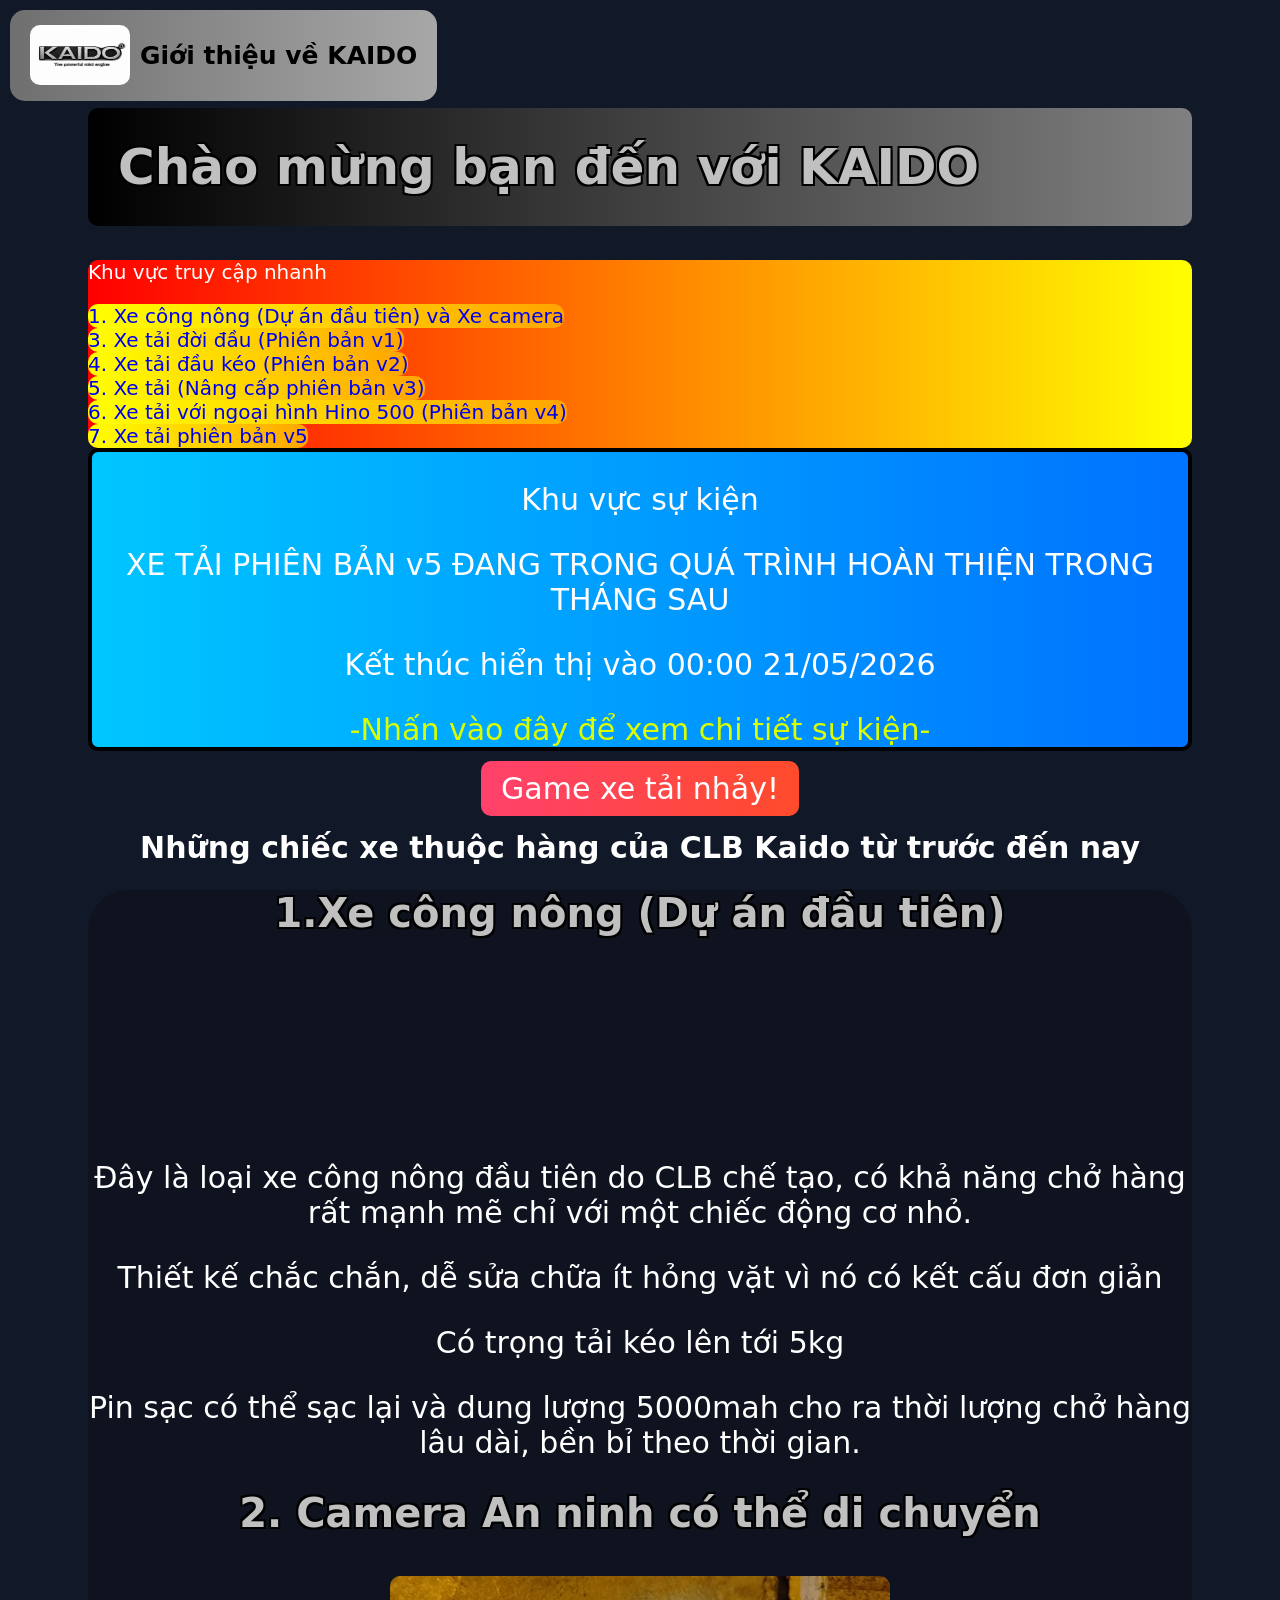
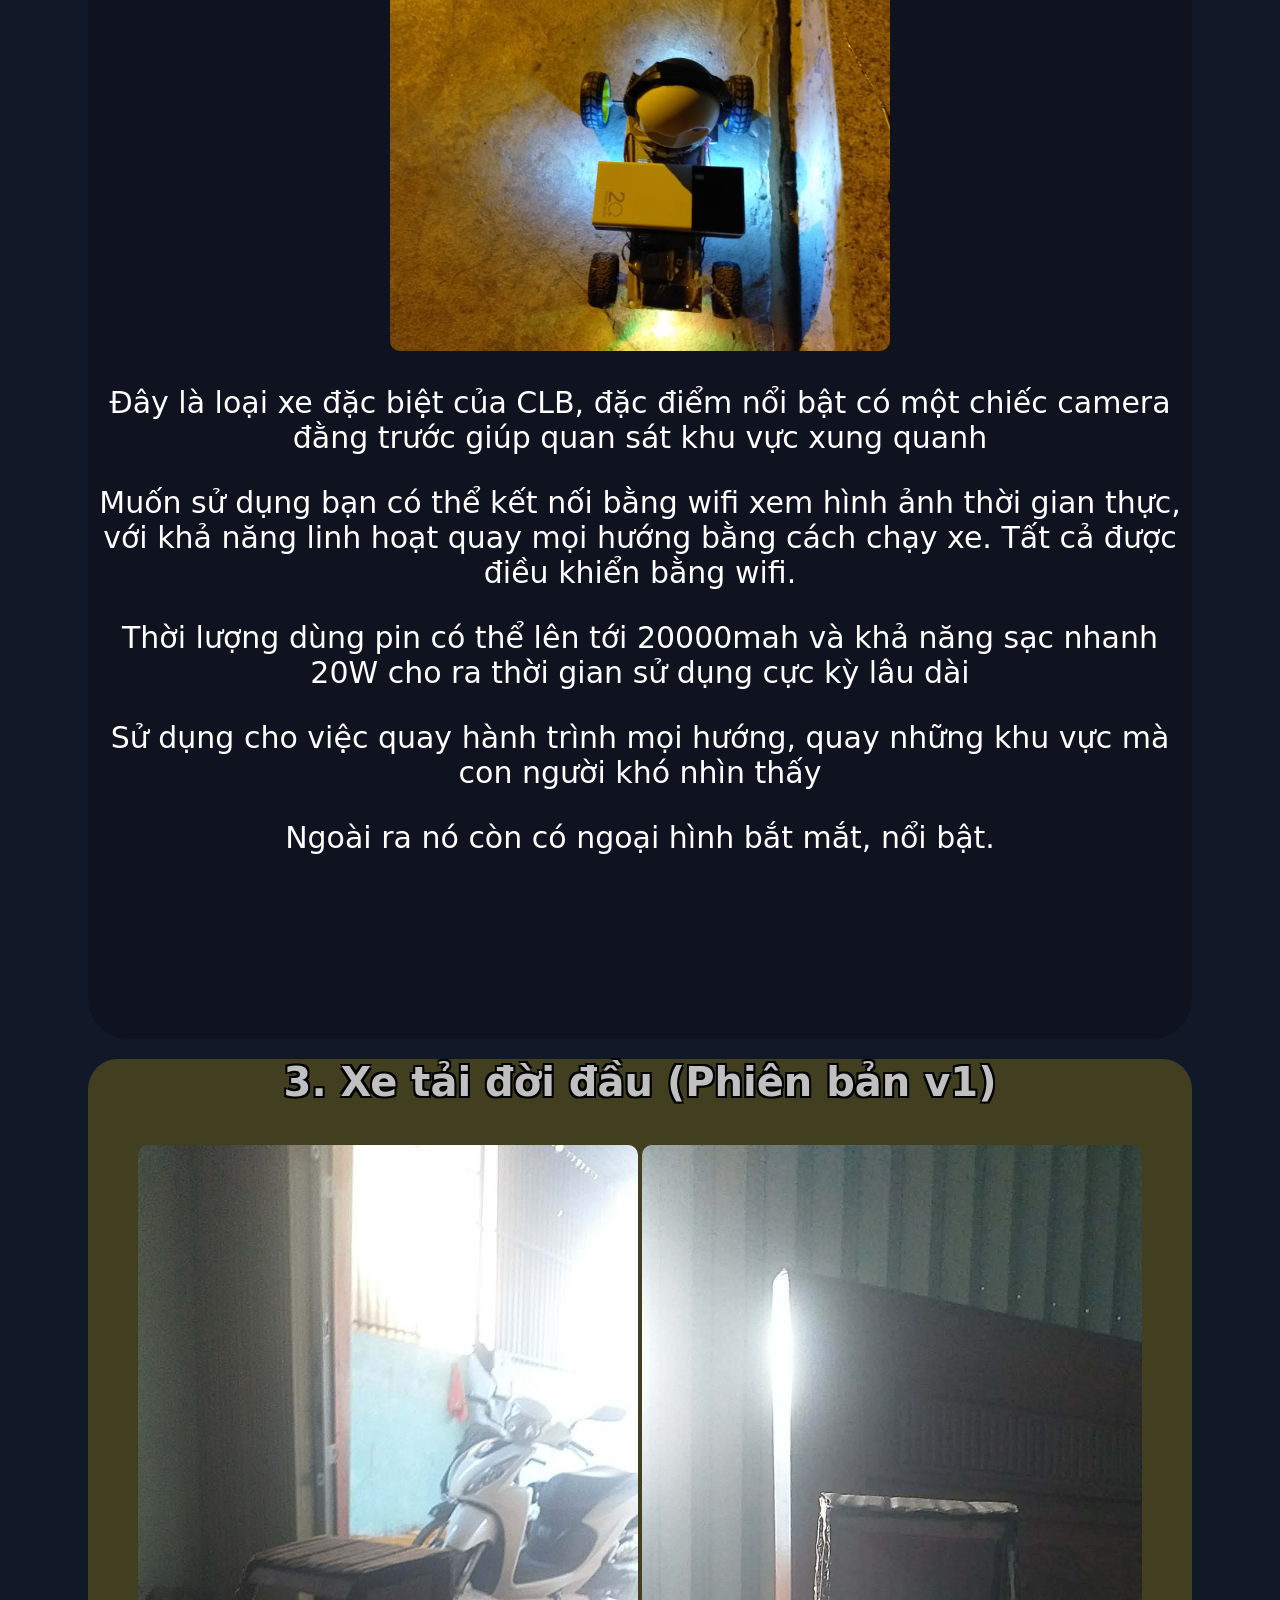
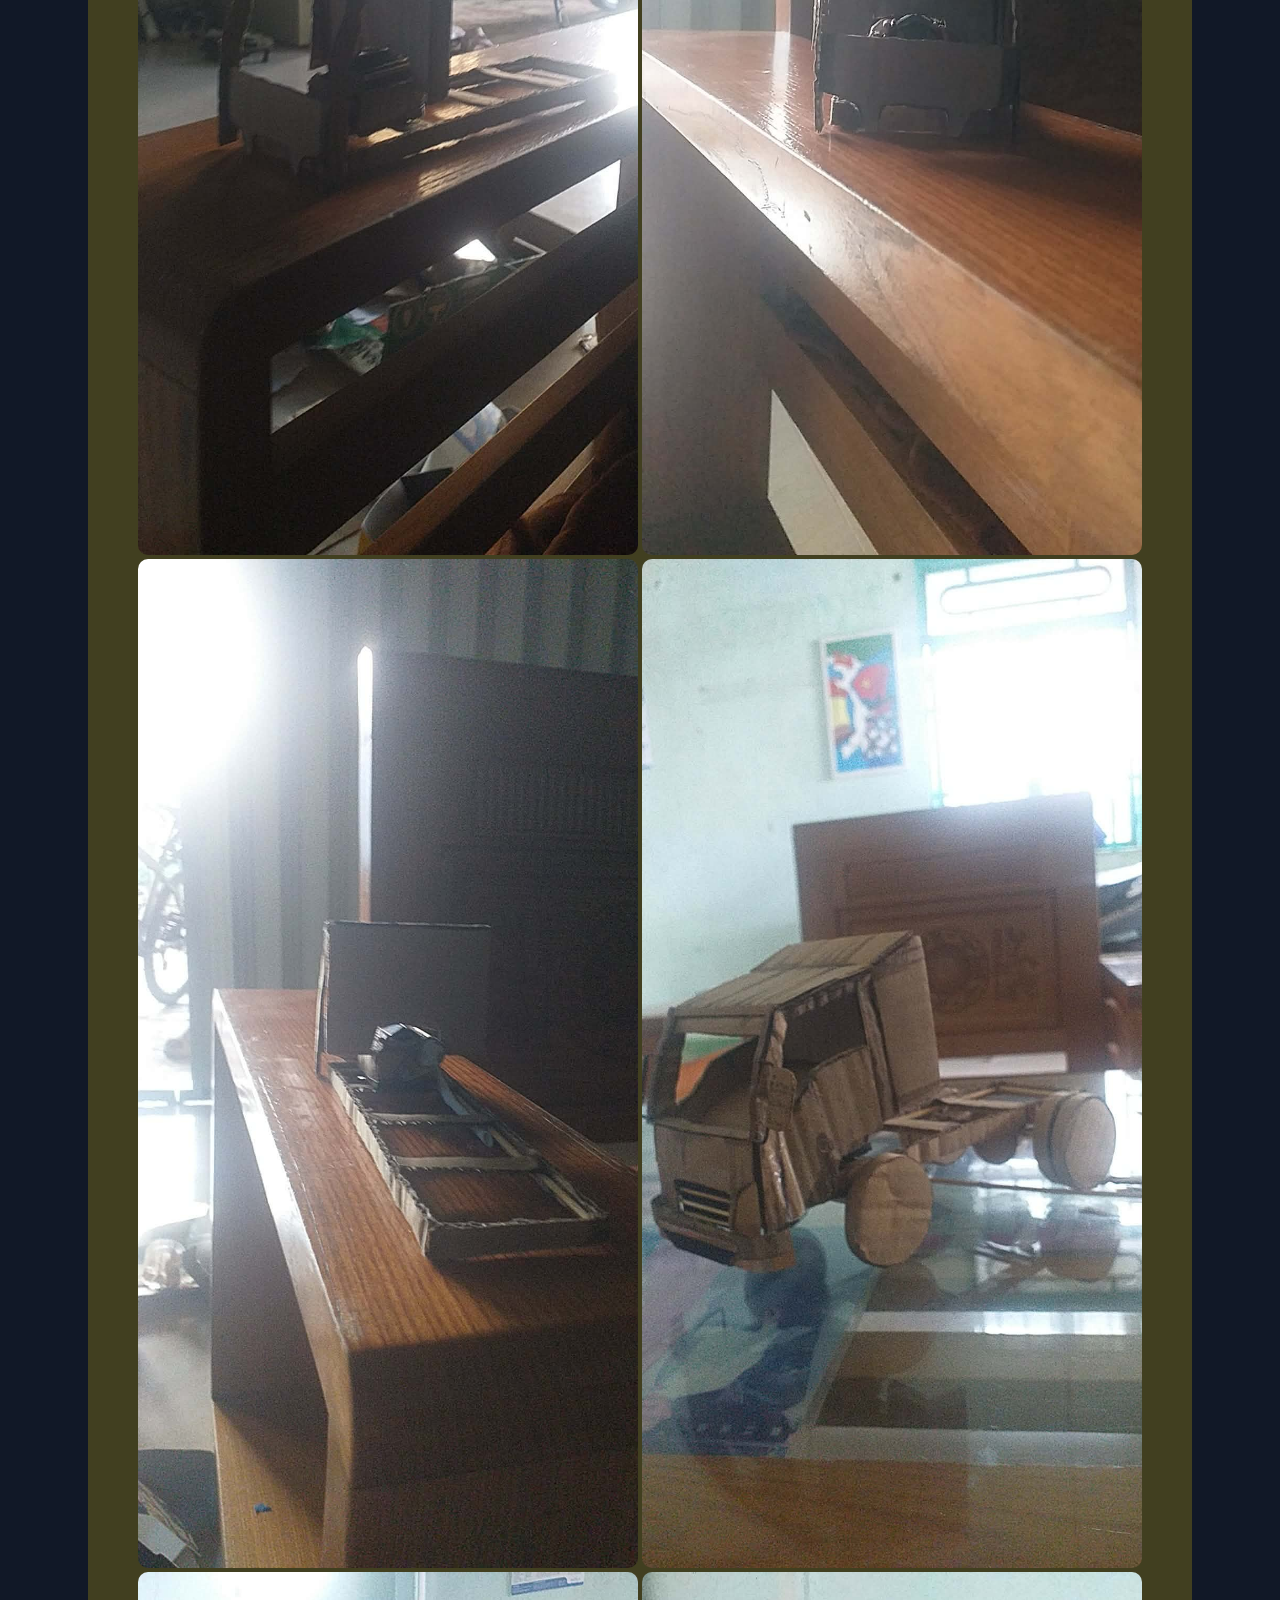
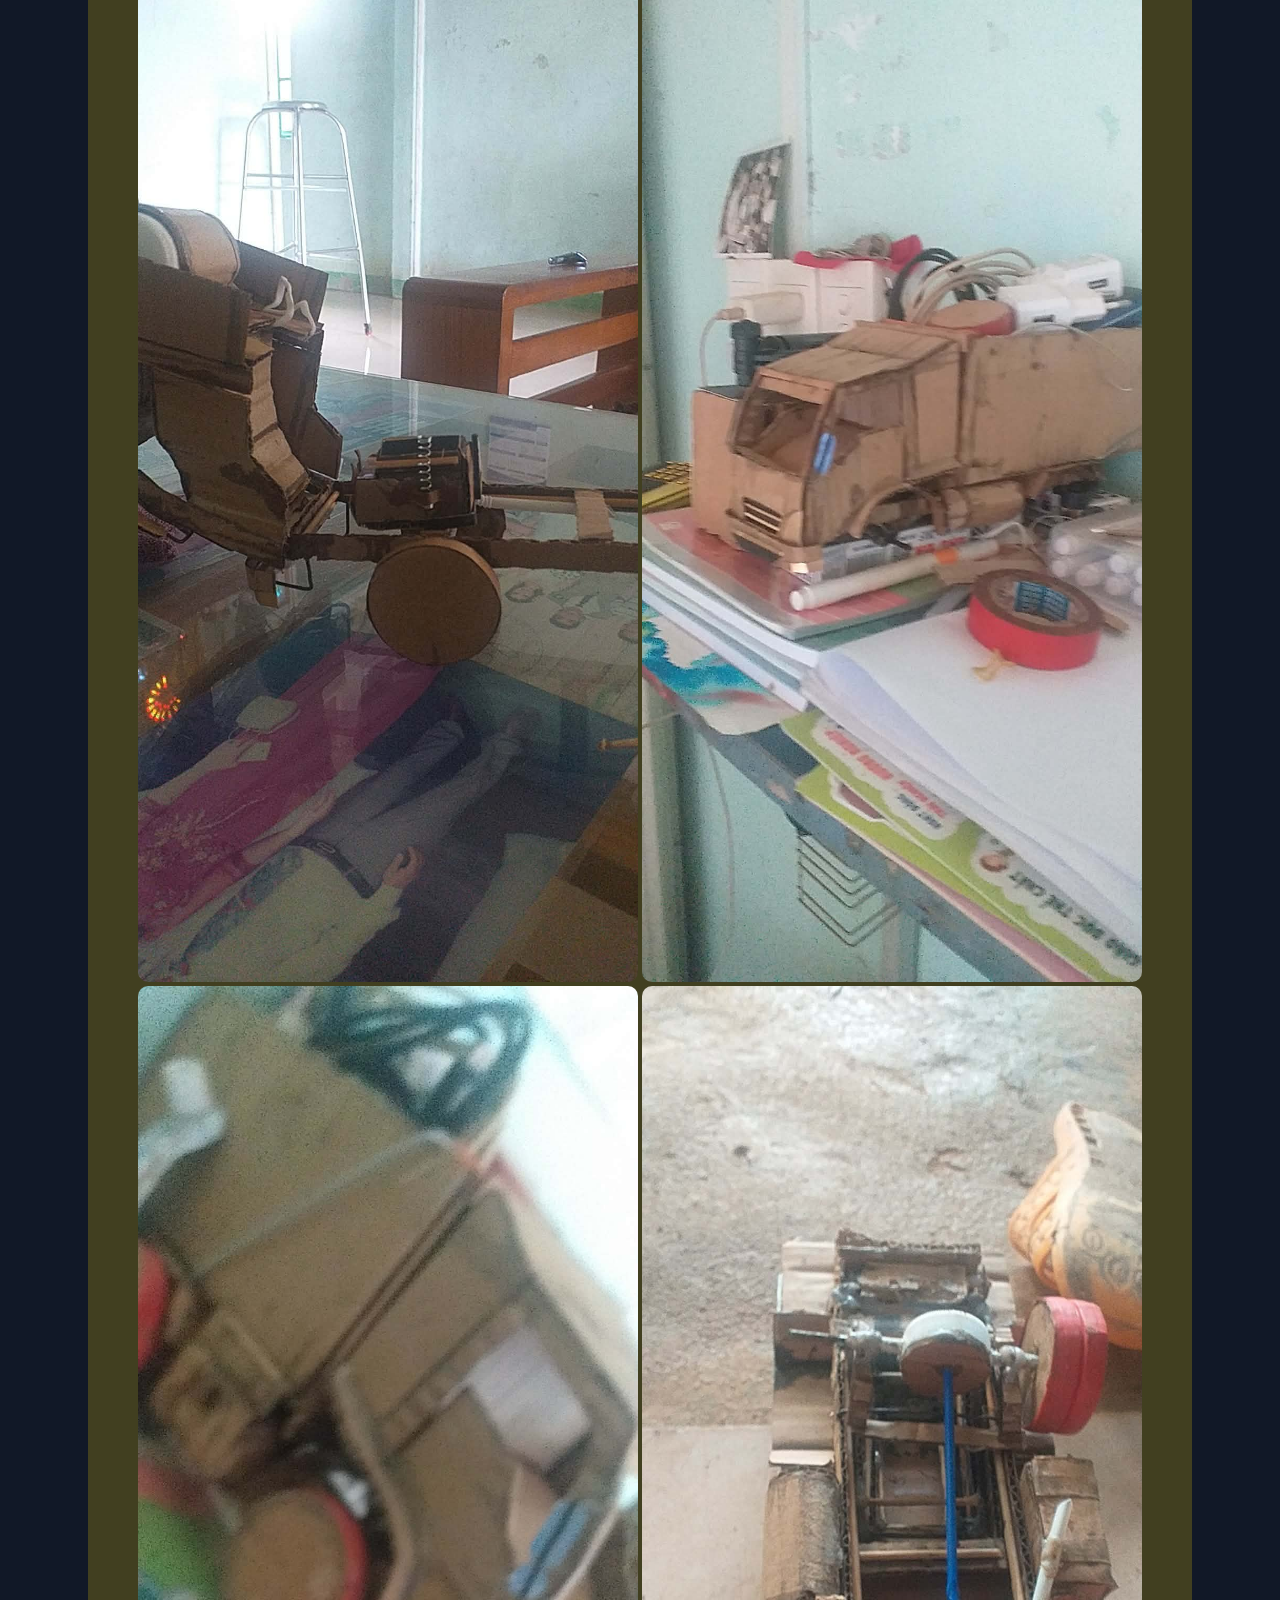
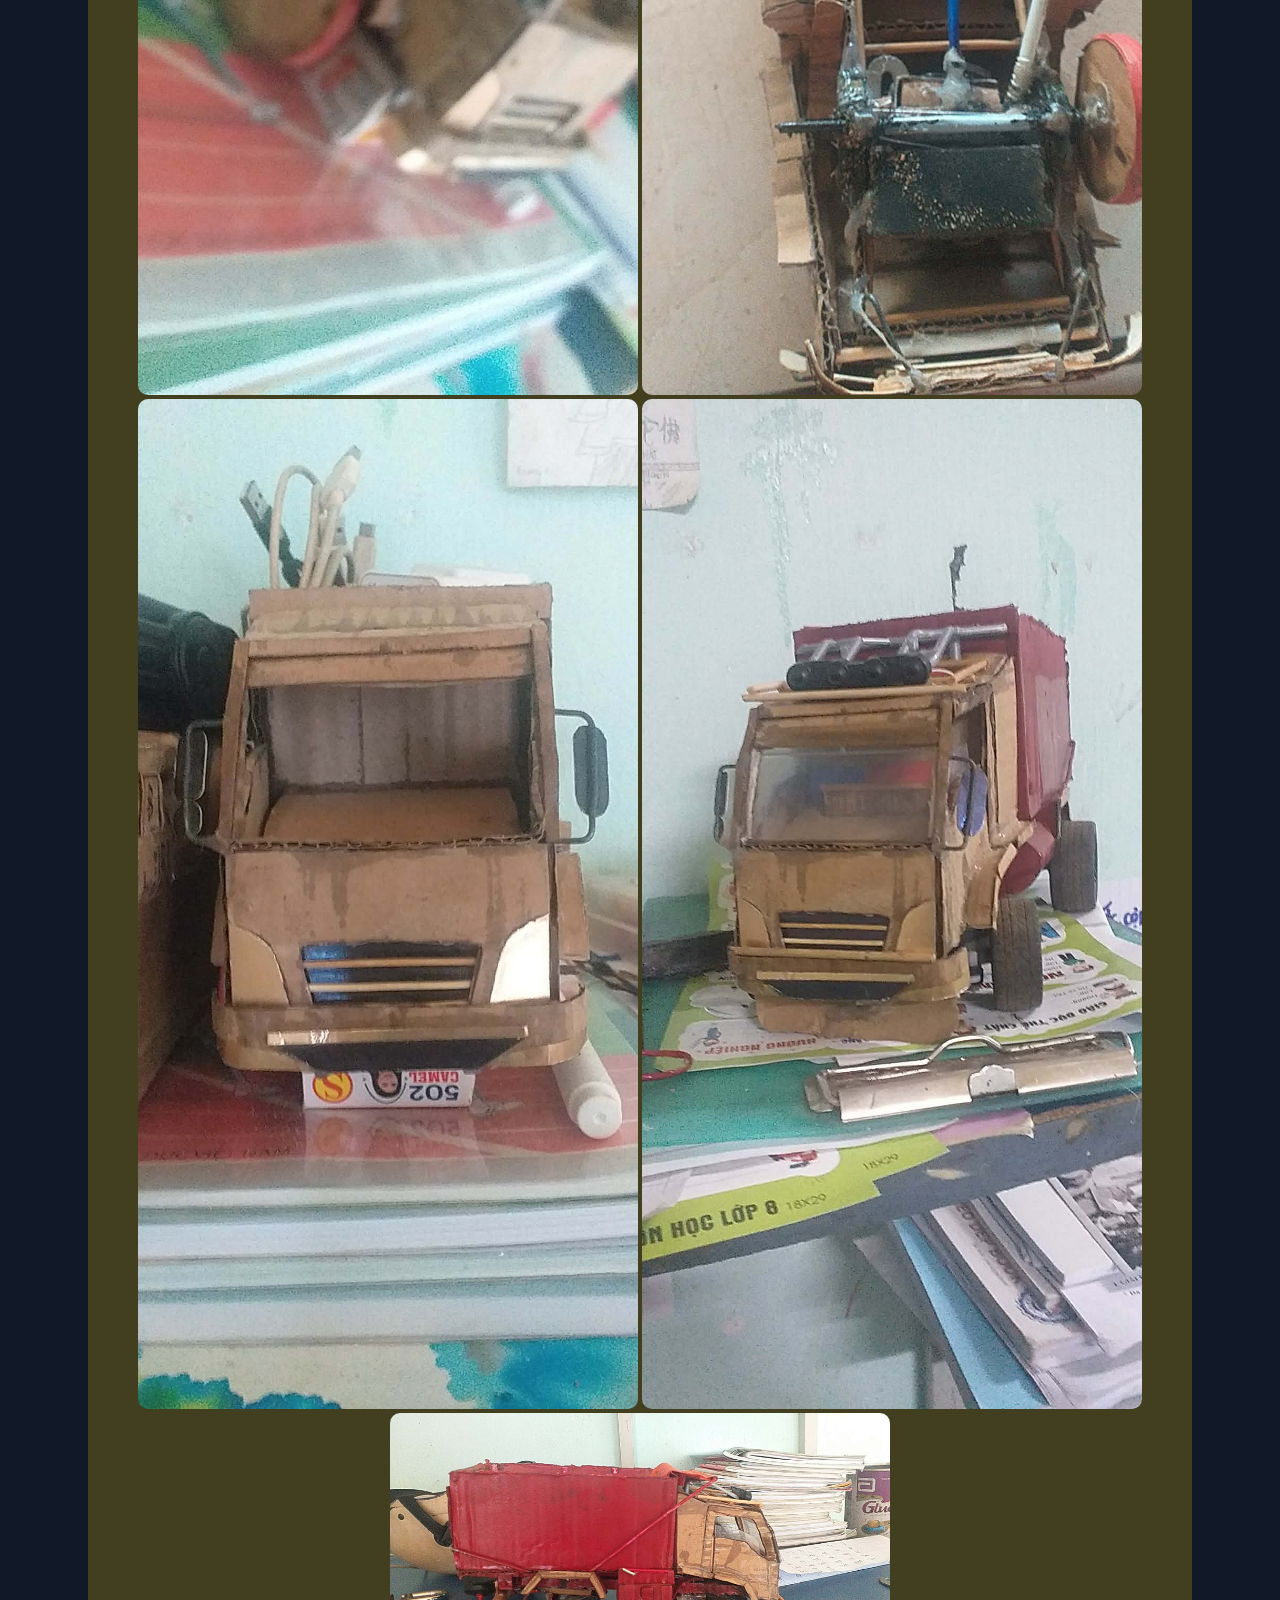
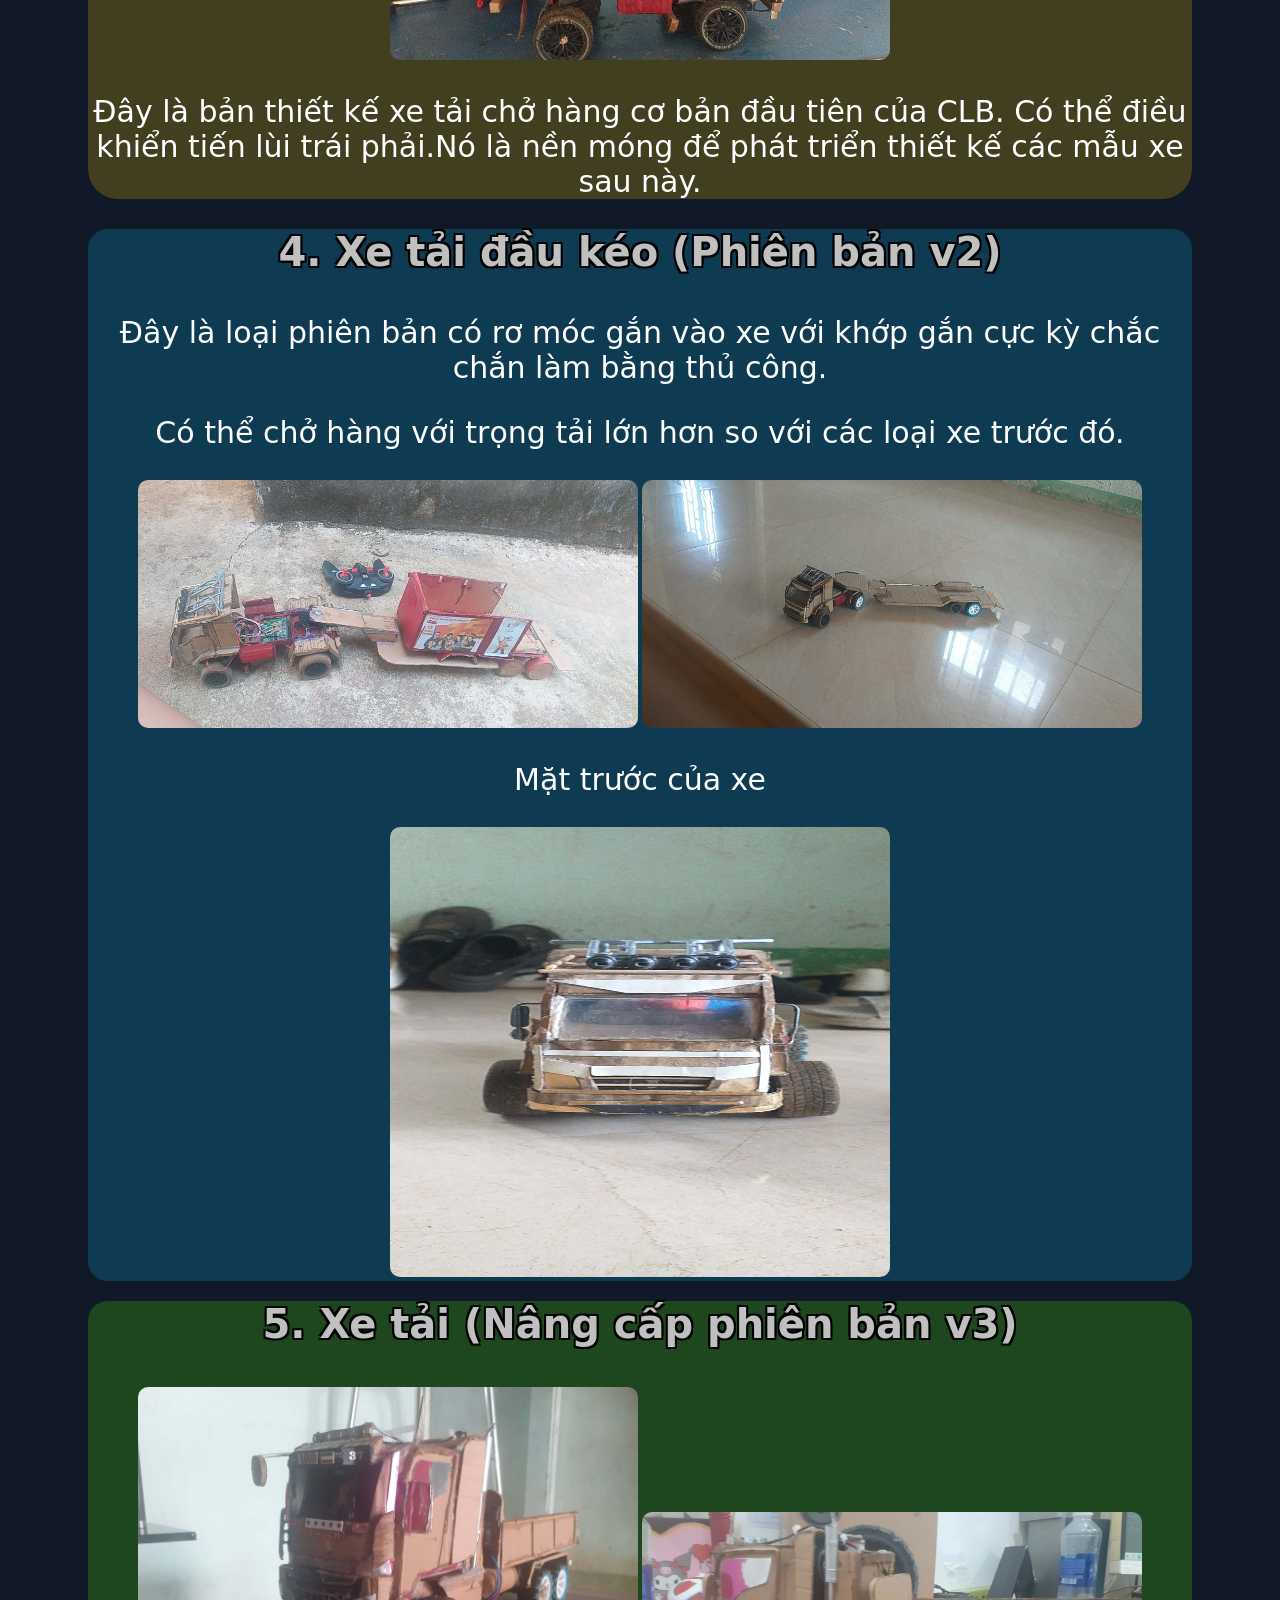
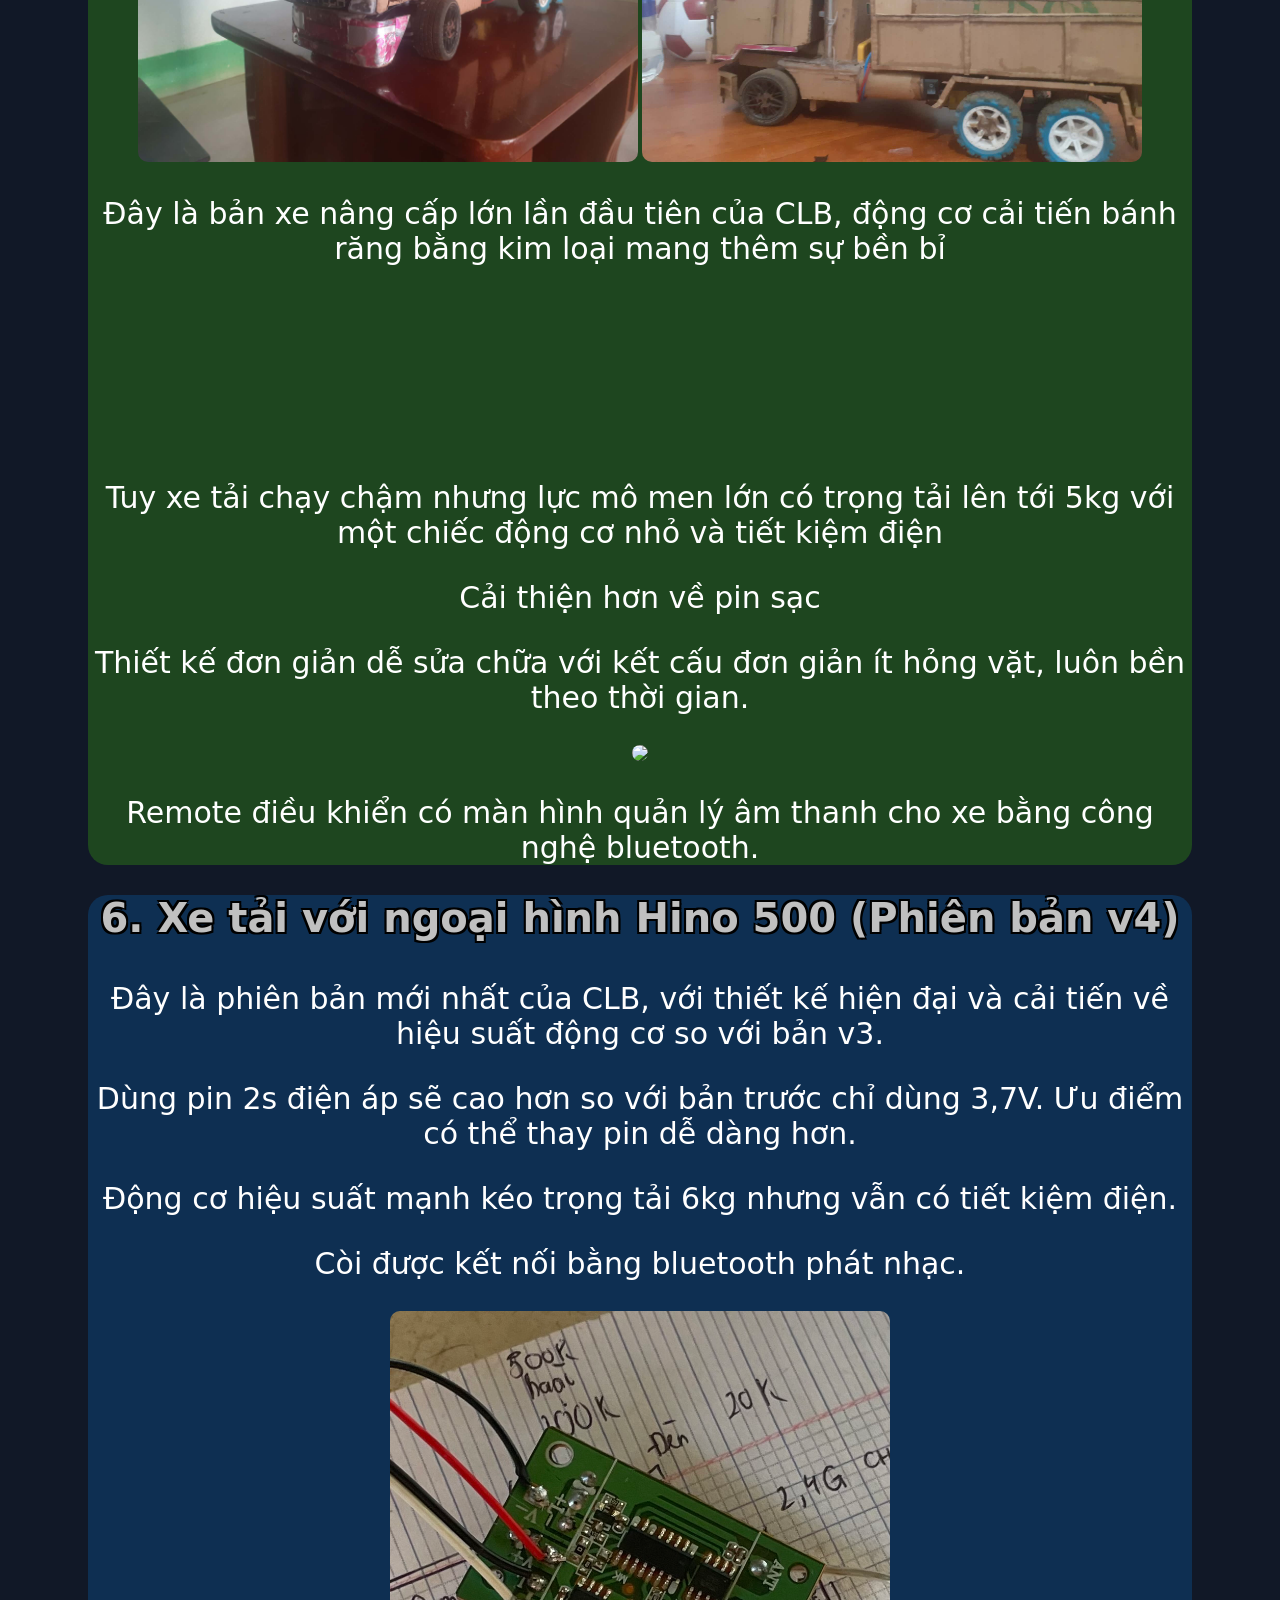
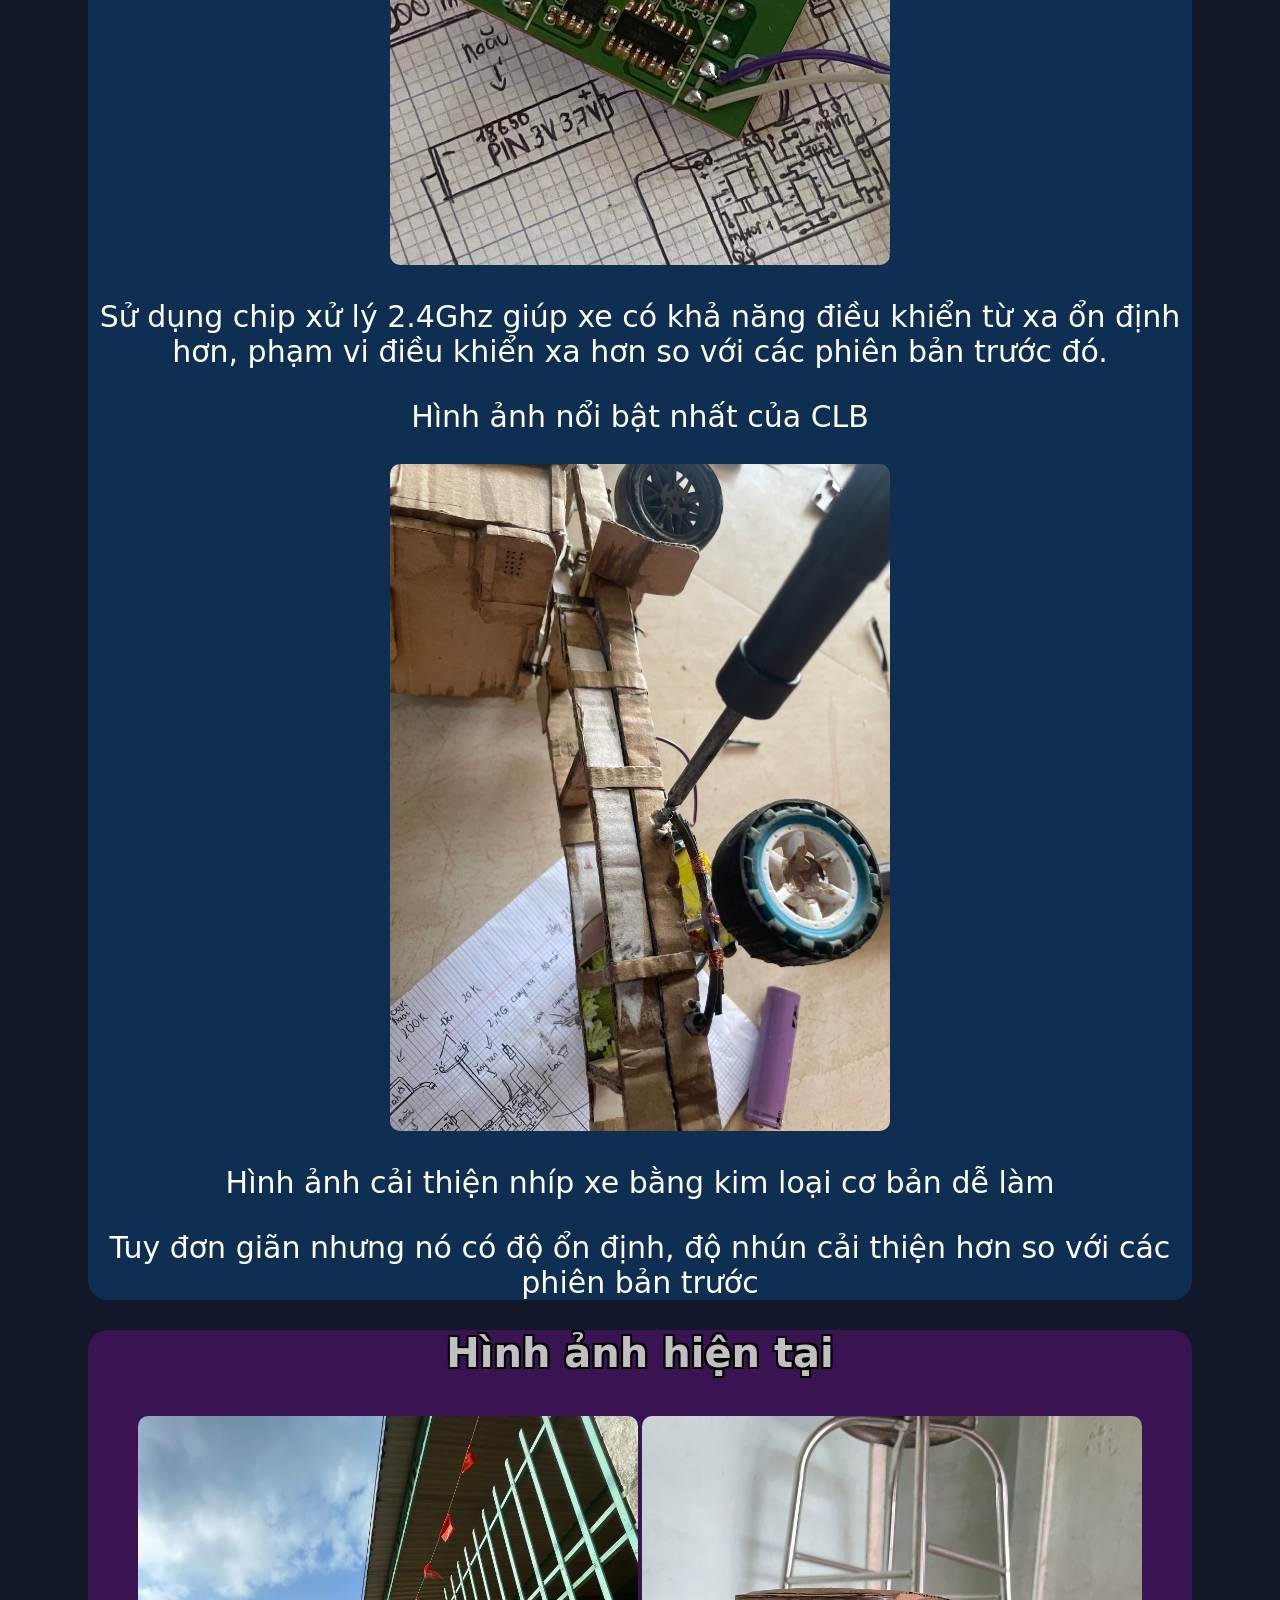
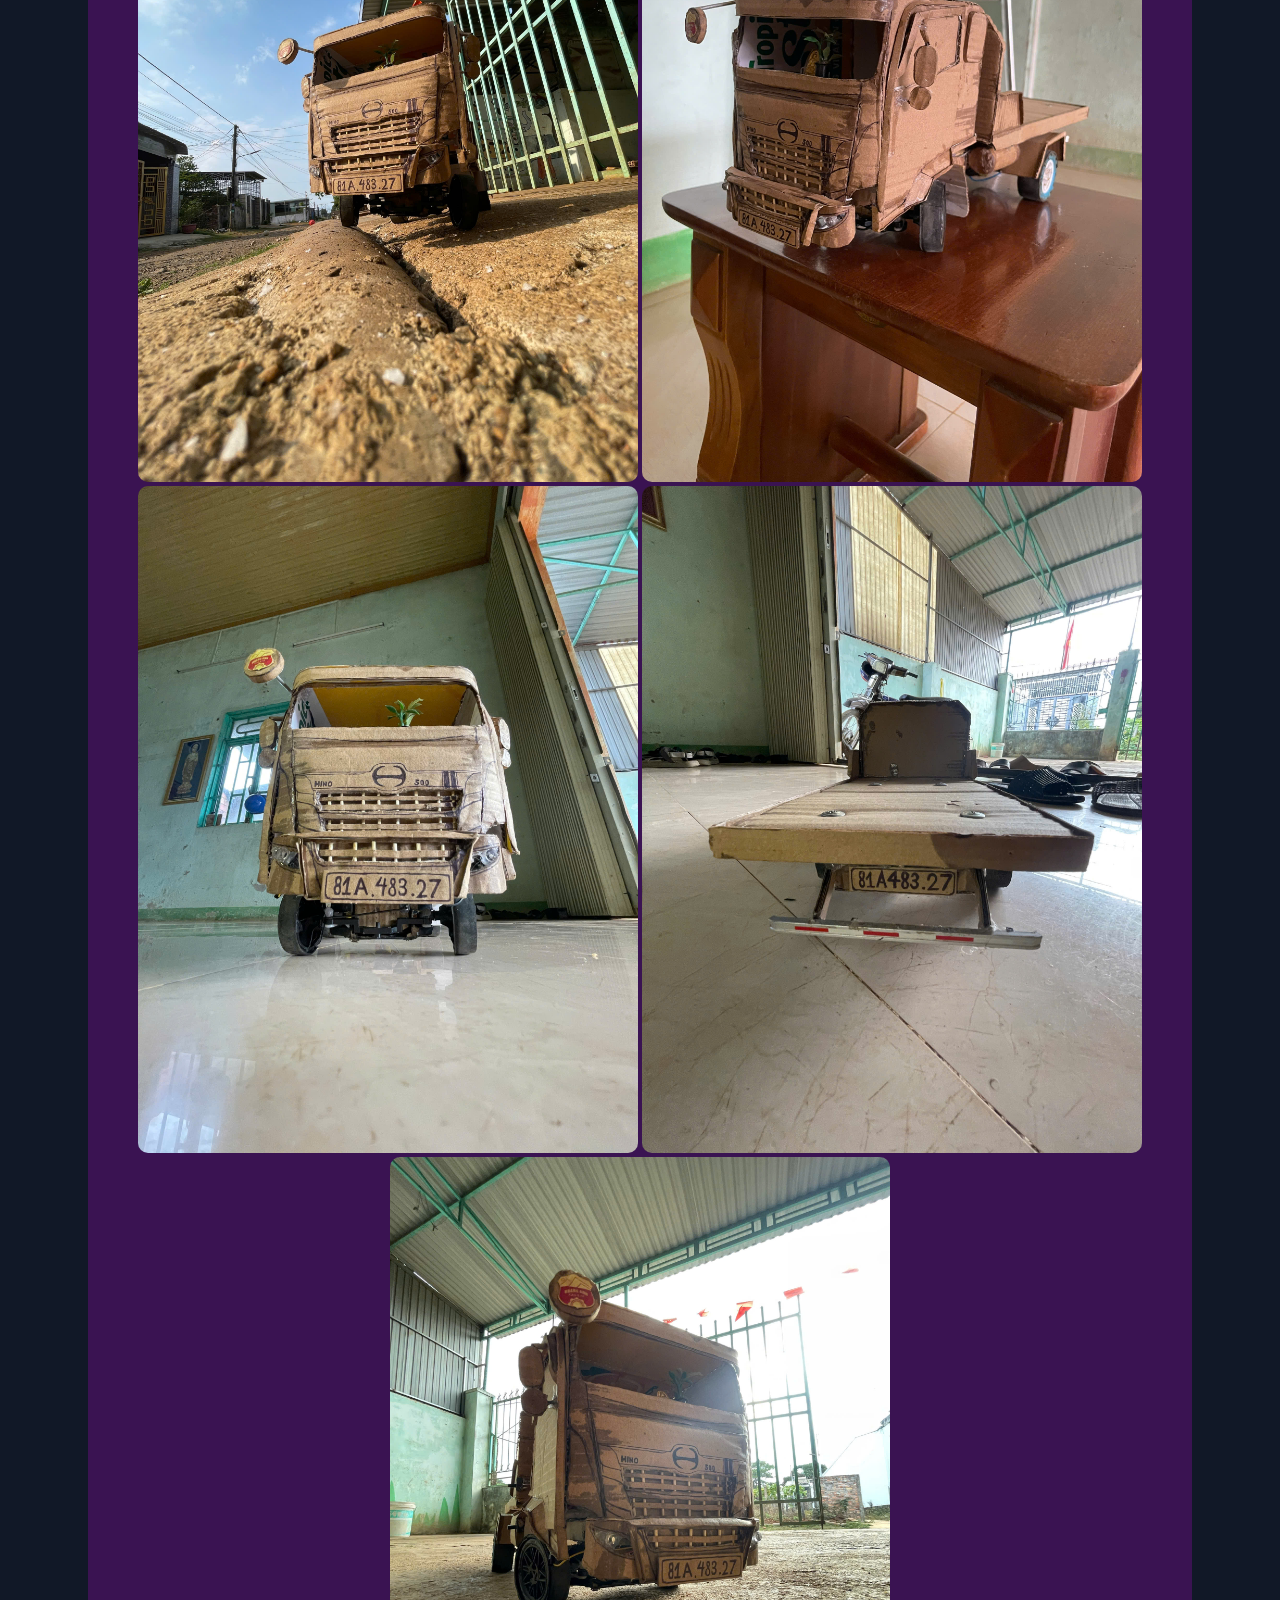
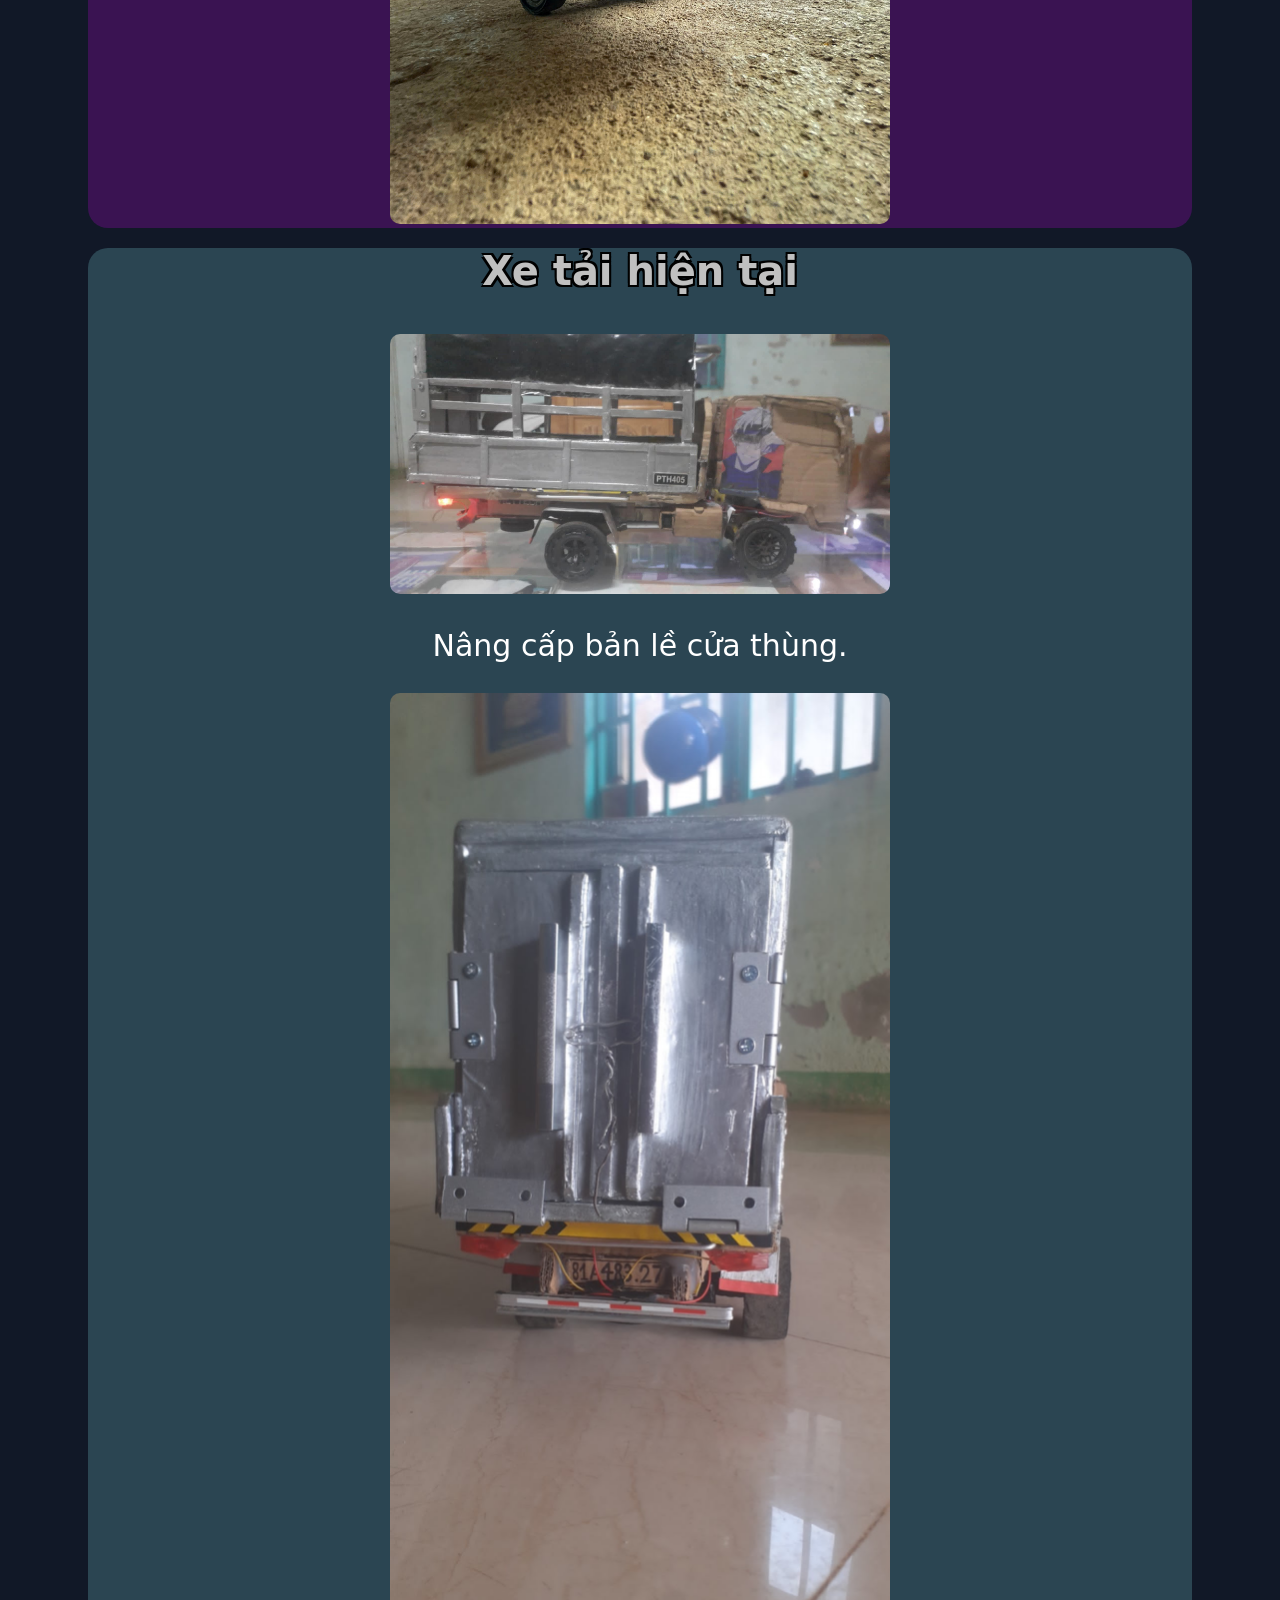
==== index.html @ 40f3bd4f "Add files via upload" ====
<!DOCTYPE html>
<html>
<head>
    <title>Giới thiệu về Kaido</title>
    <link rel="icon" href="kaidoLogomini.png">
    <link rel="stylesheet" href="style.css">
</head>

<body>
    <div class="header">
            <img class="logo" src="kaidologo.jpg">
            <h2>Giới thiệu về KAIDO</h2>
    </div>
    <h1 class="silver">Chào mừng bạn đến với KAIDO</h1>

    <div id="dautrang">
    <div class="gioithieu">
        <p>Khu vực truy cập nhanh</p>
        <a href="#xecongnong">1. Xe công nông (Dự án đầu tiên) và Xe camera</a><br>
        <a href="#xetaidoidau">3. Xe tải đời đầu (Phiên bản v1)</a><br>
        <a href="#xetaidaukeo">4. Xe tải đầu kéo (Phiên bản v2)</a><br>
        <a href="#xetaiv3">5. Xe tải (Nâng cấp phiên bản v3)</a><br>
        <a href="#hientai">6. Xe tải với ngoại hình Hino 500 (Phiên bản v4)</a><br>
        <a href="#xetaiv5">7. Xe tải phiên bản v5</a><br>
    </div>
    </div>

    <div class="sukien">
        <p>Khu vực sự kiện</p>
        <p>XE TẢI PHIÊN BẢN v5 ĐANG TRONG QUÁ TRÌNH HOÀN THIỆN TRONG THÁNG SAU</p>
        <p>Kết thúc hiển thị vào 00:00 21/05/2026</p>
        <a href="#xetaiv5">-Nhấn vào đây để xem chi tiết sự kiện-</a>
    </div>

    <div class="game">
        <a href="gamemini.html">Game xe tải nhảy!</a>
    </div>

    <h2 class="chuyen">Những chiếc xe thuộc hàng của CLB Kaido từ trước đến nay
    </h2>

<div id="xecongnong">
<div class="xe">
        <h3 class="text">1.Xe công nông (Dự án đầu tiên)</h3>
    <video autoplay muted loop width="300">
    <source src="xev1.mp4" type="video/mp4">
    </video>
    <video autoplay muted loop width="300">
    <source src="xev2.mp4" type="video/mp4">
    </video>
    <p>Đây là loại xe công nông đầu tiên do CLB chế tạo, có khả năng chở hàng rất mạnh mẽ chỉ với một chiếc động cơ nhỏ.</p>
    <p>Thiết kế chắc chắn, dễ sửa chữa ít hỏng vặt vì nó có kết cấu đơn giản</p>
    <p>Có trọng tải kéo lên tới 5kg</p>
    <p>Pin sạc có thể sạc lại và dung lượng 5000mah cho ra thời lượng chở hàng lâu dài, bền bỉ theo thời gian.</p>

    <h3 class="text">2. Camera An ninh có thể di chuyển</h3>
    <img class="img" src="xecamera.jpg">
    <p>Đây là loại xe đặc biệt của CLB, đặc điểm nổi bật có một chiếc camera đằng trước giúp quan sát khu vực xung quanh</p>
    <p>Muốn sử dụng bạn có thể kết nối bằng wifi xem hình ảnh thời gian thực, với khả năng linh hoạt quay mọi hướng bằng cách chạy xe. Tất cả được điều khiển bằng wifi.</p>
    <p>Thời lượng dùng pin có thể lên tới 20000mah và khả năng sạc nhanh 20W cho ra thời gian sử dụng cực kỳ lâu dài</p>
    <p>Sử dụng cho việc quay hành trình mọi hướng, quay những khu vực mà con người khó nhìn thấy</p>
    <p>Ngoài ra nó còn có ngoại hình bắt mắt, nổi bật.</p>
    <video autoplay muted loop width="300">
        <source src="xecamdaquay.mp4" type="video/mp4">
    </video>
</div>
</div>

<div id="xetaidoidau">
<div class="thoisokhai">
    <h3 class="text">3. Xe tải đời đầu (Phiên bản v1)</h3>
        <img class="img" src="khungxe.jpg">
        <img class="img" src="khungxe2.jpg">
        <img class="img" src="khungxe3.jpg">
        <img class="img" src="khungxe4.jpg">
        <img class="img" src="khungxe5.jpg">
        <img class="img" src="khungxe6.jpg">
        <img class="img" src="khungxe7.jpg">
        <img class="img" src="khungxe8.jpg">
        <img class="img" src="khungxe9.jpg">
        <img src="matxe10.jpg" width="600">
        <img src="matxe11.jpg" width="600">
        <p>Đây là bản thiết kế xe tải chở hàng cơ bản đầu tiên của CLB. Có thể điều khiển tiến lùi trái phải.Nó là nền móng để phát triển thiết kế các mẫu xe sau này.</p>
    </div>
</div>

<div id="xetaidaukeo">
<div class="thoimoi">
    <h3 class="text">4. Xe tải đầu kéo (Phiên bản v2)</h3>
    <p>Đây là loại phiên bản có rơ móc gắn vào xe với khớp gắn cực kỳ chắc chắn làm bằng thủ công.</p>
    <p>Có thể chở hàng với trọng tải lớn hơn so với các loại xe trước đó.</p>
        <img src="xekeov3.jpg" width="300">
        <img src="xekeohoanthien.jpg" width="300">
        <p>Mặt trước của xe</p>
        <img src="xekeohoanthien2.jpg" height="450">
</div>
</div>

<div id="xetaiv3">
<div class="hiendai">
    <h3 class="text">5. Xe tải (Nâng cấp phiên bản v3)</h3>
    <img src="xeV3.jpg">
    <img src="xev3(3).jpg">
    <p>Đây là bản xe nâng cấp lớn lần đầu tiên của CLB, động cơ cải tiến bánh răng bằng kim loại mang thêm sự bền bỉ</p>
    <video autoplay muted loop width="300">
        <source src="xev3dangchay.mp4" type="video/mp4">
    </video>
    <p>Tuy xe tải chạy chậm nhưng lực mô men lớn có trọng tải lên tới 5kg với một chiếc động cơ nhỏ và tiết kiệm điện</p>
    <p>Cải thiện hơn về pin sạc </p>
    <p>Thiết kế đơn giản dễ sửa chữa với kết cấu đơn giản ít hỏng vặt, luôn bền theo thời gian.</p>
    <img src="matxev3mau.jpg" width="300">
    <p>Remote điều khiển có màn hình quản lý âm thanh cho xe bằng công nghệ bluetooth.</p>
</div>
</div>

<div id="hientai">
<div class="hientai">
    <h3 class="text">6. Xe tải với ngoại hình Hino 500 (Phiên bản v4)</h3>
    <p>Đây là phiên bản mới nhất của CLB, với thiết kế hiện đại và cải tiến về hiệu suất động cơ so với bản v3.</p>
    <p>Dùng pin 2s điện áp sẽ cao hơn so với bản trước chỉ dùng 3,7V. Ưu điểm có thể thay pin dễ dàng hơn.</p>
    <p>Động cơ hiệu suất mạnh kéo trọng tải 6kg nhưng vẫn có tiết kiệm điện.</p>
    <p>Còi được kết nối bằng bluetooth phát nhạc.</p>
    <img src="cpu.jpg" width="300">
    <p>Sử dụng chip xử lý 2.4Ghz giúp xe có khả năng điều khiển từ xa ổn định hơn, phạm vi điều khiển xa hơn so với các phiên bản trước đó.</p>
    <p>Hình ảnh nổi bật nhất của CLB</p>
    <img src="nhipxe.jpg" width="300">
    <p>Hình ảnh cải thiện nhíp xe bằng kim loại cơ bản dễ làm</p>
    <p>Tuy đơn giãn nhưng nó có độ ổn định, độ nhún cải thiện hơn so với các phiên bản trước</p>
</div>
</div>

<div class="hino">
    <h3 class="text">Hình ảnh hiện tại</h3>
    <img src="hino5001.jpg" width="300">
    <img src="hino5002.jpg" width="300">
    <img src="hino5003.jpg" width="300">
    <img src="hino5004.jpg" width="300">
    <img src="hino5005.jpg" width="300">
</div>

<div class="quatrinhhientai">
    <h3 class="text">Xe tải hiện tại</h3>
    <img src="xetaidason.jpg">
    <p>Nâng cấp bản lề cửa thùng.</p>
    <img src="cuaxe.jpg">
</div>

<div id="xetaiv5">
<div class="xetaiv5">
    <h1 class="text">Xe tải phiên bản v5 (Phiên bản mới nhất sẽ ra mắt)</h1>
    <p>Mẫu xe RC lớn nhất thuộc về thương hiệu KAIDO</p>
    <p>Dự kiến sẽ giới thiệu trên web này sau vài tháng!!</p>
    <img src="dauxev5.jpg" width="300">
    <p>Demo đầu xe dựa theo cấu trúc Chenglong H7 cỡ lớn có thể nhún cơ động.</p>
    <p>------------------------</p>
    <p>Mâm xe Chenglong H7</p>
    <img src="mamxev5.jpg" width="300">
    <p>Khung xe tải v5 ban đầu.</p>
    <img src="khungxetaiv5.jpg" width="300">
    <h3 class="text">Dự kiến sẽ có thêm nhiều hình ảnh hơn về xe tải v5 sau vài tháng!!</h3>
    <h3 class="text">Coming soon!!</h3>
</div>
</div>

<div class="thongtinweb">
    <h4 class="text">Thông tin liên hệ</h4>
    <p>Email:nguyenquoccuong20020902@gmail.com</p>
    <a href="https://www.tiktok.com/@nguyn.quc.cng2726?_r=1&_t=ZS-96CnVFHGgEP">Tik tok: @nguyn.quc.cng2726 | Người thiết kế chính</a><br>
    <a href="https://www.tiktok.com/@tonokihikaou207?_r=1&_t=ZS-96Cnfgkrdun">Tik tok: @tonokihikaou207 | Người thiết kế điện tử</a>
    <p>Tik tok: XUÂN TRƯƠNG | Người hỗ trợ</p>
    <a href="https://www.tiktok.com/@tonokihikaou207?_r=1&_t=ZS-96Cnfgkrdun">~~~Ấn ở đây để xem tác giả của trang web~~~</a>
    <h1 id="gio"></h1>
    <script>
function capNhatGio() {
    let now = new Date();
    let gio = now.toLocaleTimeString();
    document.getElementById("gio").innerHTML = gio;
}
setInterval(capNhatGio, 1000);
</script>
    <p class="date">Cập nhật trang web lần cuối: 20/05/2026</p>
</div>

    <div class="quaylai">
        <a href="#dautrang">Bấm vào đây để quay lại đầu trang</a>
    </div>
</body>
</html>
---- style.css ----
body {
    padding: 80px;
    background: #111827;
    color:white;
}
.header {
    position: fixed;
    top: 10px;
    left: 10px;
    width: fit-content;
    padding: 10px 20px;
    border-radius: 15px;
    display: flex;
    align-items: center;
    gap: 10px;
    h2 {
        font-family: 'system-ui';
        color: black;
        font-size: 25px;
    }
    background: linear-gradient(to right, rgb(111, 111, 111), rgb(167, 167, 167));
}
.logo {
    text-align: center;
    width:100px;
    height:60px;
}
.silver {
    color: silver;
    font-size: 50px;
    font-weight: bold;
    font-family: 'system-ui';
    margin-top:20px;
    background: linear-gradient(to right, black, gray);
    padding: 30px;
    border-radius: 10px;

    text-shadow:
        -2px -2px 0 black,
         2px -2px 0 black,
        -2px  2px 0 black,
         2px  2px 0 black;
}
/*Khu vuc thong bao su kien*/
.sukien {
    text-align: center;
    background: linear-gradient(to right, #00c6ff, #0072ff);
    border-radius: 10px;
    border: 4px solid black;
}
.sukien p {
    font-family: system-ui;
    font-size: 30px;
    color: white;
    border-radius: 10px;
}
.sukien {
    animation: moDan 1s infinite;
}
@keyframes moDan {
    0% {
        opacity: 1;
    }
    50% {
        opacity: 0.3;
    }
    100% {
        opacity: 1;
    }
}
.sukien a{
    font-family: system-ui;
    font-size: 30px;
    color: rgba(217, 255, 0);
    text-decoration: none;
}

.game {
    text-align: center;
    margin-top: 20px;
    a {
        font-family: 'system-ui';
        font-size: 30px;
        color: white;
        text-decoration: none;
        background: linear-gradient(to right, #ff416c, #ff4b2b);
        padding: 10px 20px;
        border-radius: 10px;
    }
}

.game {
    animation: moDan 1s infinite;
}
@keyframes moDan {
    0% {
        opacity: 1;
    }
    50% {
        opacity: 0.3;
    }
    100% {
        opacity: 1;
    }
}
/*Khu vuc ket thuc su kien*/
.gioithieu {
    text-align: left;
    background: linear-gradient(to right, rgb(255, 0, 0), rgb(255, 255, 0));
    border-radius: 10px;
    p {
    font-family: 'system-ui';
    font-size: 20px;
    }
    a {
    background: linear-gradient(to right, yellow, orange);
    font-size: 20px;
    font-family: 'system-ui';
    border-radius: 10px;
    text-decoration: none;
    }
}

.chuyen {
    font-family: 'system-ui';
    text-align: center;
    font-size: 30px;
}

.text {
    text-align: center;
    color: silver;
    font-size: 40px;
    font-weight: bold;
    font-family: 'system-ui';
    margin-top:20px;
    border-radius: 10px;

    text-shadow:
        -2px -2px 0 black,
         2px -2px 0 black,
        -2px  2px 0 black,
         2px  2px 0 black;
}

.xe {
    background: rgba(0,0,0,0.2);
    border-radius: 40px;
    display: block;
    text-align: center;
    p {
        font-family: 'system-ui';
        font-size: 30px;
    }
}

.video1 {
    text-align: center;
    border-radius: 30px;
}

img {
    border-radius: 10px;
    width: 500px;
}

.thoisokhai {
    text-align: center;
    background: rgba(255, 218, 7, 0.2);
    border-radius: 30px;
    p {
        font-family: 'system-ui';
        font-size: 30px;
    }
}

.thoimoi {
    text-align: center;
    p {
        font-family: 'system-ui';
        font-size: 30px;
    }
    background: rgb(7, 201, 255, 0.2);
    border-radius: 20px;
}

.hiendai {
    background: rgba(82, 255, 3, 0.2);
    text-align: center;
    border-radius: 20px;
    p {
        font-family: 'system-ui';
        font-size: 30px;
    }
}

.hientai {
    text-align: center;
    background: rgba(0, 140, 255, 0.2);
    border-radius: 20px;
    p {
        font-family: 'system-ui';
        font-size: 30px;
    }
}

.hino {
    text-align: center;
    background: rgba(217, 0, 255, 0.2);
    border-radius: 20px;
}

.thongtinweb {
    text-align: center;
    background: rgba(255, 0, 0, 0.2);
    border-radius: 20px;
    p {
        font-family: 'system-ui';
        font-size: 30px;
    }
    a {
        font-family: 'system-ui';
        color: white;
        text-decoration: none;
        font-size: 30px;
    }
    .date {
        font-style: italic;
        font-size: 30px;
    }
}

.quatrinhhientai {
    text-align: center;
    background: rgba(145, 248, 255, 0.2);
    border-radius: 20px;
    p {
        font-family: 'system-ui';
        font-size: 30px;
    }
}

.xetaiv5 {
    text-align: center;
    background: rgba(217, 255, 0, 0.208);
    border-radius: 20px;
    p {
        font-family: 'system-ui';
        font-size: 30px;
        color: white;
        border-radius: 10px;
    }
}

.quaylai {
    text-align: center;
    background: rgba(255, 0, 0, 0.2);
    border-radius: 20px;
    text-decoration: none;
    margin-top: 20px;
    a {
        font-family: 'system-ui';
        color: pink;
        text-decoration: none;
        font-size: 30px;
    }
    background: rgba(255, 0, 0, 0.2);
}
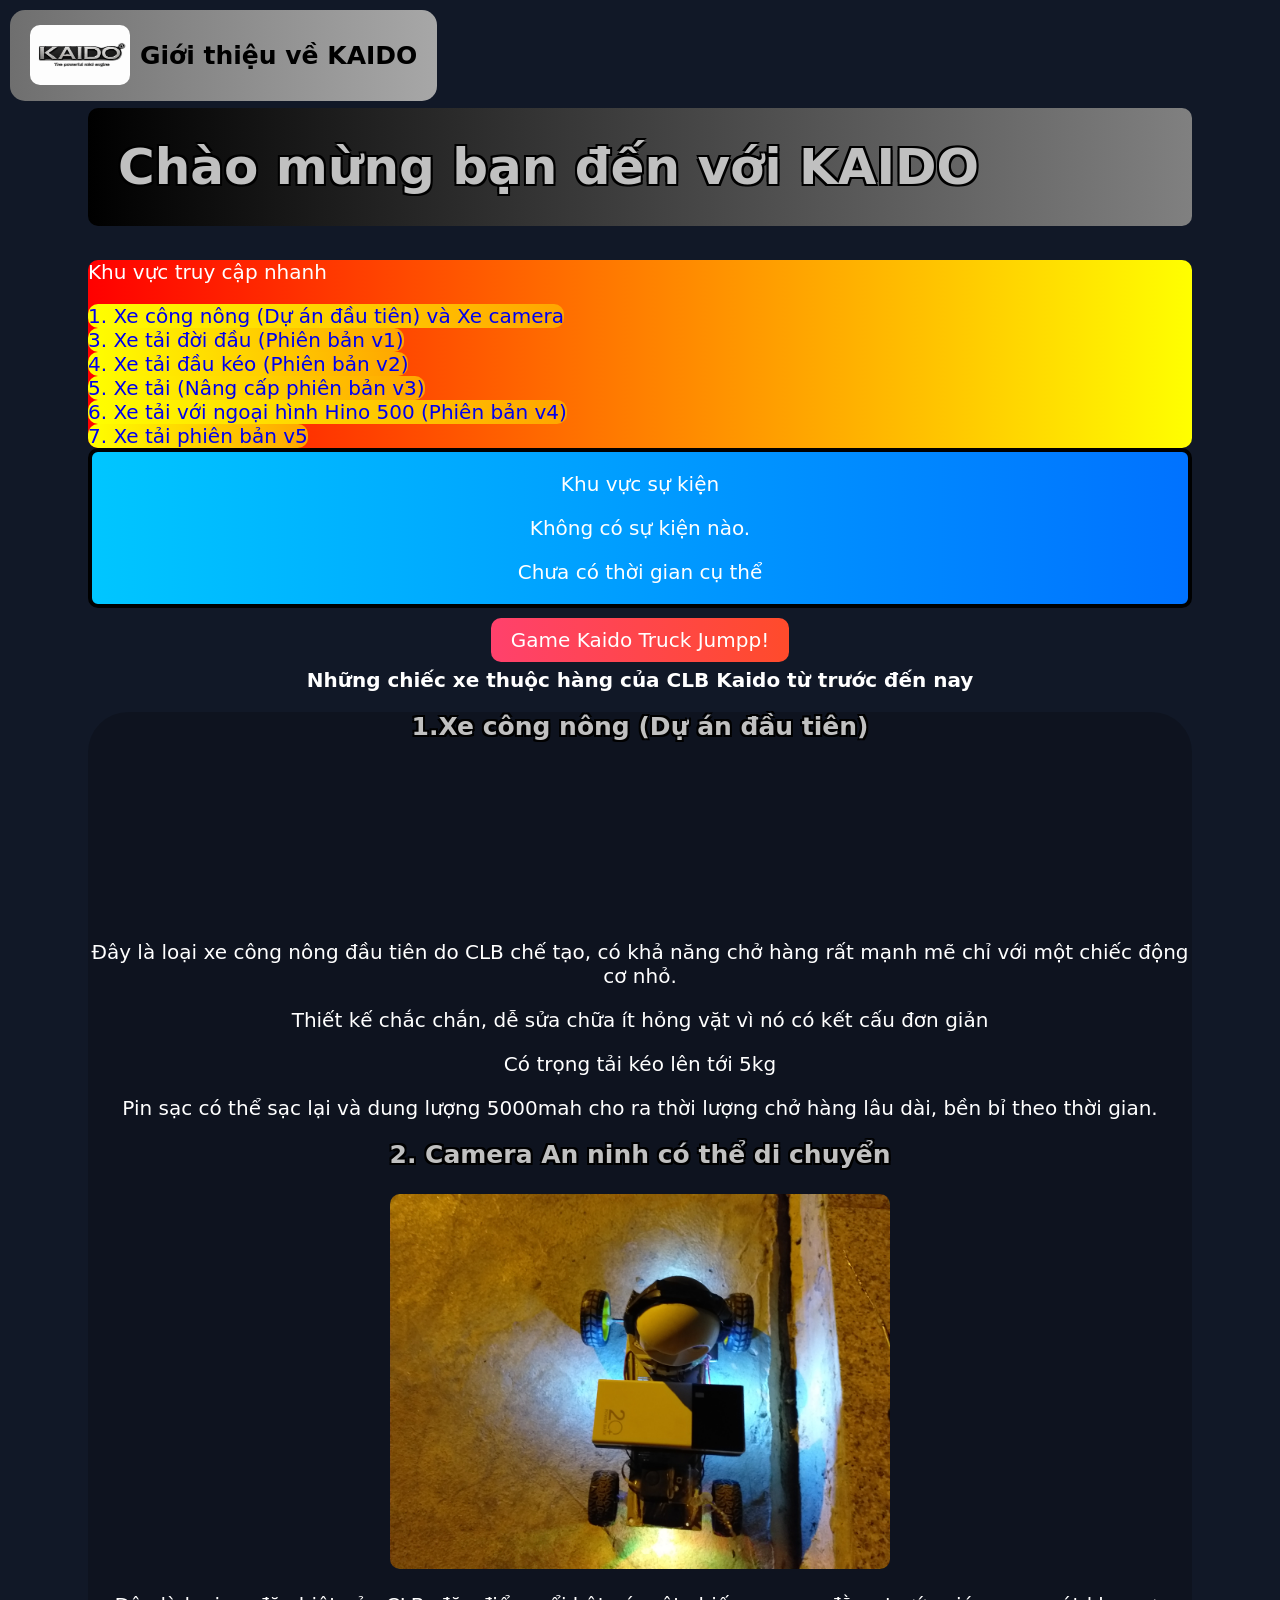
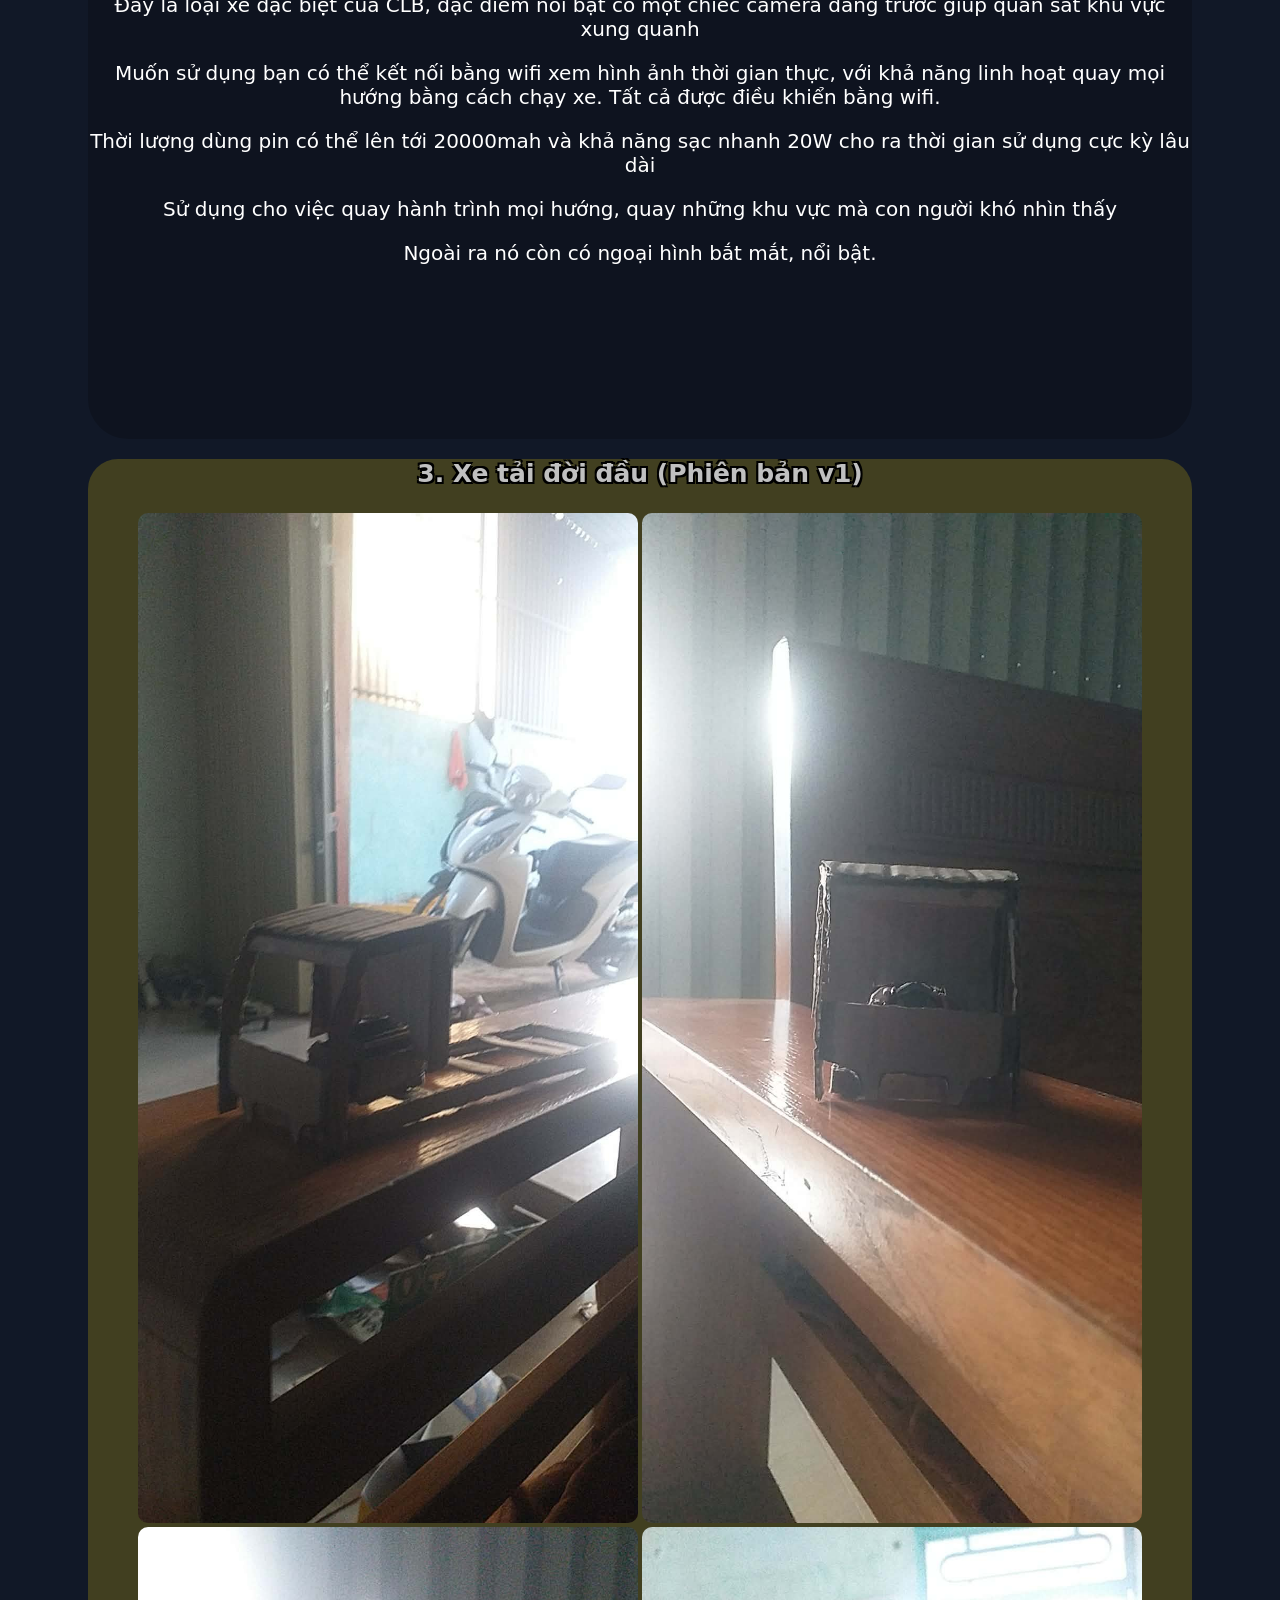
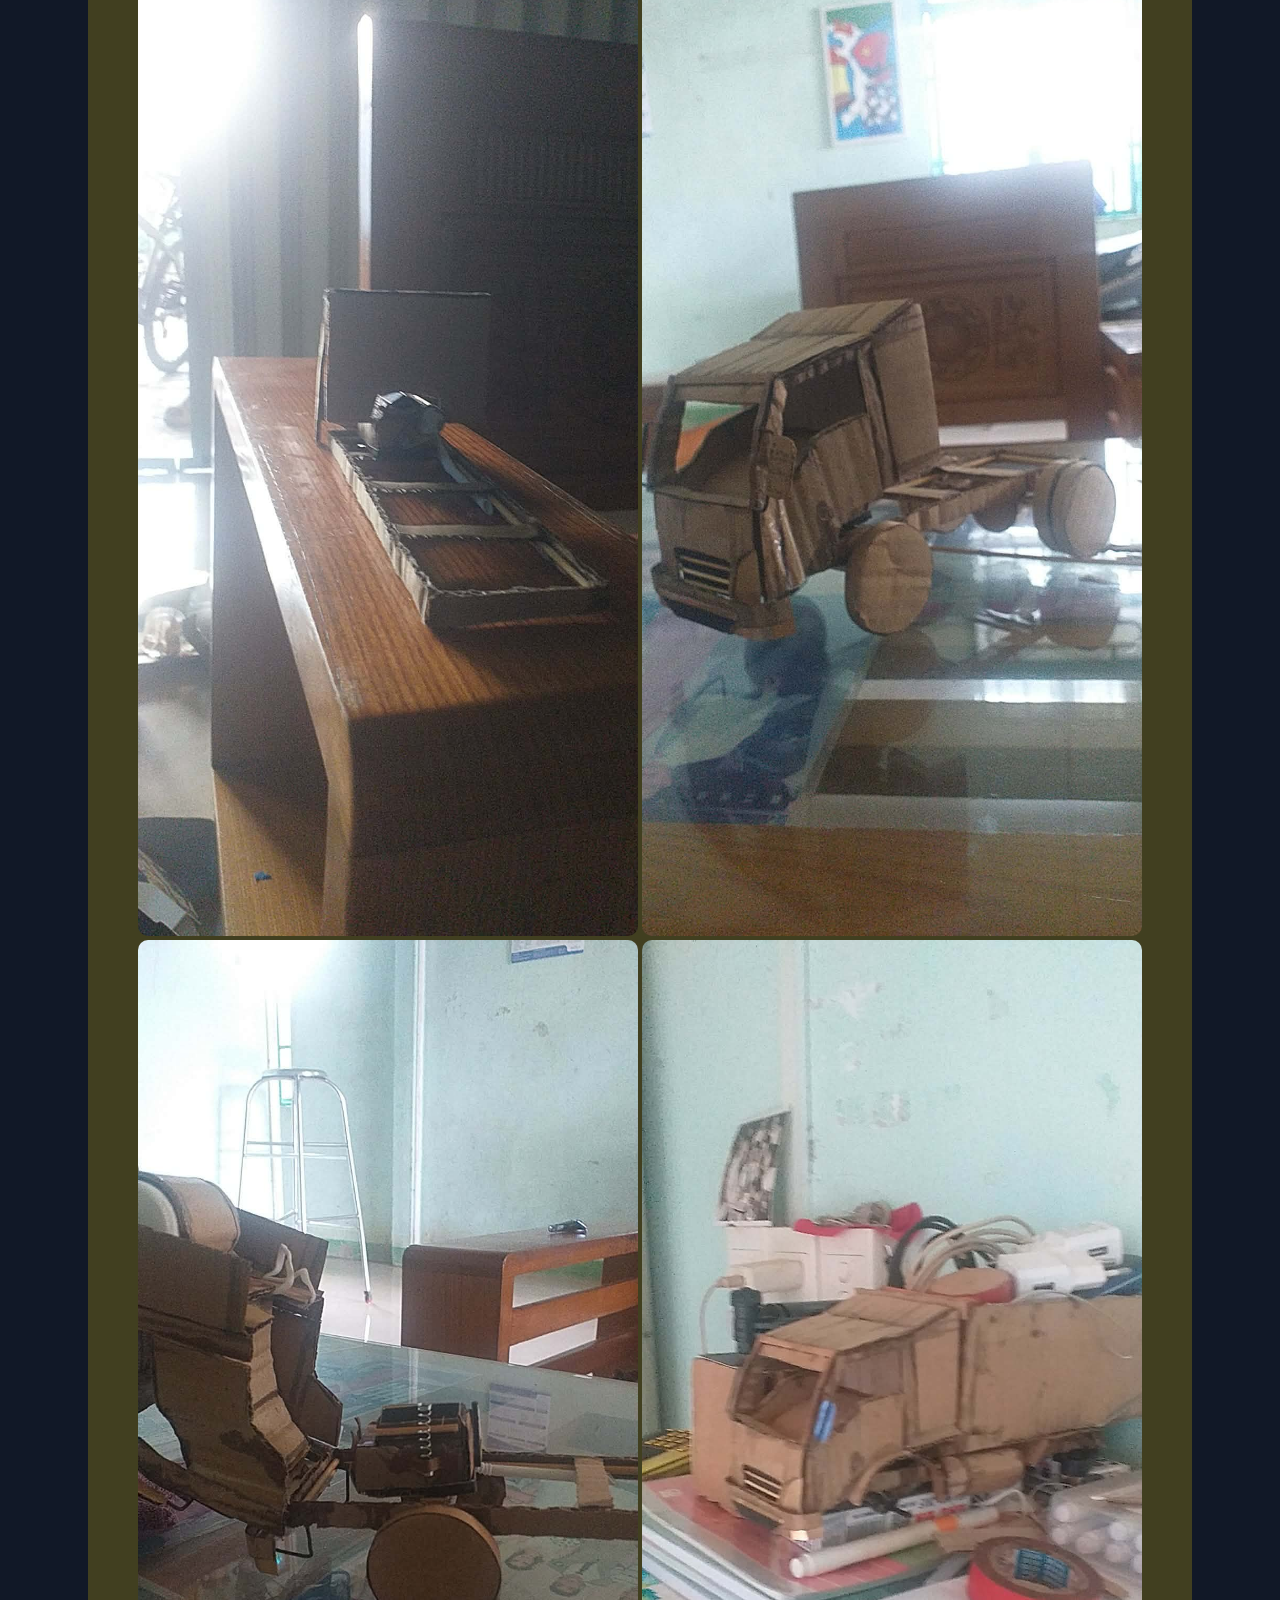
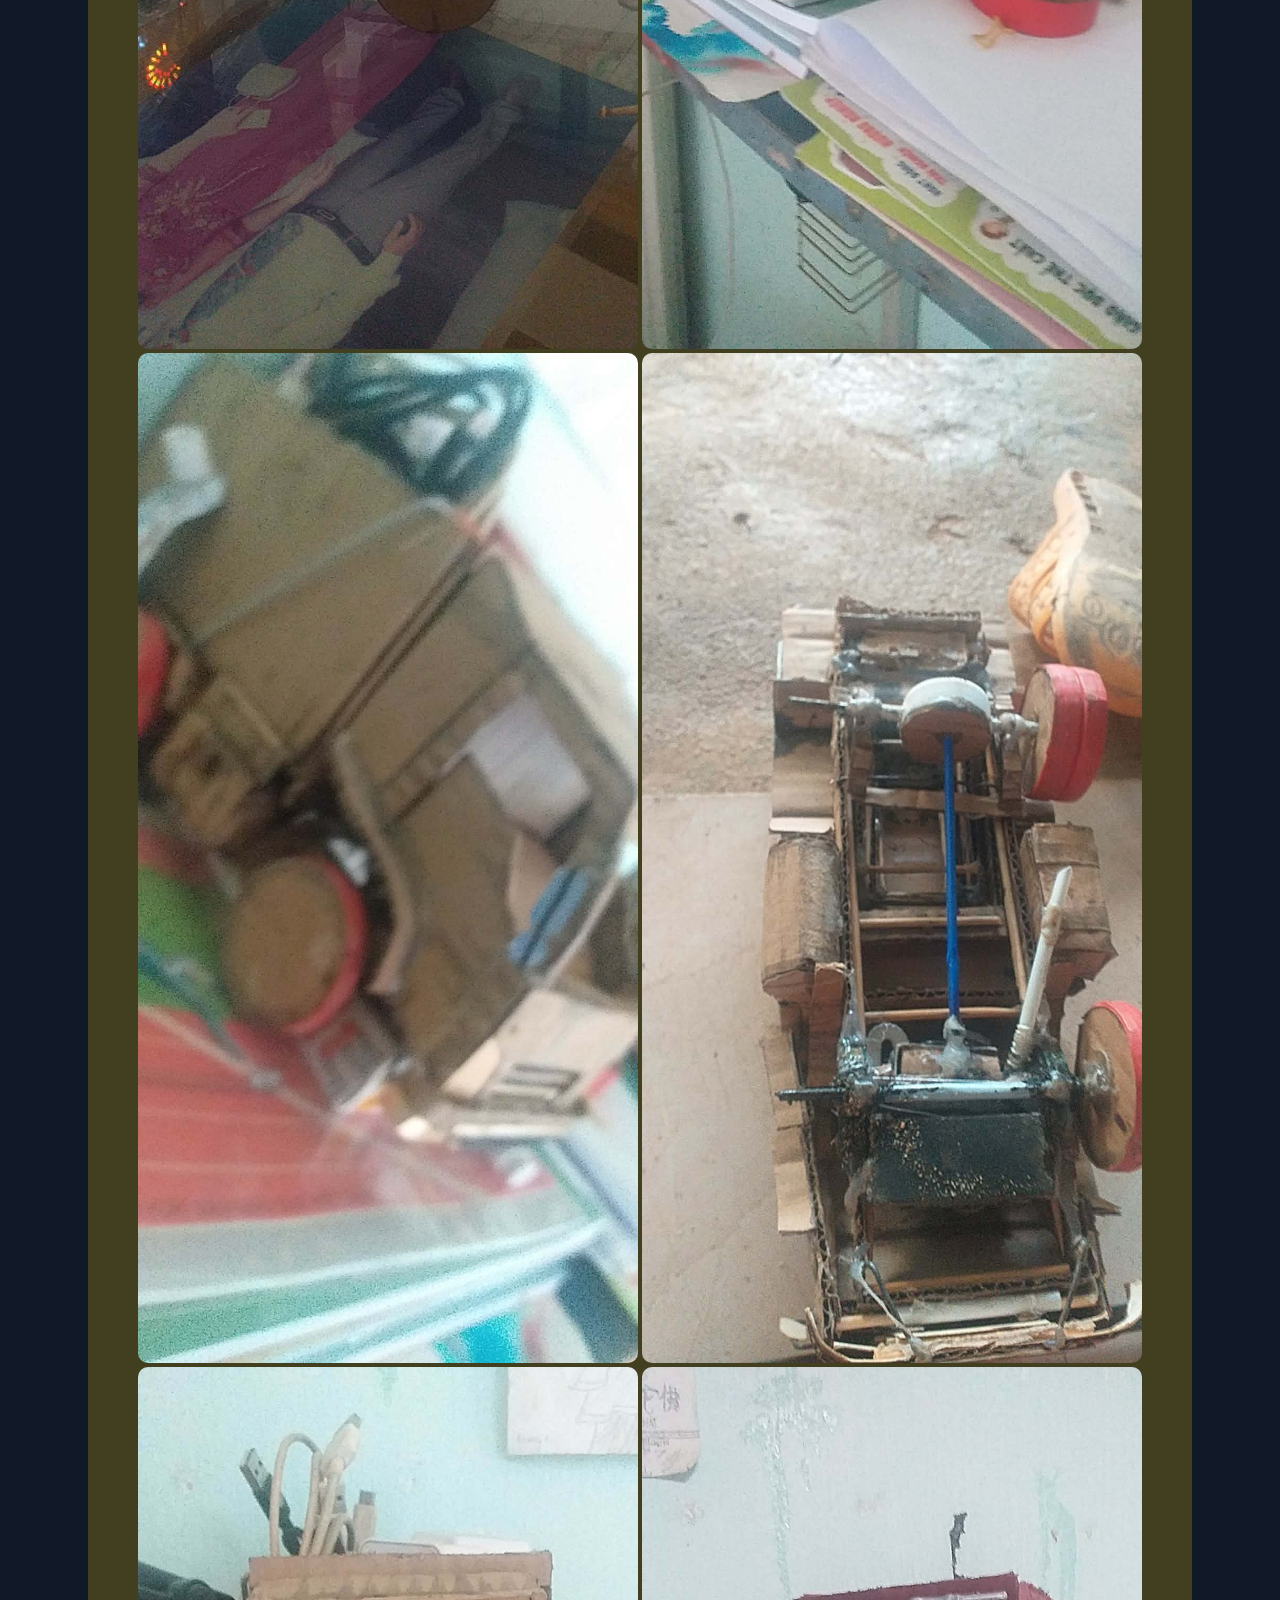
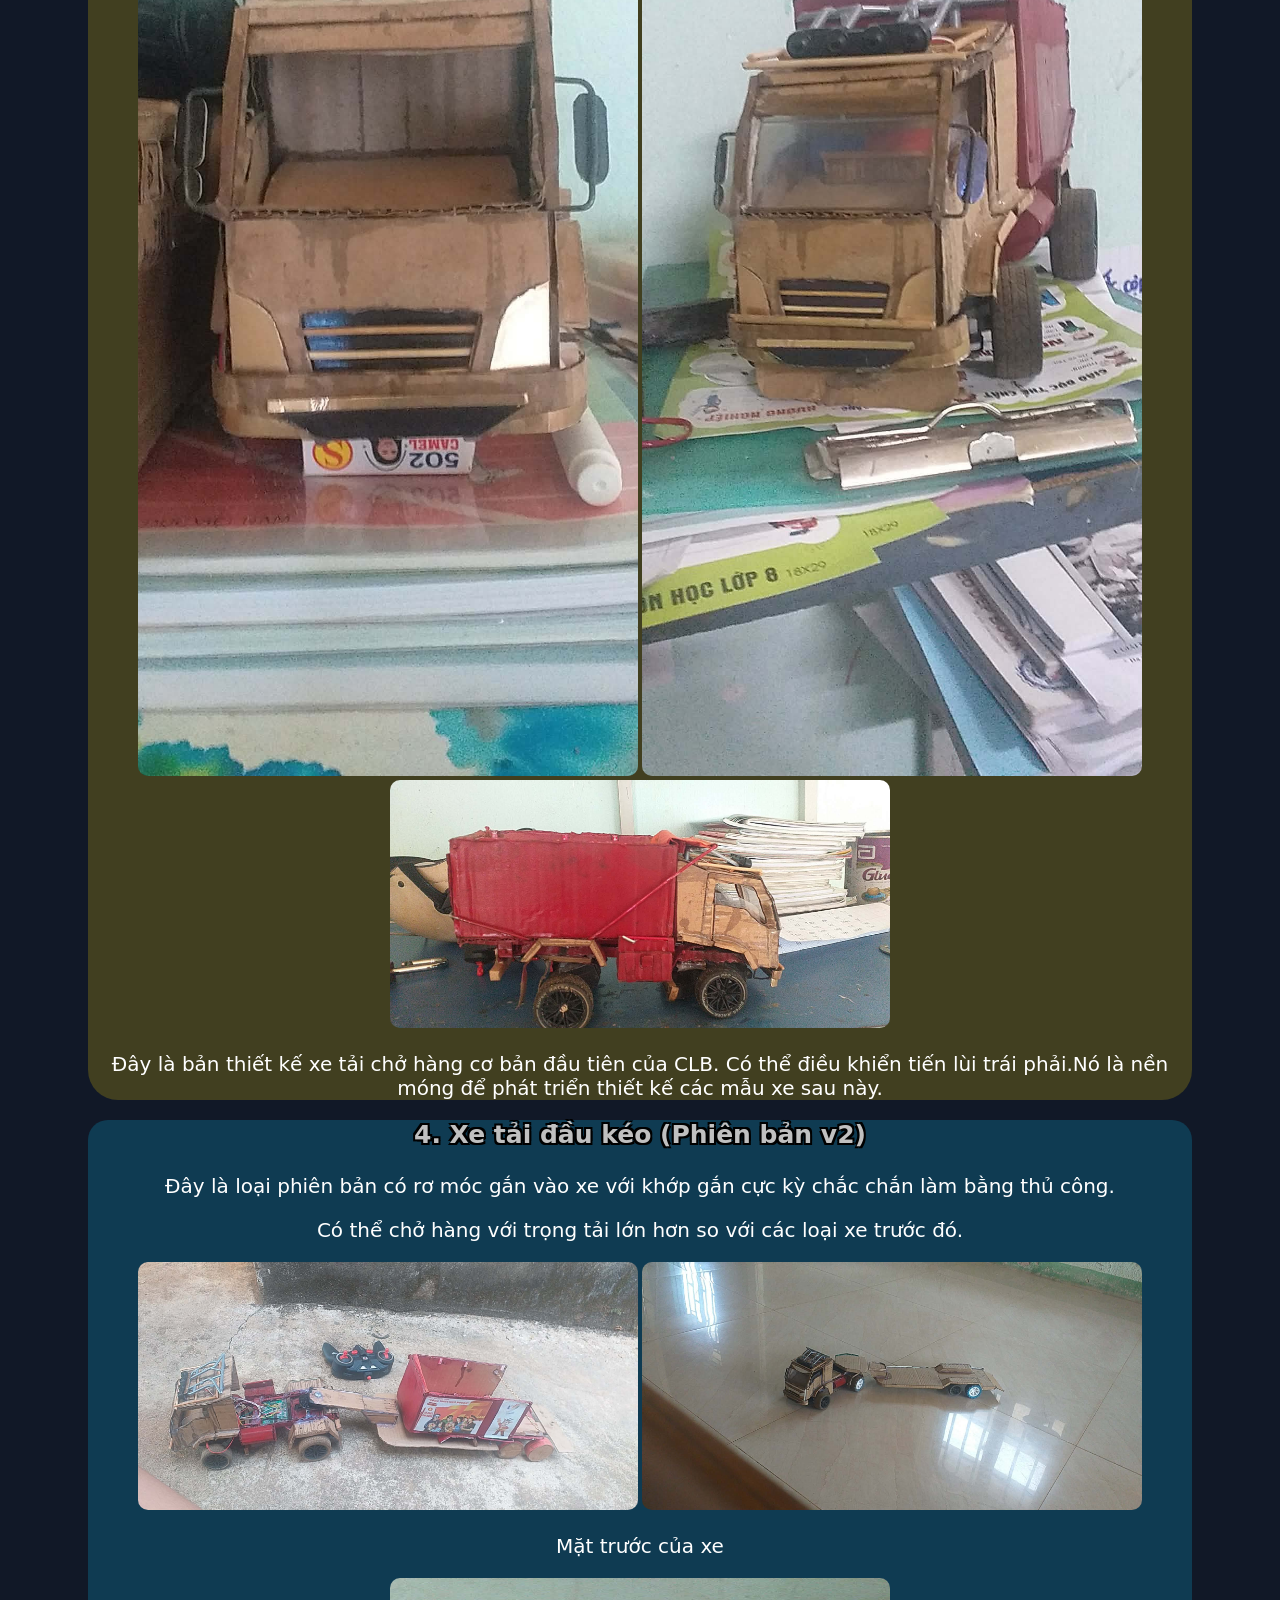
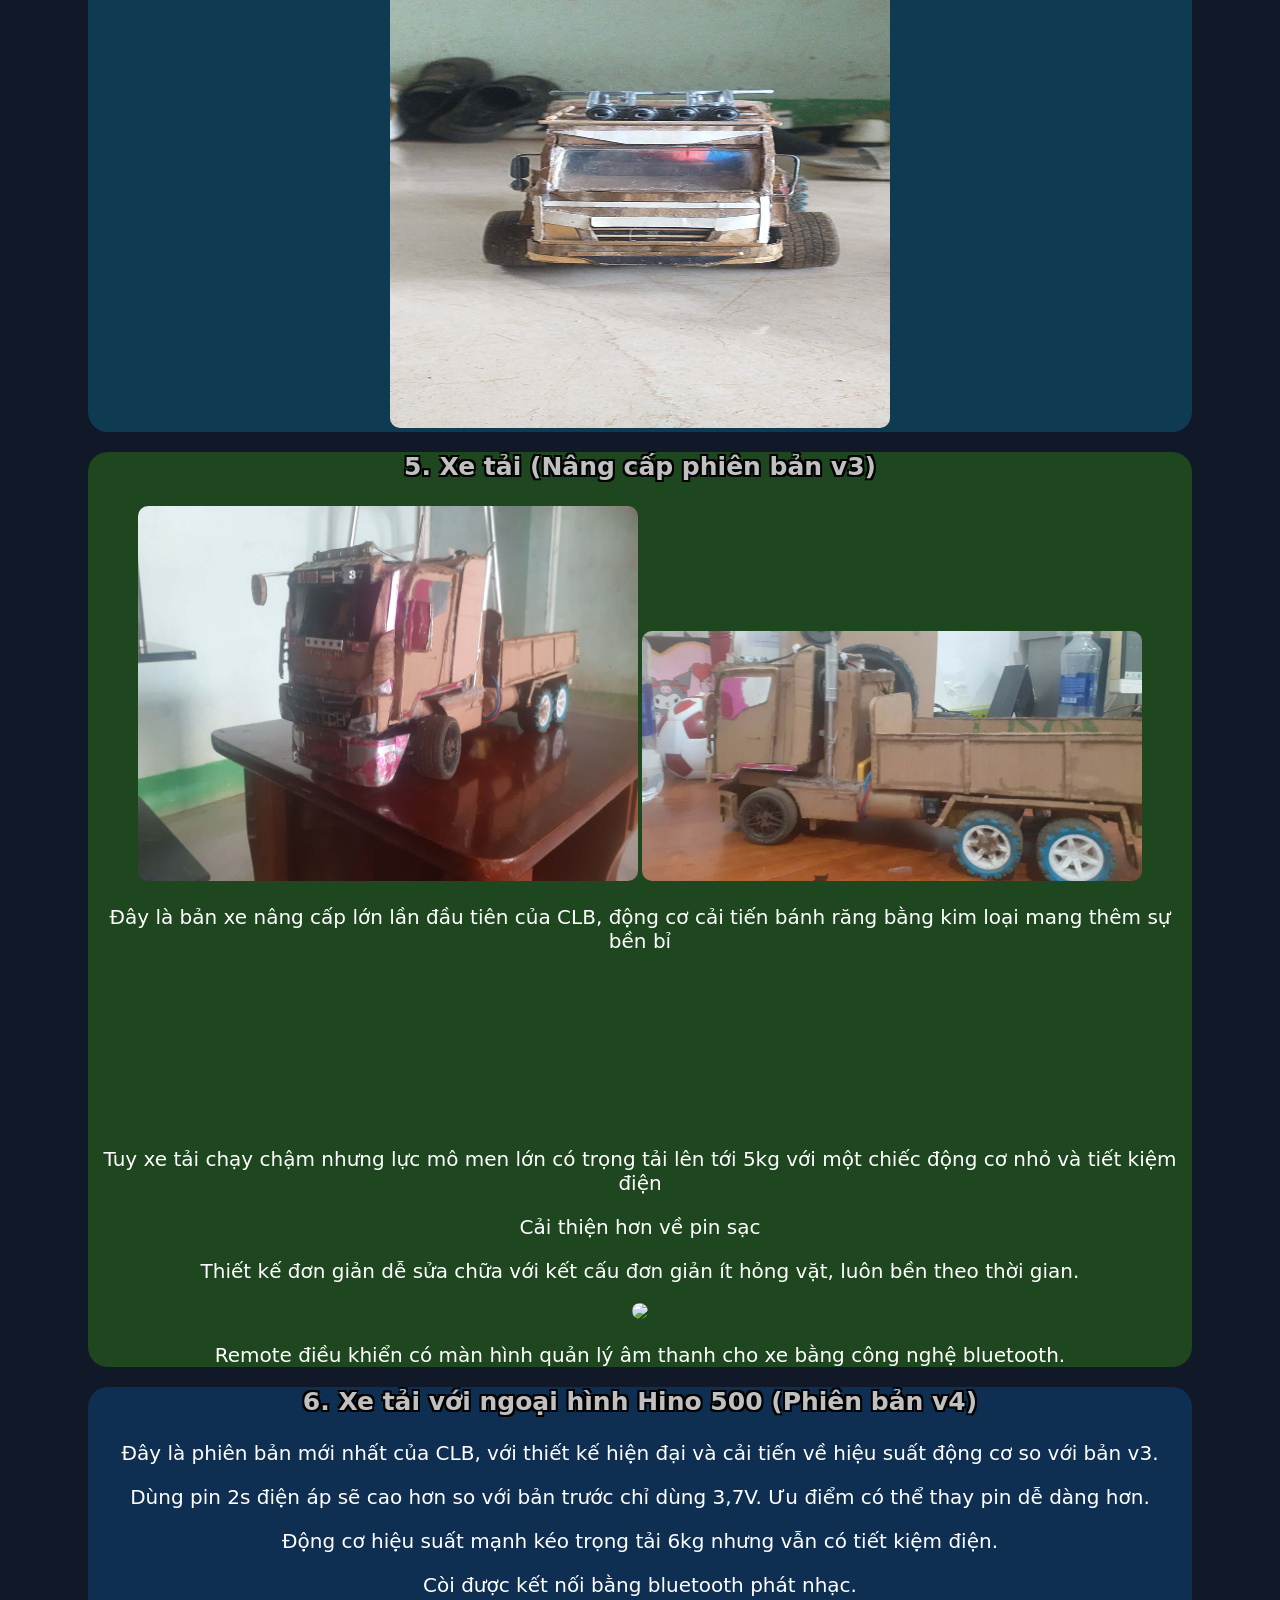
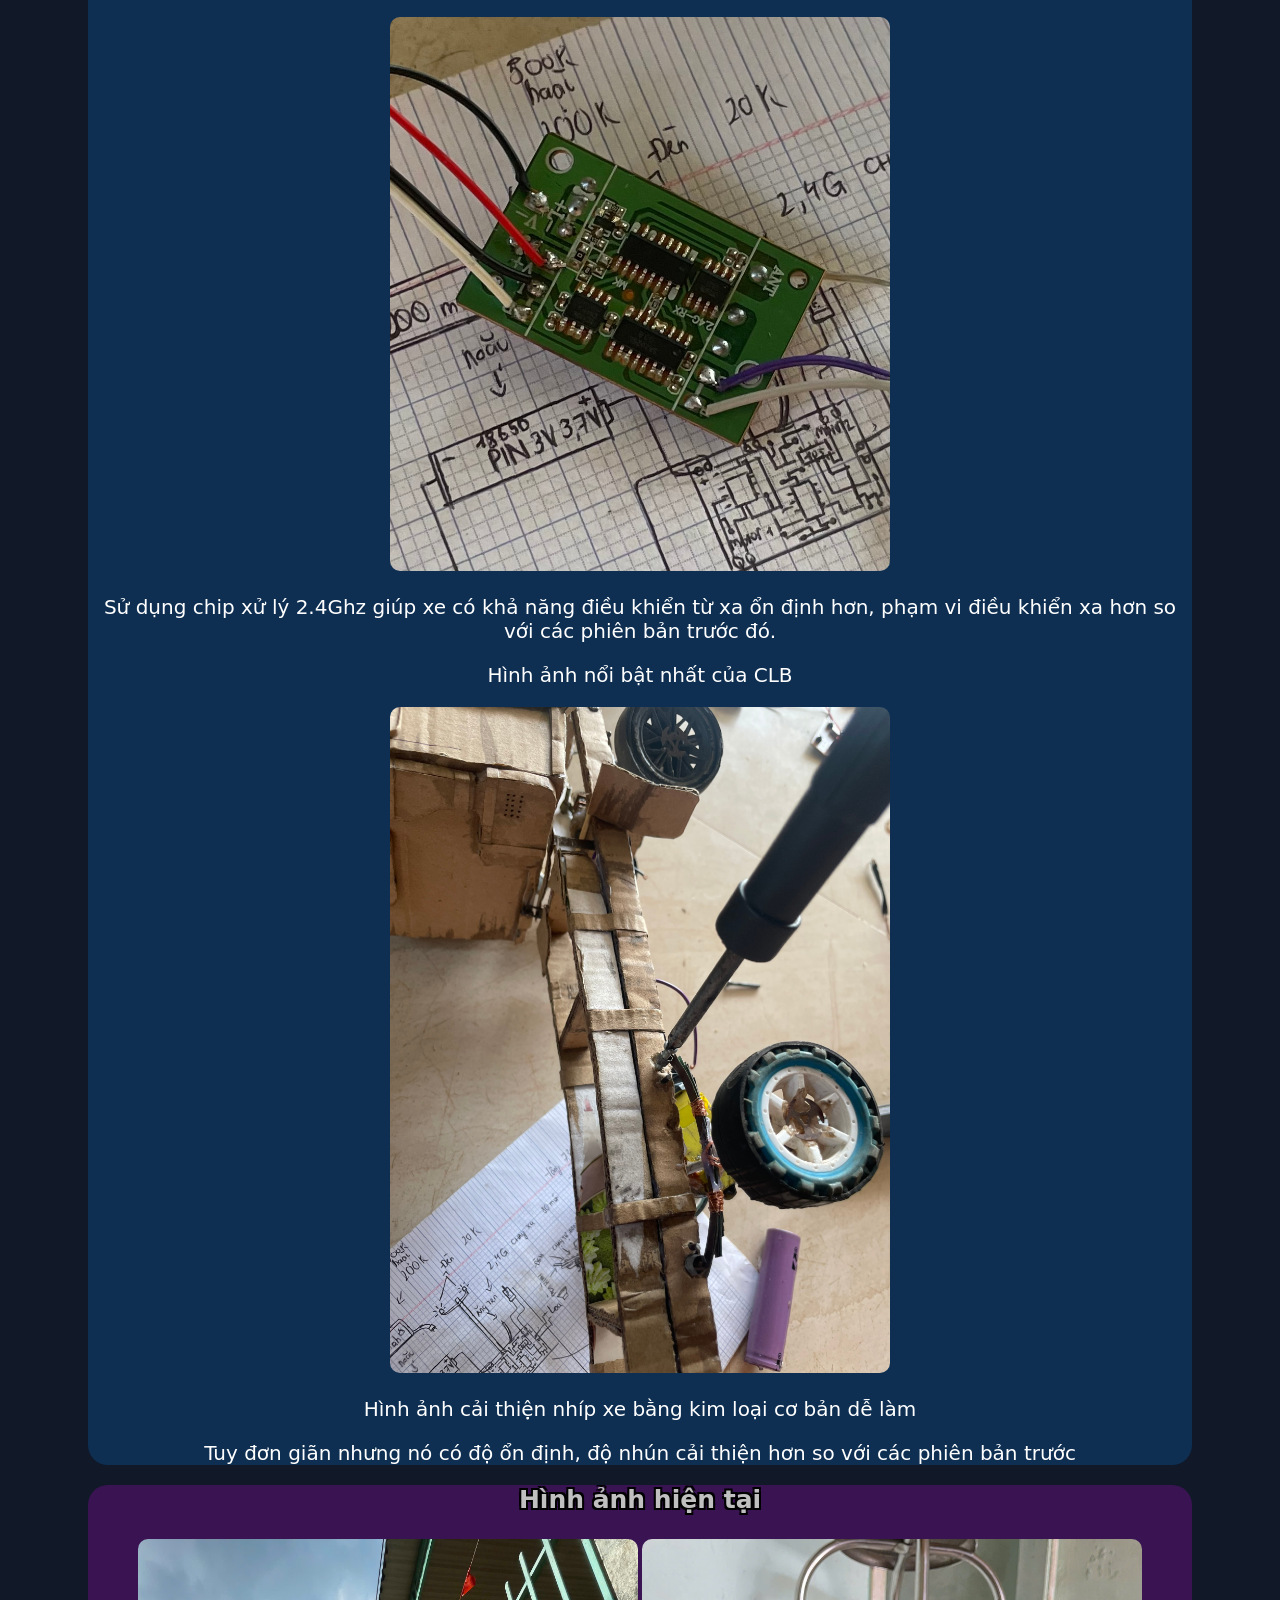
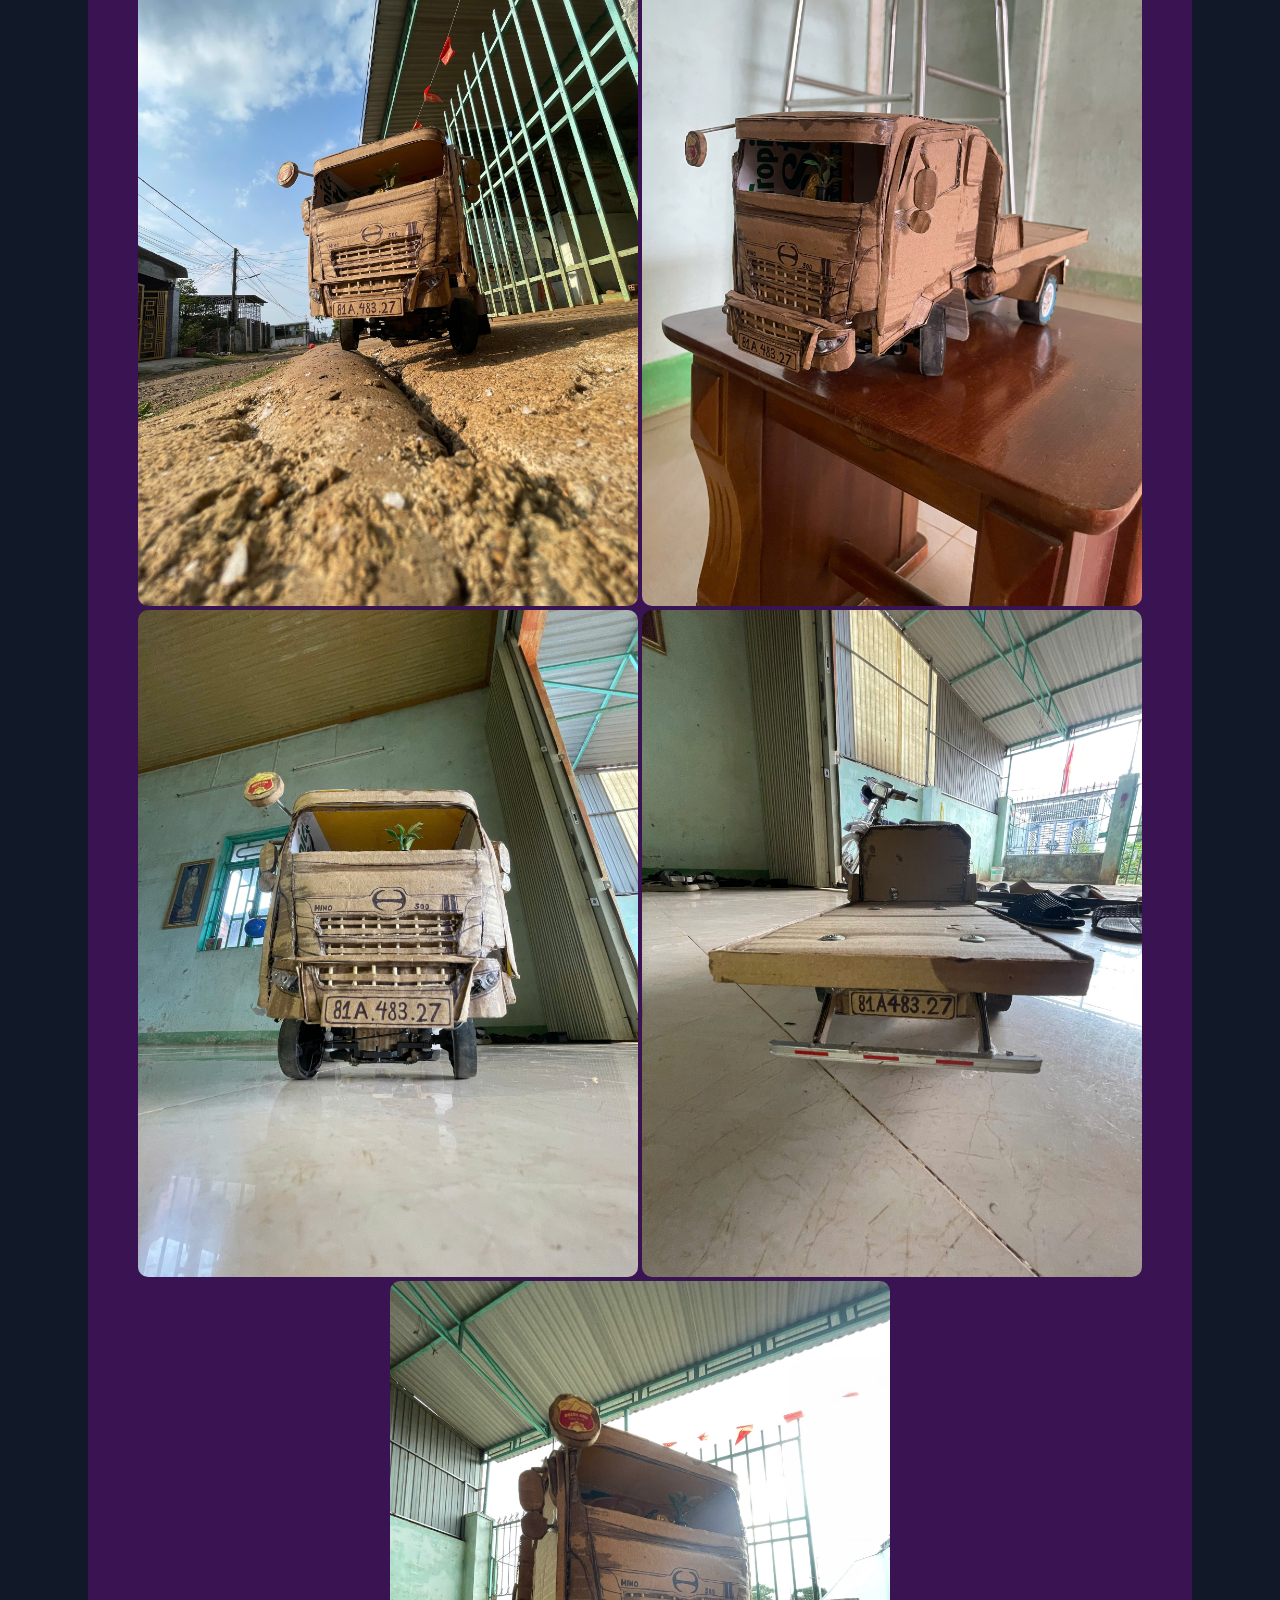
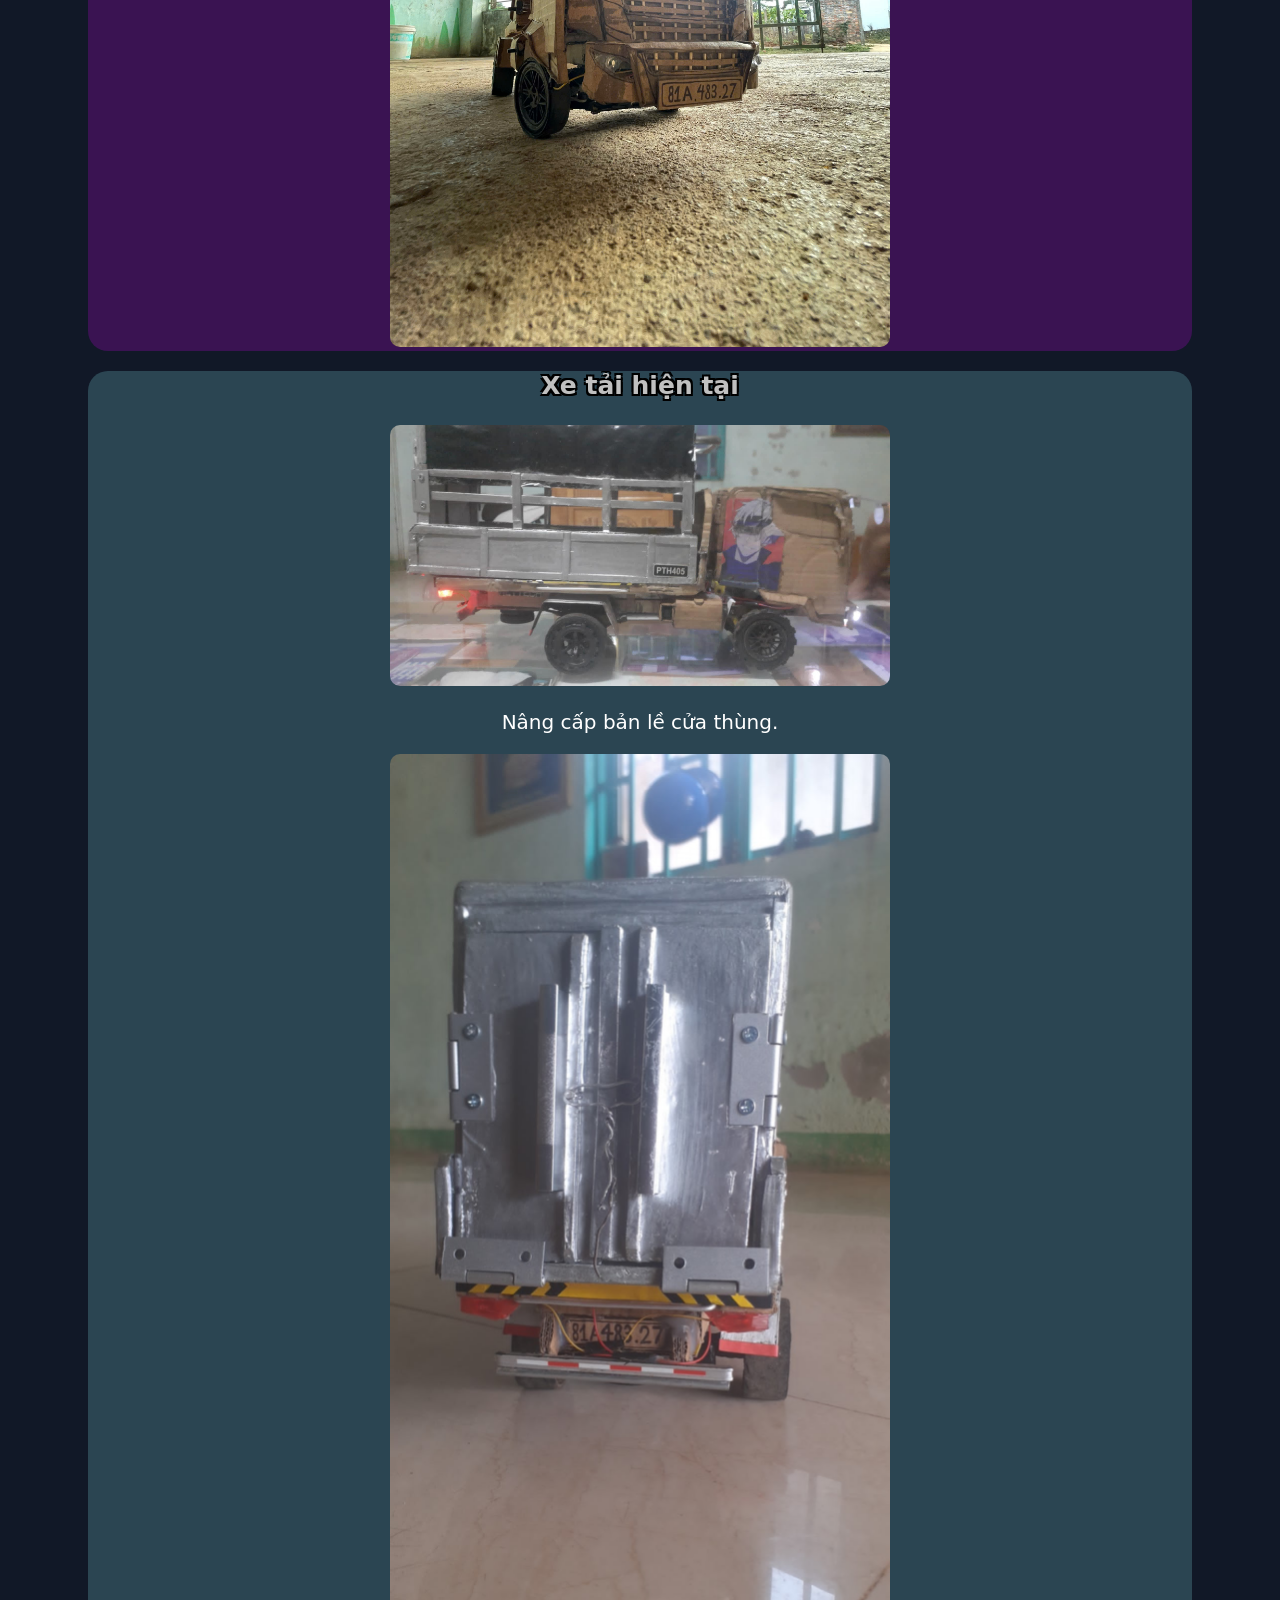
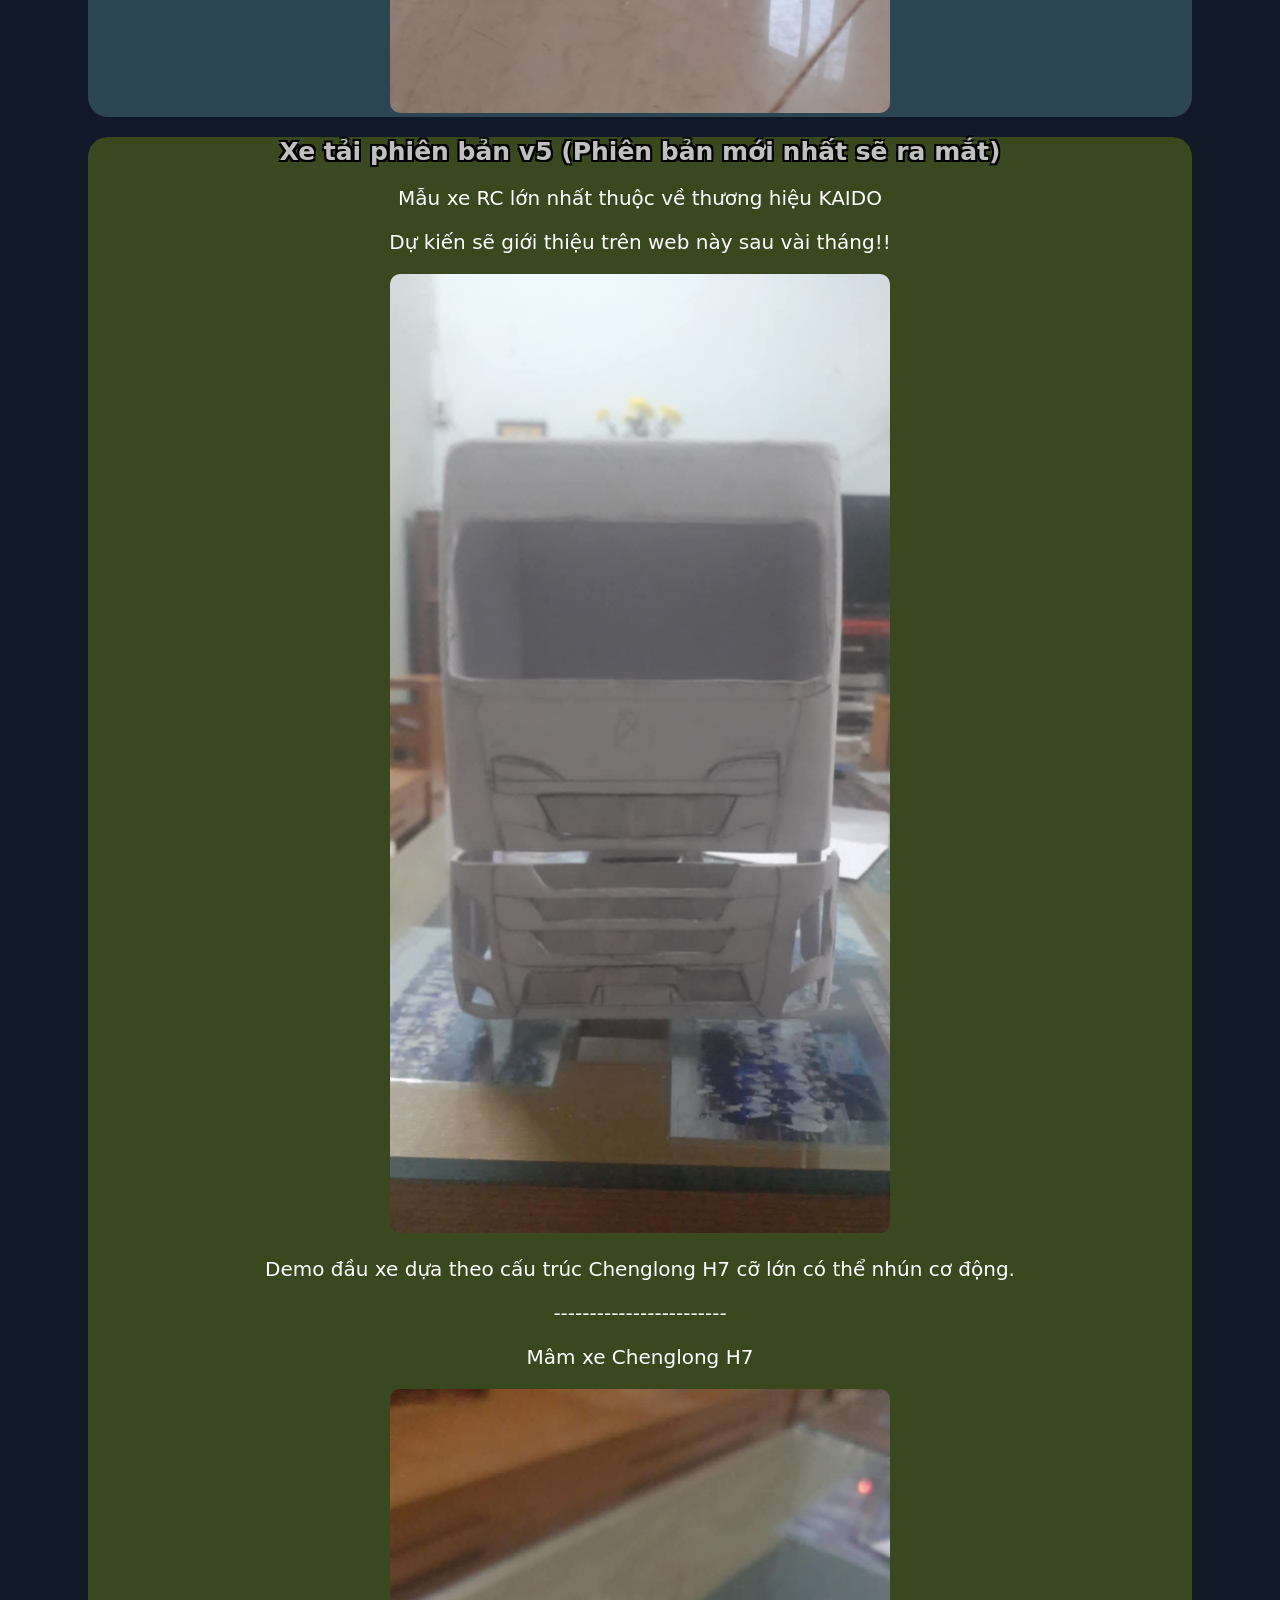
==== commit bc2276d9: "Add files via upload" ====
--- a/index.html
+++ b/index.html
@@ -27,13 +27,12 @@
 
     <div class="sukien">
         <p>Khu vực sự kiện</p>
-        <p>XE TẢI PHIÊN BẢN v5 ĐANG TRONG QUÁ TRÌNH HOÀN THIỆN TRONG THÁNG SAU</p>
-        <p>Kết thúc hiển thị vào 00:00 21/05/2026</p>
-        <a href="#xetaiv5">-Nhấn vào đây để xem chi tiết sự kiện-</a>
+        <p>Không có sự kiện nào.</p>
+        <p>Chưa có thời gian cụ thể</p>
     </div>
 
     <div class="game">
-        <a href="gamemini.html">Game xe tải nhảy!</a>
+        <a href="gamemini.html">Game Kaido Truck Jumpp!</a>
     </div>
 
     <h2 class="chuyen">Những chiếc xe thuộc hàng của CLB Kaido từ trước đến nay
@@ -178,7 +177,7 @@
 }
 setInterval(capNhatGio, 1000);
 </script>
-    <p class="date">Cập nhật trang web lần cuối: 20/05/2026</p>
+    <p class="date">Cập nhật trang web lần cuối: 21/05/2026</p>
 </div>
 
     <div class="quaylai">
--- a/style.css
+++ b/style.css
@@ -1,3 +1,4 @@
+
 body {
     padding: 80px;
     background: #111827;
@@ -50,7 +51,7 @@
 }
 .sukien p {
     font-family: system-ui;
-    font-size: 30px;
+    font-size: 20px;
     color: white;
     border-radius: 10px;
 }
@@ -70,7 +71,7 @@
 }
 .sukien a{
     font-family: system-ui;
-    font-size: 30px;
+    font-size: 20px;
     color: rgba(217, 255, 0);
     text-decoration: none;
 }
@@ -80,7 +81,7 @@
     margin-top: 20px;
     a {
         font-family: 'system-ui';
-        font-size: 30px;
+        font-size: 20px;
         color: white;
         text-decoration: none;
         background: linear-gradient(to right, #ff416c, #ff4b2b);
@@ -124,13 +125,13 @@
 .chuyen {
     font-family: 'system-ui';
     text-align: center;
-    font-size: 30px;
+    font-size: 20px;
 }
 
 .text {
     text-align: center;
     color: silver;
-    font-size: 40px;
+    font-size: 25px;
     font-weight: bold;
     font-family: 'system-ui';
     margin-top:20px;
@@ -150,7 +151,7 @@
     text-align: center;
     p {
         font-family: 'system-ui';
-        font-size: 30px;
+        font-size: 20px;
     }
 }
 
@@ -170,7 +171,7 @@
     border-radius: 30px;
     p {
         font-family: 'system-ui';
-        font-size: 30px;
+        font-size: 20px;
     }
 }
 
@@ -178,7 +179,7 @@
     text-align: center;
     p {
         font-family: 'system-ui';
-        font-size: 30px;
+        font-size: 20px;
     }
     background: rgb(7, 201, 255, 0.2);
     border-radius: 20px;
@@ -190,7 +191,7 @@
     border-radius: 20px;
     p {
         font-family: 'system-ui';
-        font-size: 30px;
+        font-size: 20px;
     }
 }
 
@@ -200,7 +201,7 @@
     border-radius: 20px;
     p {
         font-family: 'system-ui';
-        font-size: 30px;
+        font-size: 20px;
     }
 }
 
@@ -216,17 +217,17 @@
     border-radius: 20px;
     p {
         font-family: 'system-ui';
-        font-size: 30px;
+        font-size: 20px;
     }
     a {
         font-family: 'system-ui';
         color: white;
         text-decoration: none;
-        font-size: 30px;
+        font-size: 20px;
     }
     .date {
         font-style: italic;
-        font-size: 30px;
+        font-size: 20px;
     }
 }
 
@@ -236,7 +237,7 @@
     border-radius: 20px;
     p {
         font-family: 'system-ui';
-        font-size: 30px;
+        font-size: 20px;
     }
 }
 
@@ -246,7 +247,7 @@
     border-radius: 20px;
     p {
         font-family: 'system-ui';
-        font-size: 30px;
+        font-size: 20px;
         color: white;
         border-radius: 10px;
     }
@@ -262,7 +263,7 @@
         font-family: 'system-ui';
         color: pink;
         text-decoration: none;
-        font-size: 30px;
+        font-size: 20px;
     }
     background: rgba(255, 0, 0, 0.2);
 }
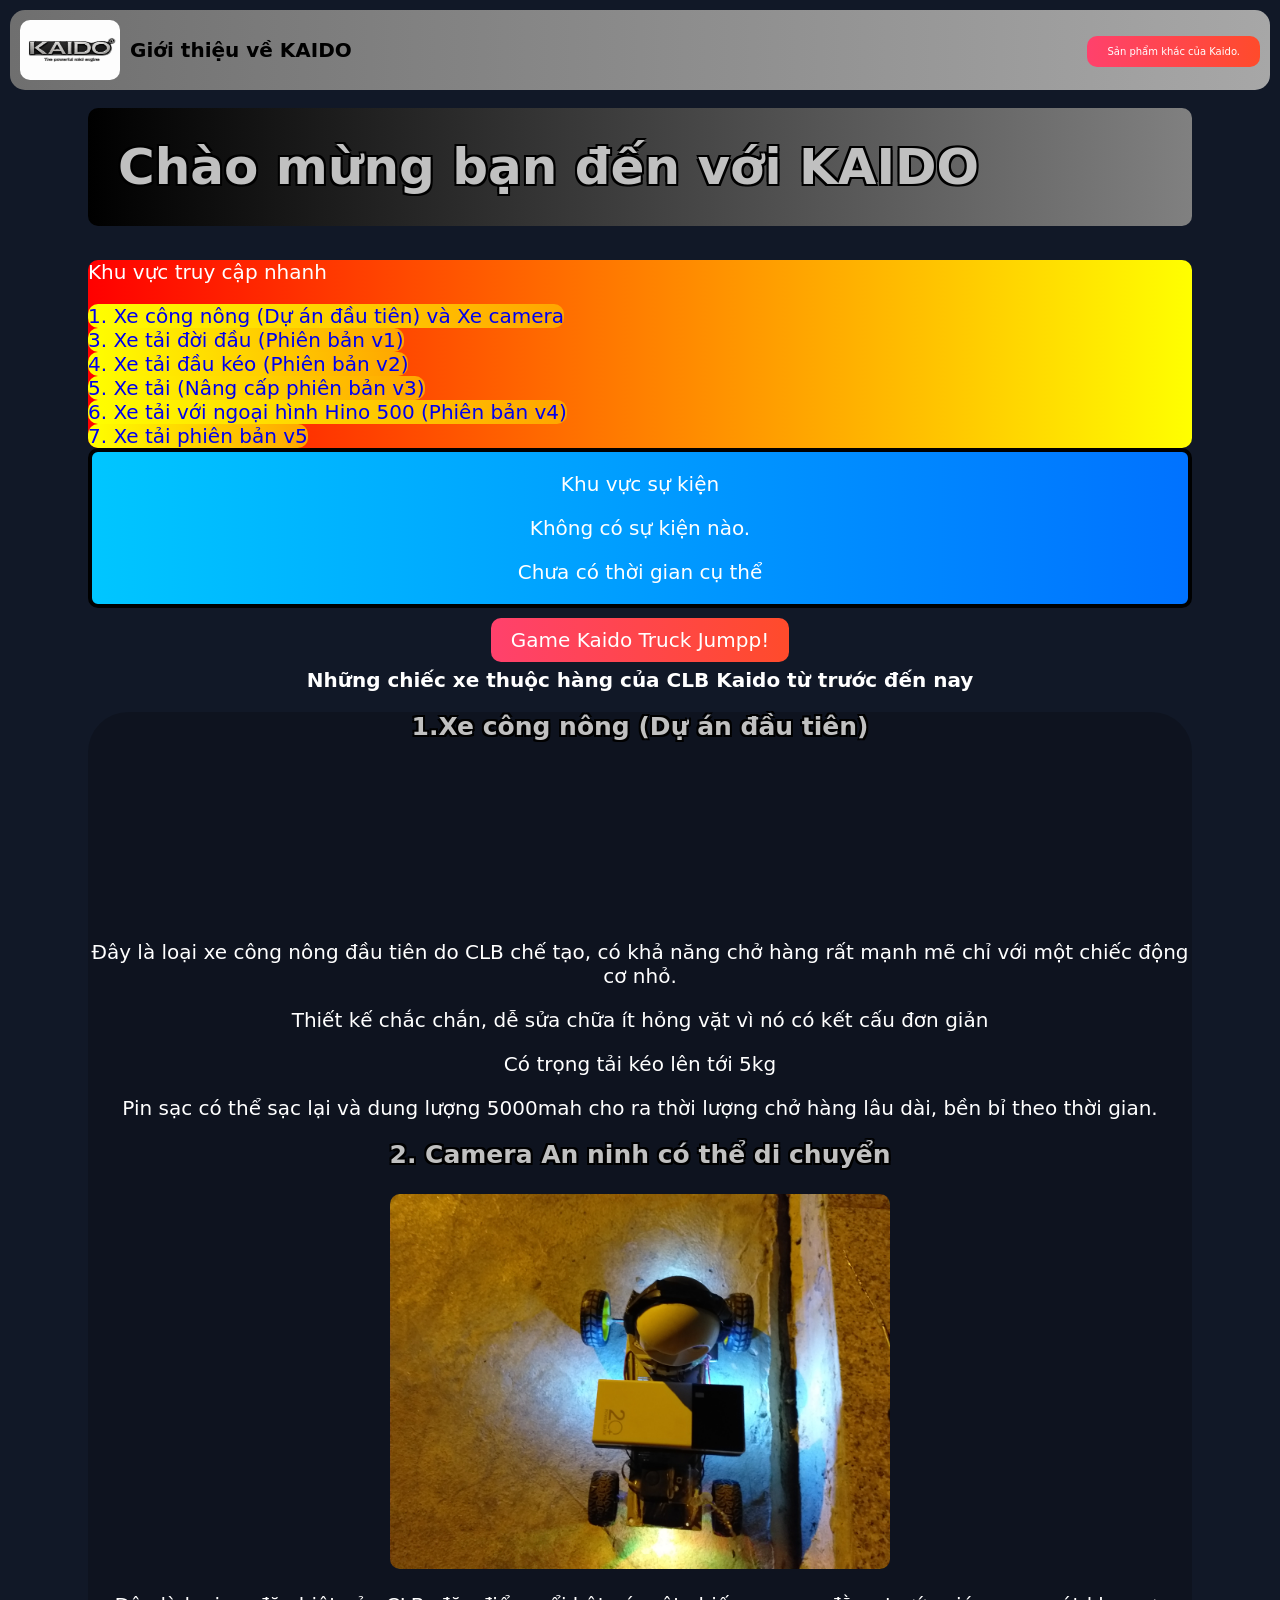
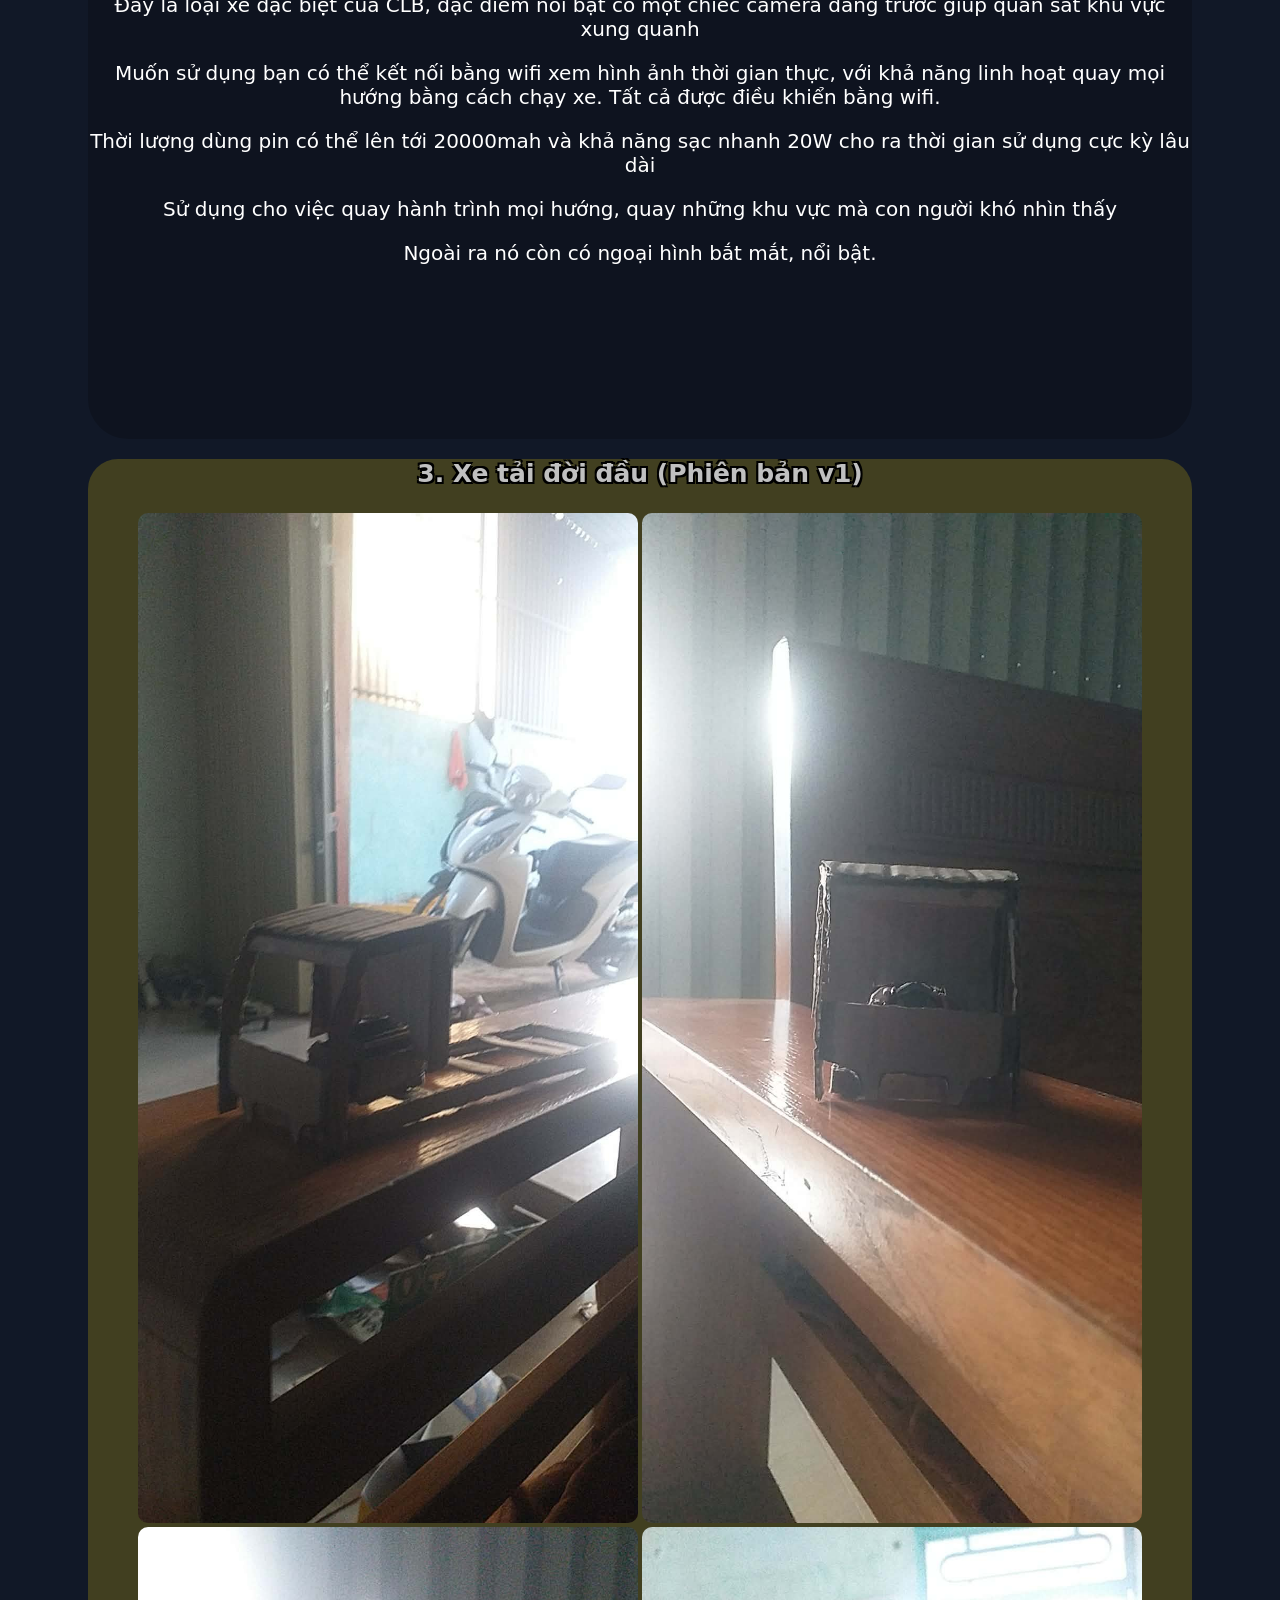
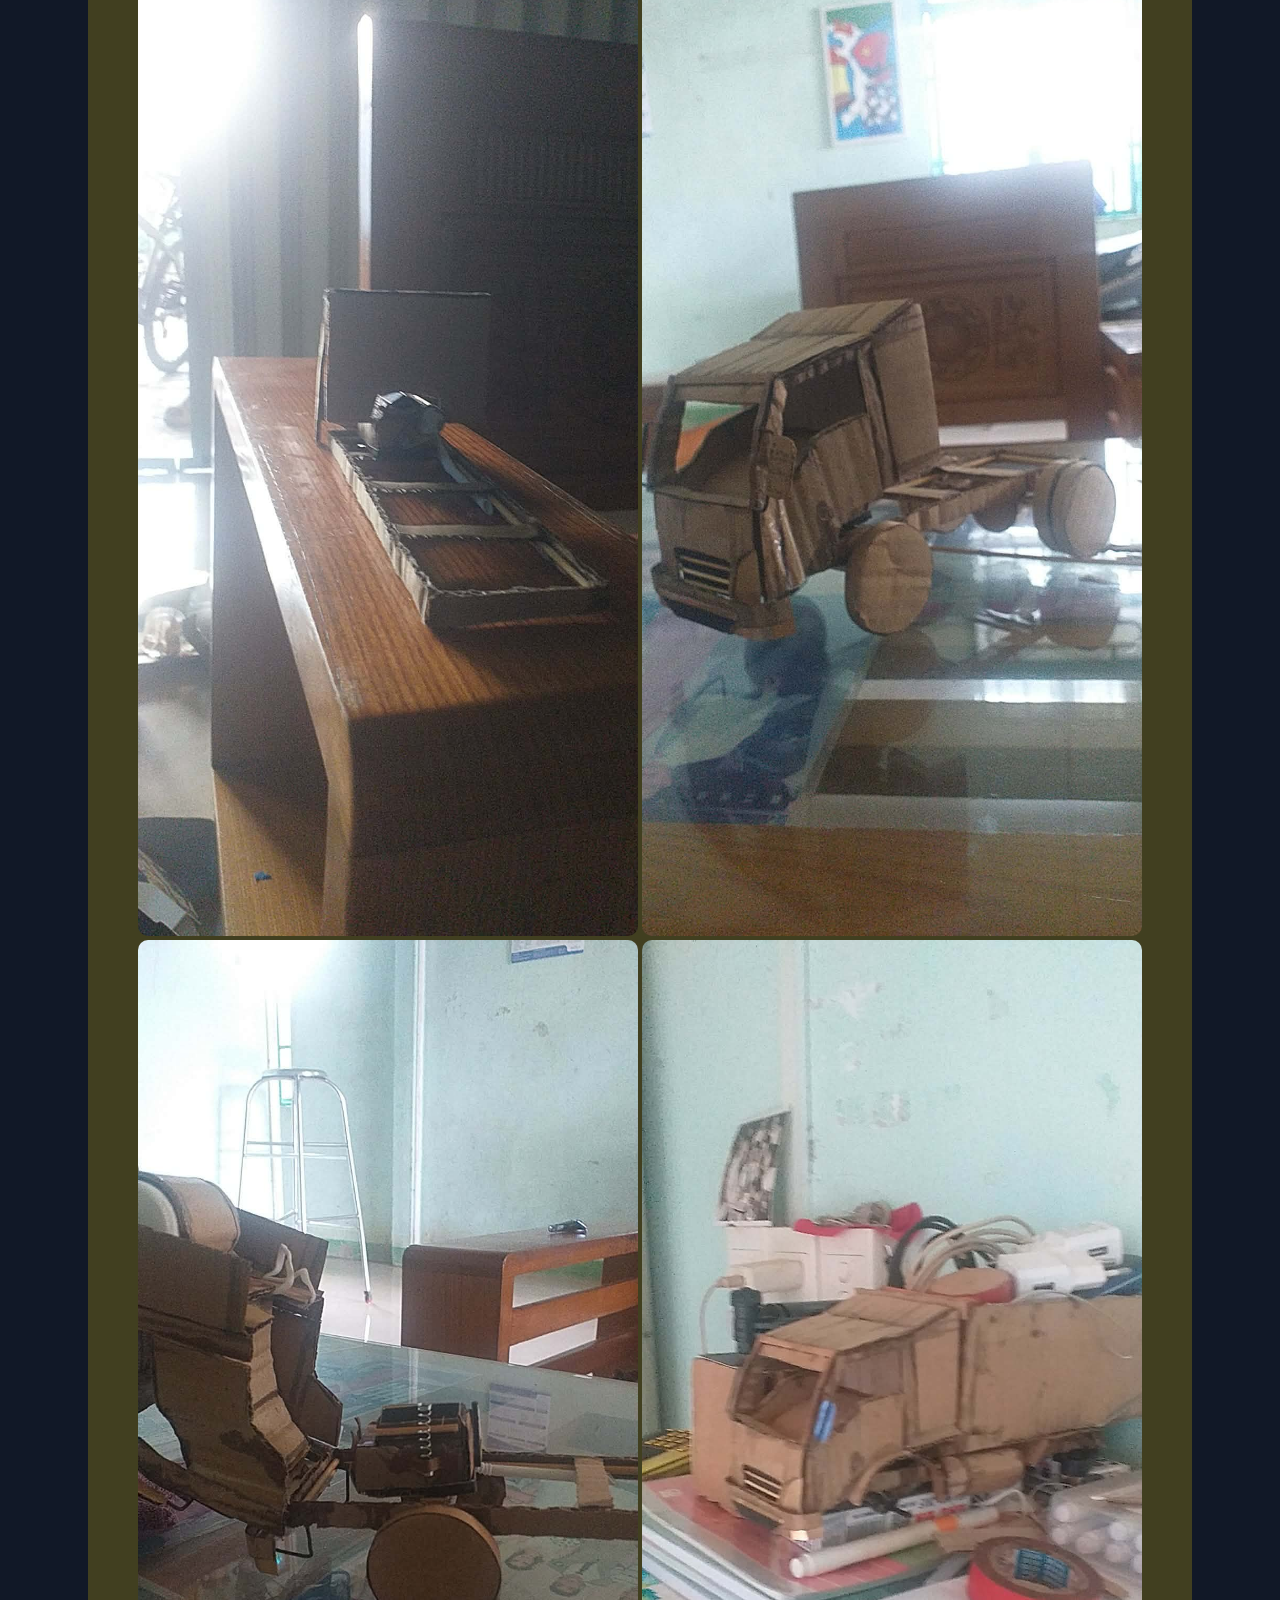
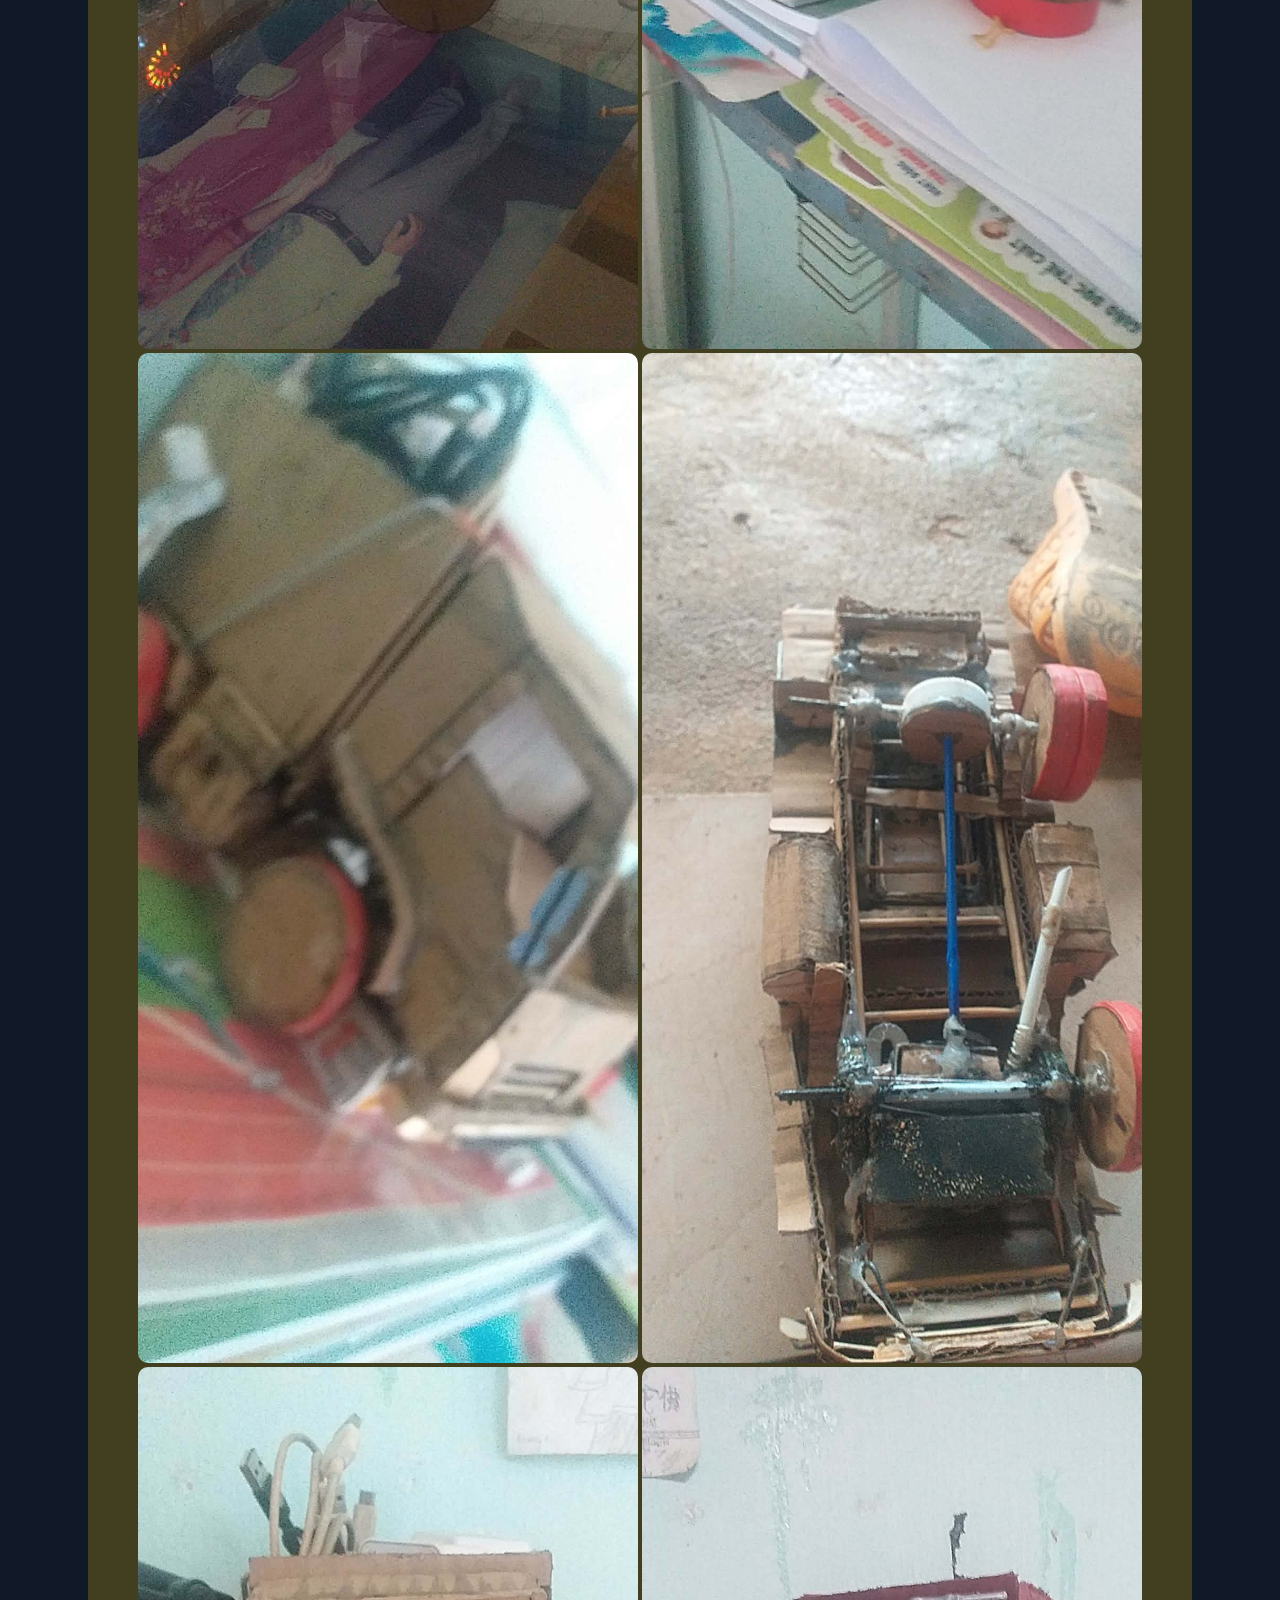
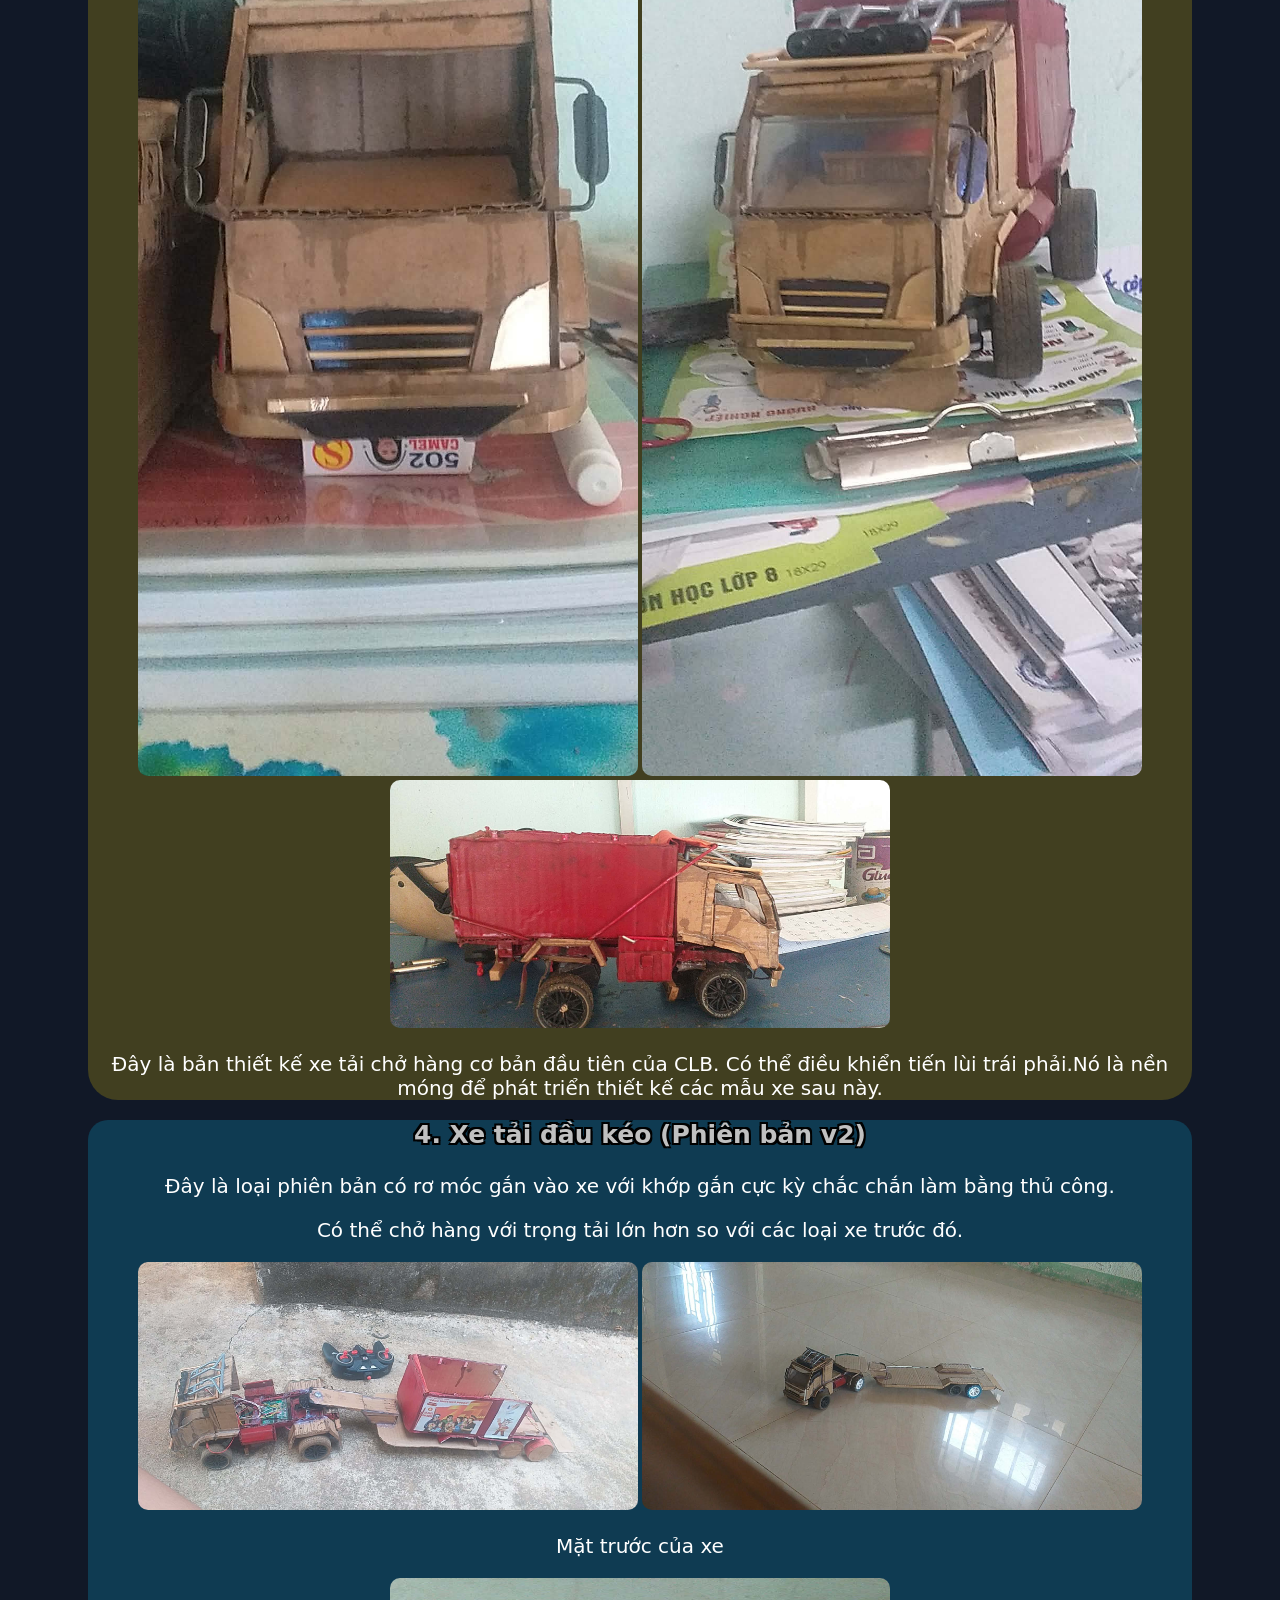
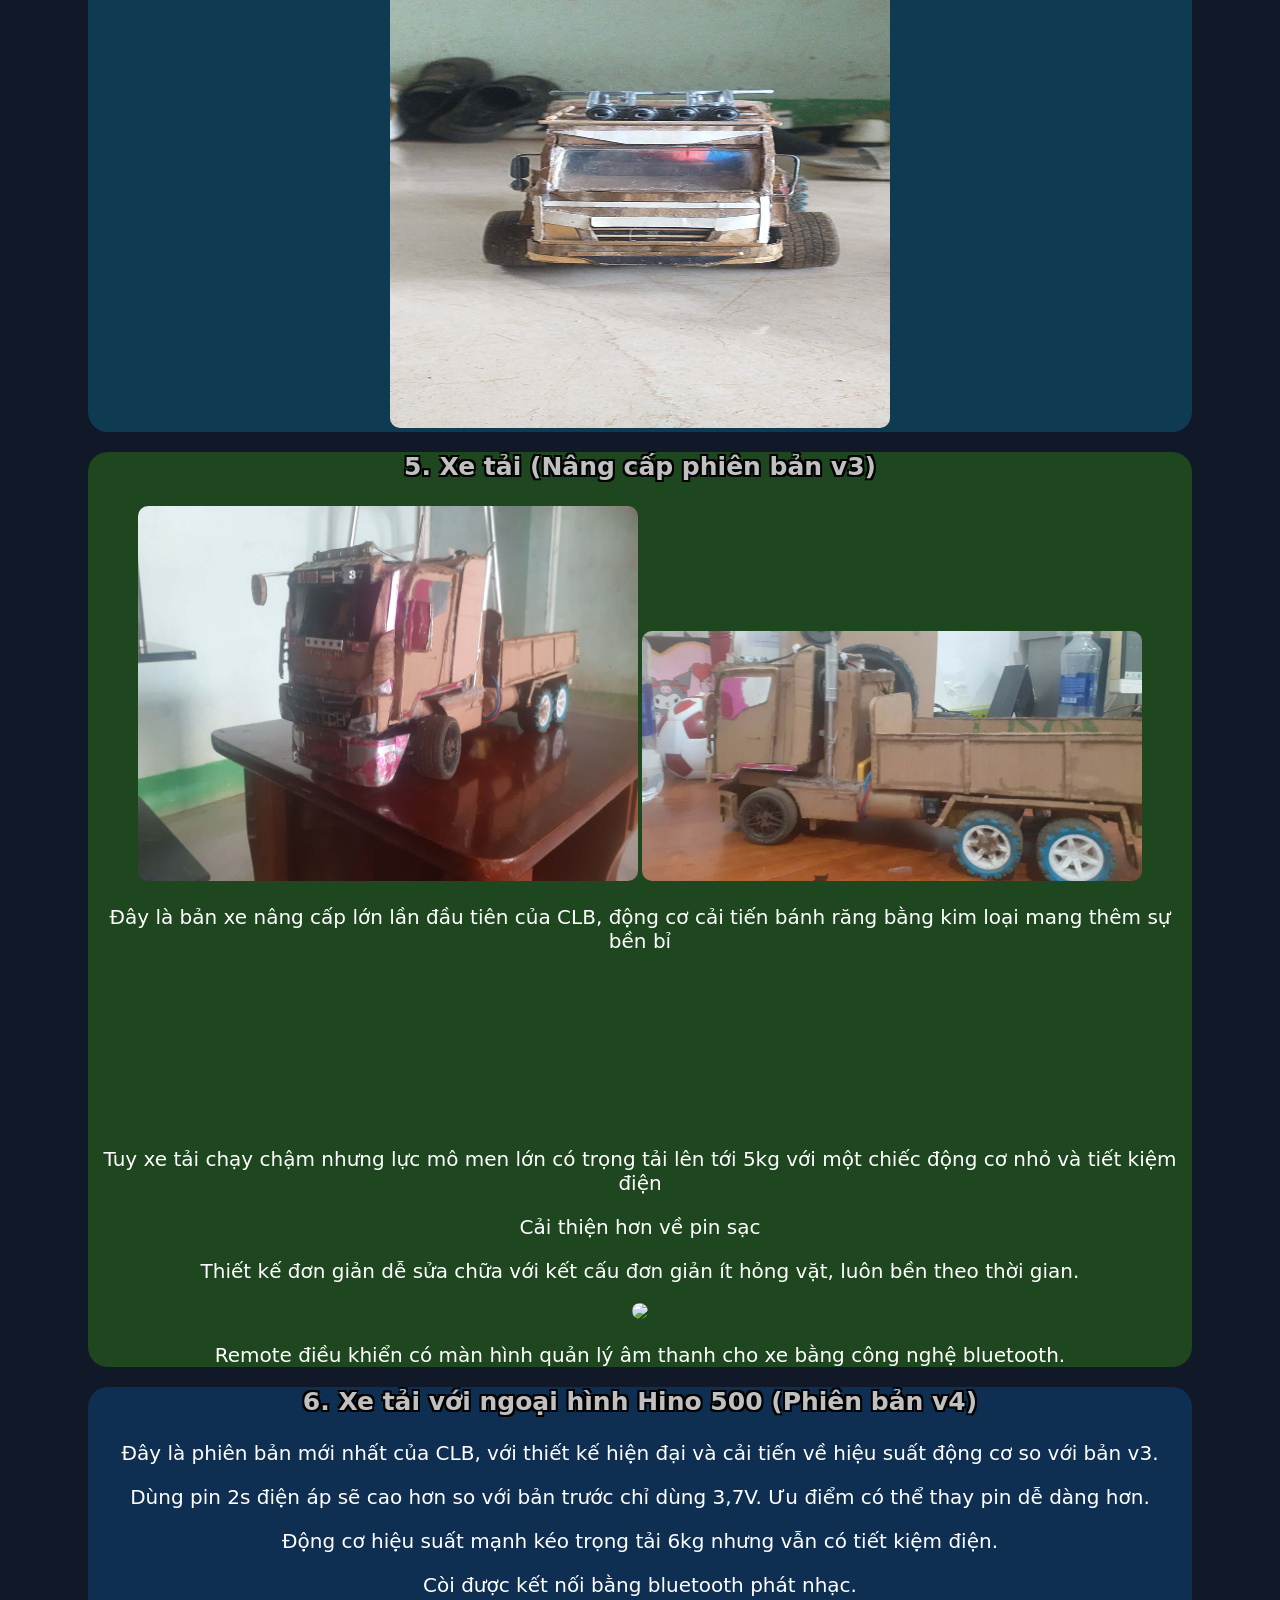
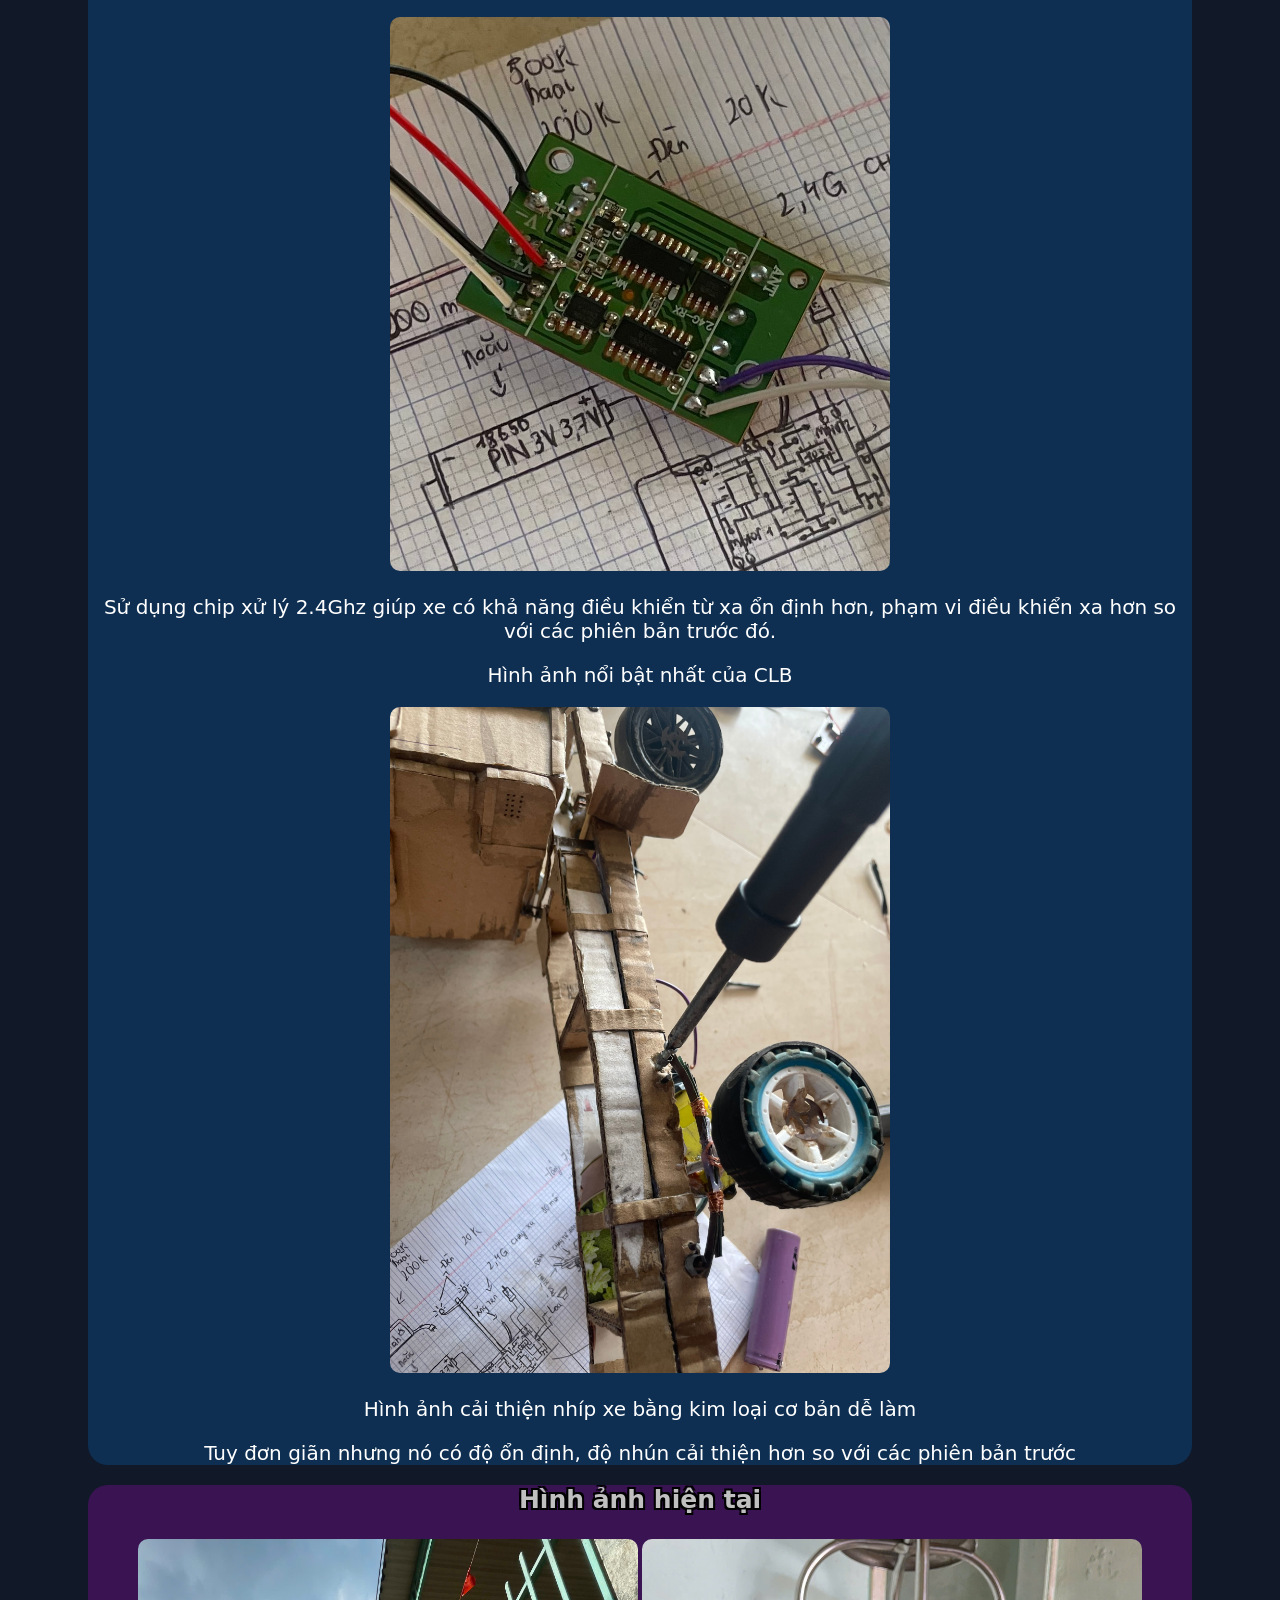
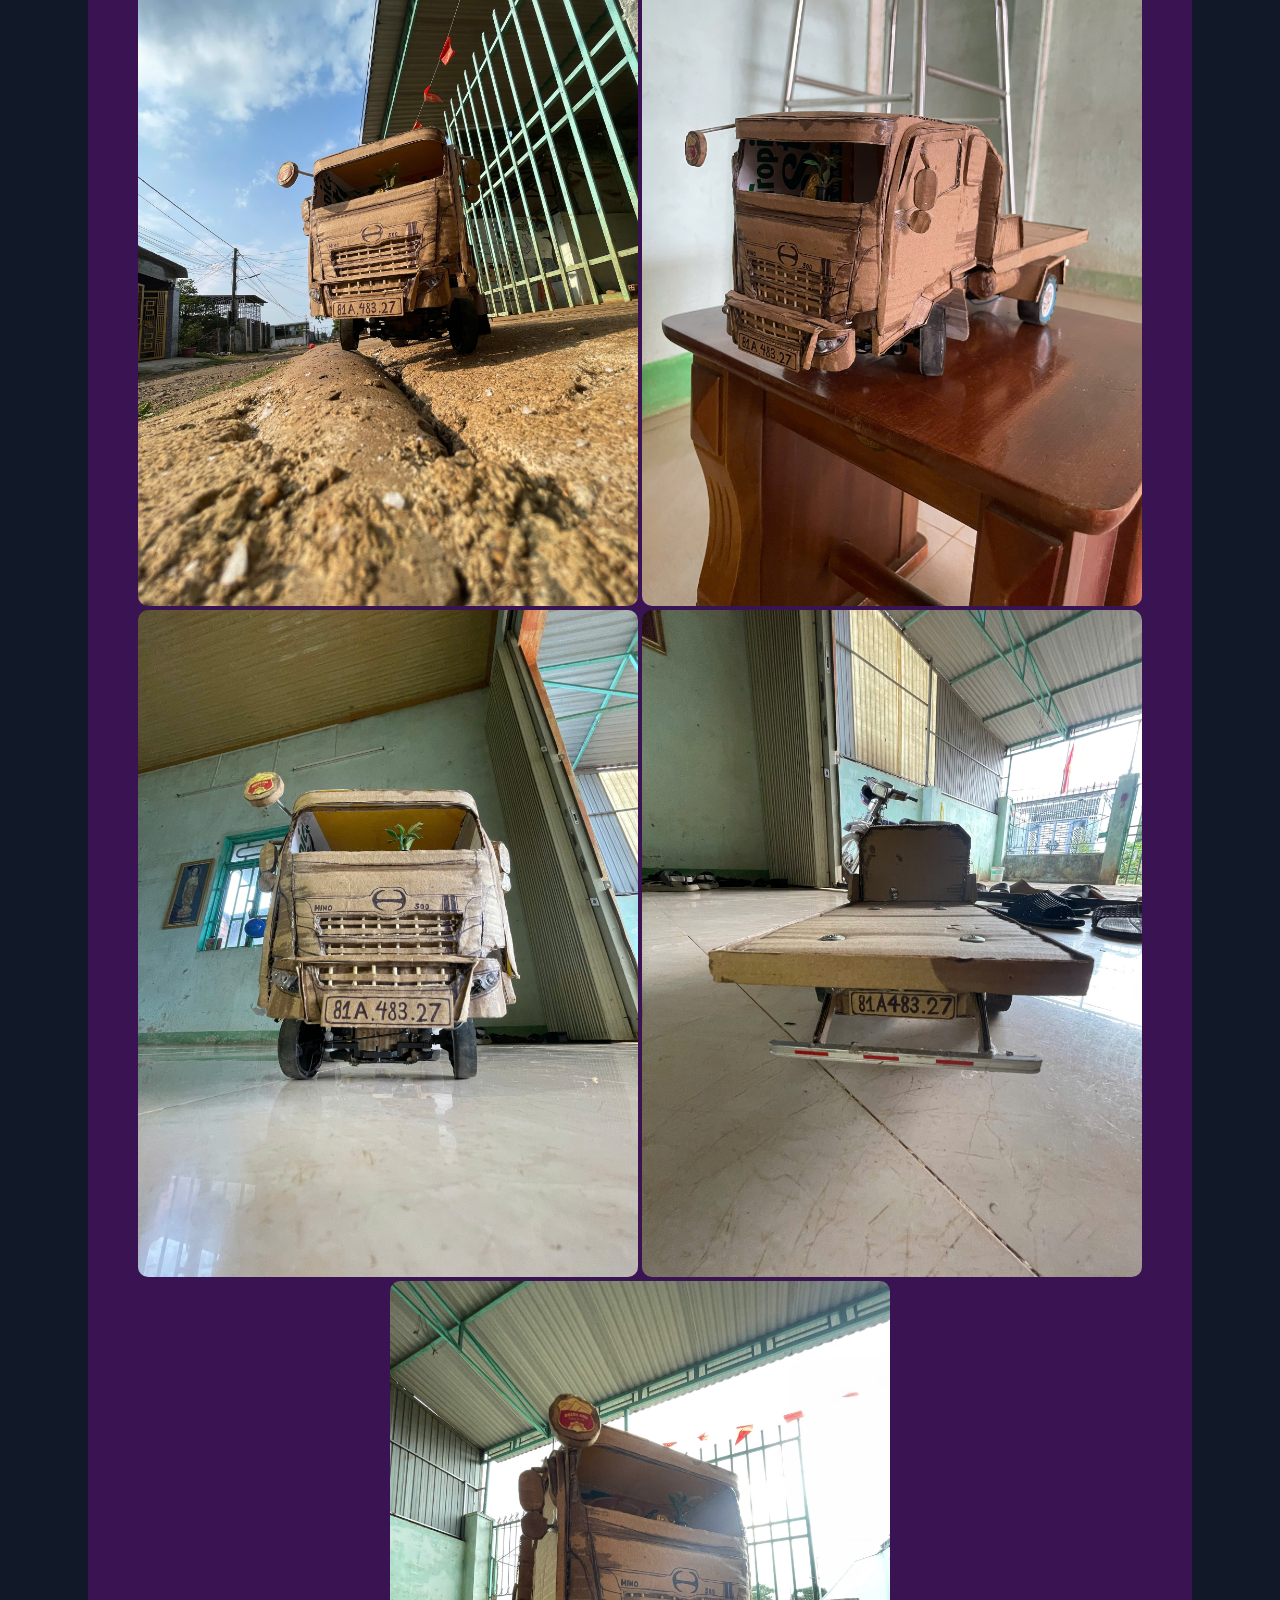
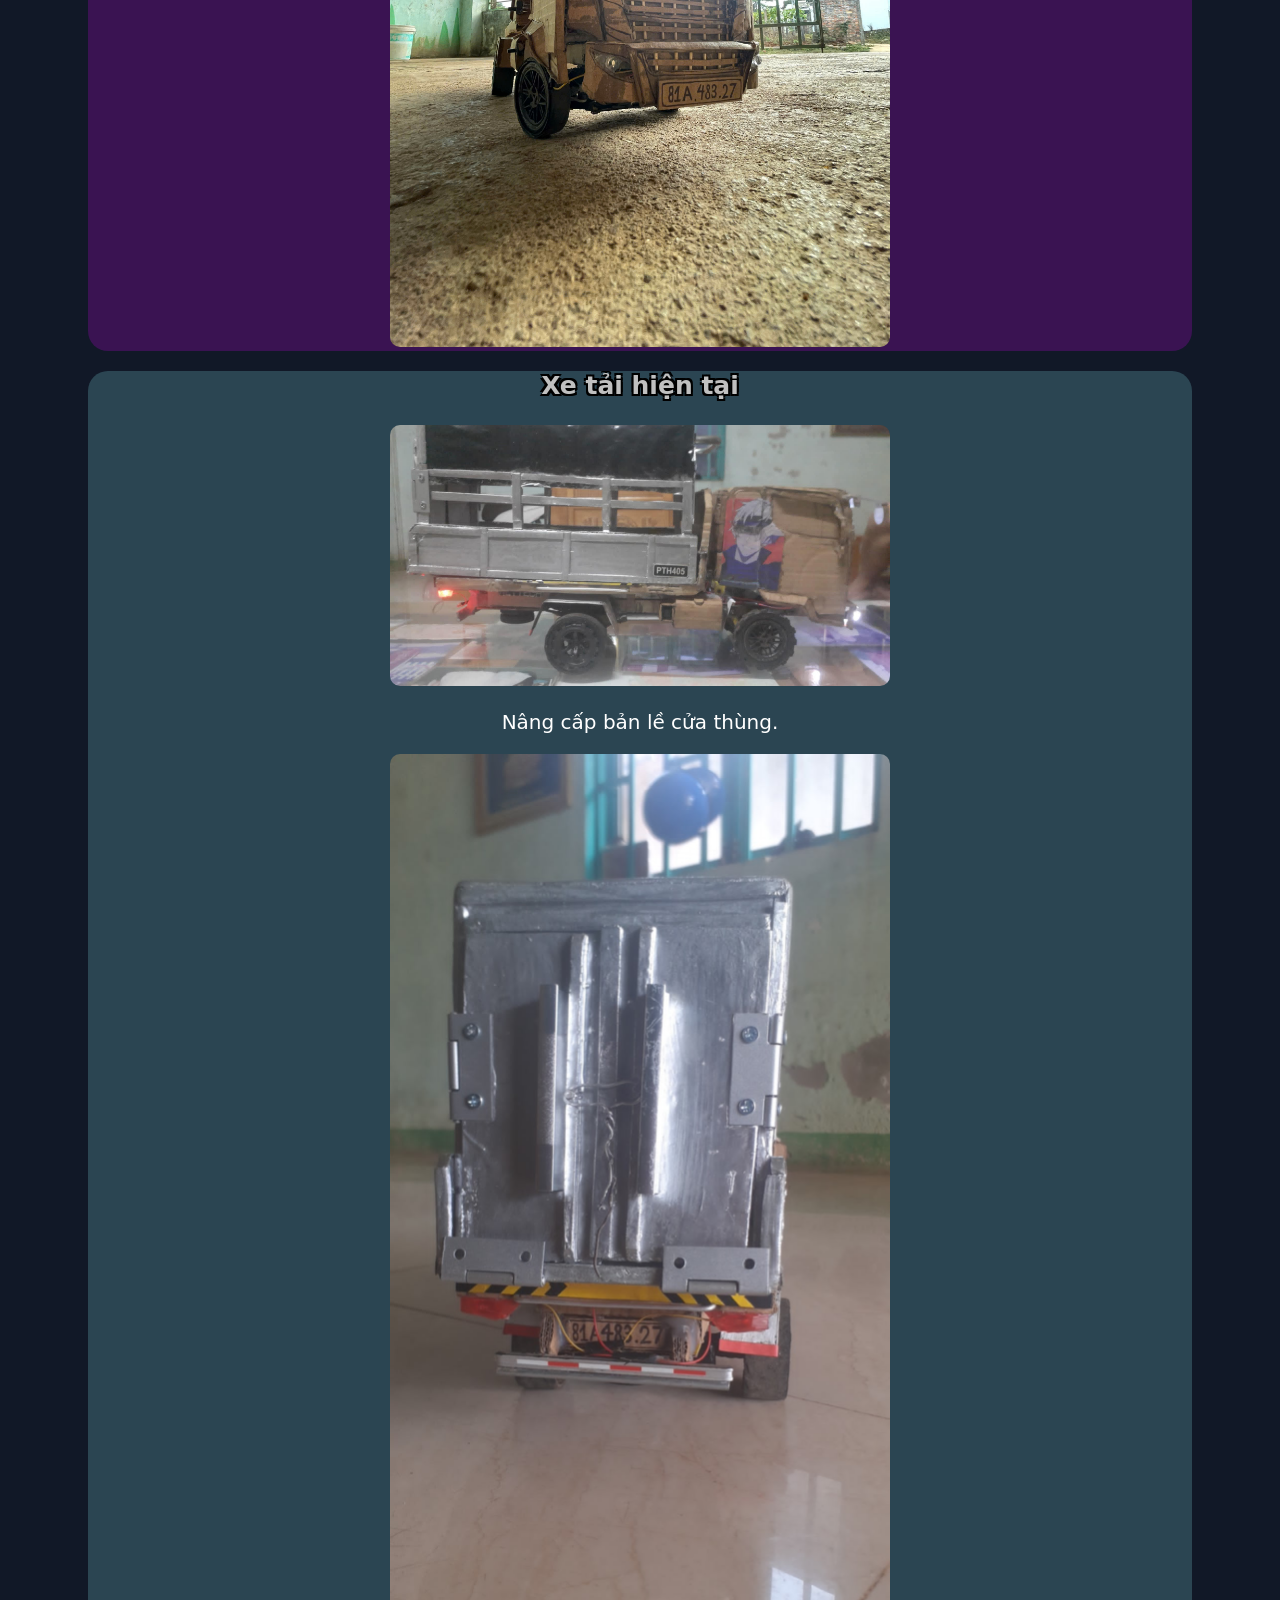
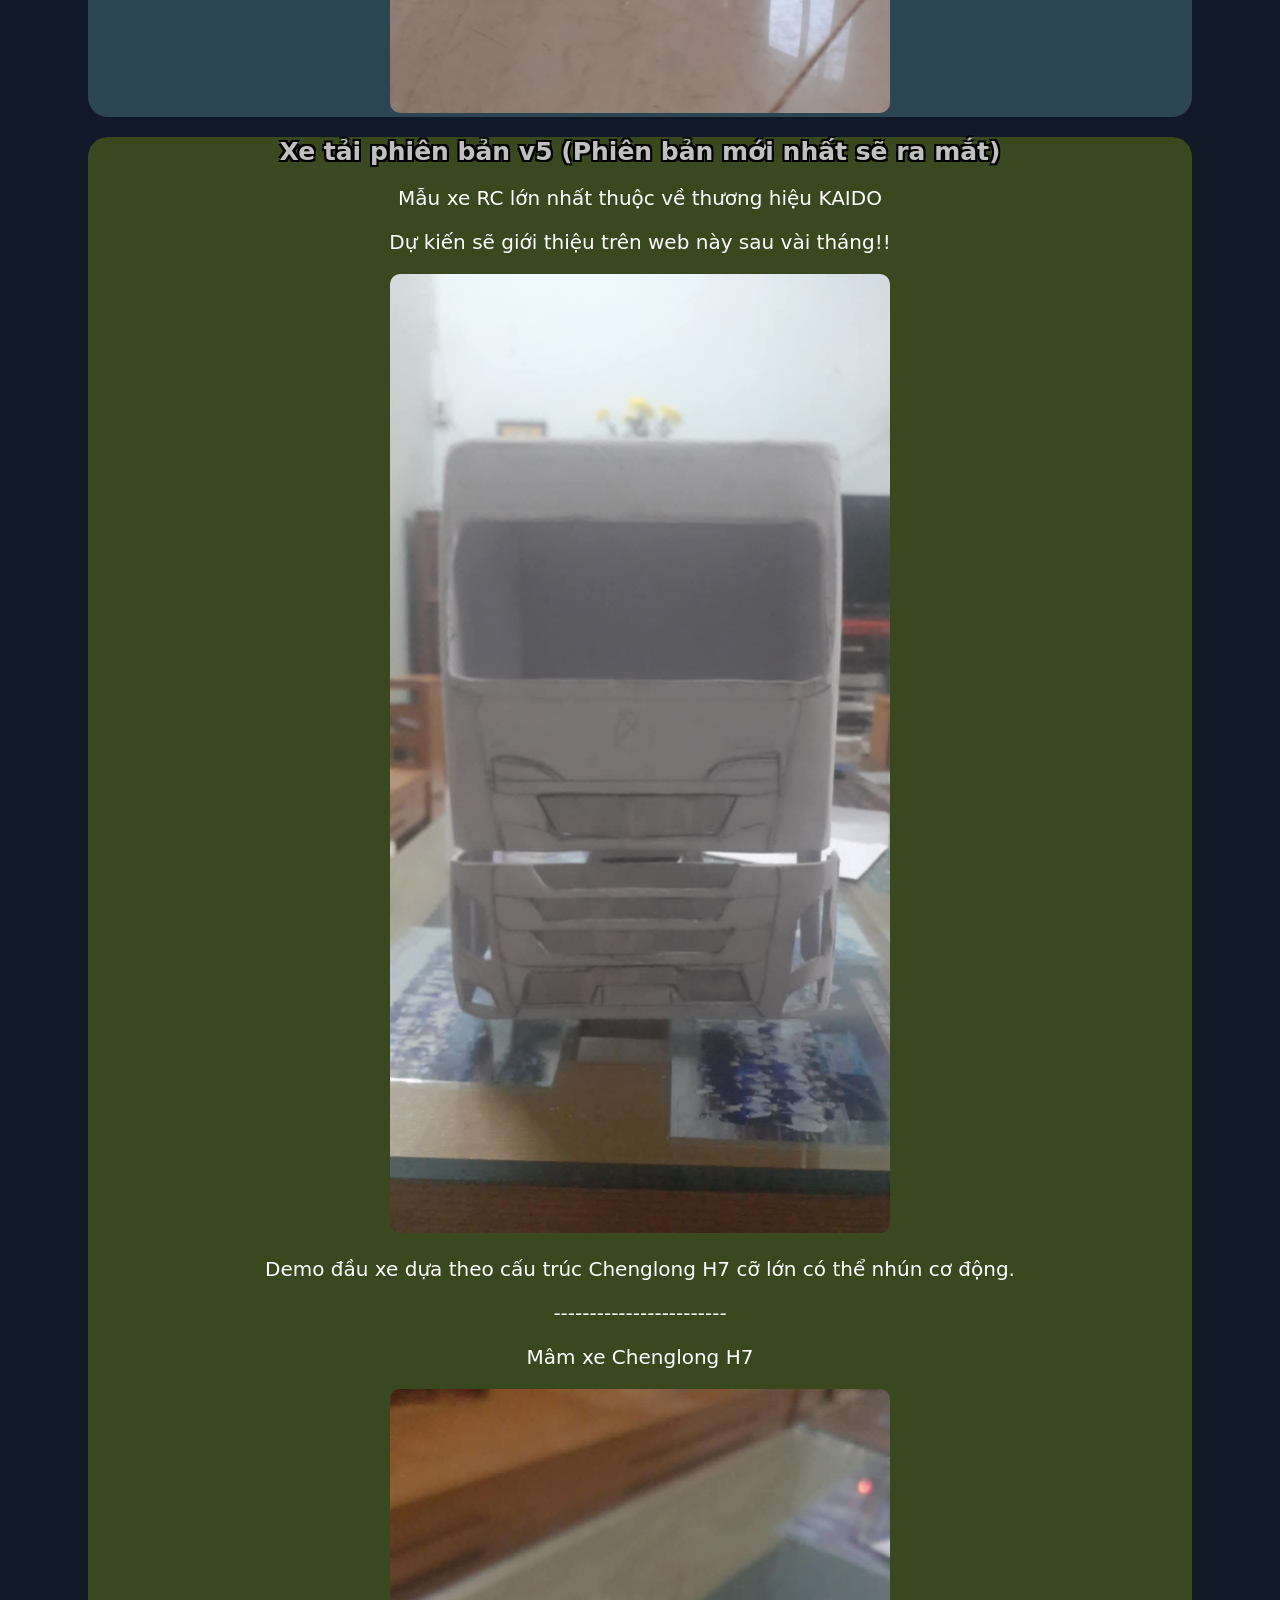
==== commit afc3b587: "Add files via upload" ====
--- a/index.html
+++ b/index.html
@@ -10,6 +10,9 @@
     <div class="header">
             <img class="logo" src="kaidologo.jpg">
             <h2>Giới thiệu về KAIDO</h2>
+            <div class="dieuhuong">
+                <a href="khac.html">Sản phẩm khác của Kaido.</a>
+            </div>
     </div>
     <h1 class="silver">Chào mừng bạn đến với KAIDO</h1>
 
--- a/style.css
+++ b/style.css
@@ -6,10 +6,11 @@
 }
 .header {
     position: fixed;
+    z-index: 1000;
     top: 10px;
     left: 10px;
-    width: fit-content;
-    padding: 10px 20px;
+    right: 10px;
+    padding: 10px;
     border-radius: 15px;
     display: flex;
     align-items: center;
@@ -17,10 +18,25 @@
     h2 {
         font-family: 'system-ui';
         color: black;
-        font-size: 25px;
+        font-size: 20px;
     }
     background: linear-gradient(to right, rgb(111, 111, 111), rgb(167, 167, 167));
-}
+    
+}
+
+.dieuhuong {
+    margin-left: auto;
+    a {
+        font-family: 'system-ui';
+        color: white;
+        text-decoration: none;
+        font-size: 10px;
+        background: linear-gradient(to right, #ff416c, #ff4b2b);
+        padding: 10px 20px;
+        border-radius: 10px;
+    }
+}
+
 .logo {
     text-align: center;
     width:100px;
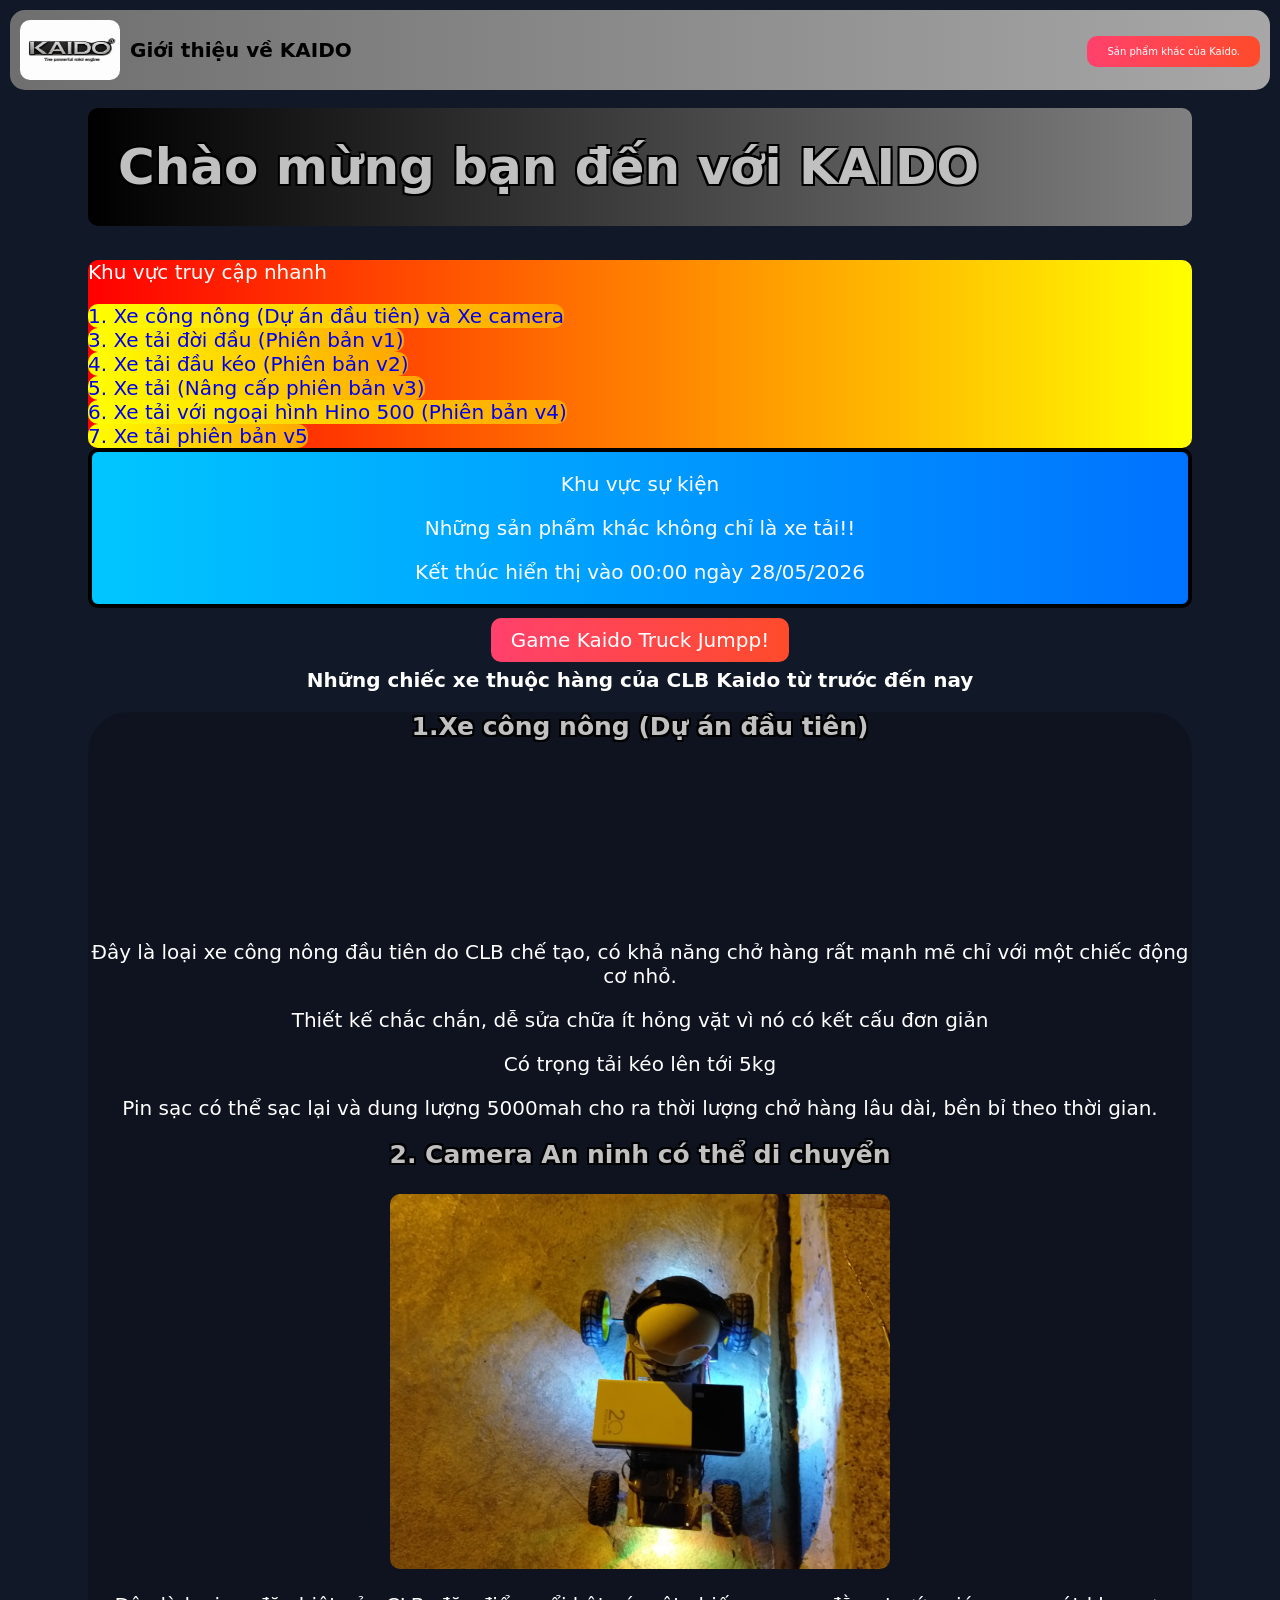
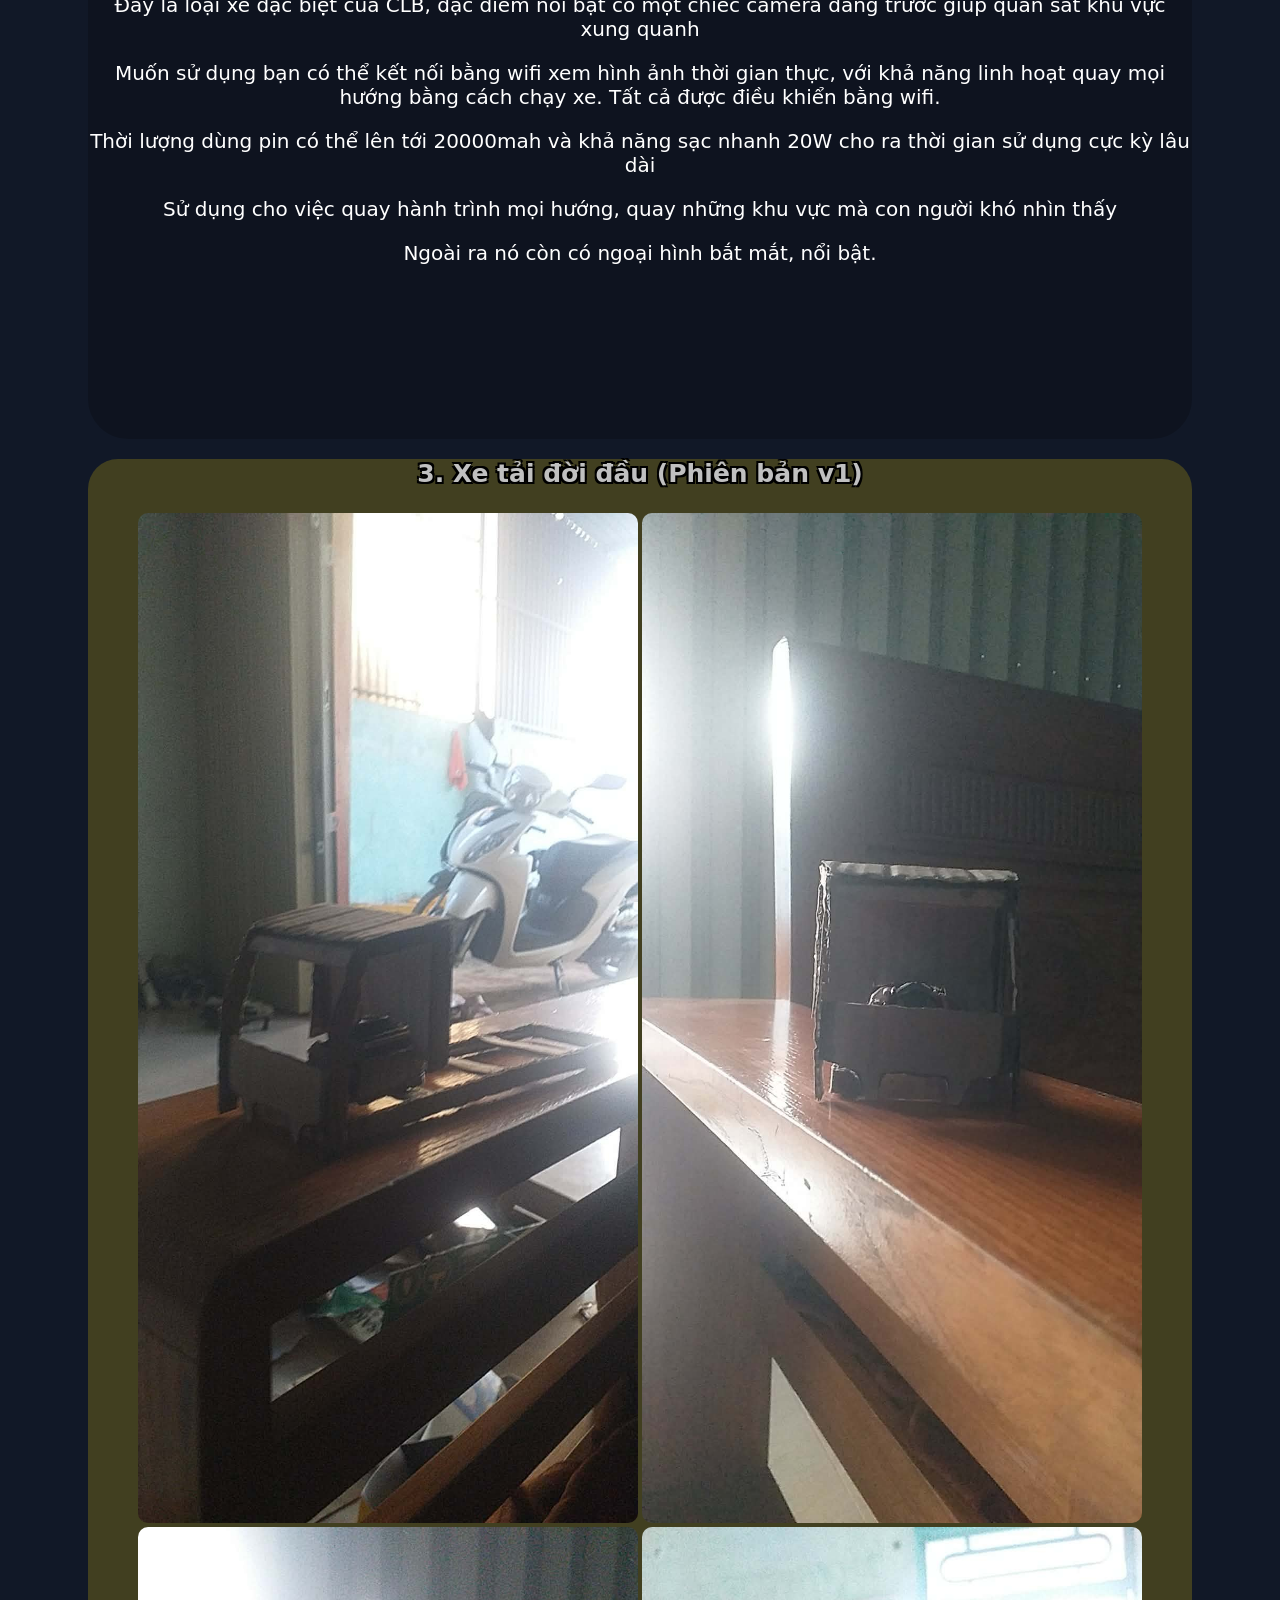
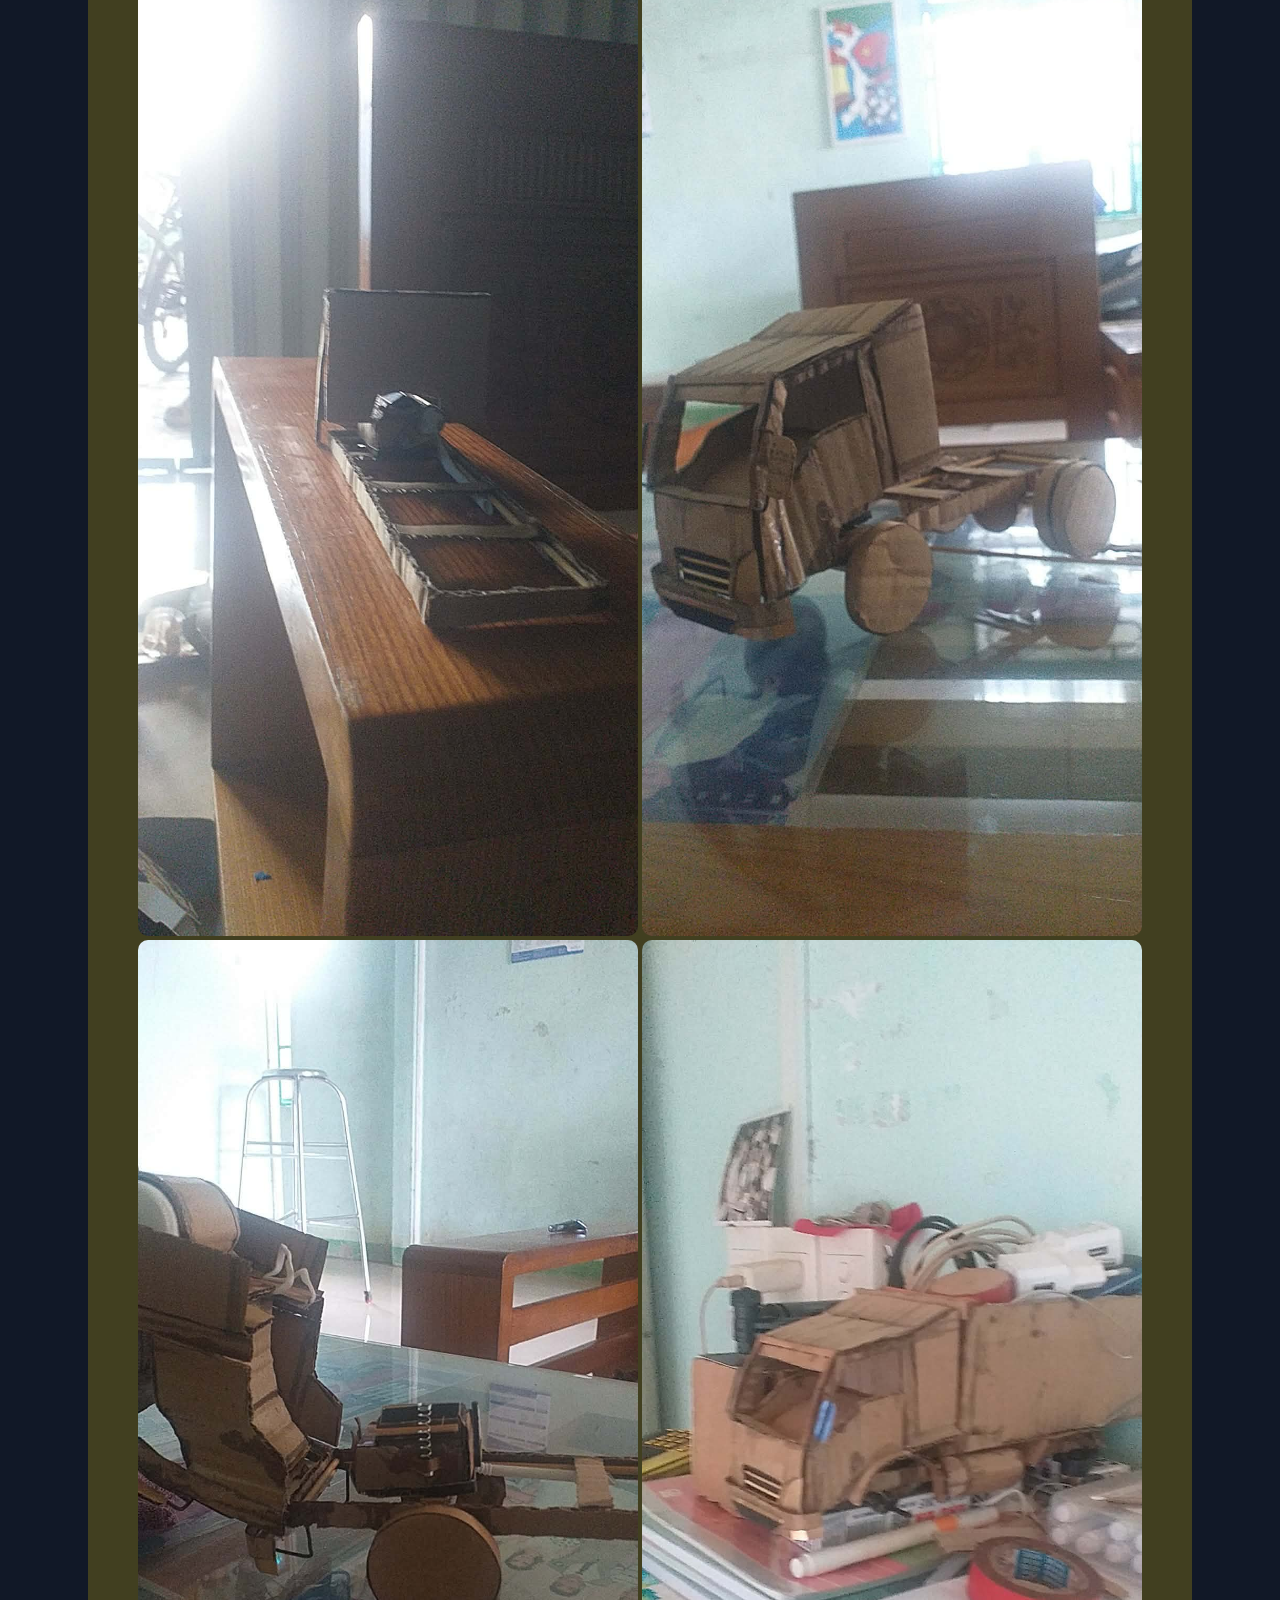
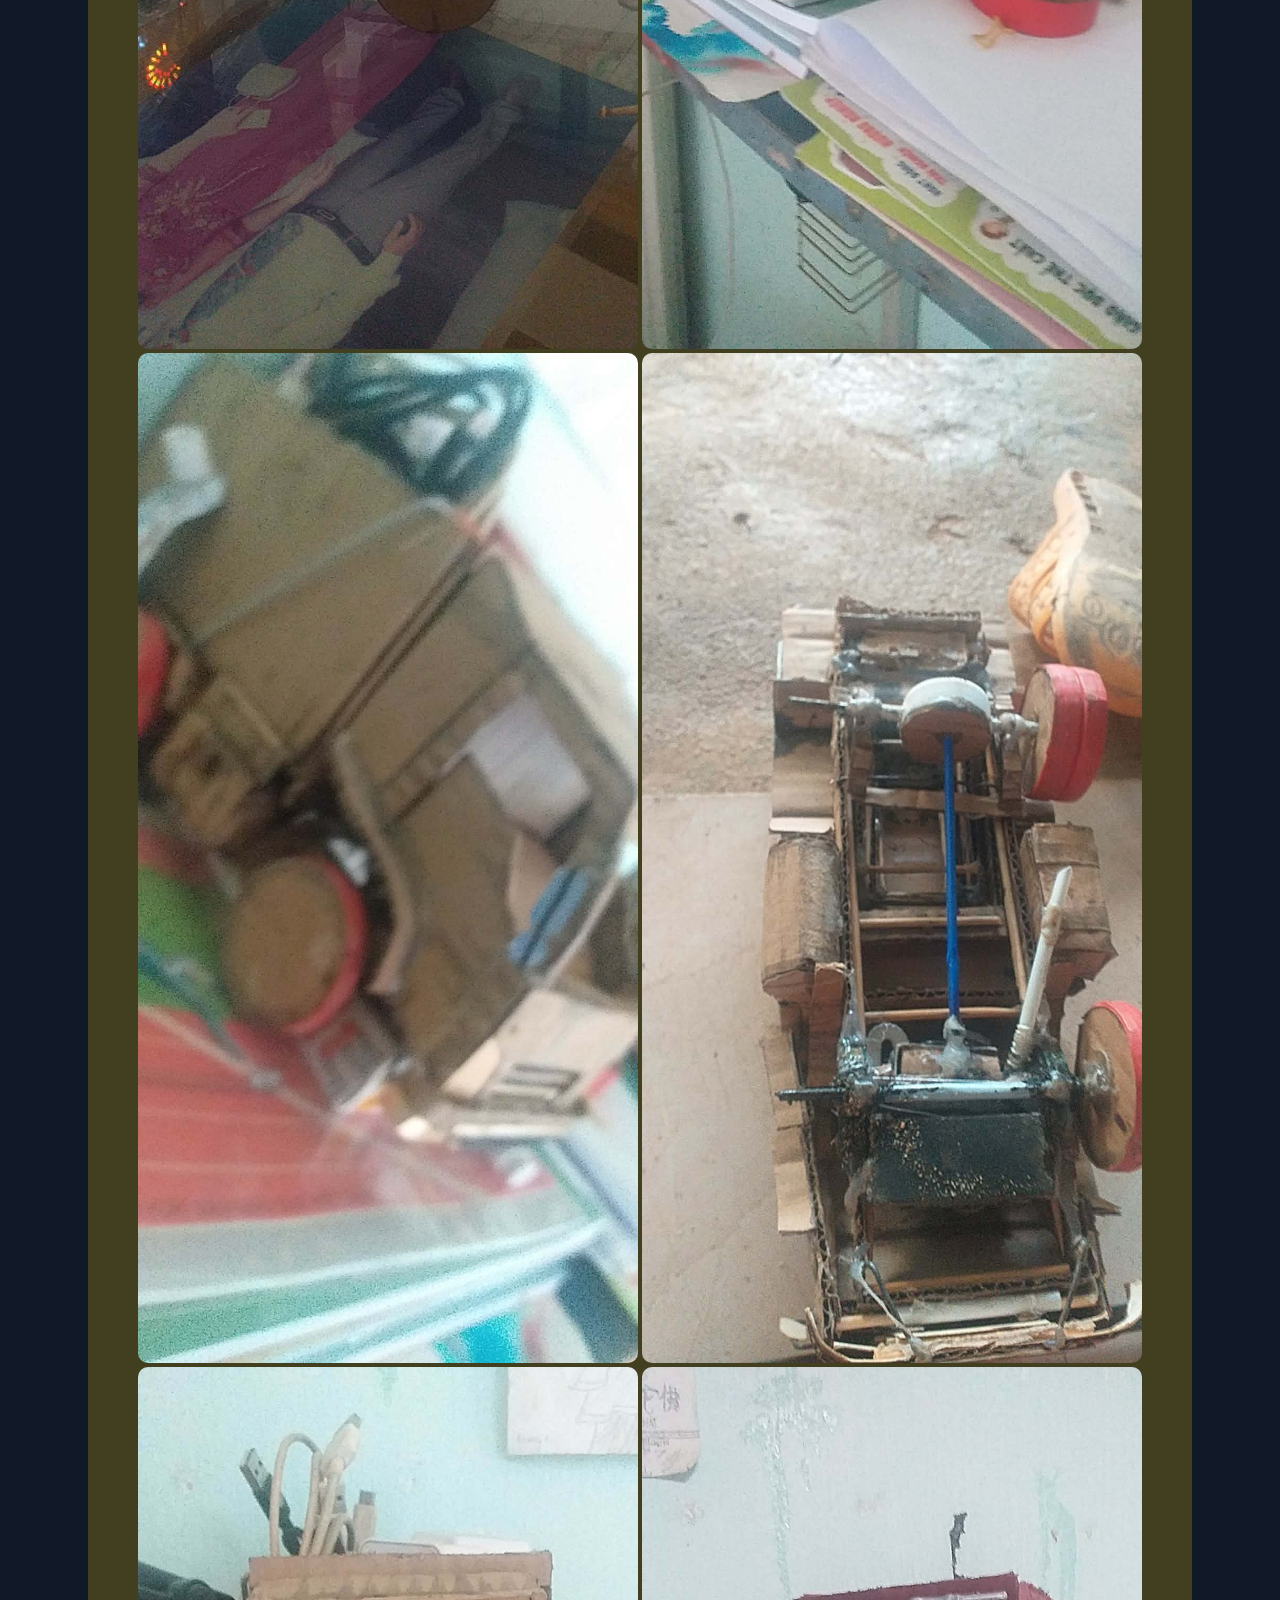
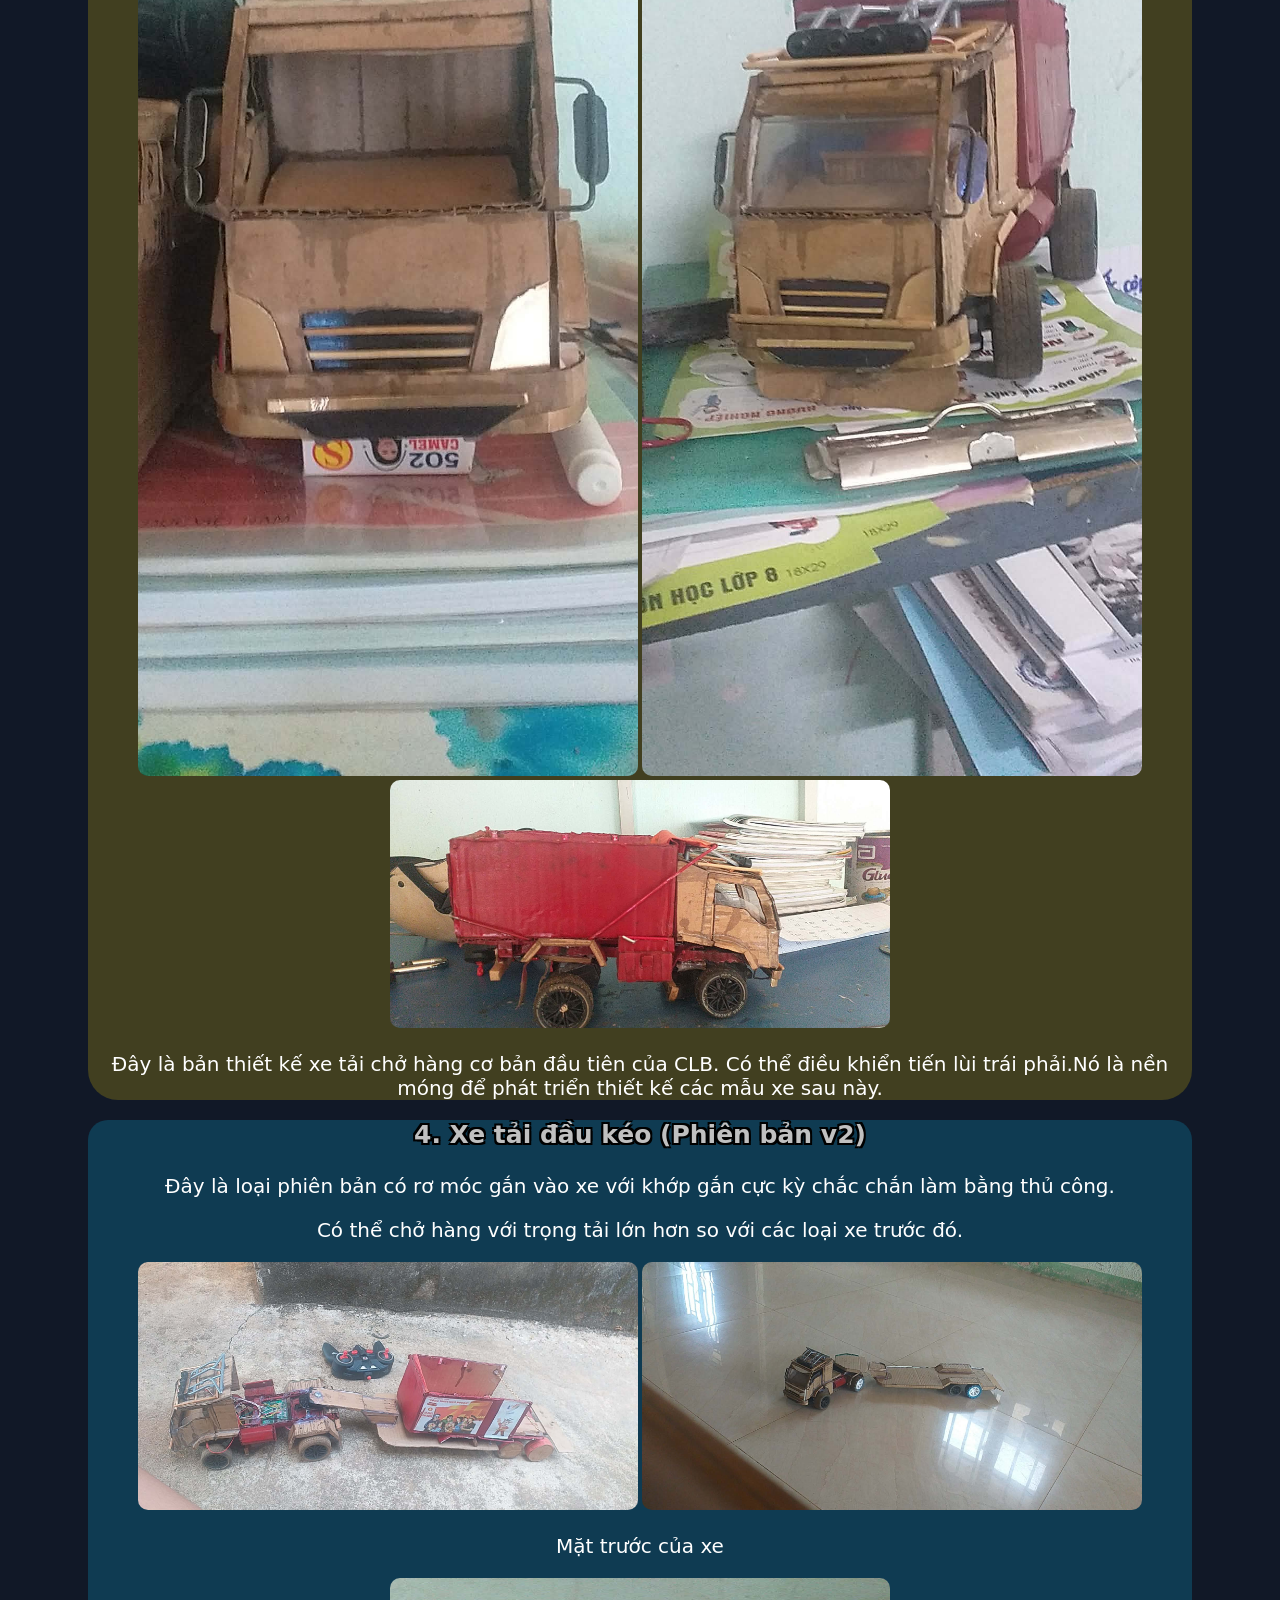
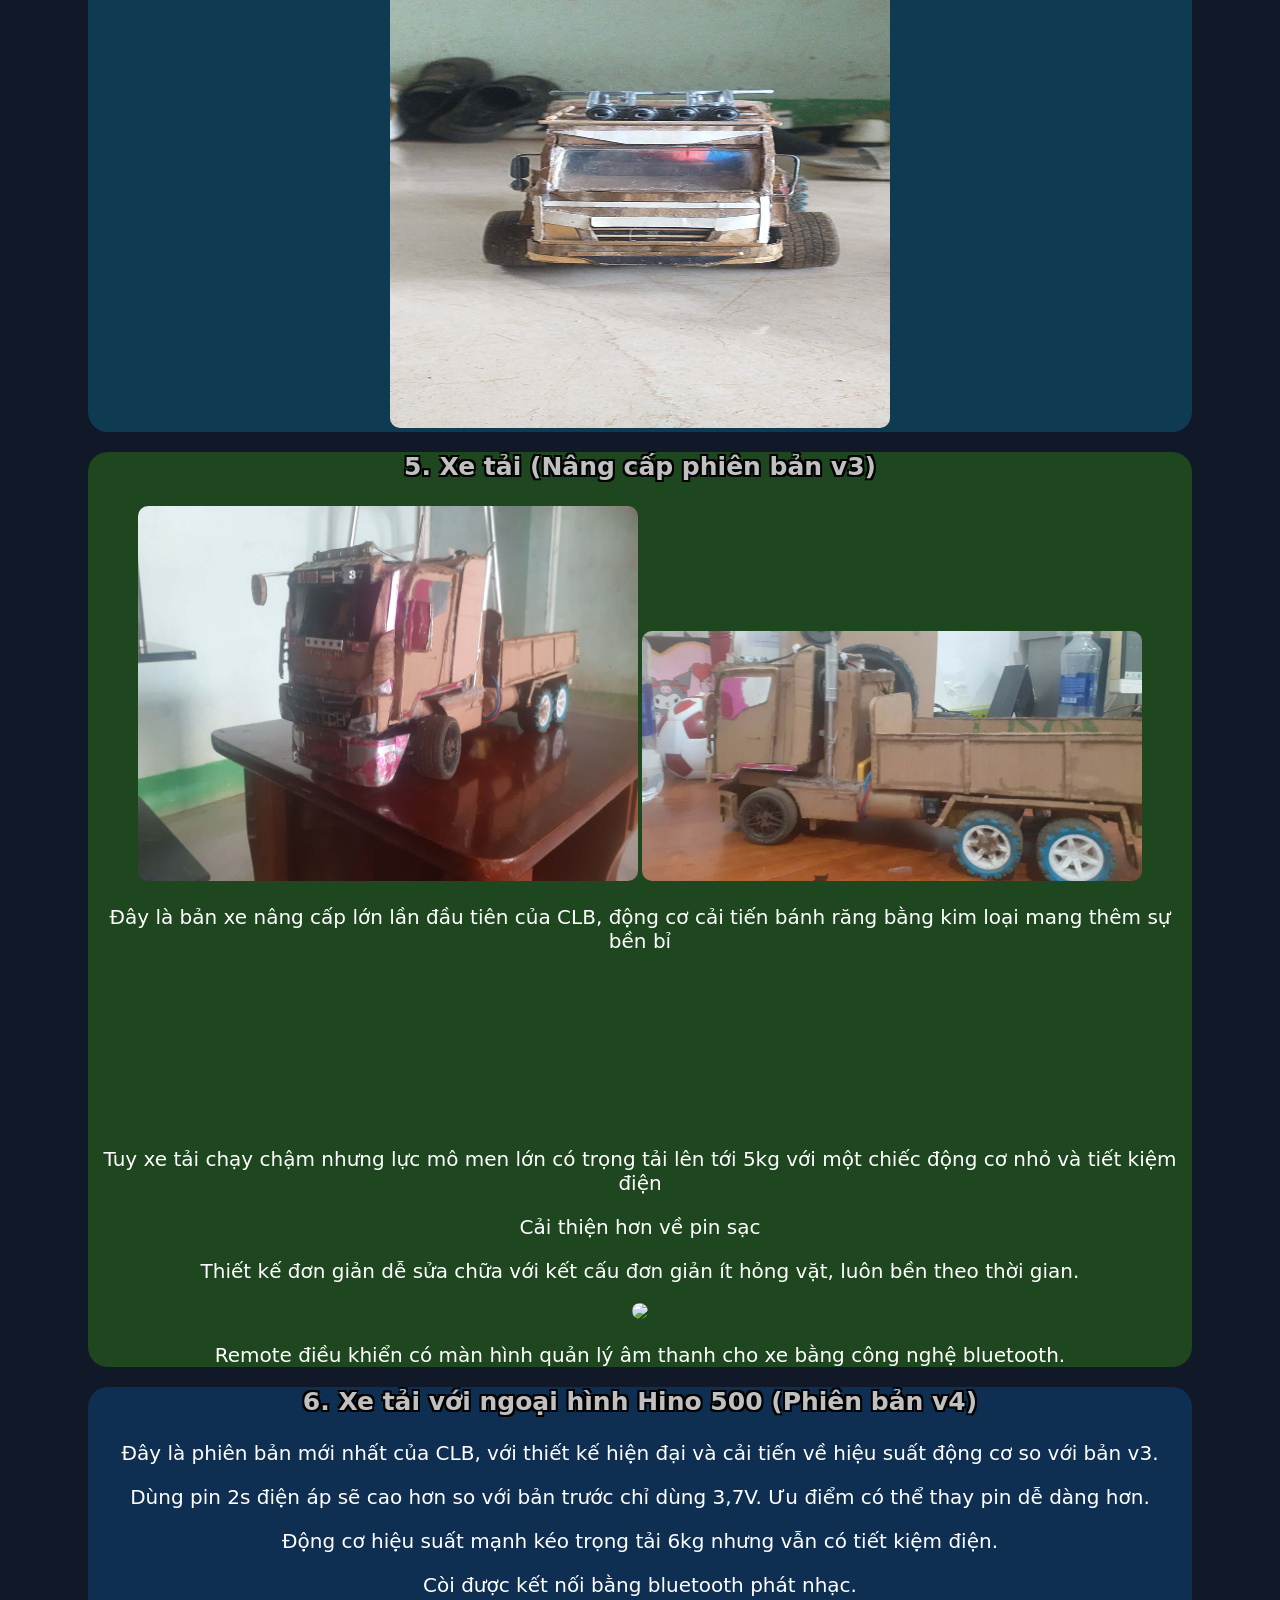
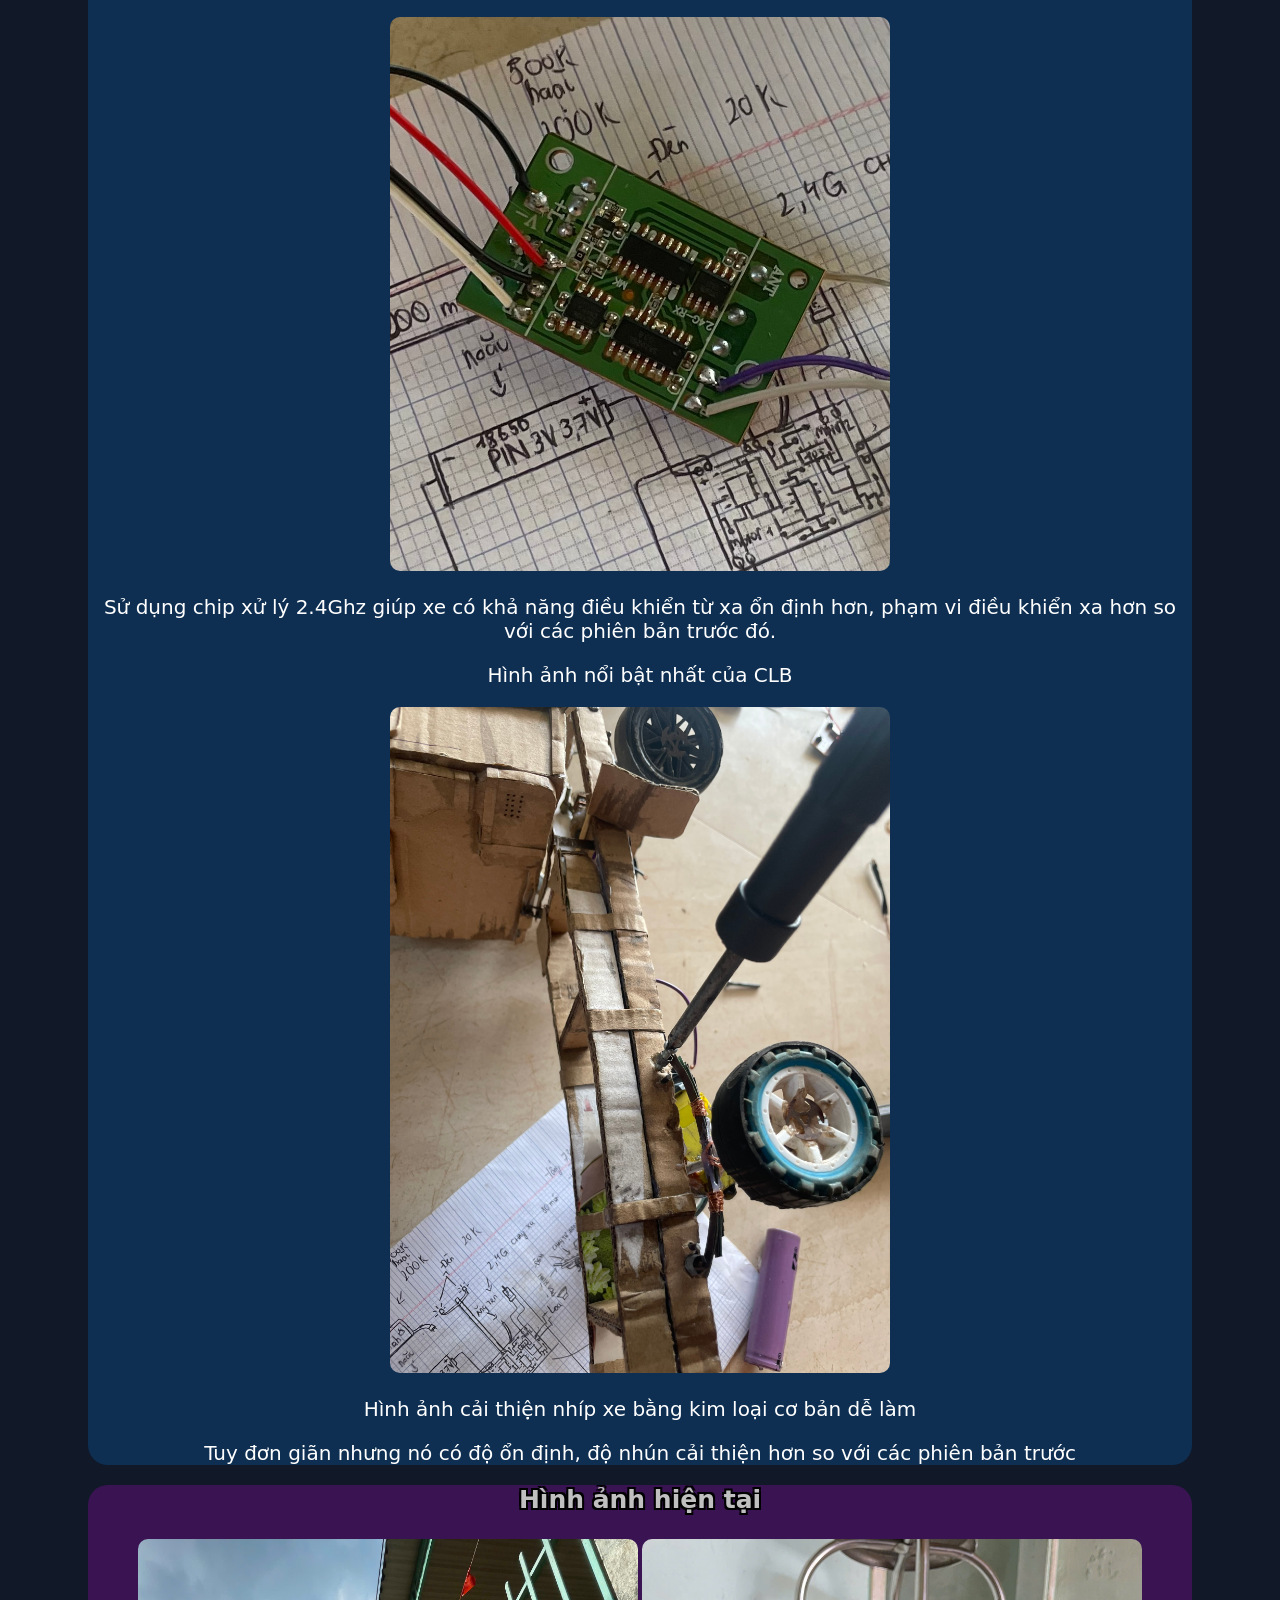
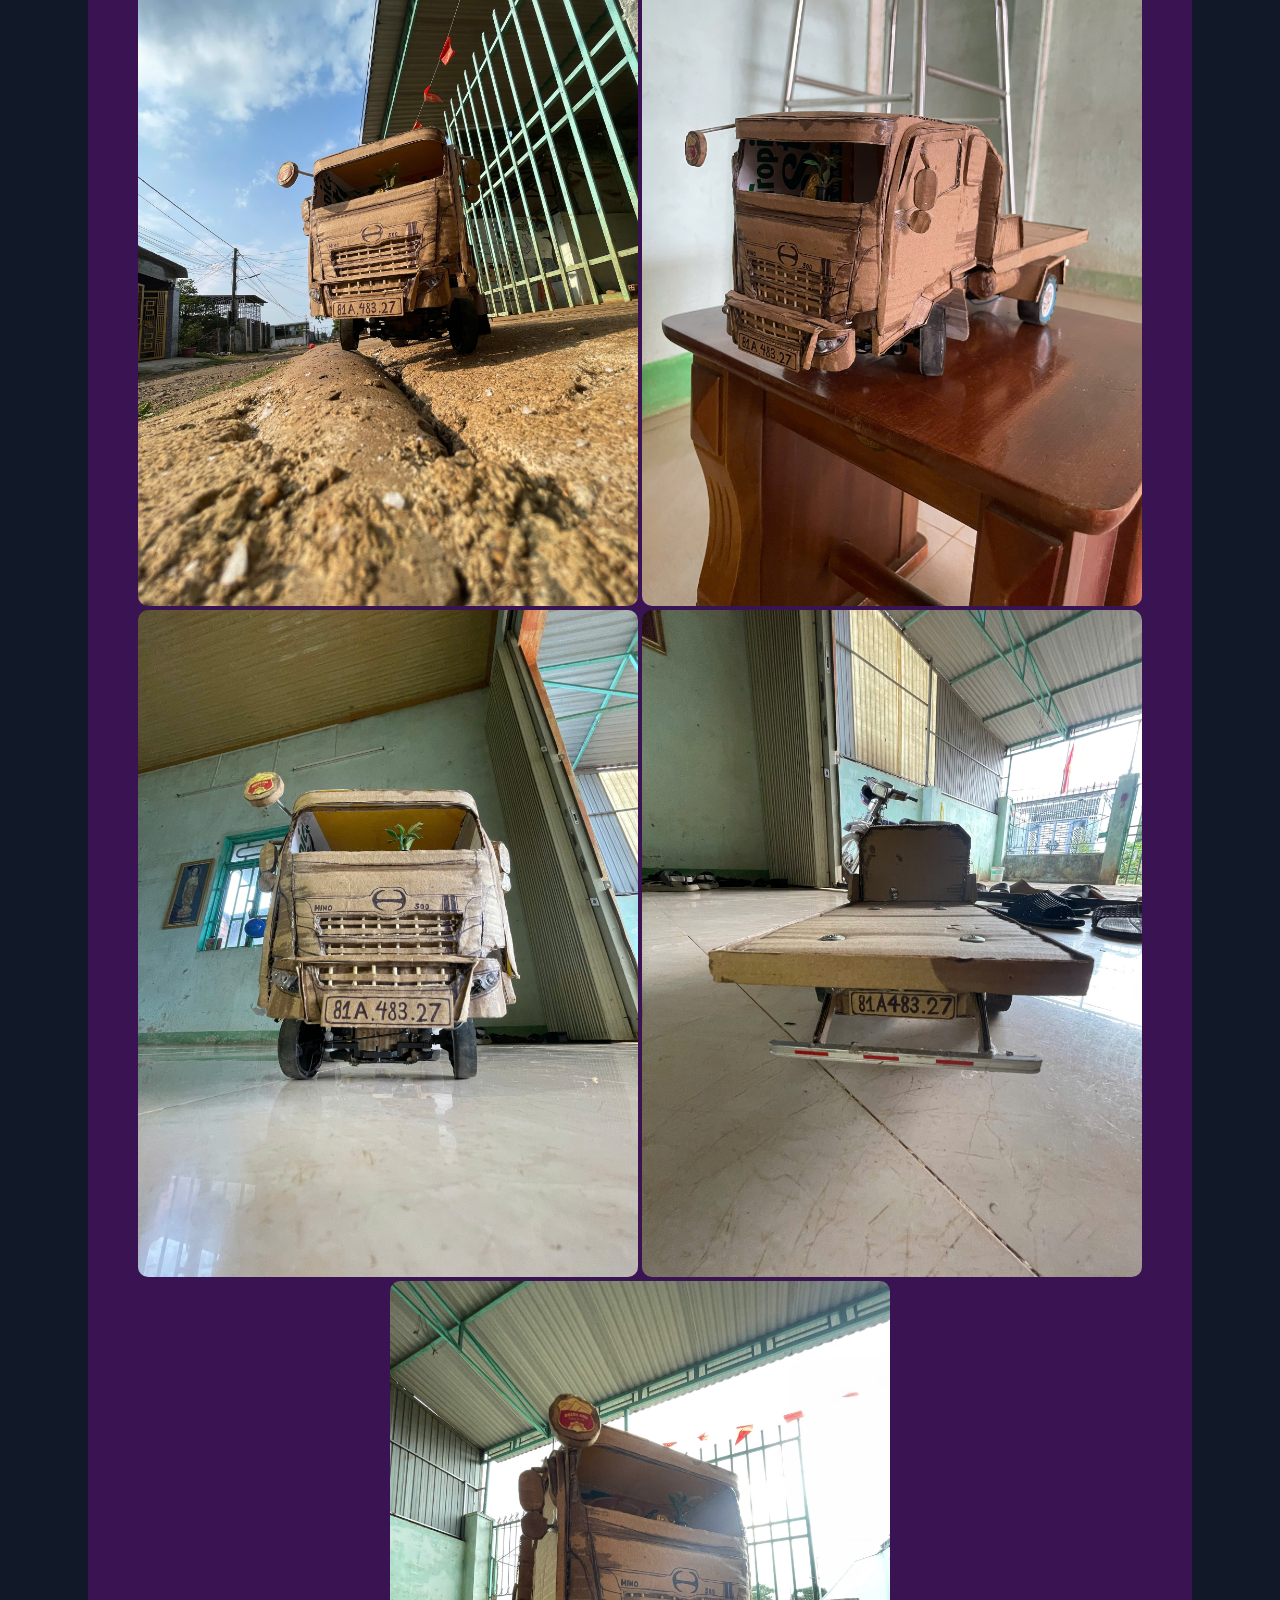
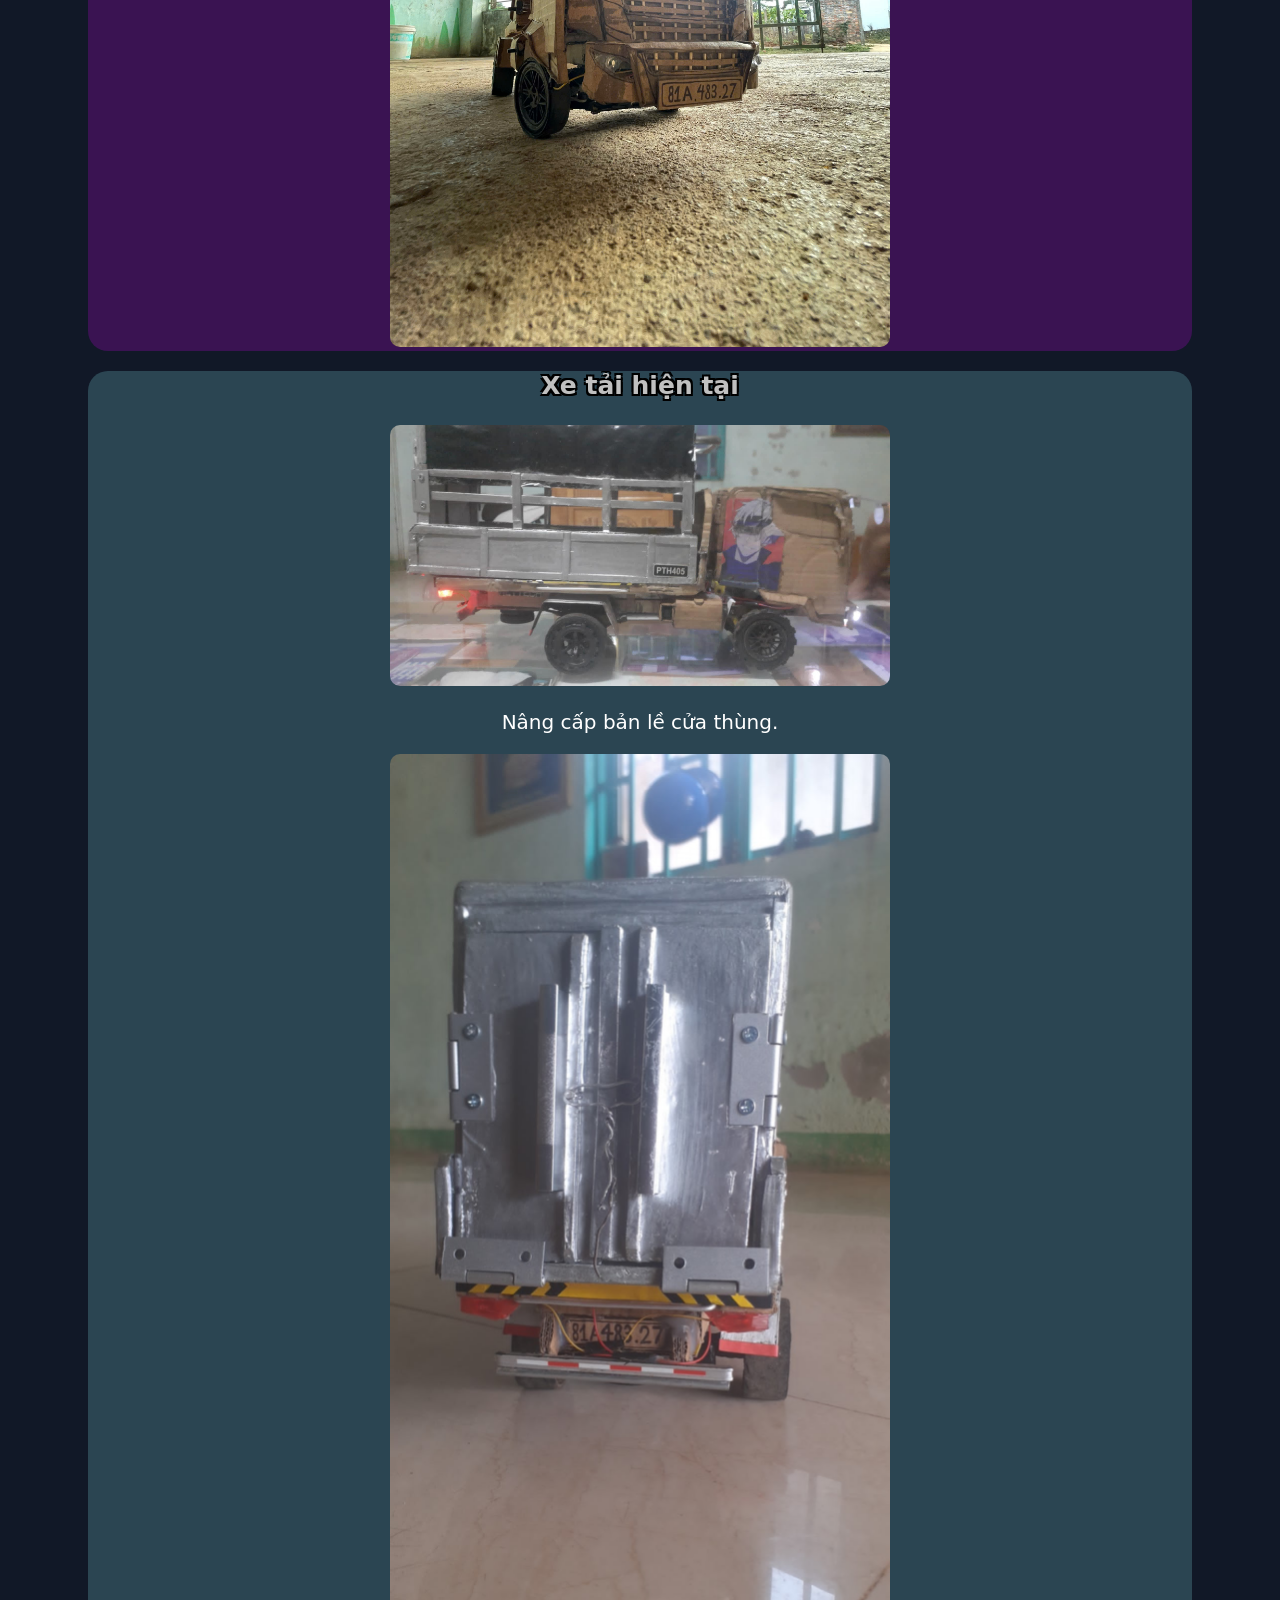
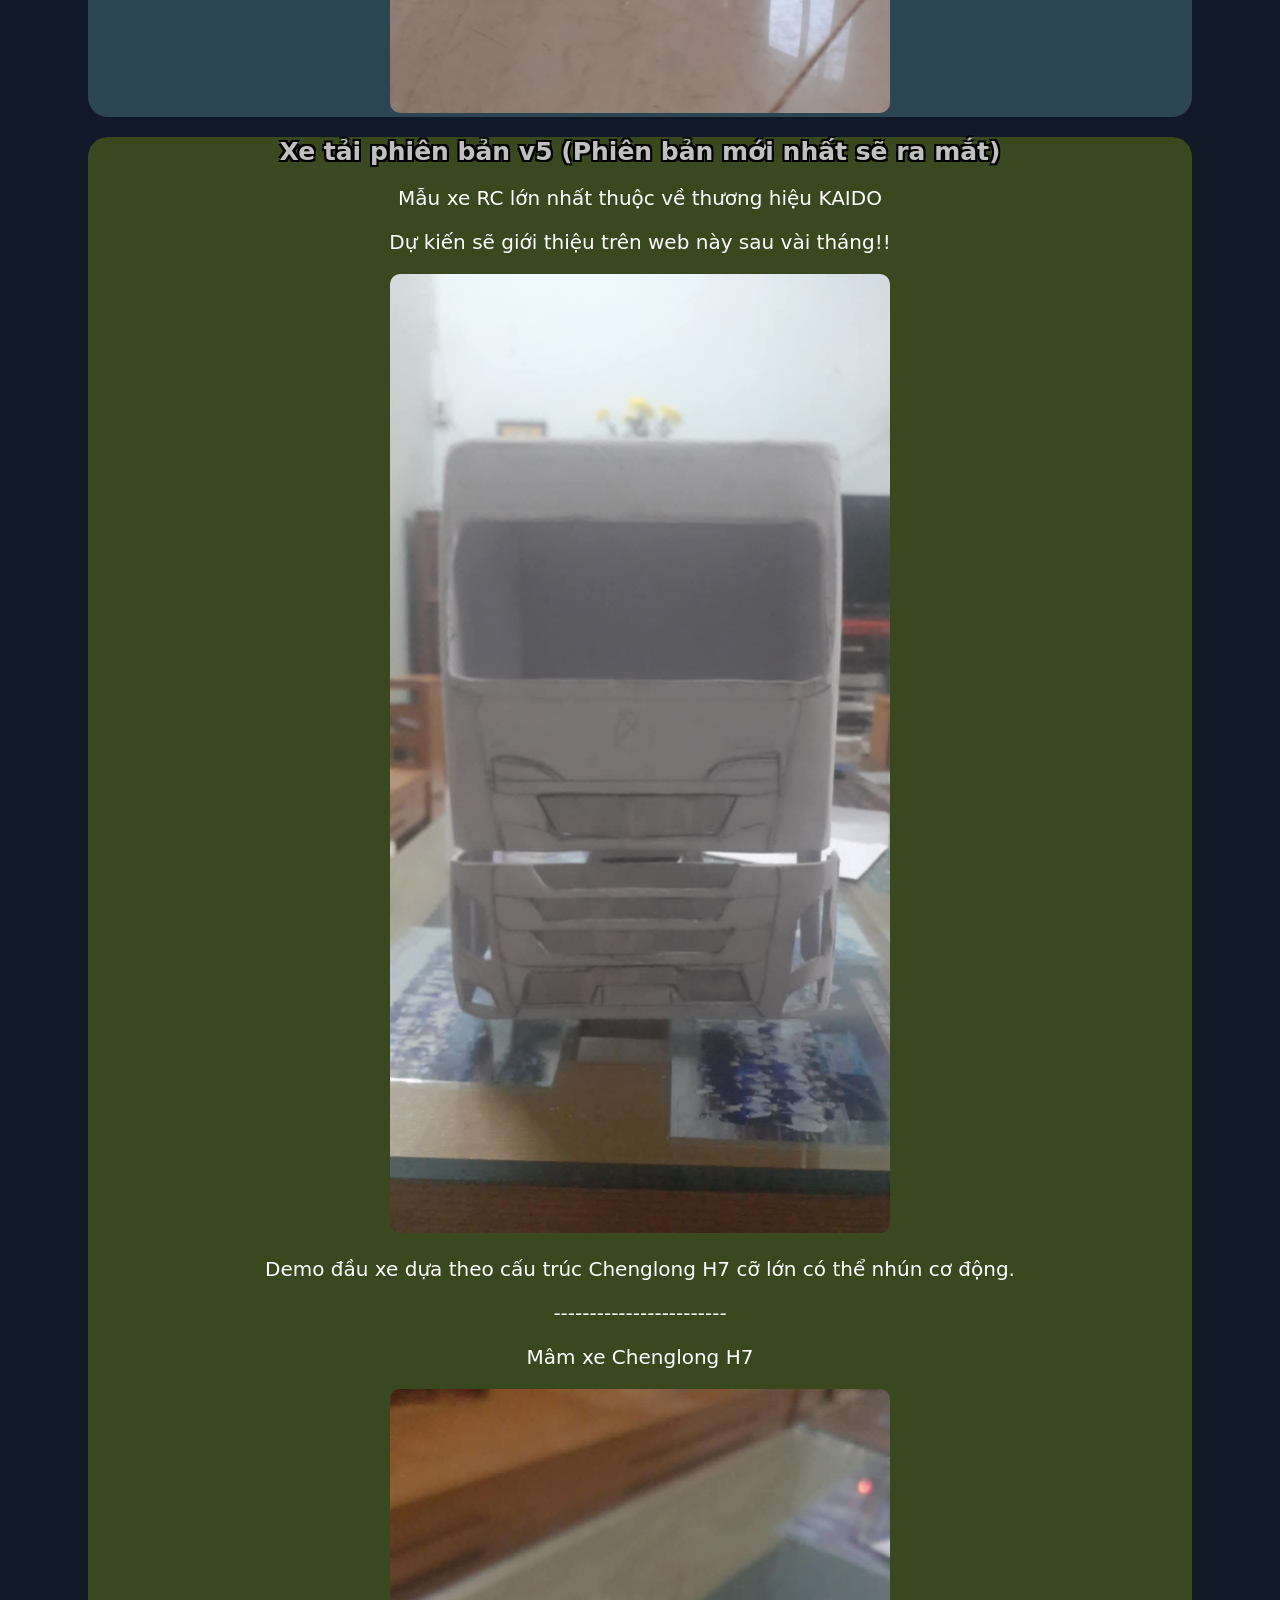
==== commit 1928e74b: "Add files via upload" ====
--- a/index.html
+++ b/index.html
@@ -30,8 +30,8 @@
 
     <div class="sukien">
         <p>Khu vực sự kiện</p>
-        <p>Không có sự kiện nào.</p>
-        <p>Chưa có thời gian cụ thể</p>
+        <p>Những sản phẩm khác không chỉ là xe tải!!</p>
+        <p>Kết thúc hiển thị vào 00:00 ngày 28/05/2026</p>
     </div>
 
     <div class="game">
@@ -168,8 +168,8 @@
     <h4 class="text">Thông tin liên hệ</h4>
     <p>Email:nguyenquoccuong20020902@gmail.com</p>
     <a href="https://www.tiktok.com/@nguyn.quc.cng2726?_r=1&_t=ZS-96CnVFHGgEP">Tik tok: @nguyn.quc.cng2726 | Người thiết kế chính</a><br>
-    <a href="https://www.tiktok.com/@tonokihikaou207?_r=1&_t=ZS-96Cnfgkrdun">Tik tok: @tonokihikaou207 | Người thiết kế điện tử</a>
-    <p>Tik tok: XUÂN TRƯƠNG | Người hỗ trợ</p>
+    <a href="https://www.tiktok.com/@tonokihikaou207?_r=1&_t=ZS-96Cnfgkrdun">Tik tok: @tonokihikaou207 | Người thiết kế điện tử</a><br>
+    <a href="https://www.tiktok.com/@hoai.anh2017.3?_r=1&_t=ZS-96hkfOfkCMm">Tik tok: @hoai.anh2017.3 | Người hỗ trợ</a><br>
     <a href="https://www.tiktok.com/@tonokihikaou207?_r=1&_t=ZS-96Cnfgkrdun">~~~Ấn ở đây để xem tác giả của trang web~~~</a>
     <h1 id="gio"></h1>
     <script>
@@ -180,7 +180,7 @@
 }
 setInterval(capNhatGio, 1000);
 </script>
-    <p class="date">Cập nhật trang web lần cuối: 21/05/2026</p>
+    <p class="date">Cập nhật trang web lần cuối: 27/05/2026</p>
 </div>
 
     <div class="quaylai">
--- a/style.css
+++ b/style.css
@@ -35,6 +35,9 @@
         padding: 10px 20px;
         border-radius: 10px;
     }
+    &:hover a {
+        background: linear-gradient(to right, #000000, #808080);
+    }
 }
 
 .logo {
@@ -233,17 +236,17 @@
     border-radius: 20px;
     p {
         font-family: 'system-ui';
-        font-size: 20px;
-    }
-    a {
-        font-family: 'system-ui';
-        color: white;
-        text-decoration: none;
-        font-size: 20px;
+        font-size: 15px;
+    }
+    a {
+        font-family: 'system-ui';
+        color: white;
+        text-decoration: none;
+        font-size: 15px;
     }
     .date {
         font-style: italic;
-        font-size: 20px;
+        font-size: 18px;
     }
 }
 
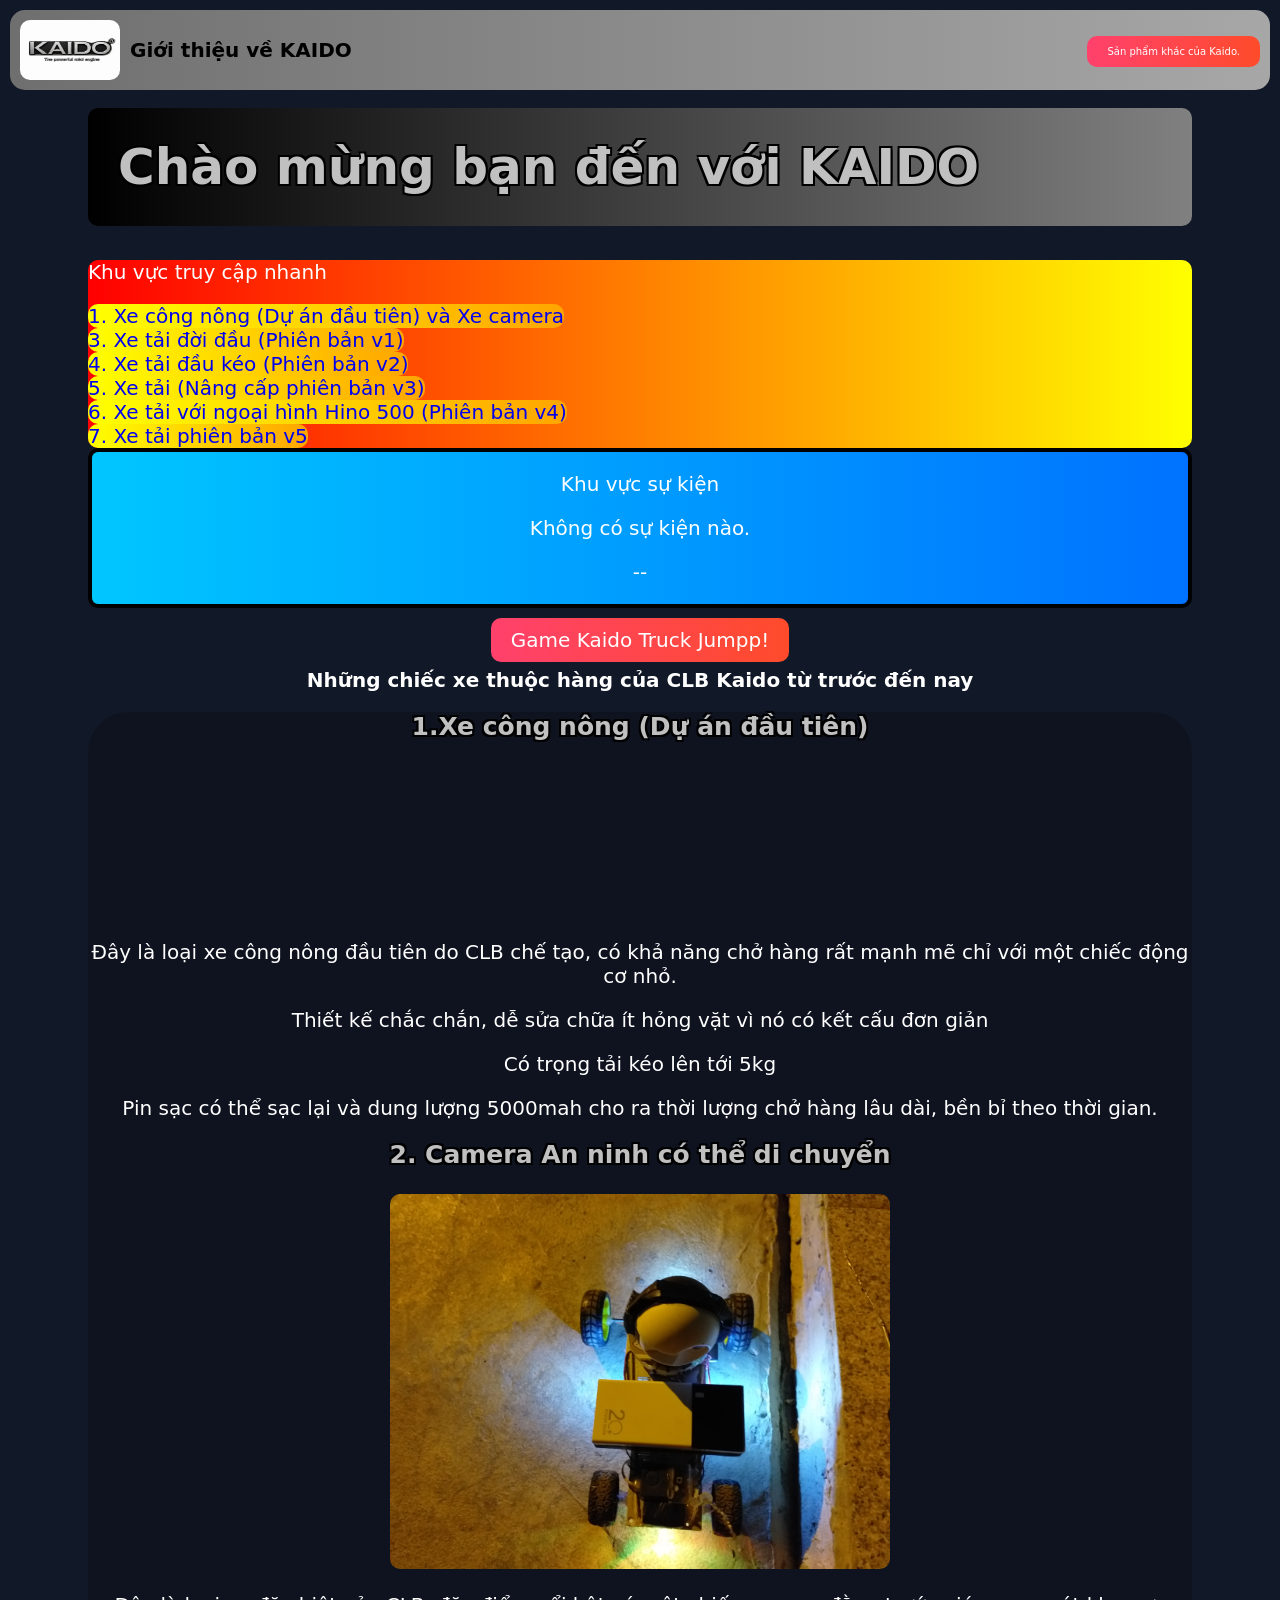
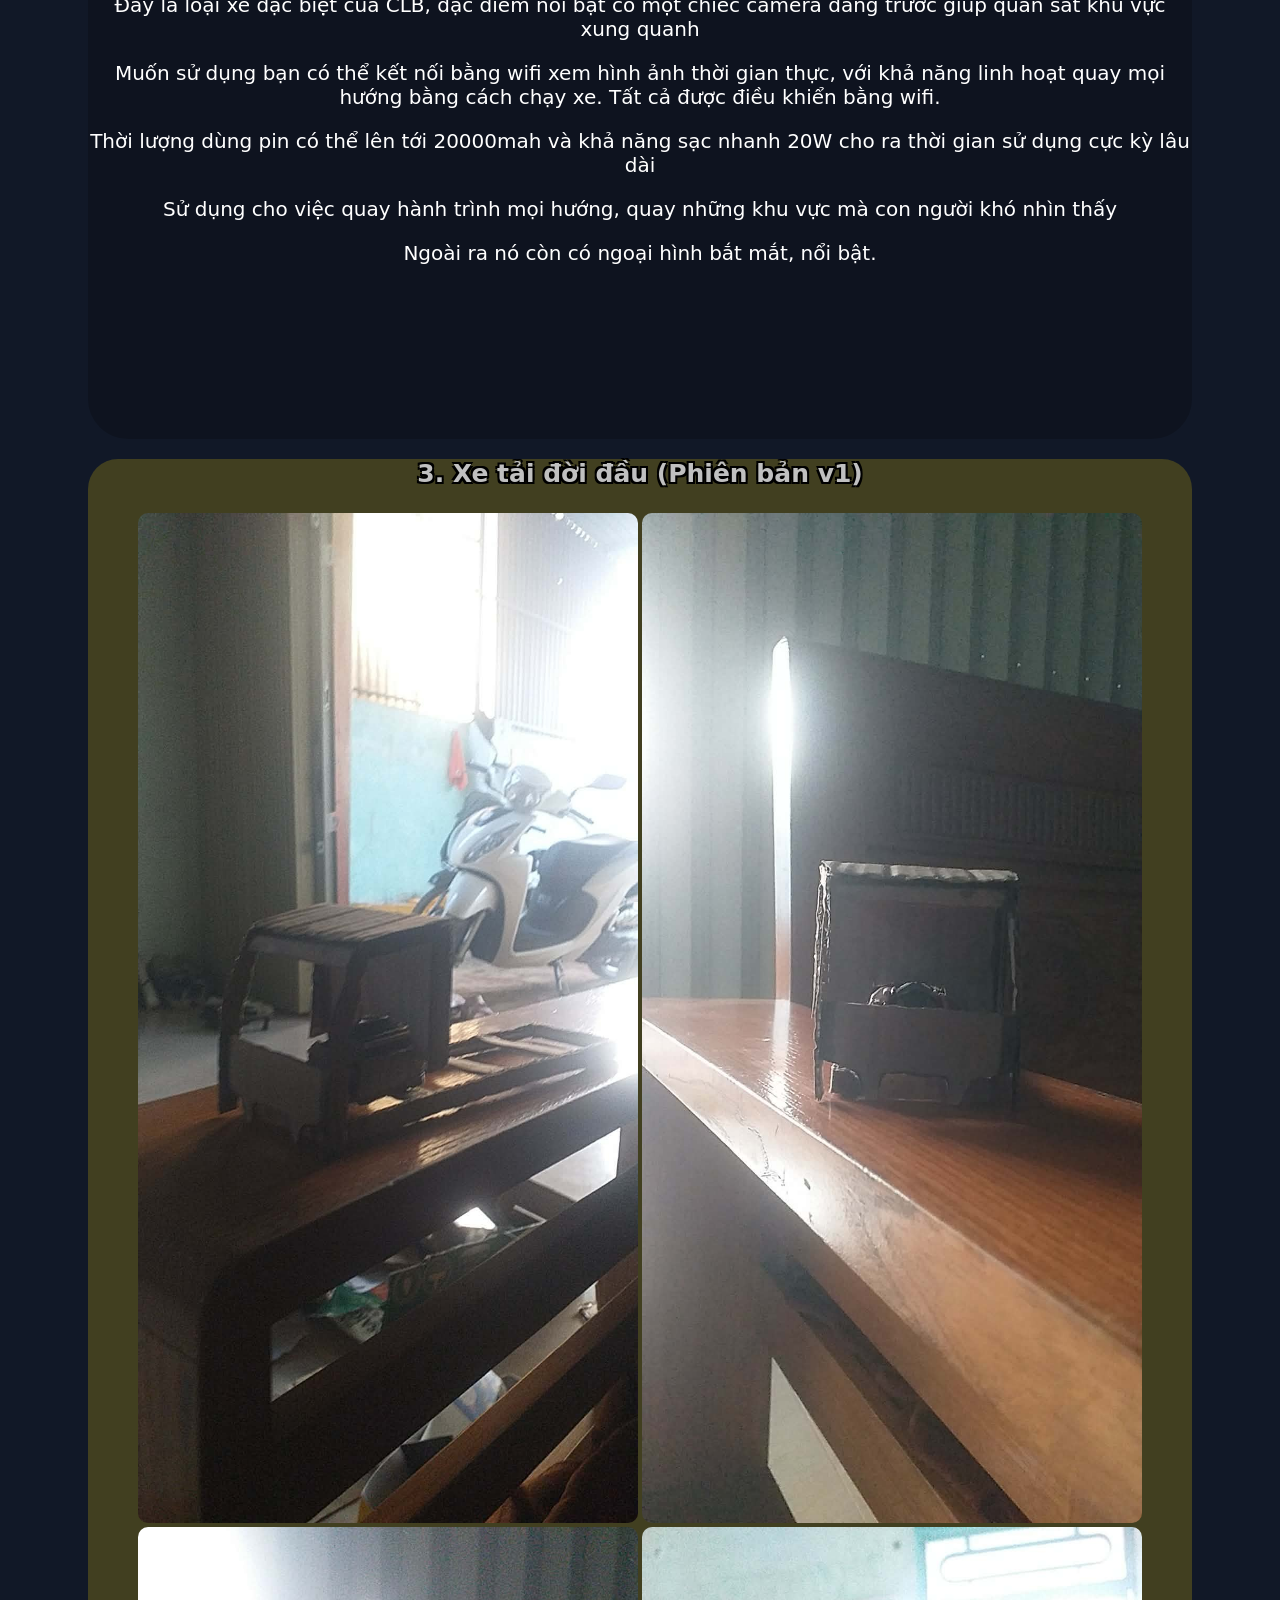
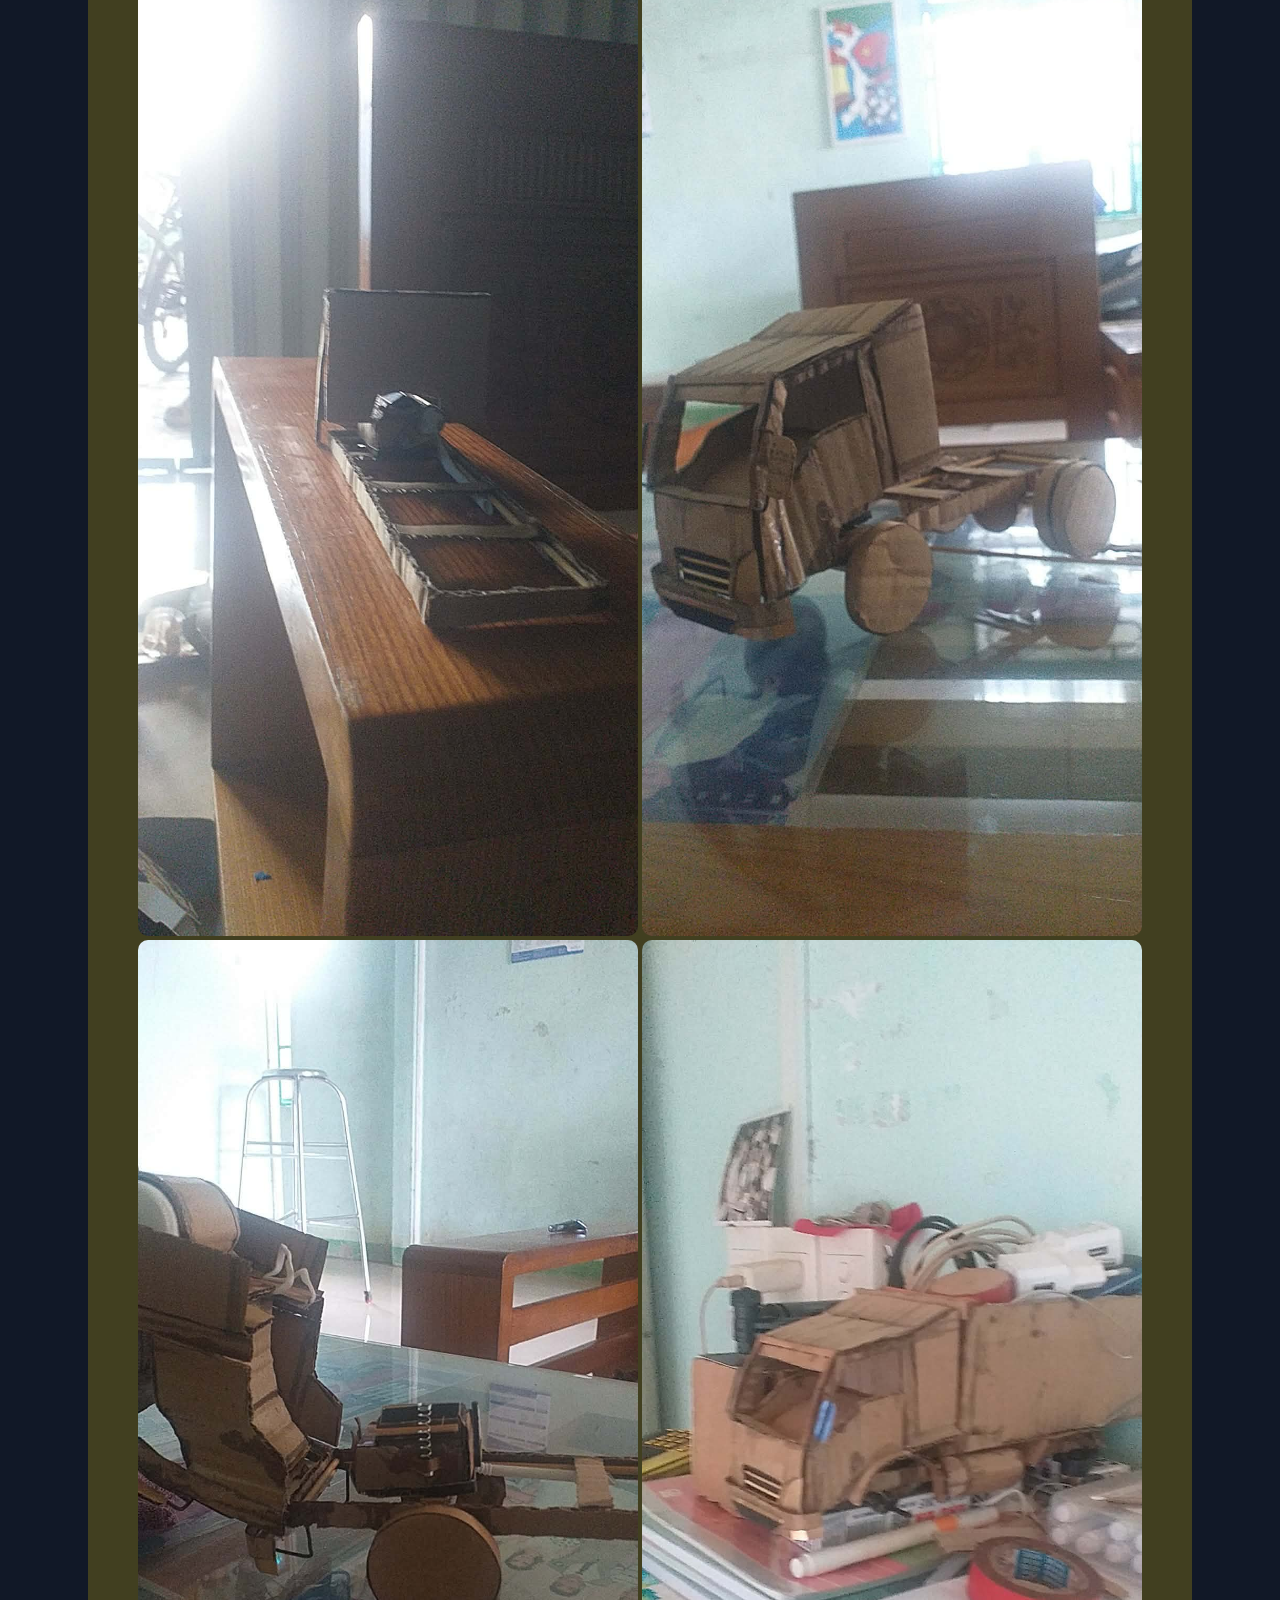
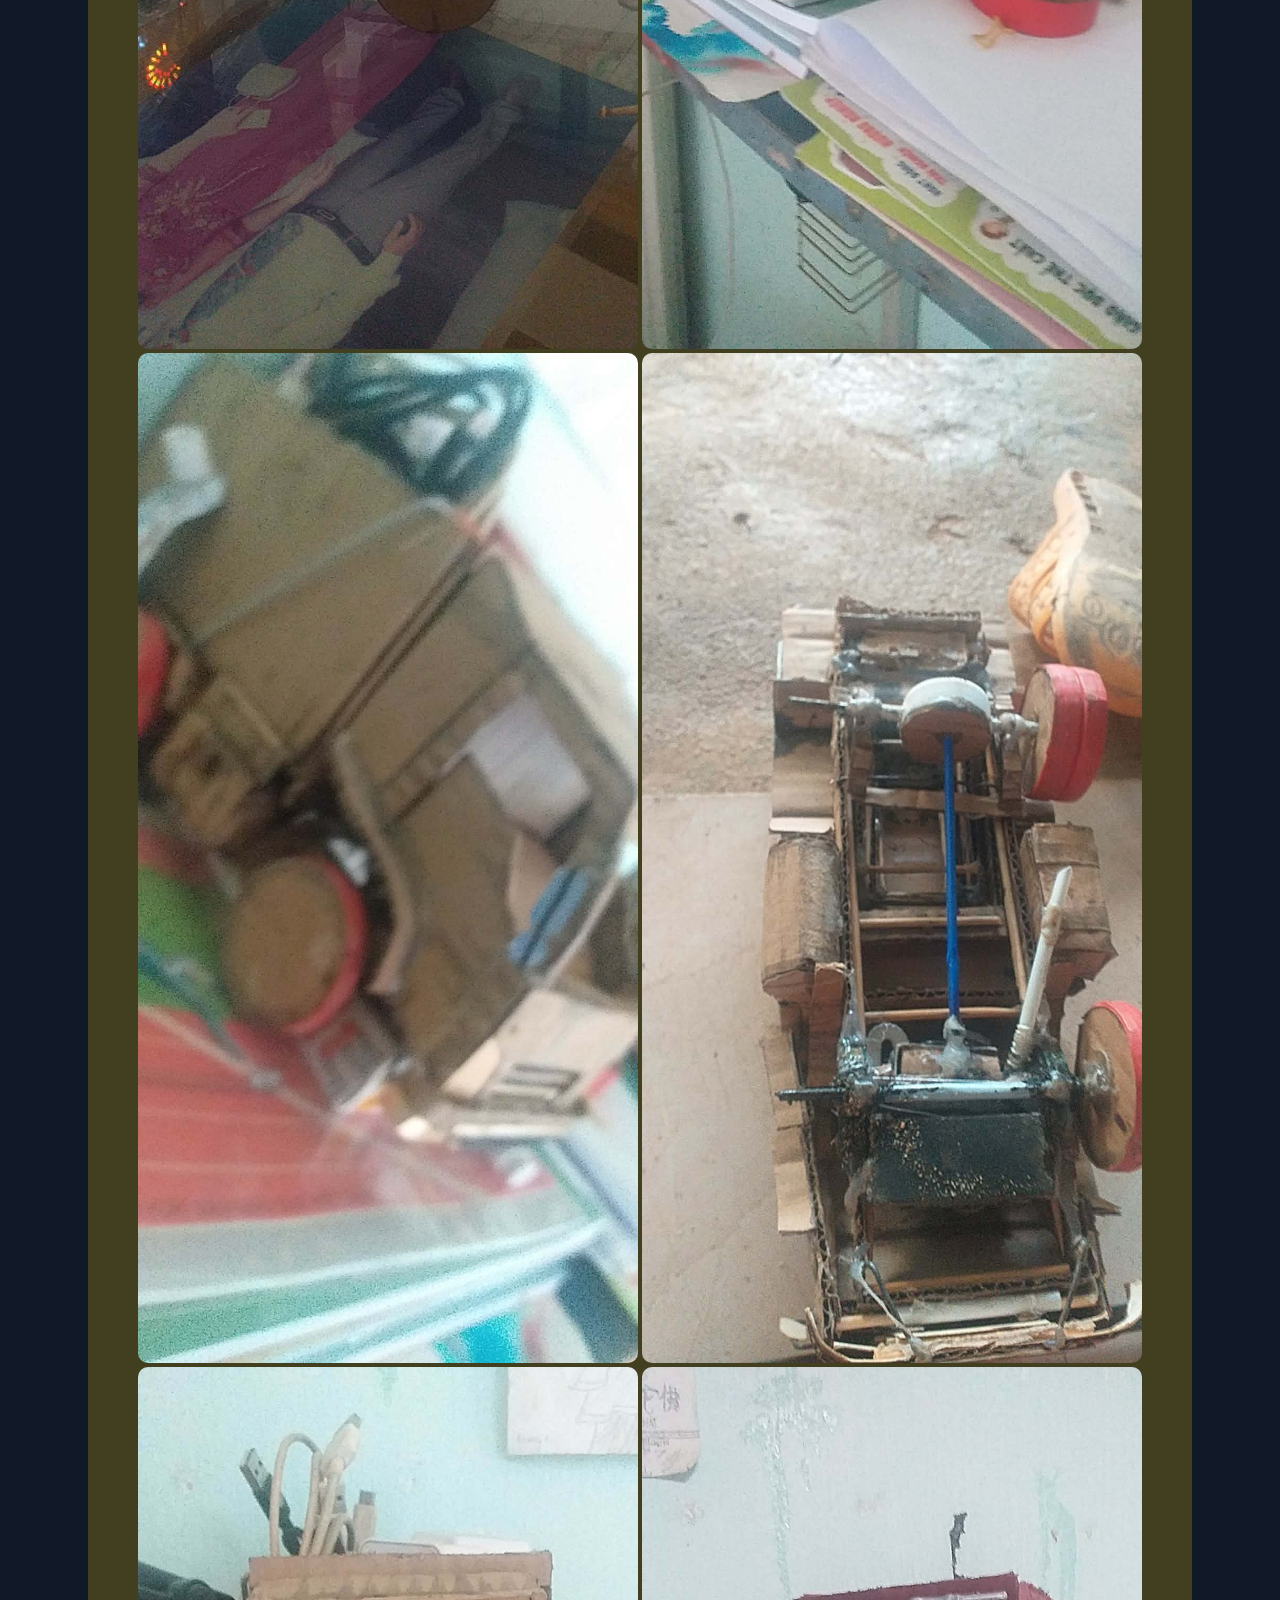
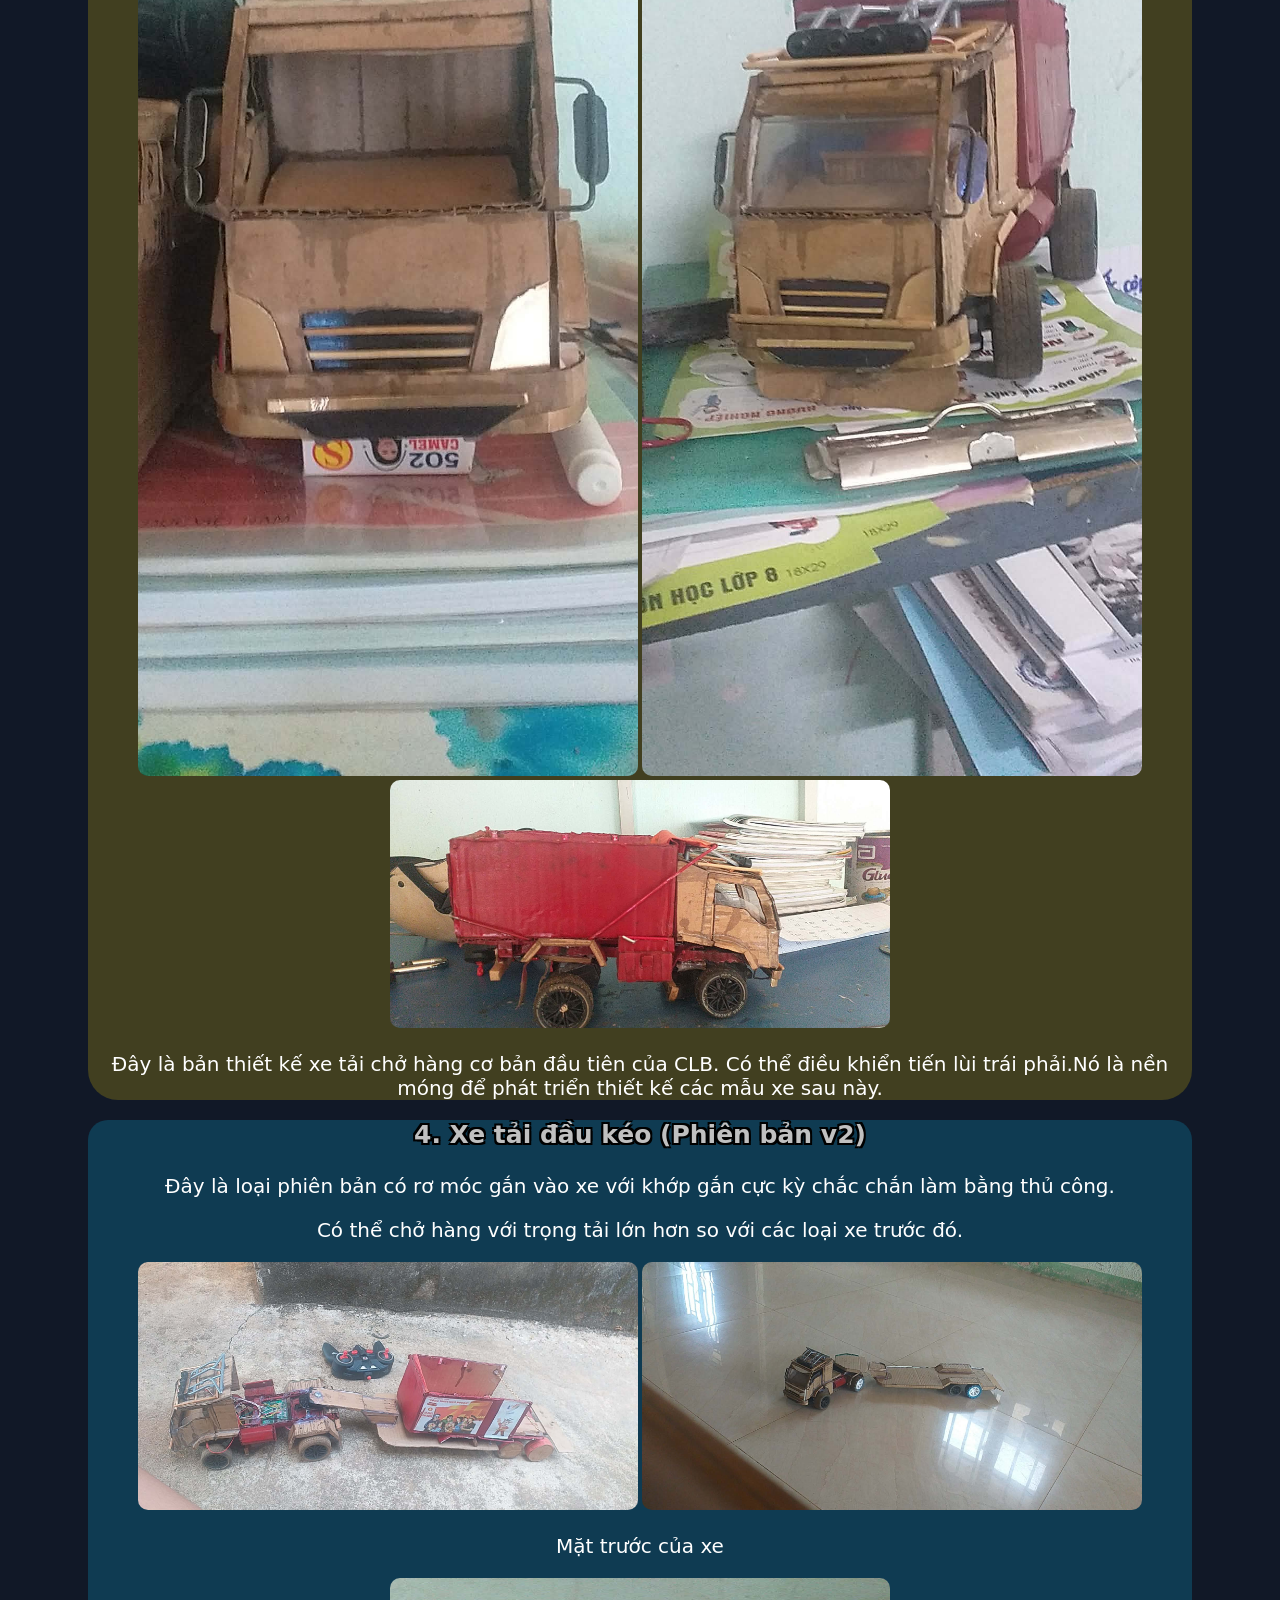
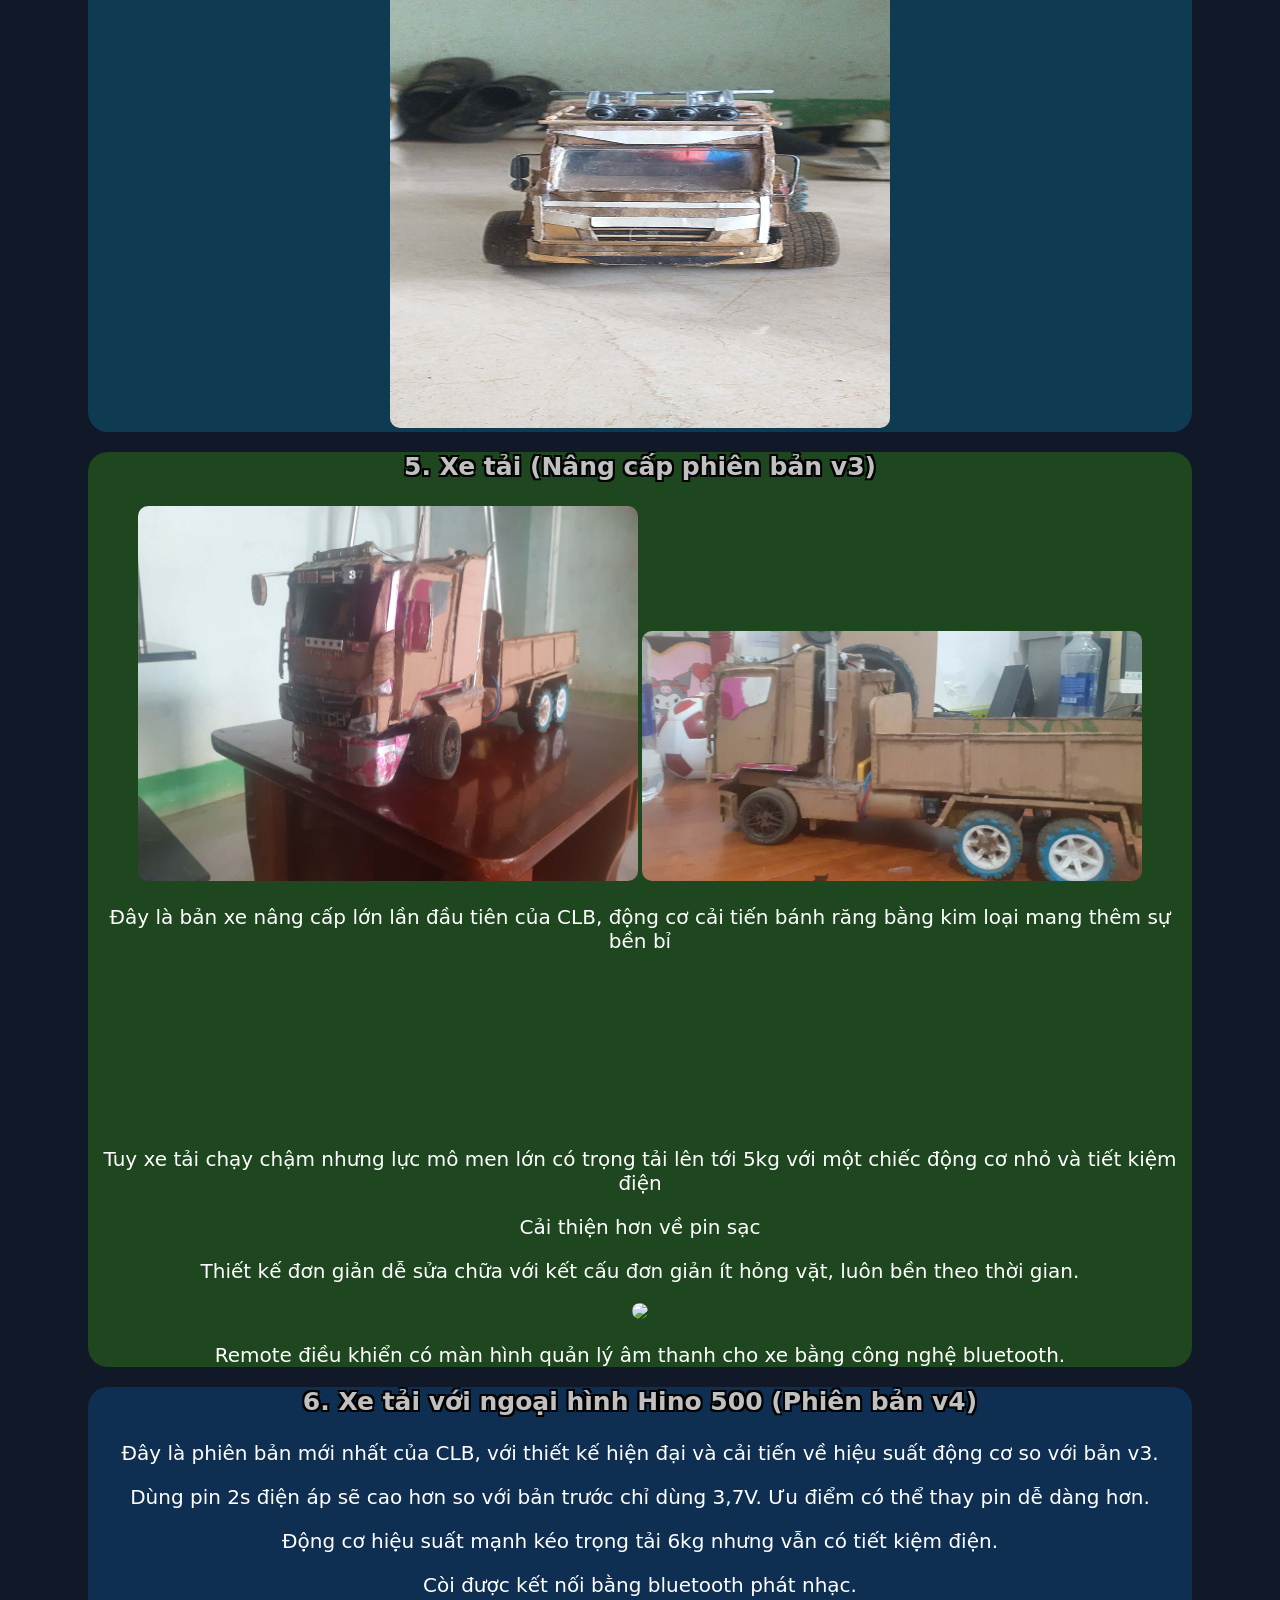
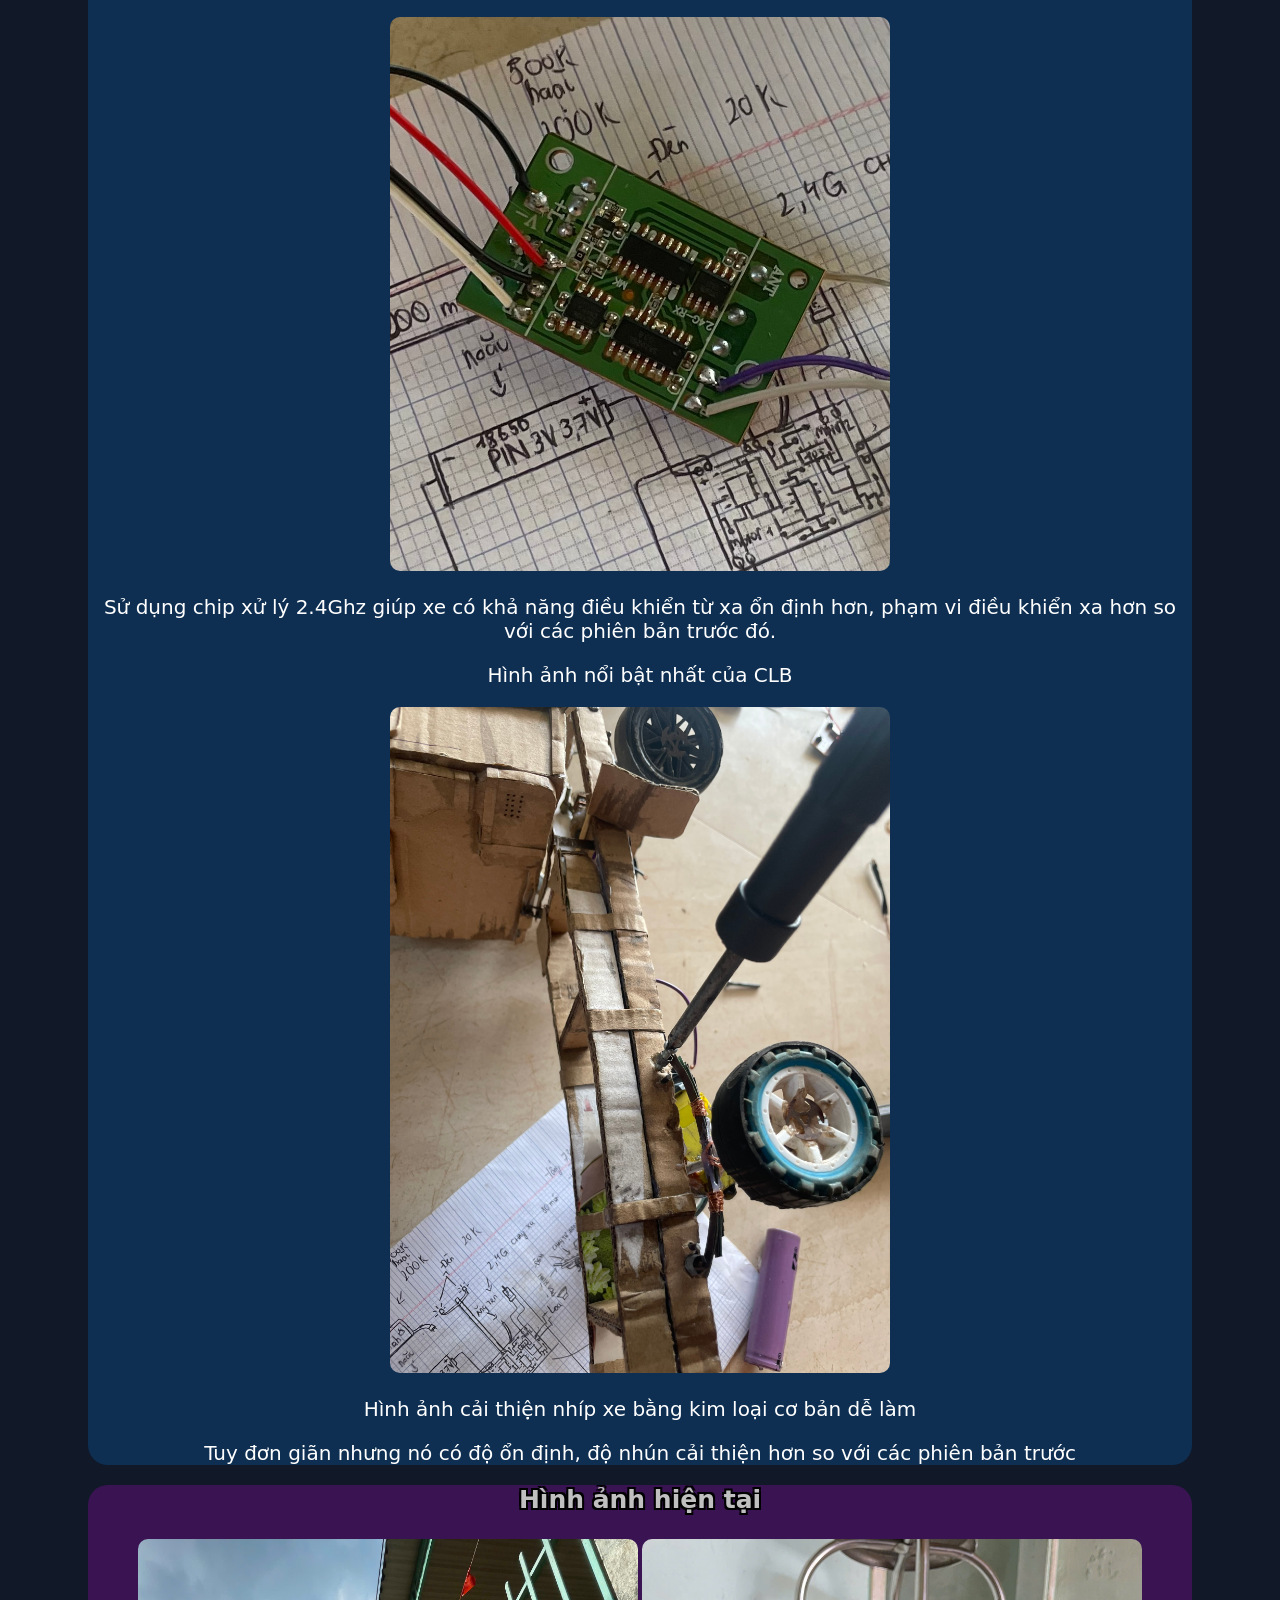
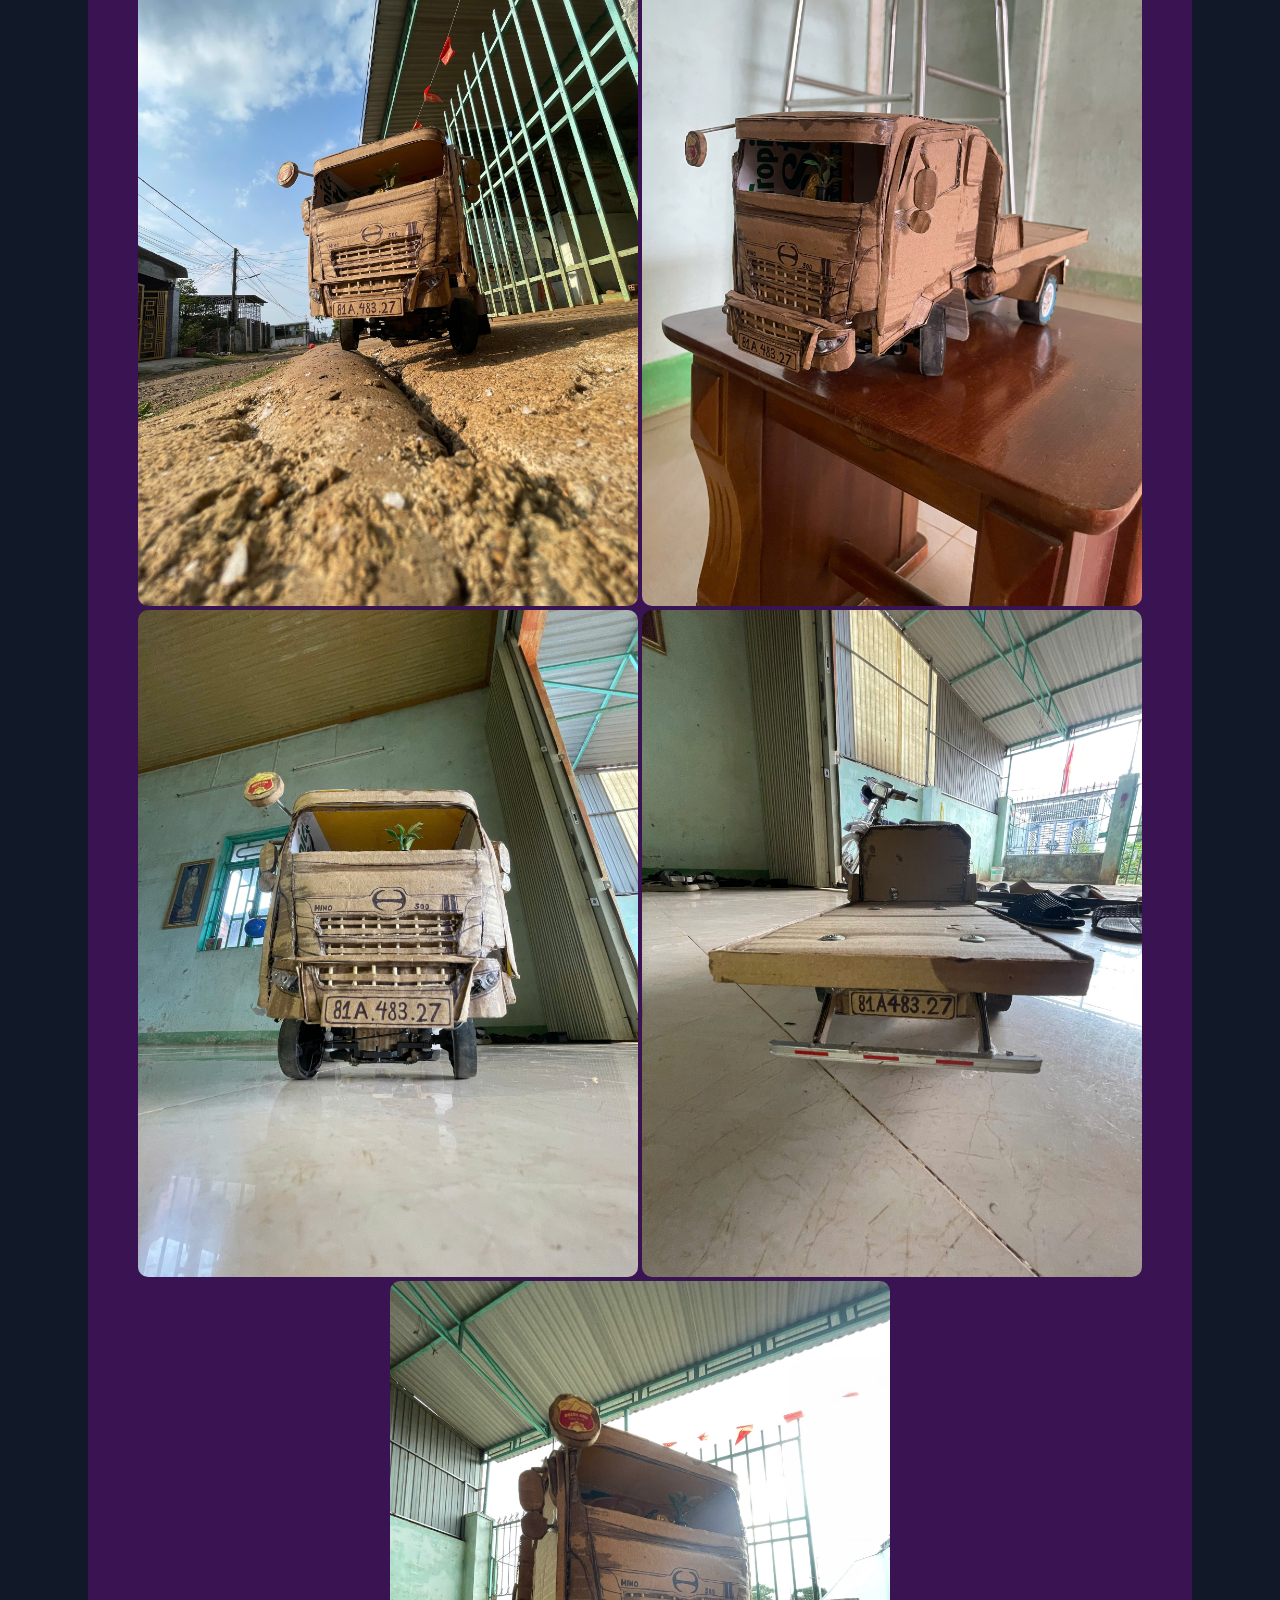
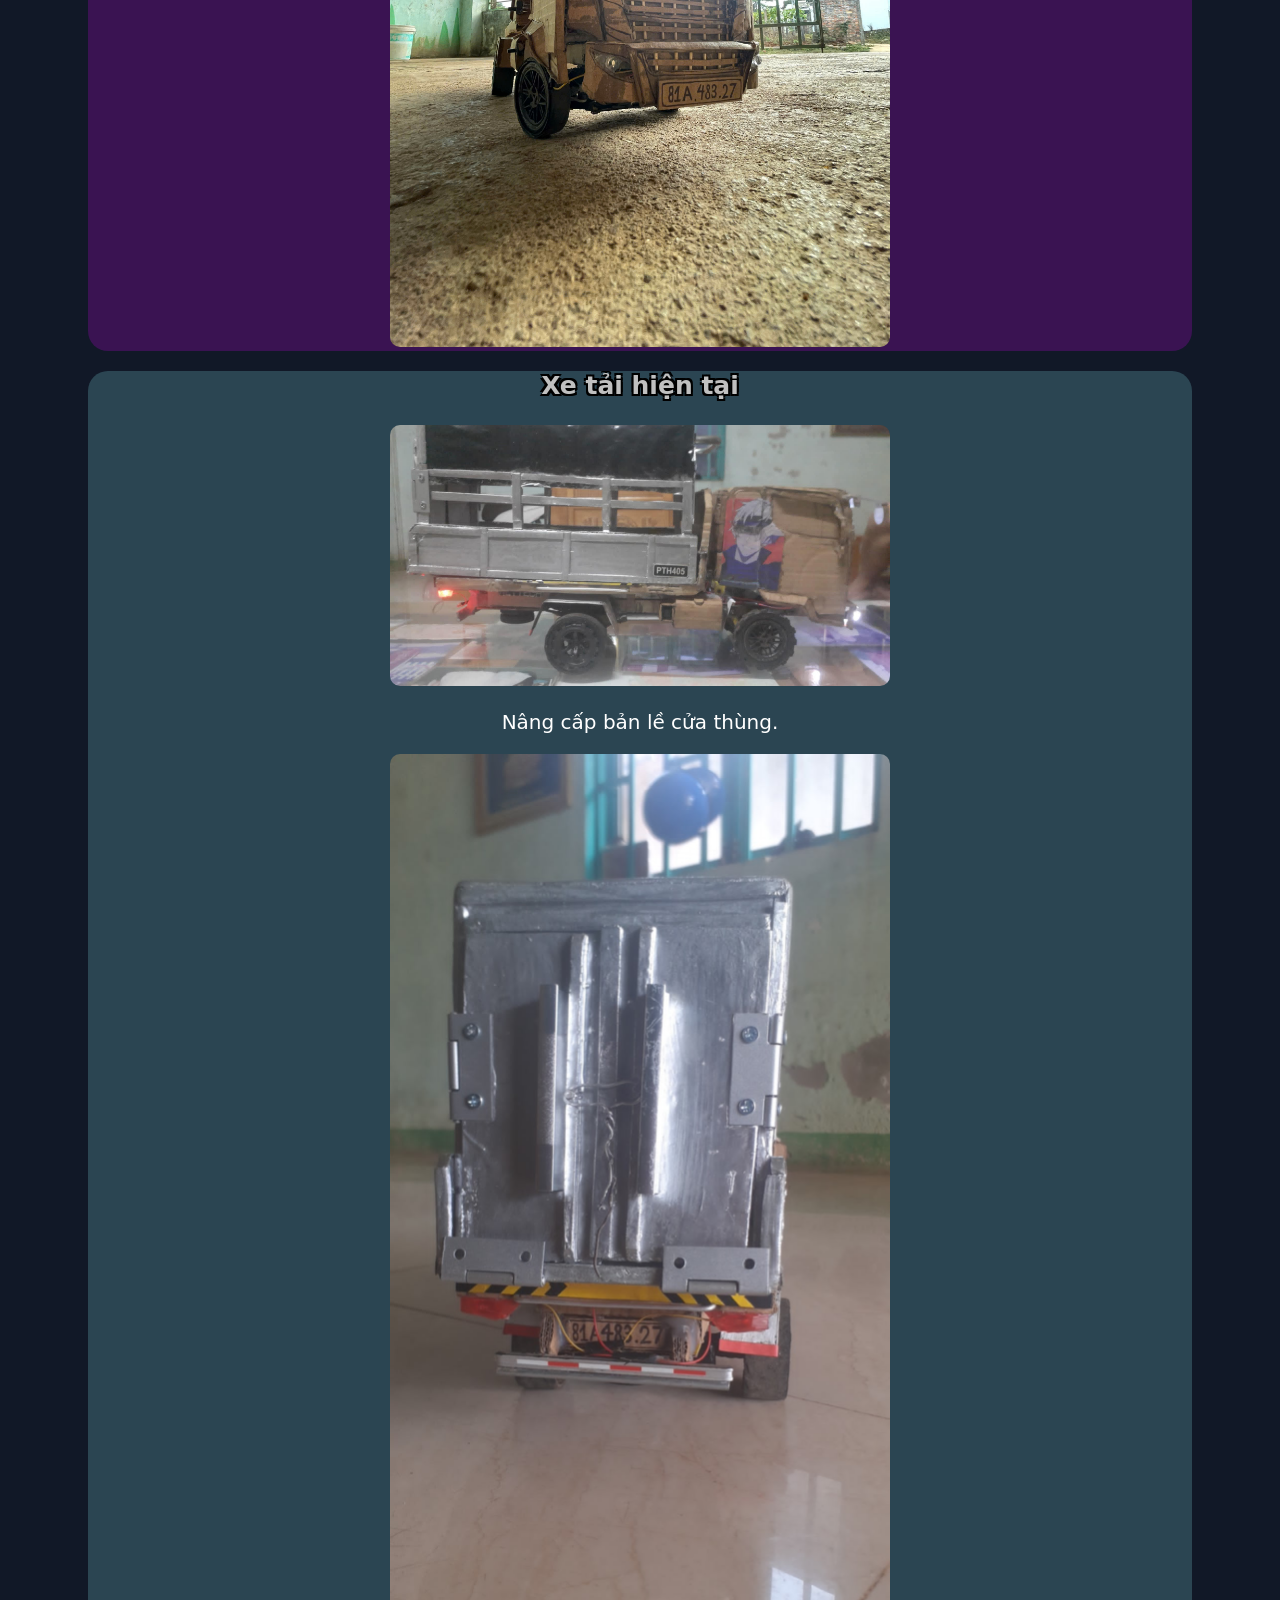
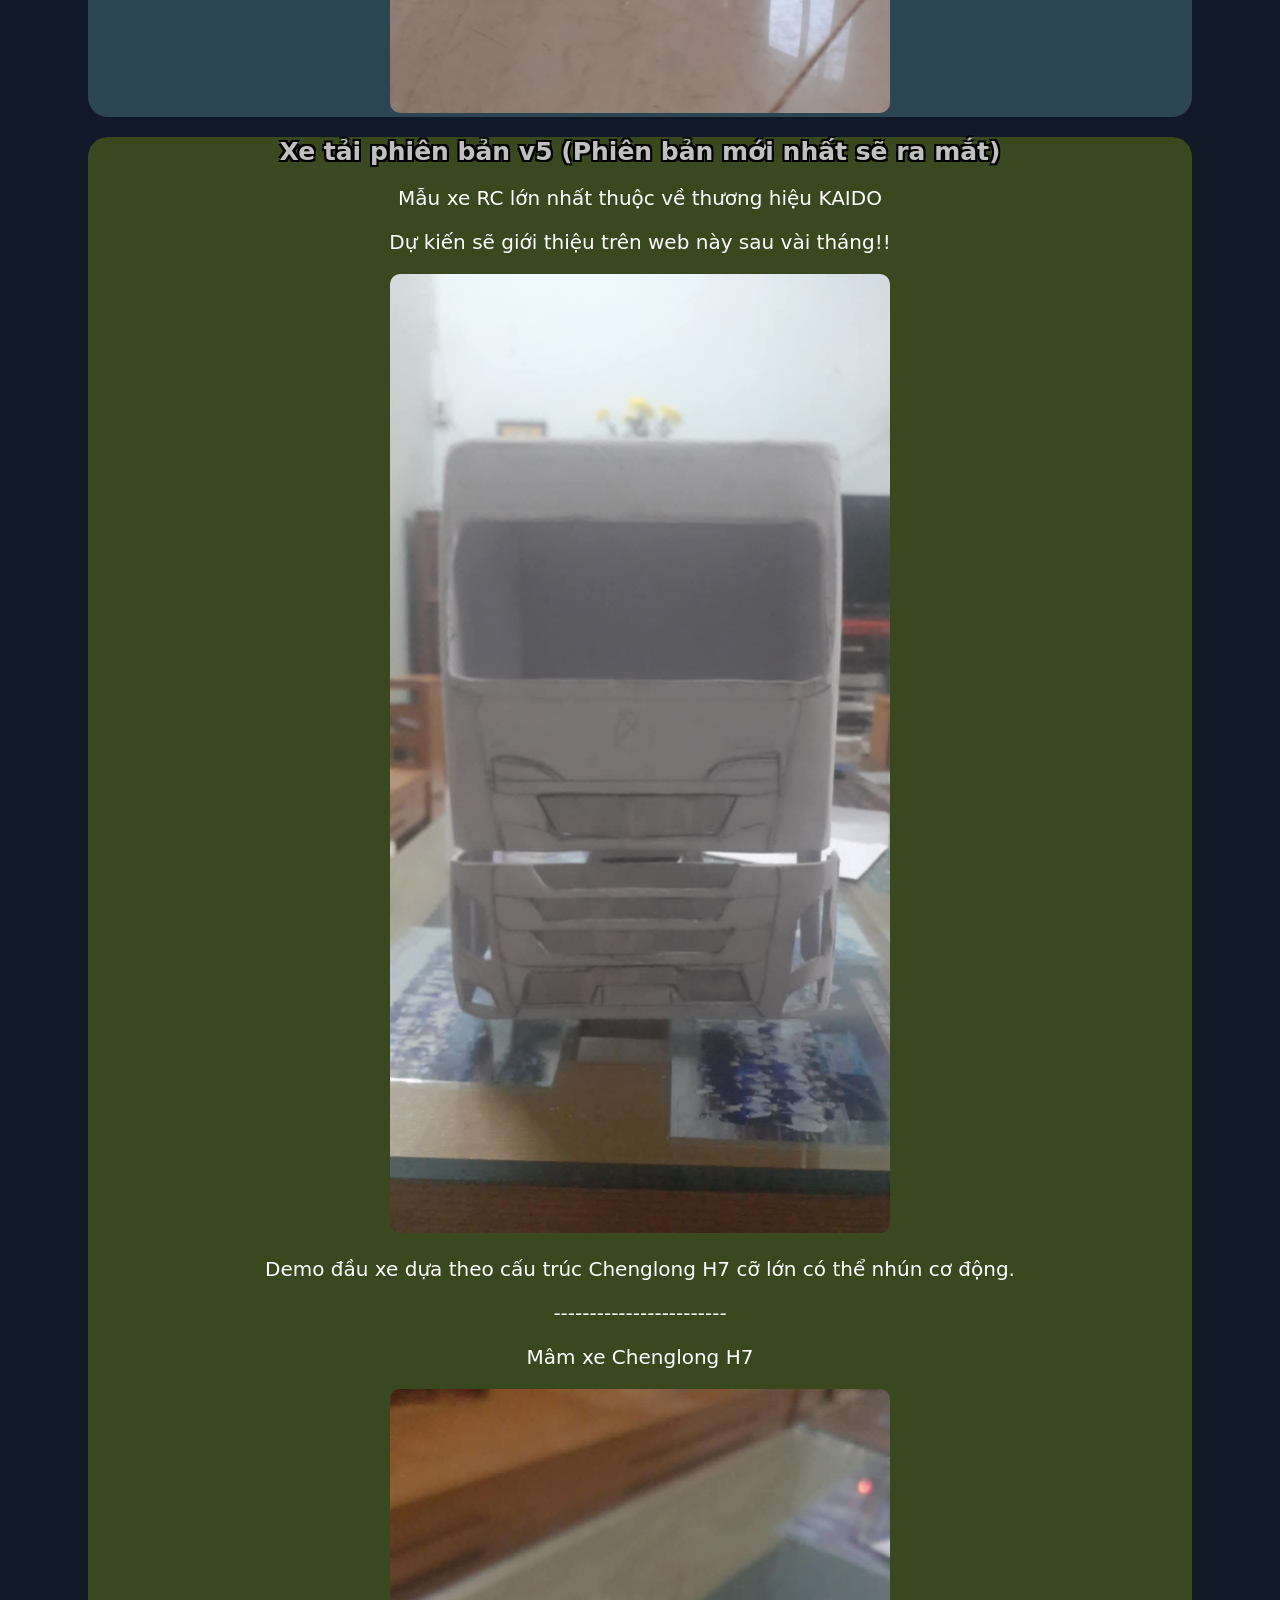
==== commit fc9d4e39: "Add files via upload" ====
--- a/index.html
+++ b/index.html
@@ -30,8 +30,8 @@
 
     <div class="sukien">
         <p>Khu vực sự kiện</p>
-        <p>Những sản phẩm khác không chỉ là xe tải!!</p>
-        <p>Kết thúc hiển thị vào 00:00 ngày 28/05/2026</p>
+        <p>Không có sự kiện nào.</p>
+        <p>--</p>
     </div>
 
     <div class="game">
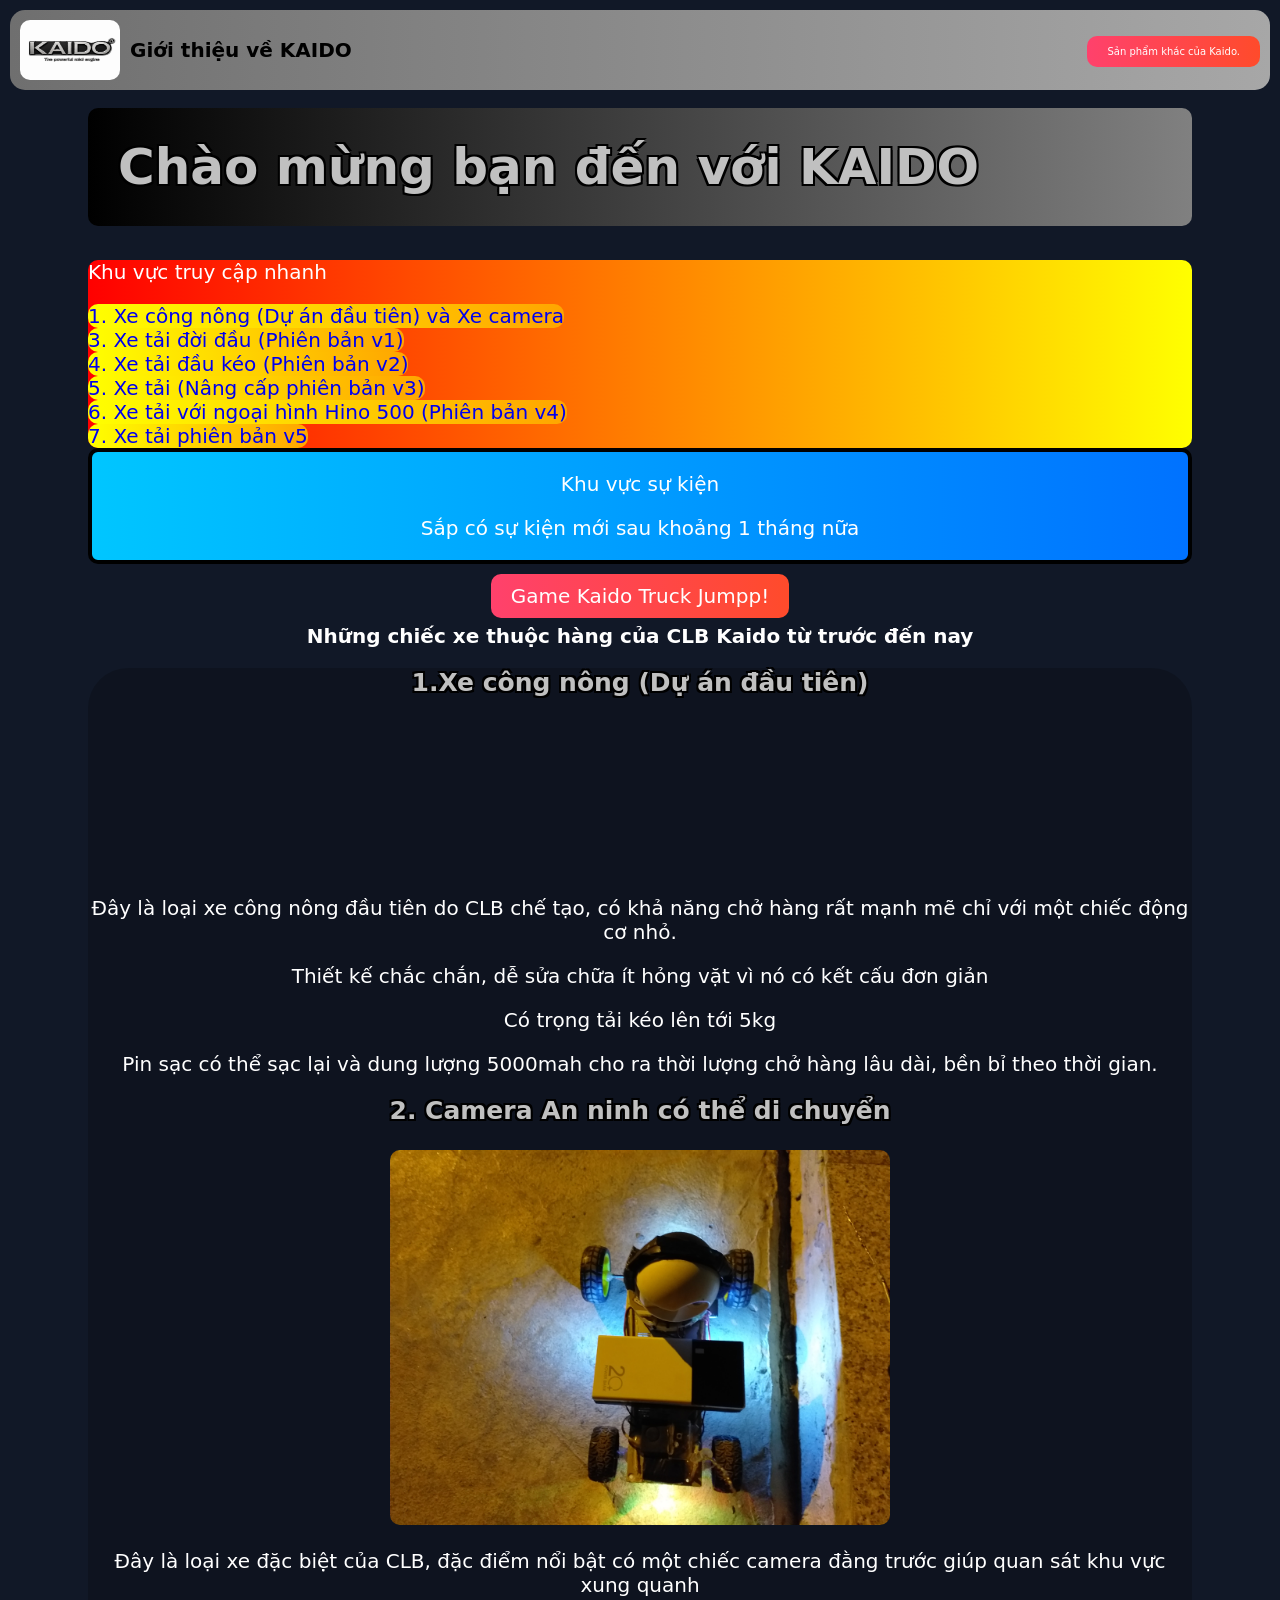
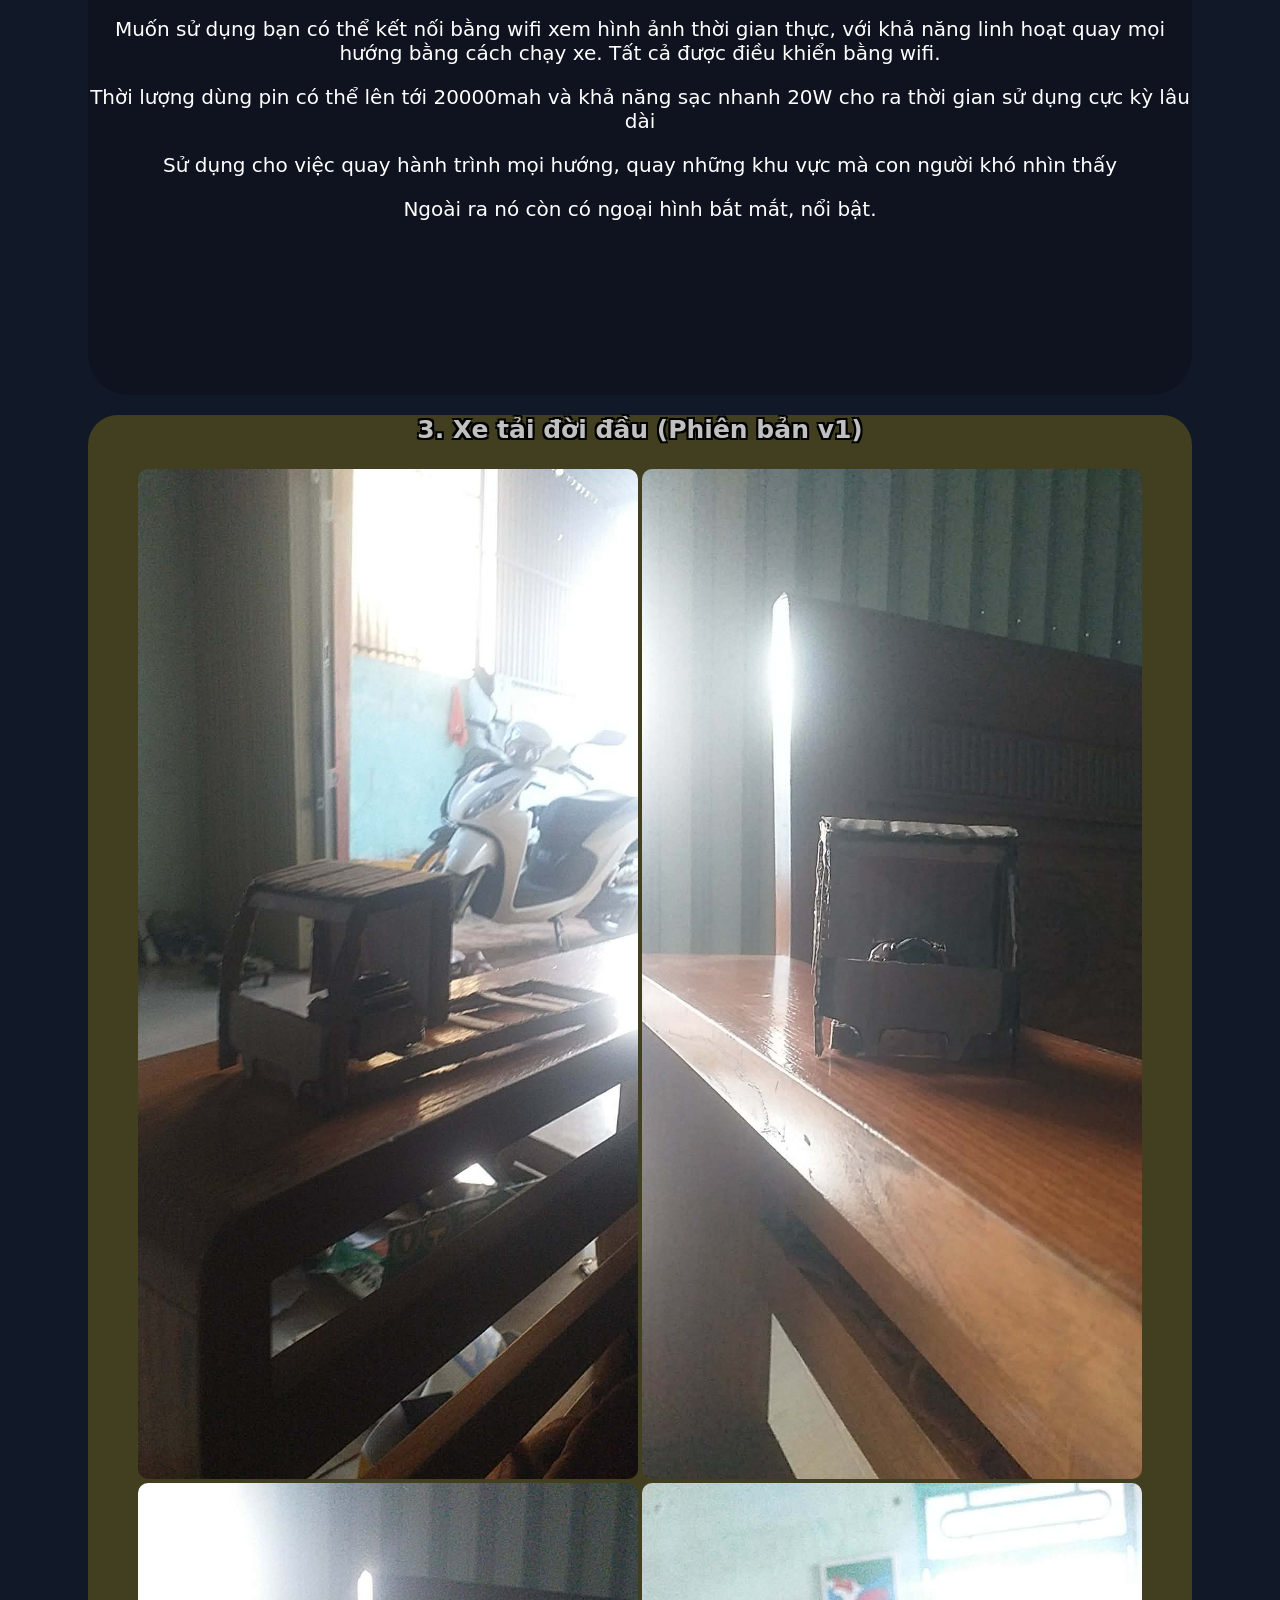
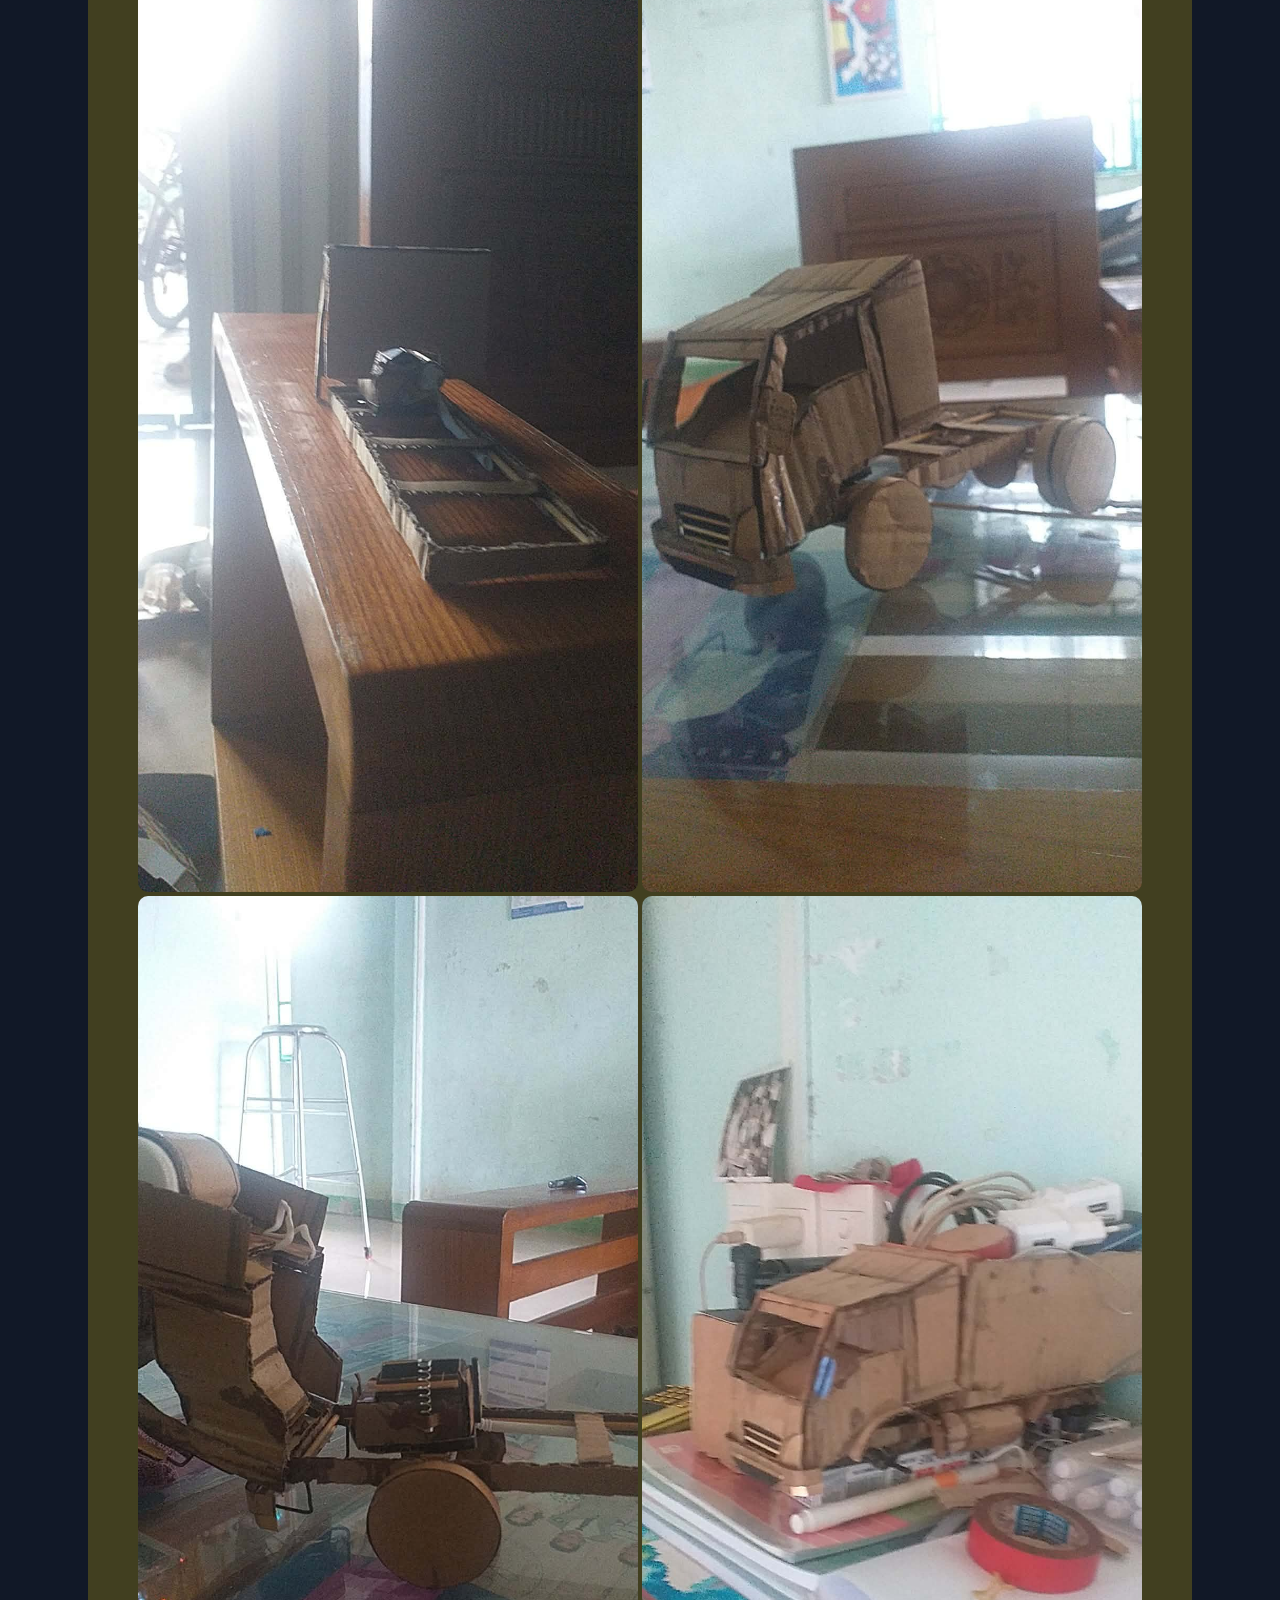
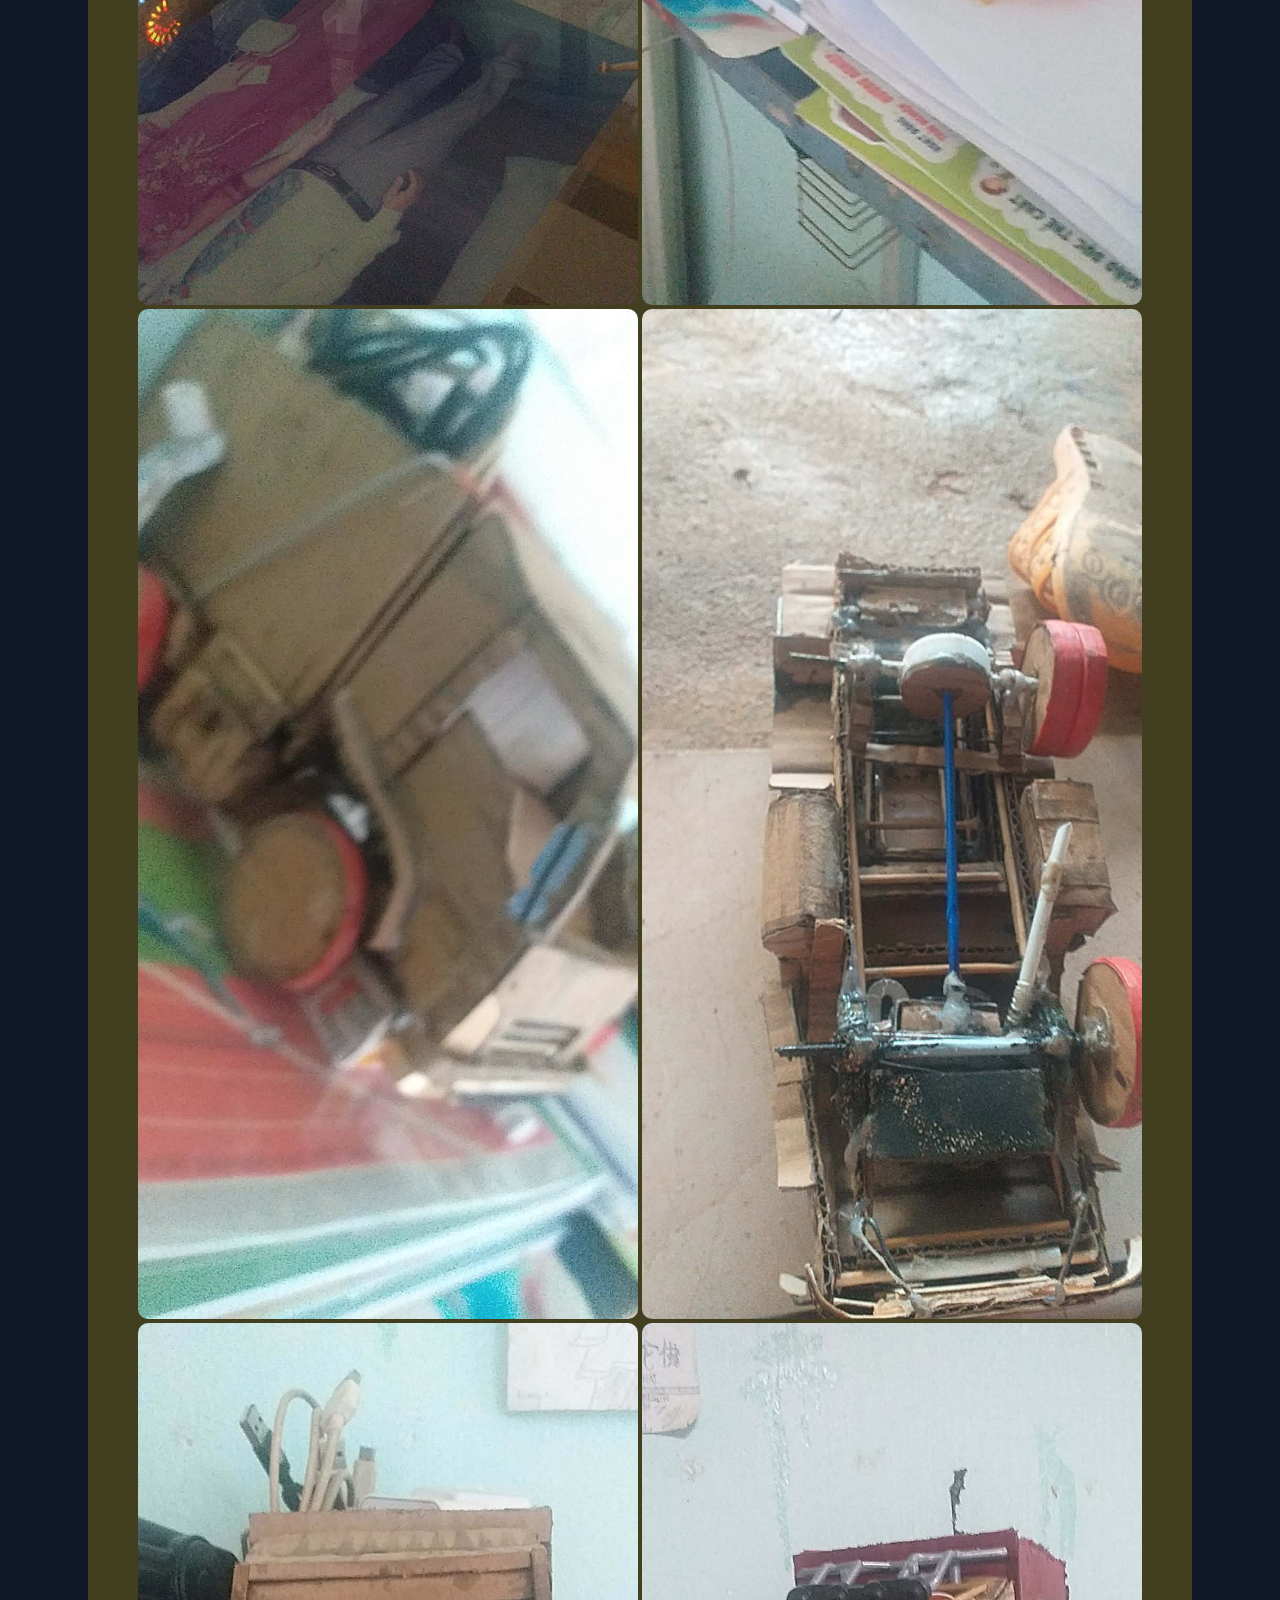
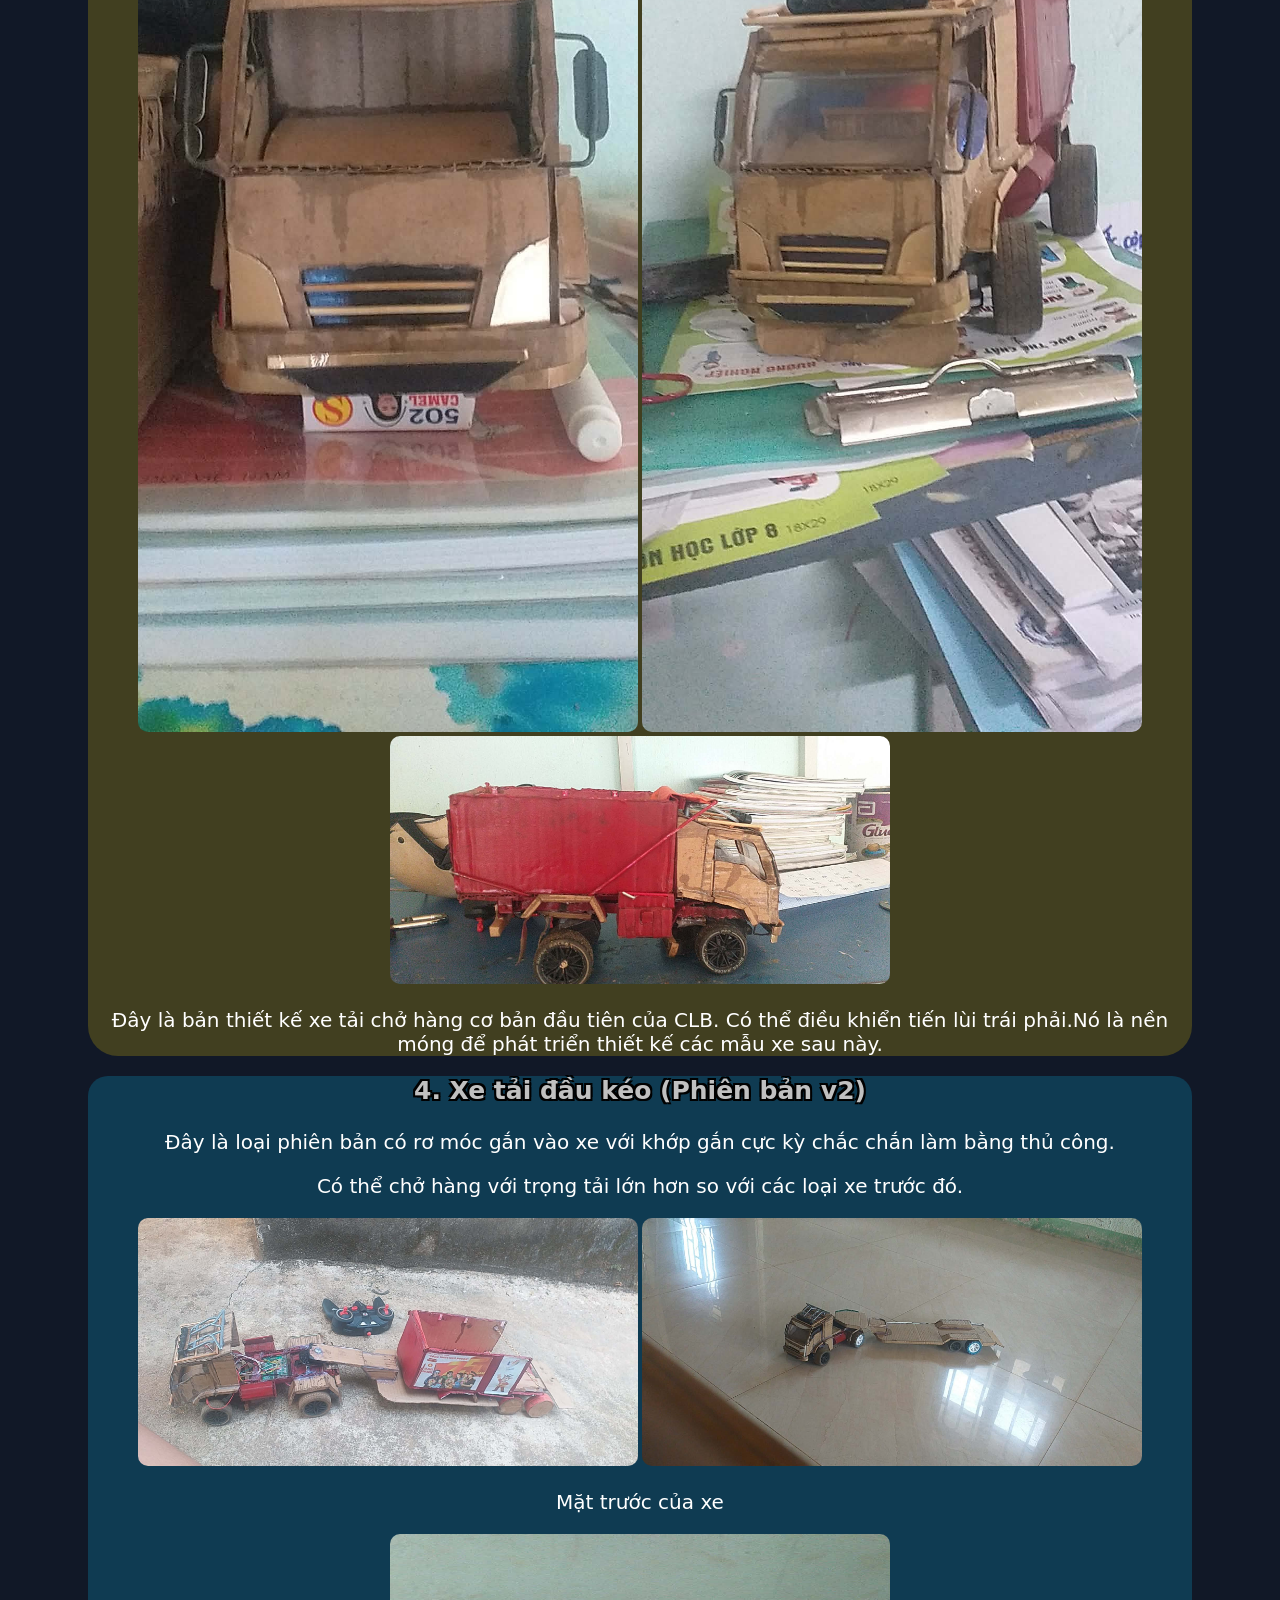
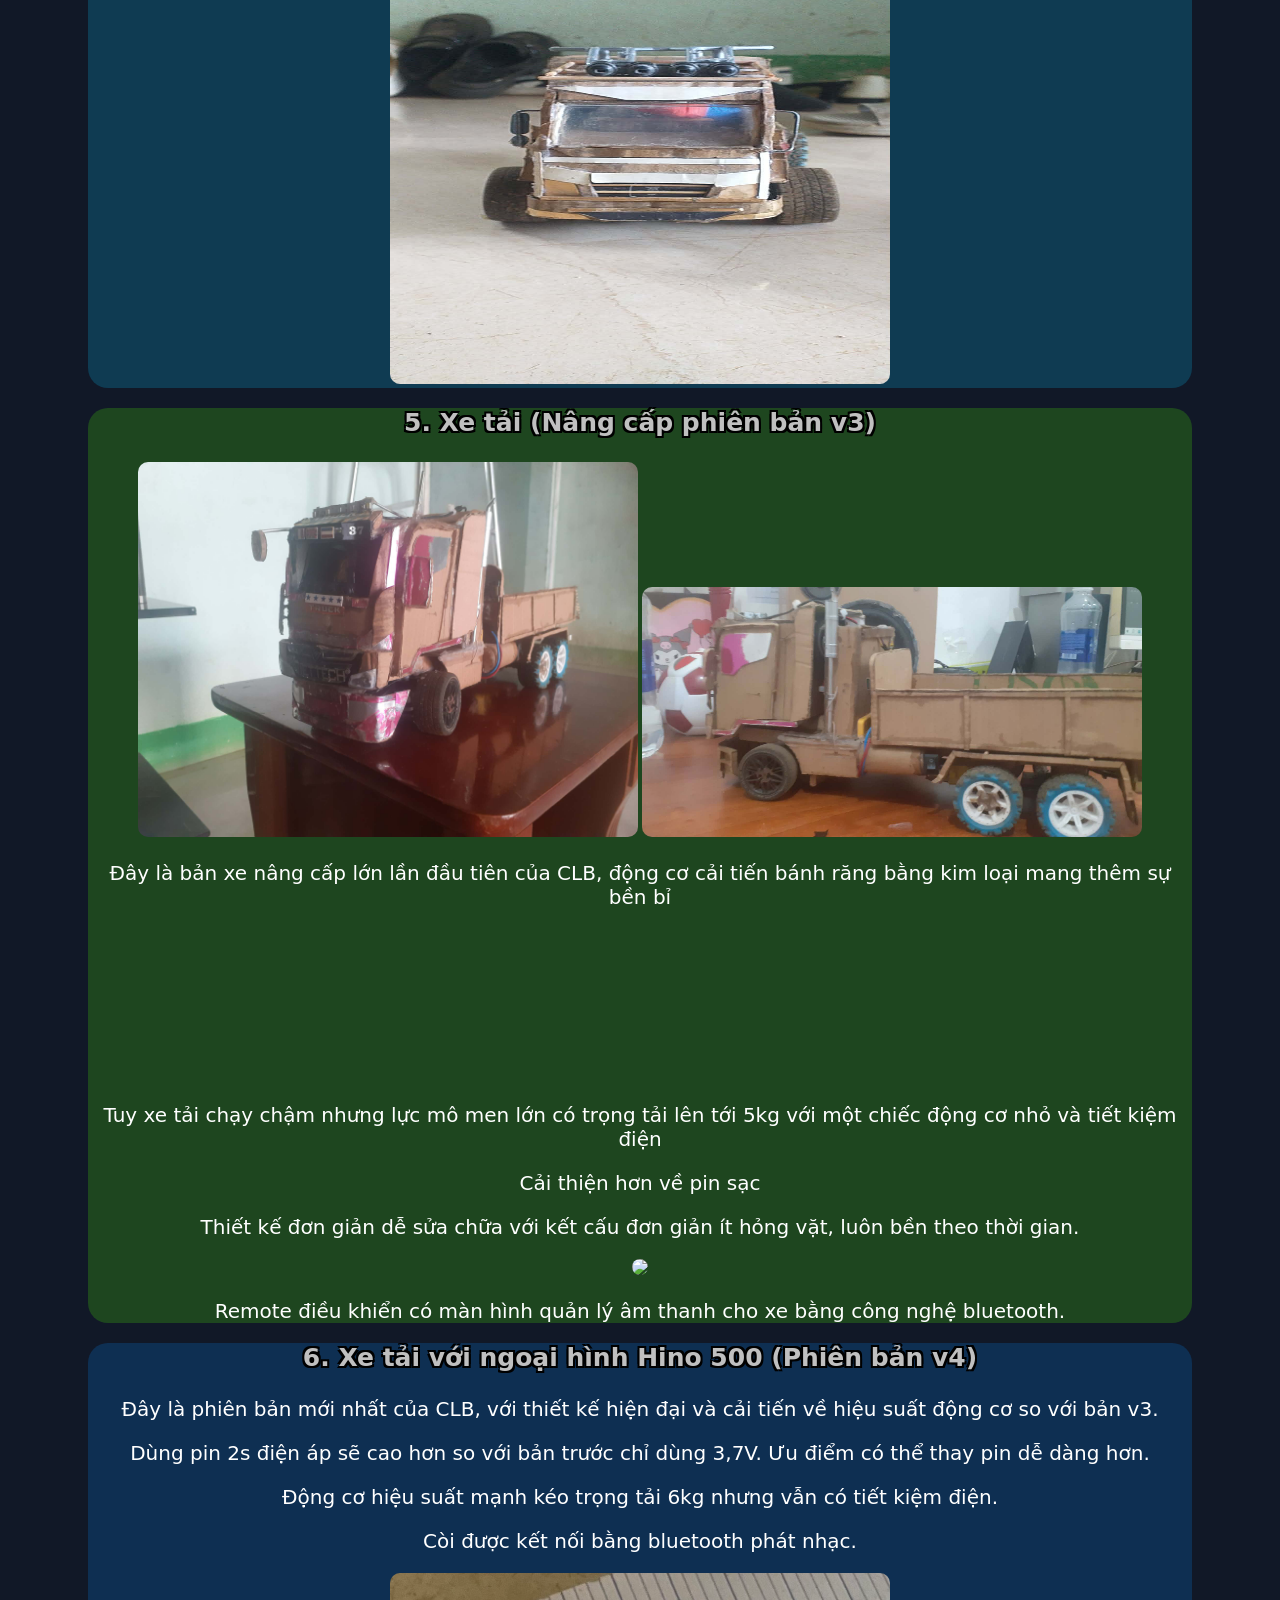
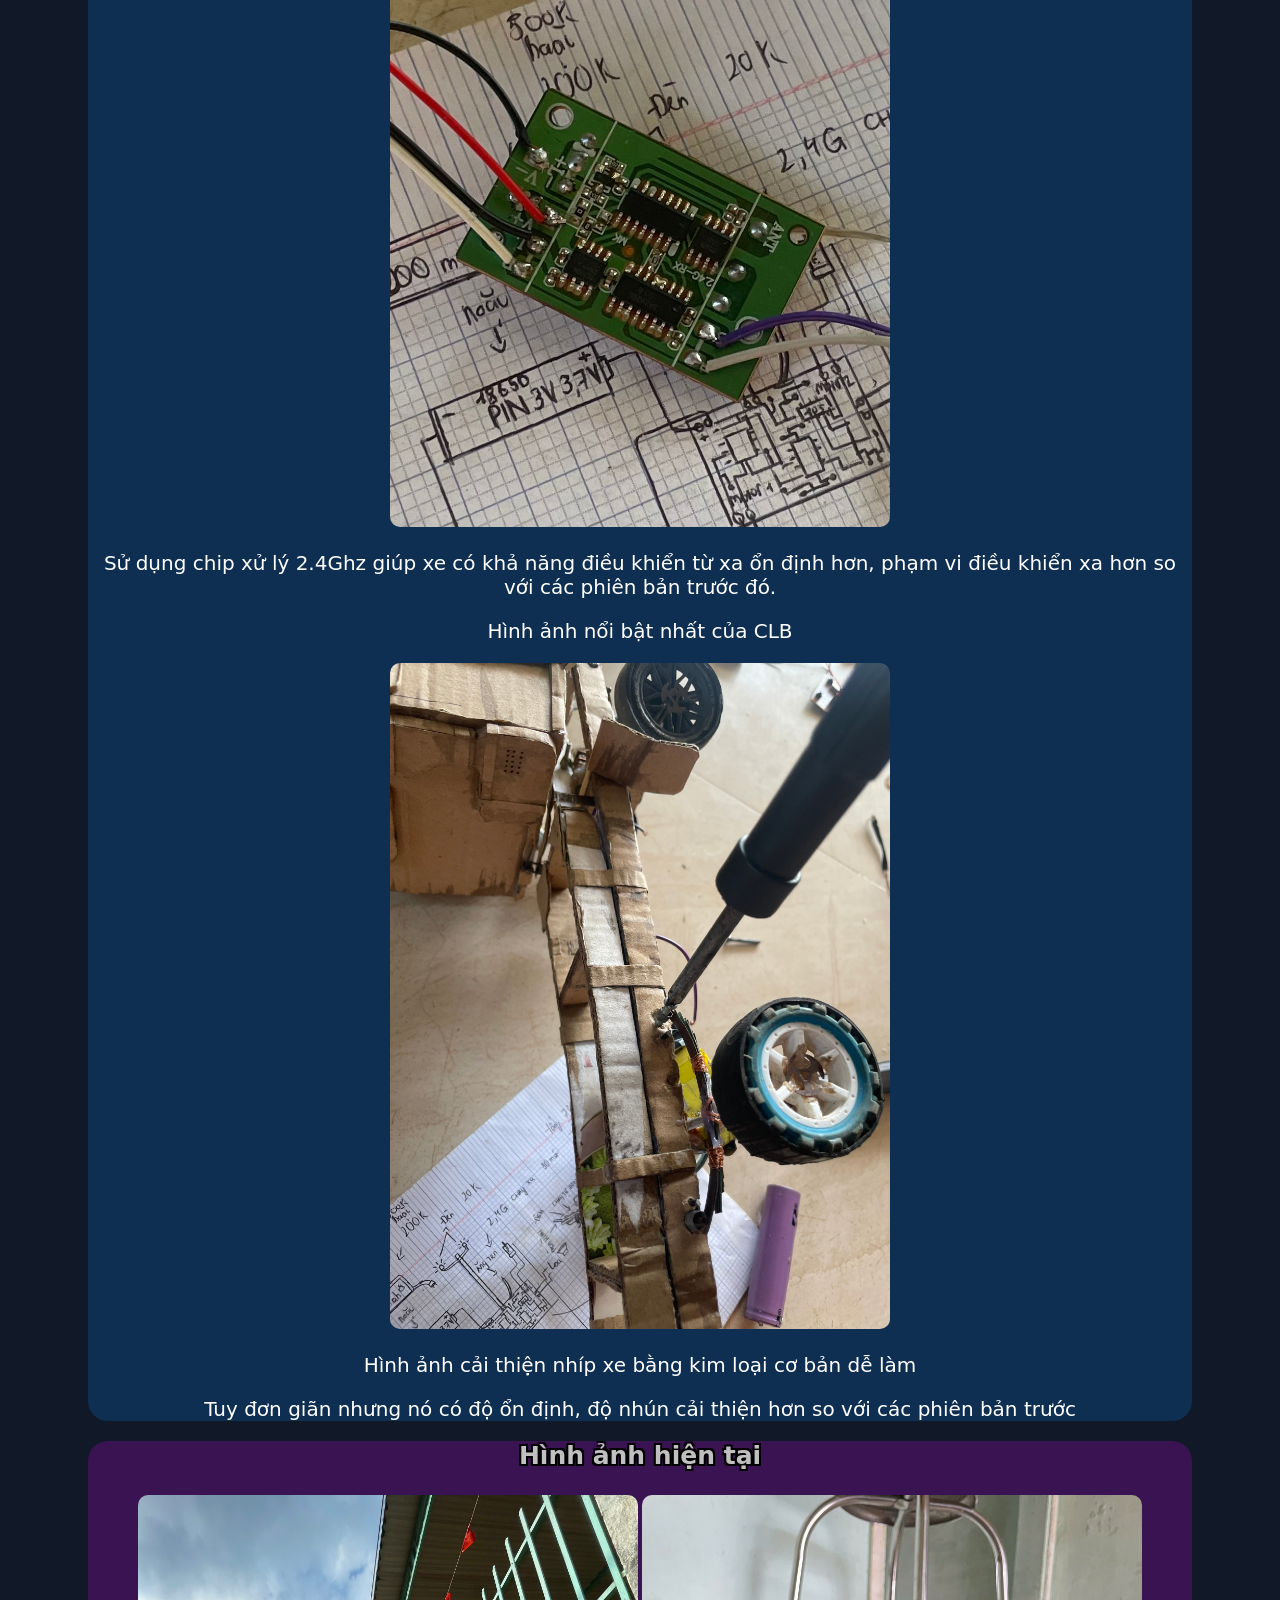
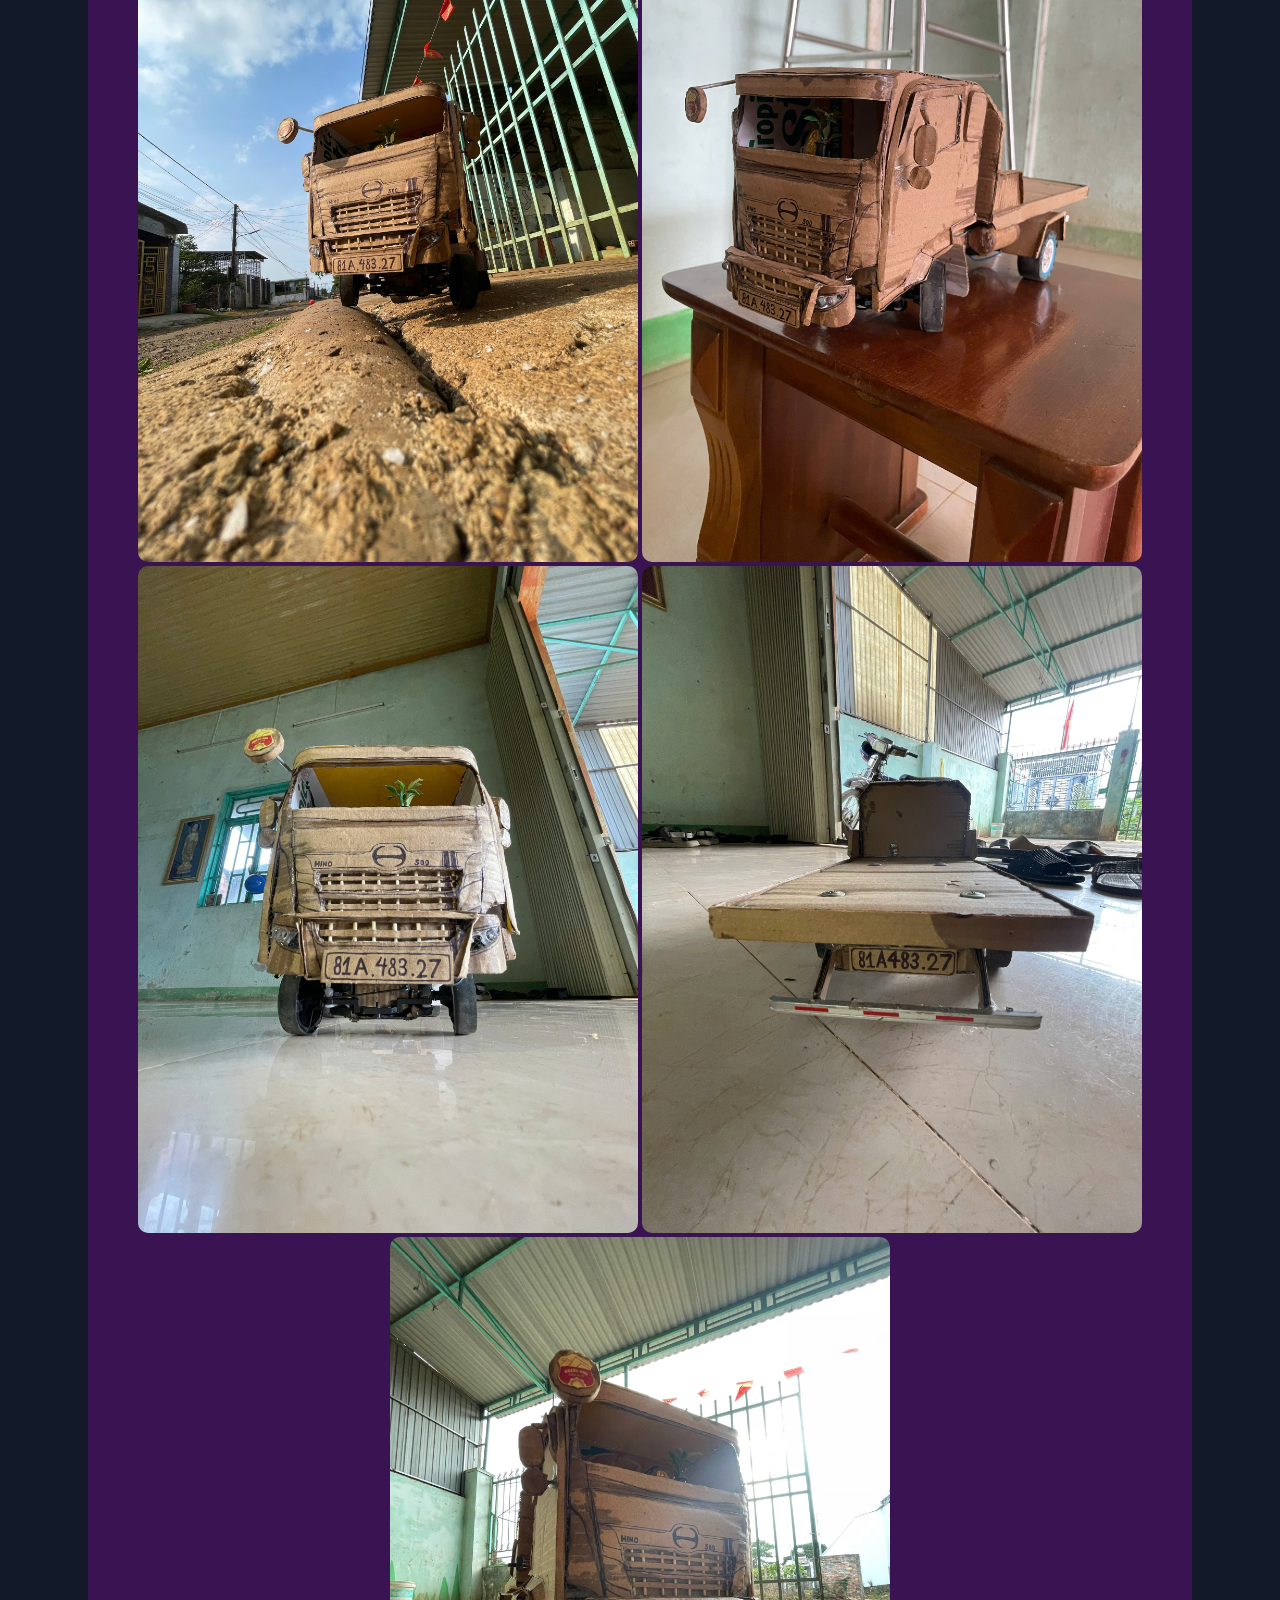
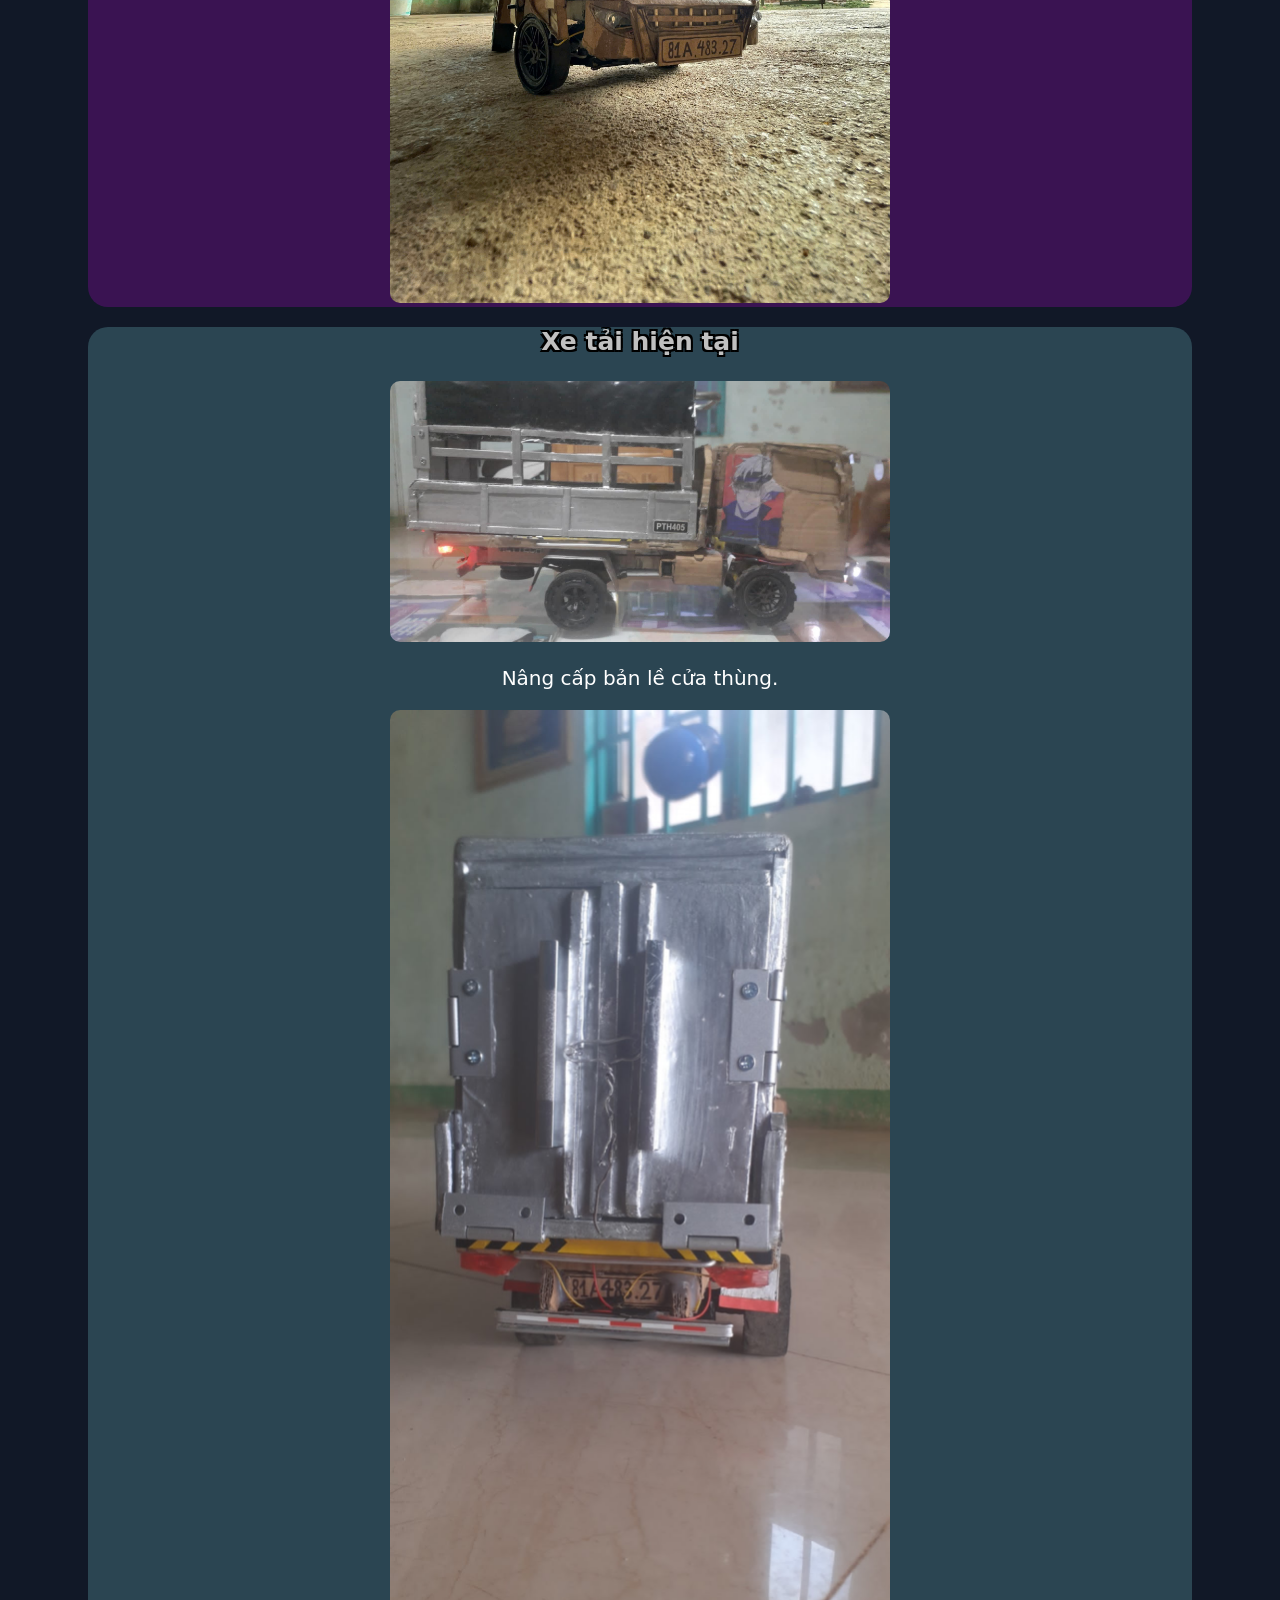
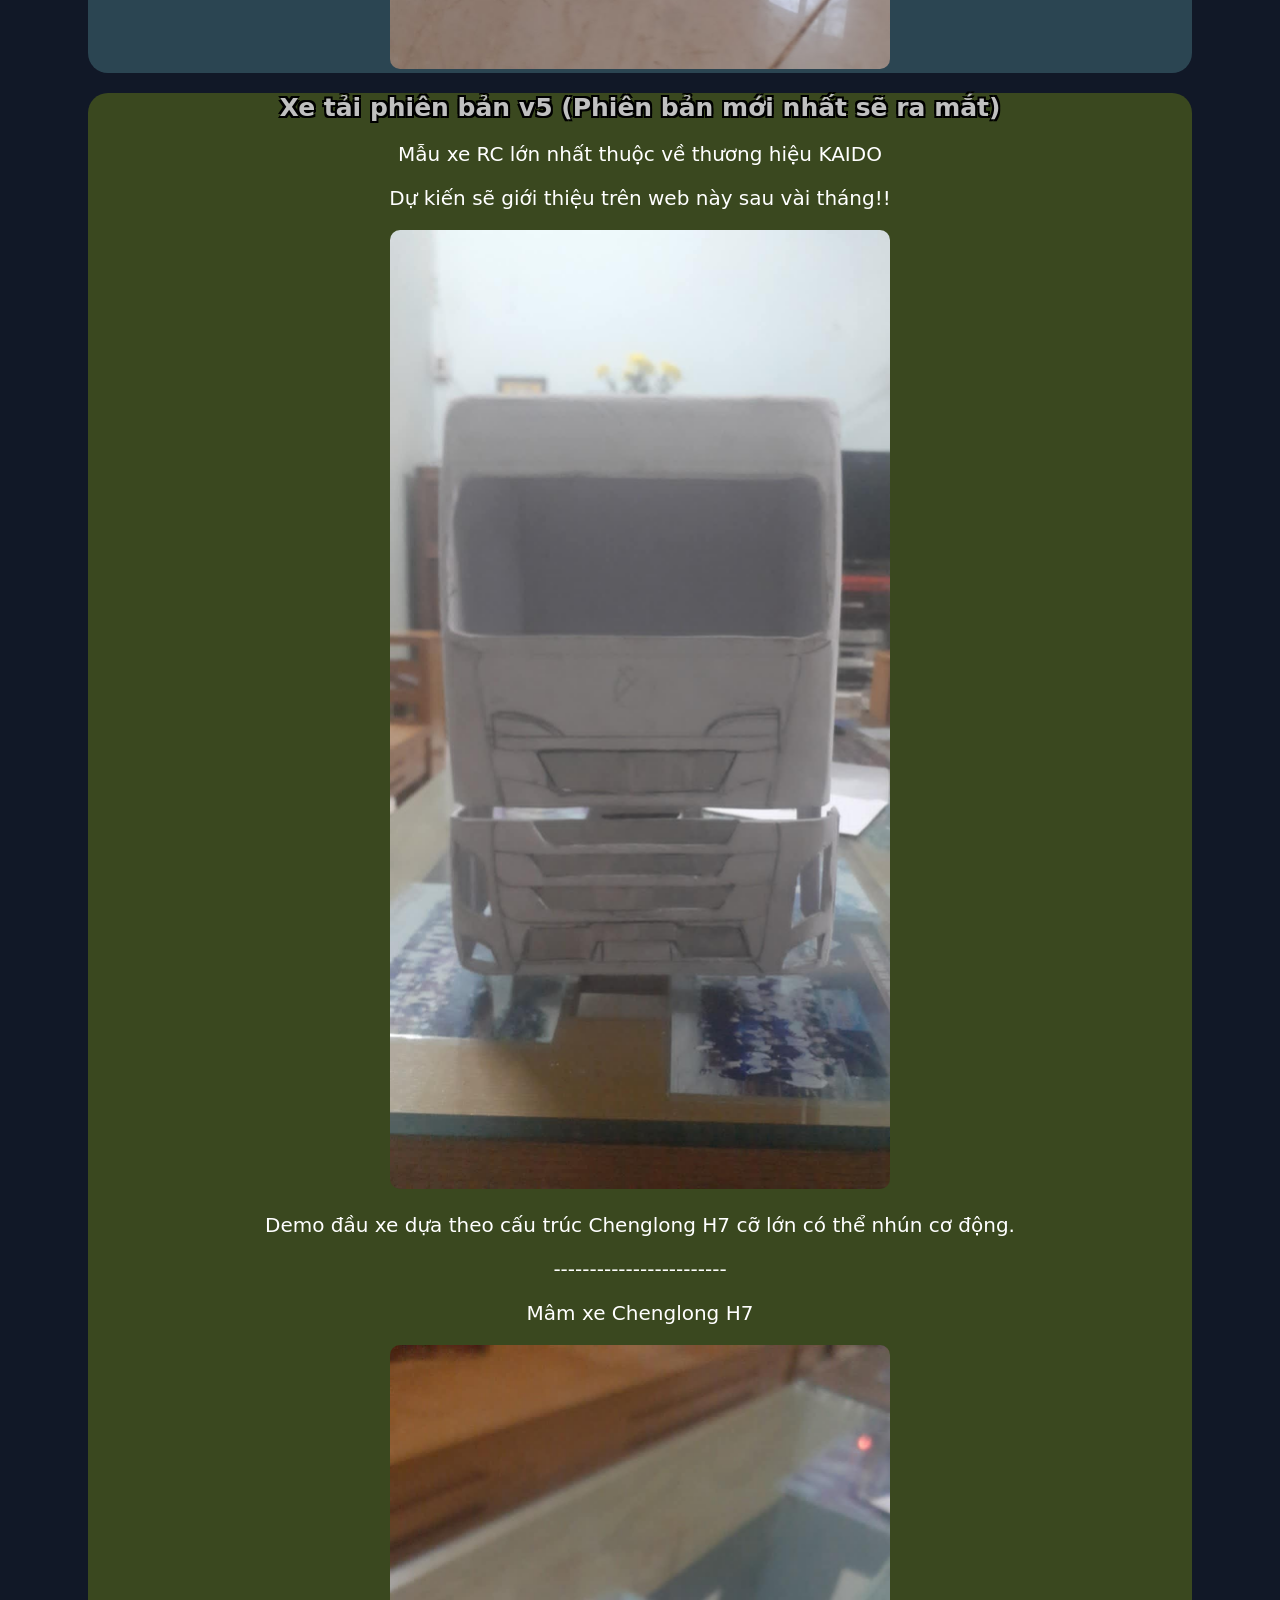
==== commit 62bb85b4: "Add files via upload" ====
--- a/index.html
+++ b/index.html
@@ -30,10 +30,9 @@
 
     <div class="sukien">
         <p>Khu vực sự kiện</p>
-        <p>Không có sự kiện nào.</p>
-        <p>--</p>
+        <p>Sắp có sự kiện mới sau khoảng 1 tháng nữa</p>
+        <p></p>
     </div>
-
     <div class="game">
         <a href="gamemini.html">Game Kaido Truck Jumpp!</a>
     </div>
@@ -160,7 +159,7 @@
     <p>Khung xe tải v5 ban đầu.</p>
     <img src="khungxetaiv5.jpg" width="300">
     <h3 class="text">Dự kiến sẽ có thêm nhiều hình ảnh hơn về xe tải v5 sau vài tháng!!</h3>
-    <h3 class="text">Coming soon!!</h3>
+    <h3 class="text">Sắp ra mắt sau vài tháng nữa</h3>
 </div>
 </div>
 
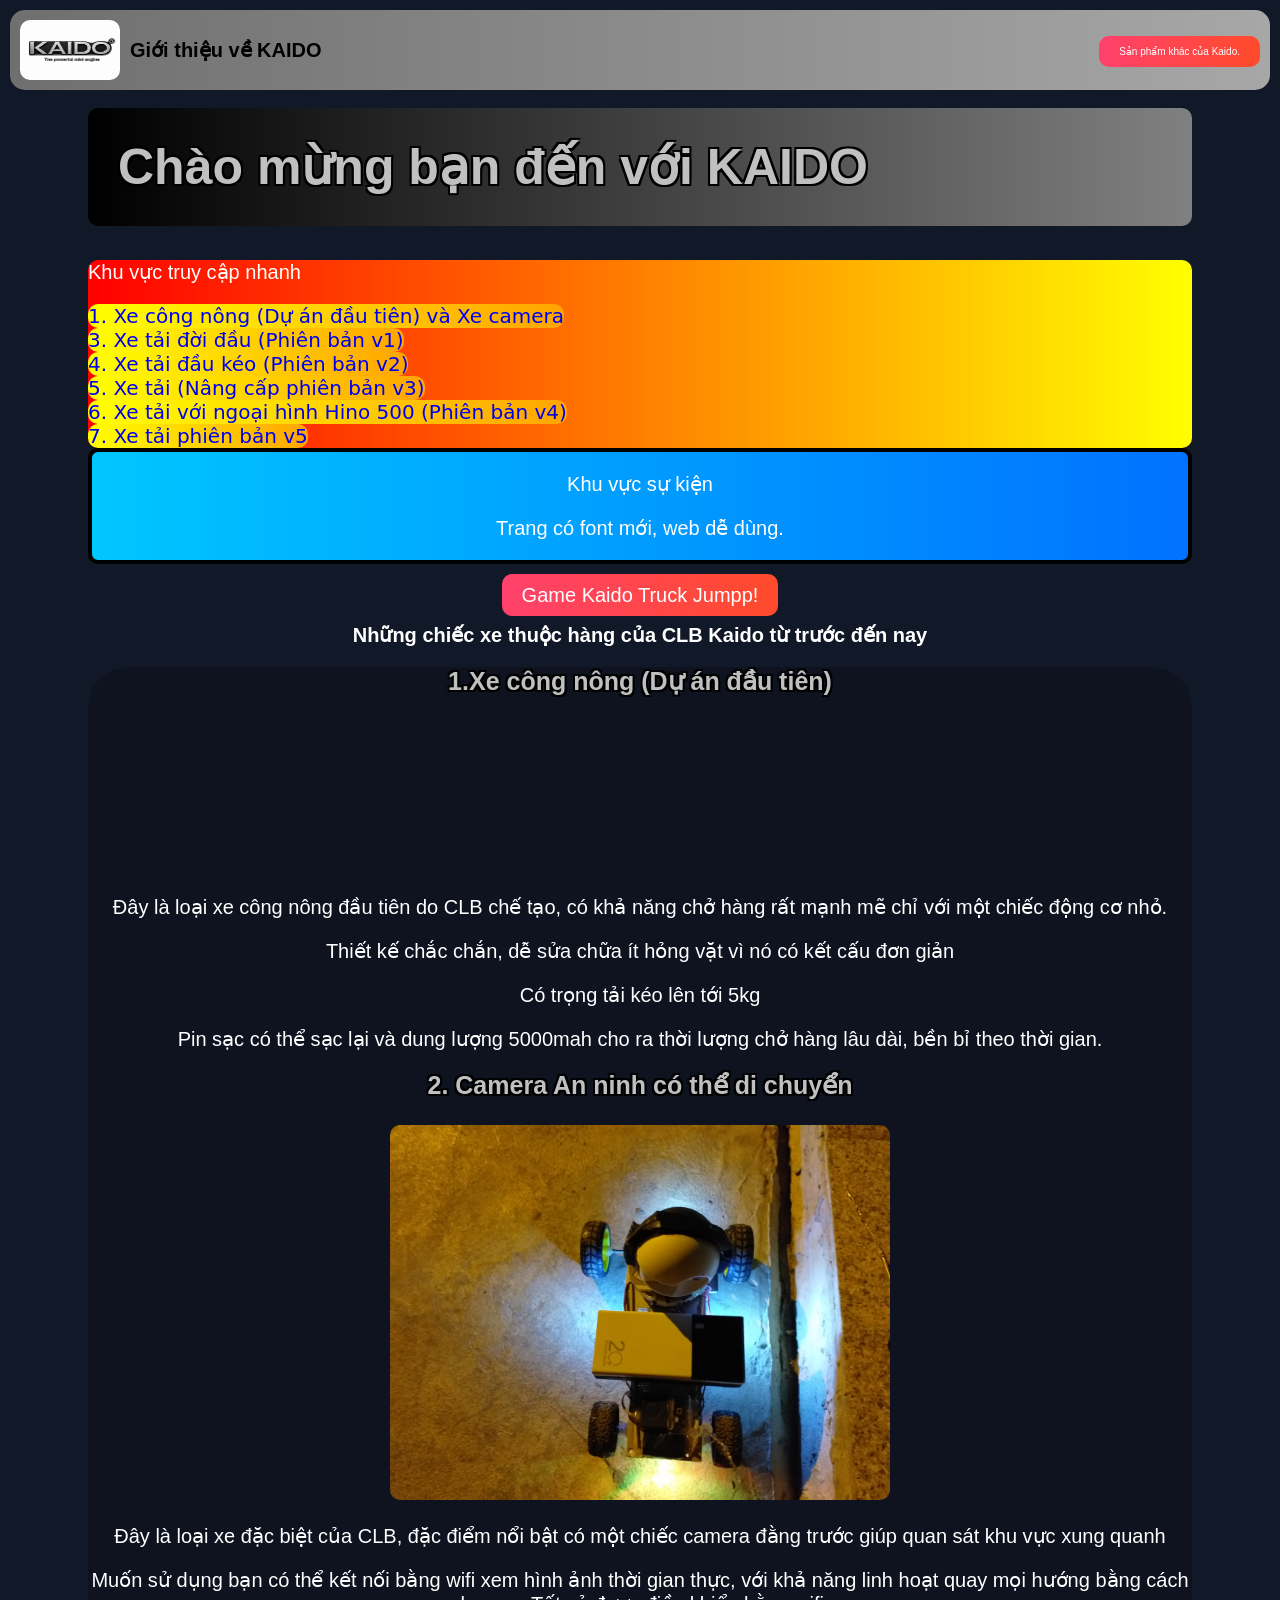
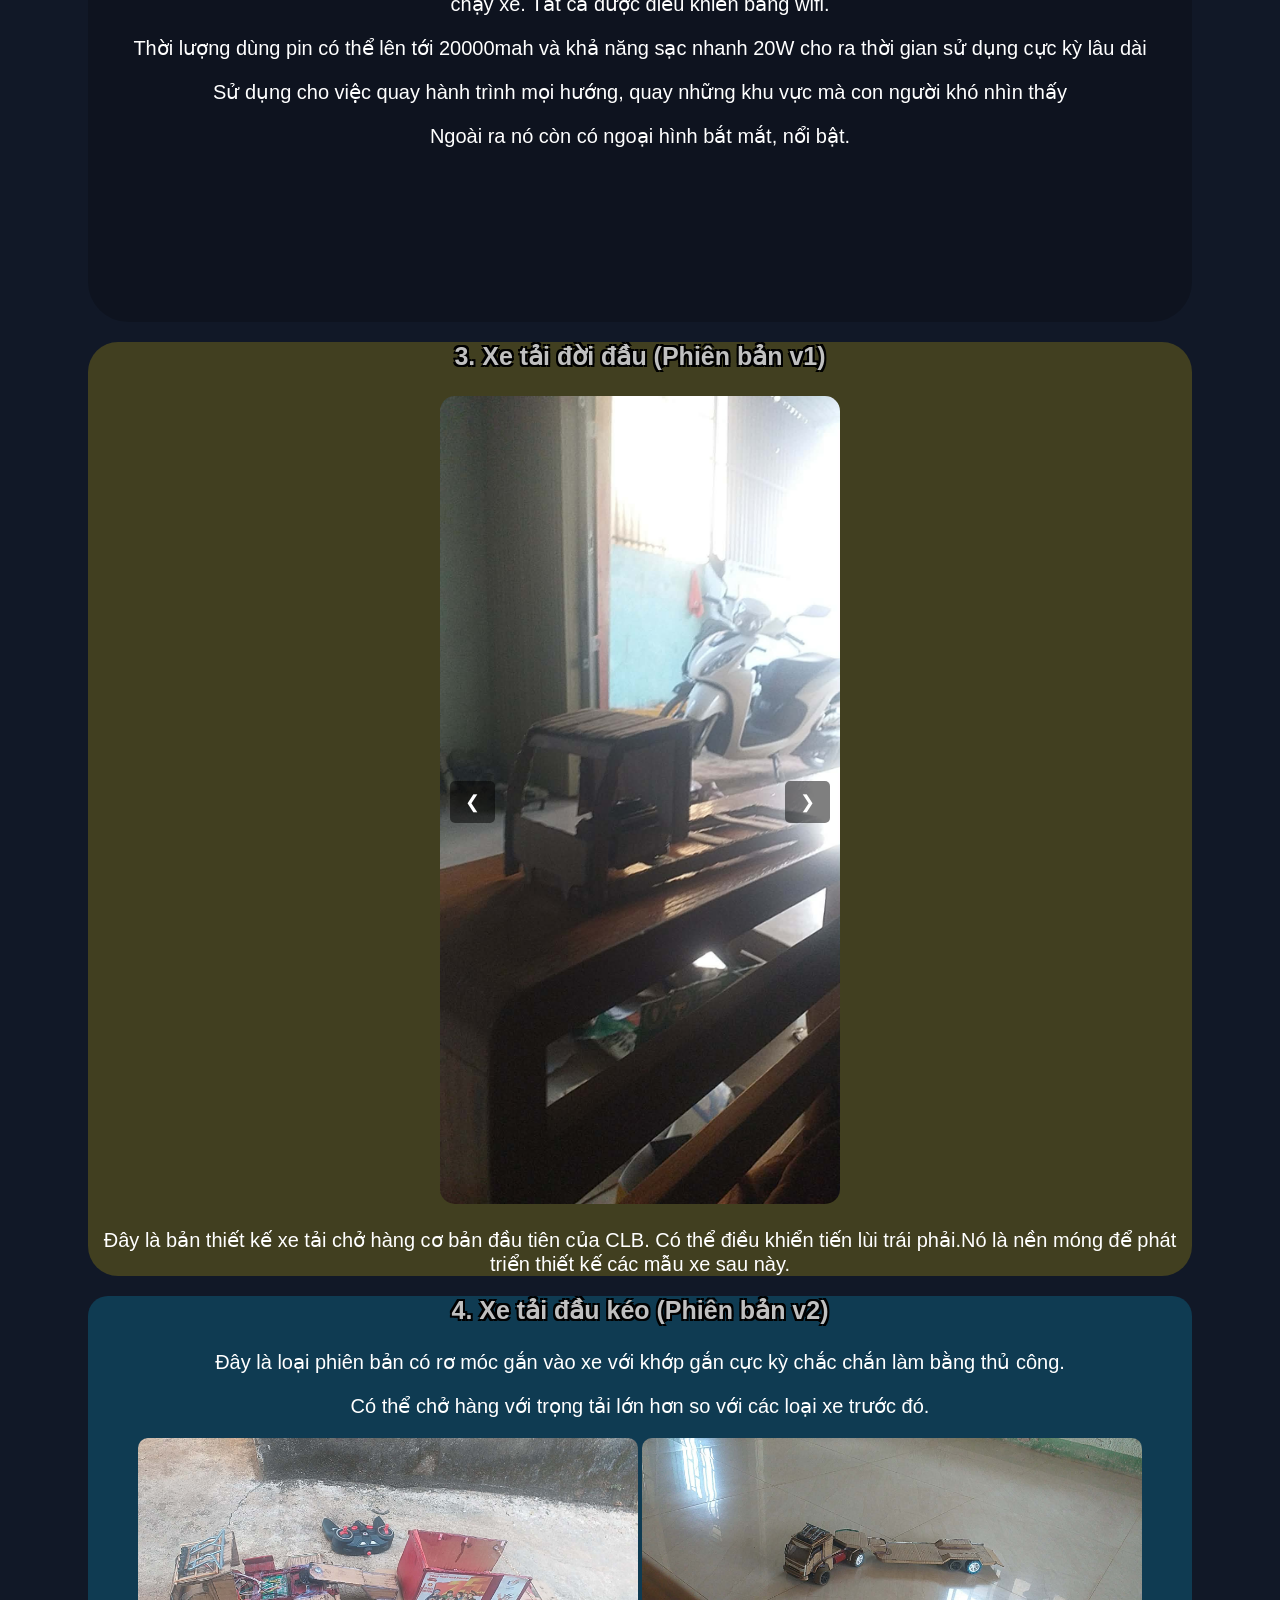
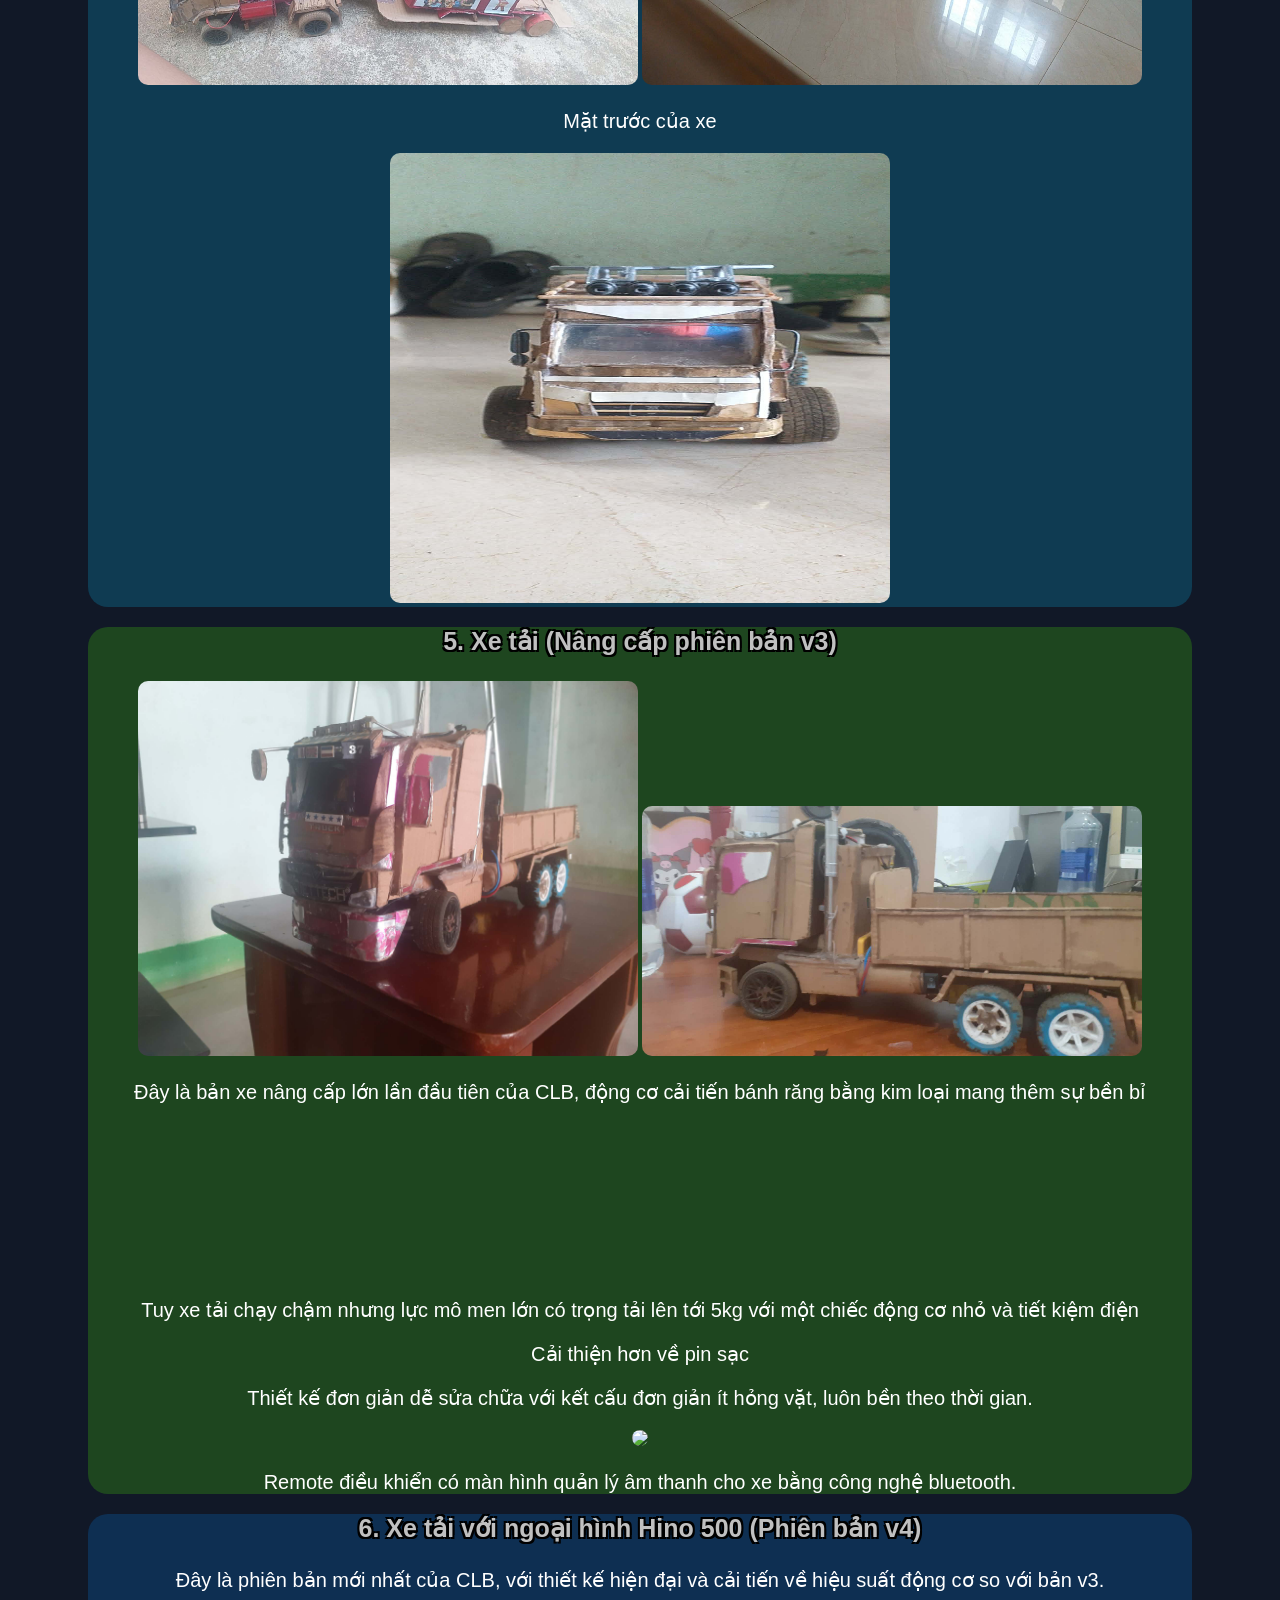
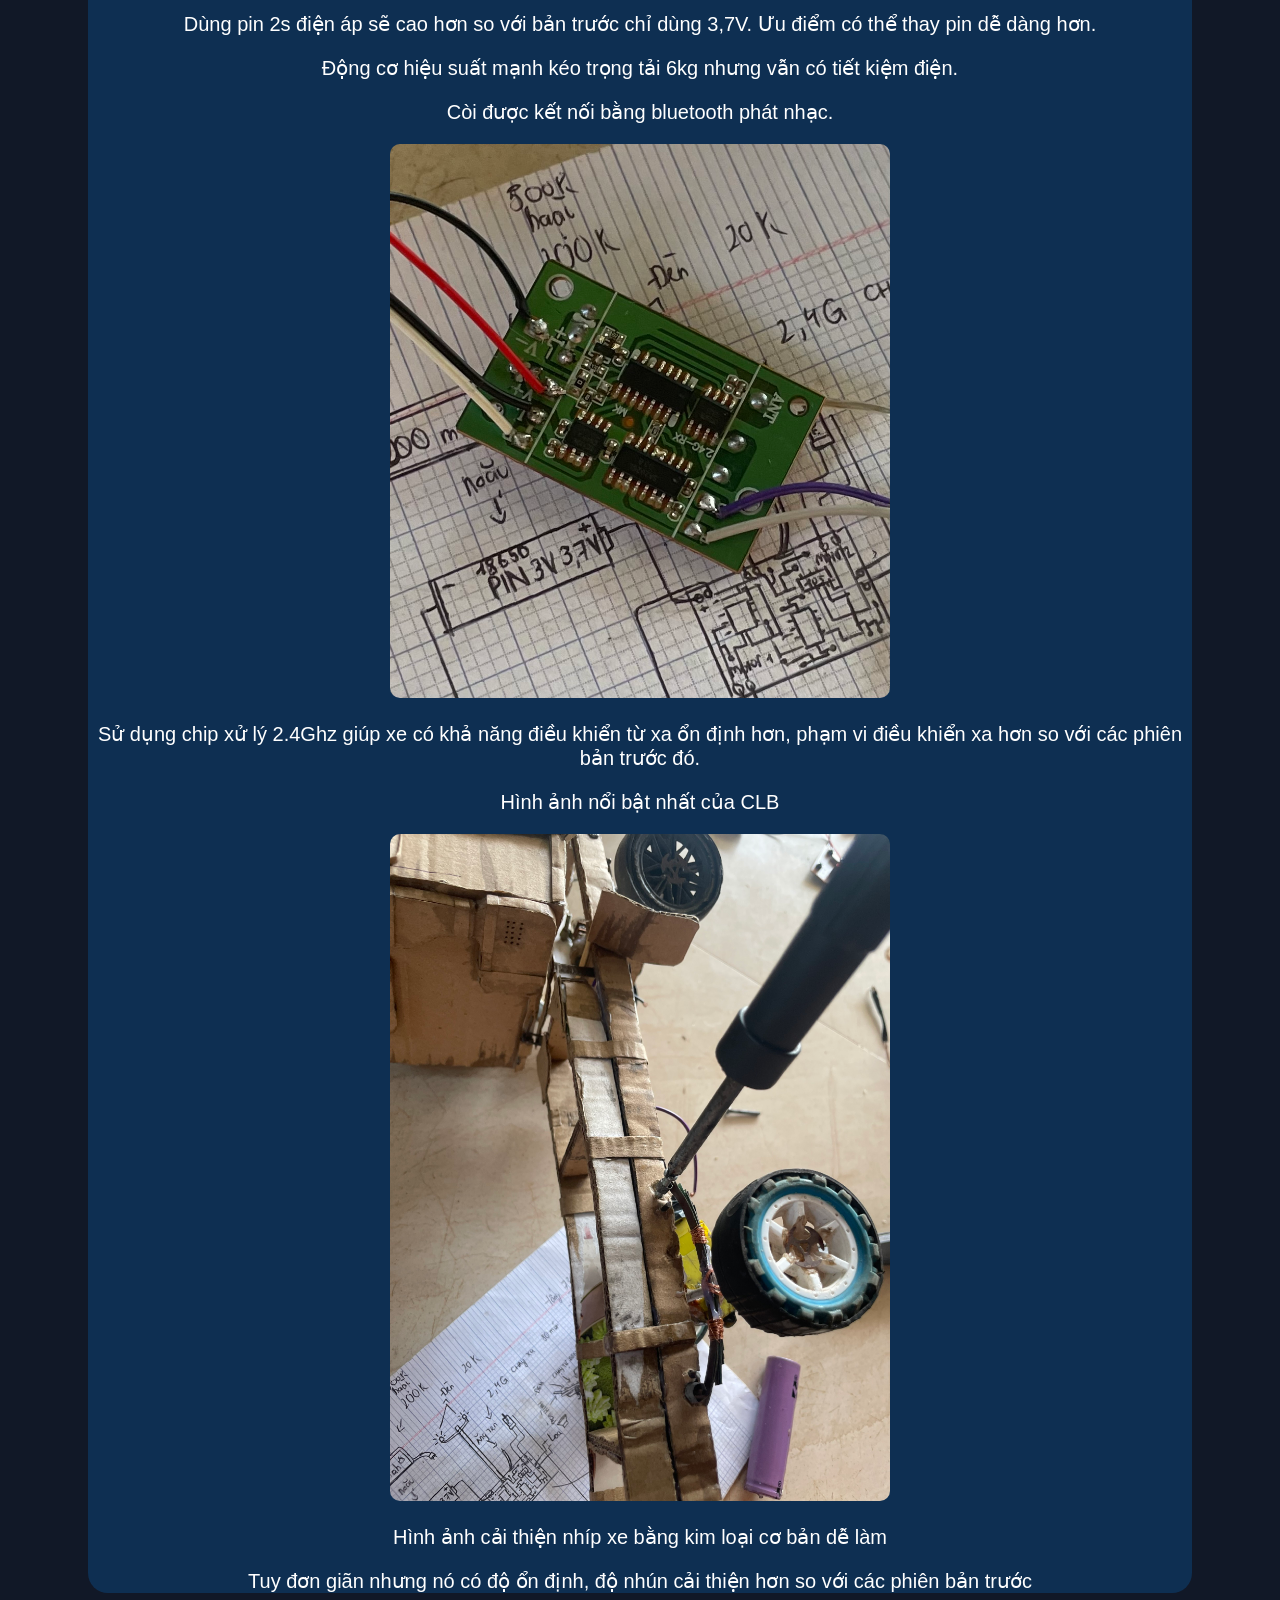
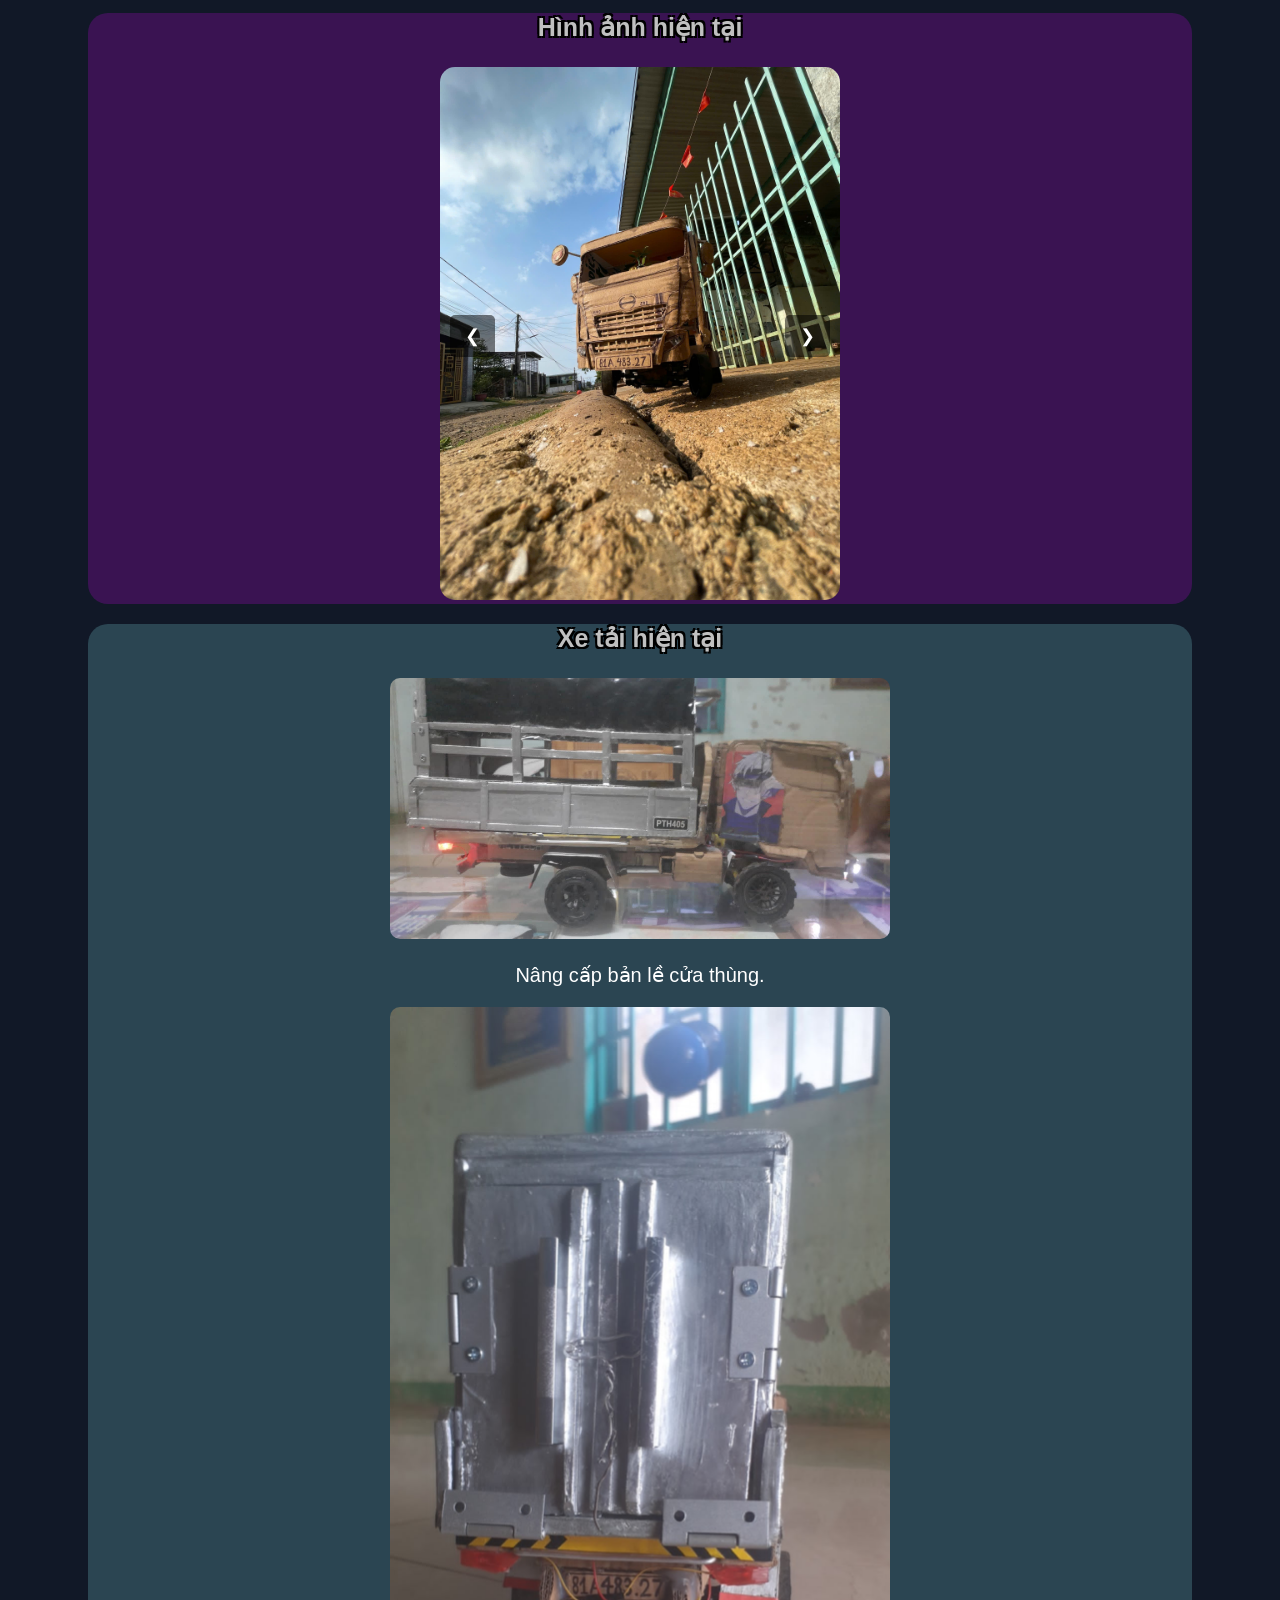
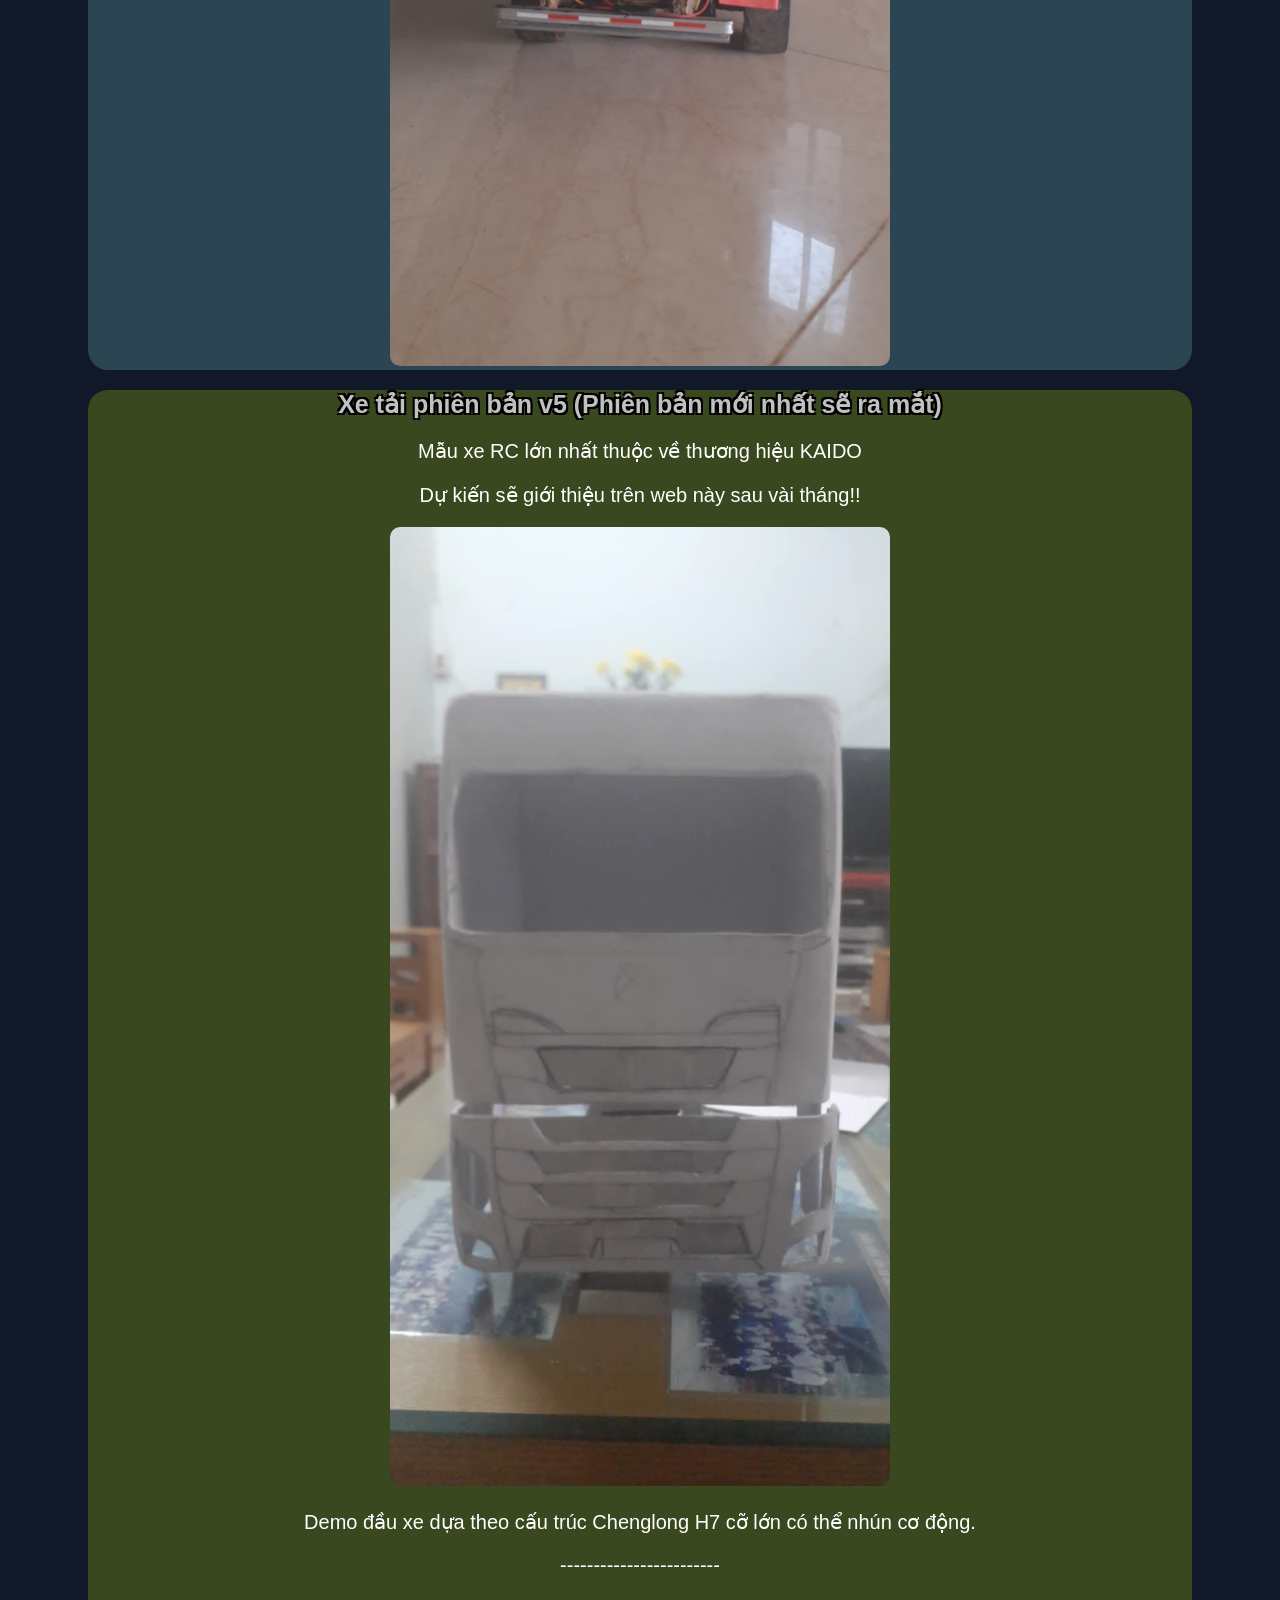
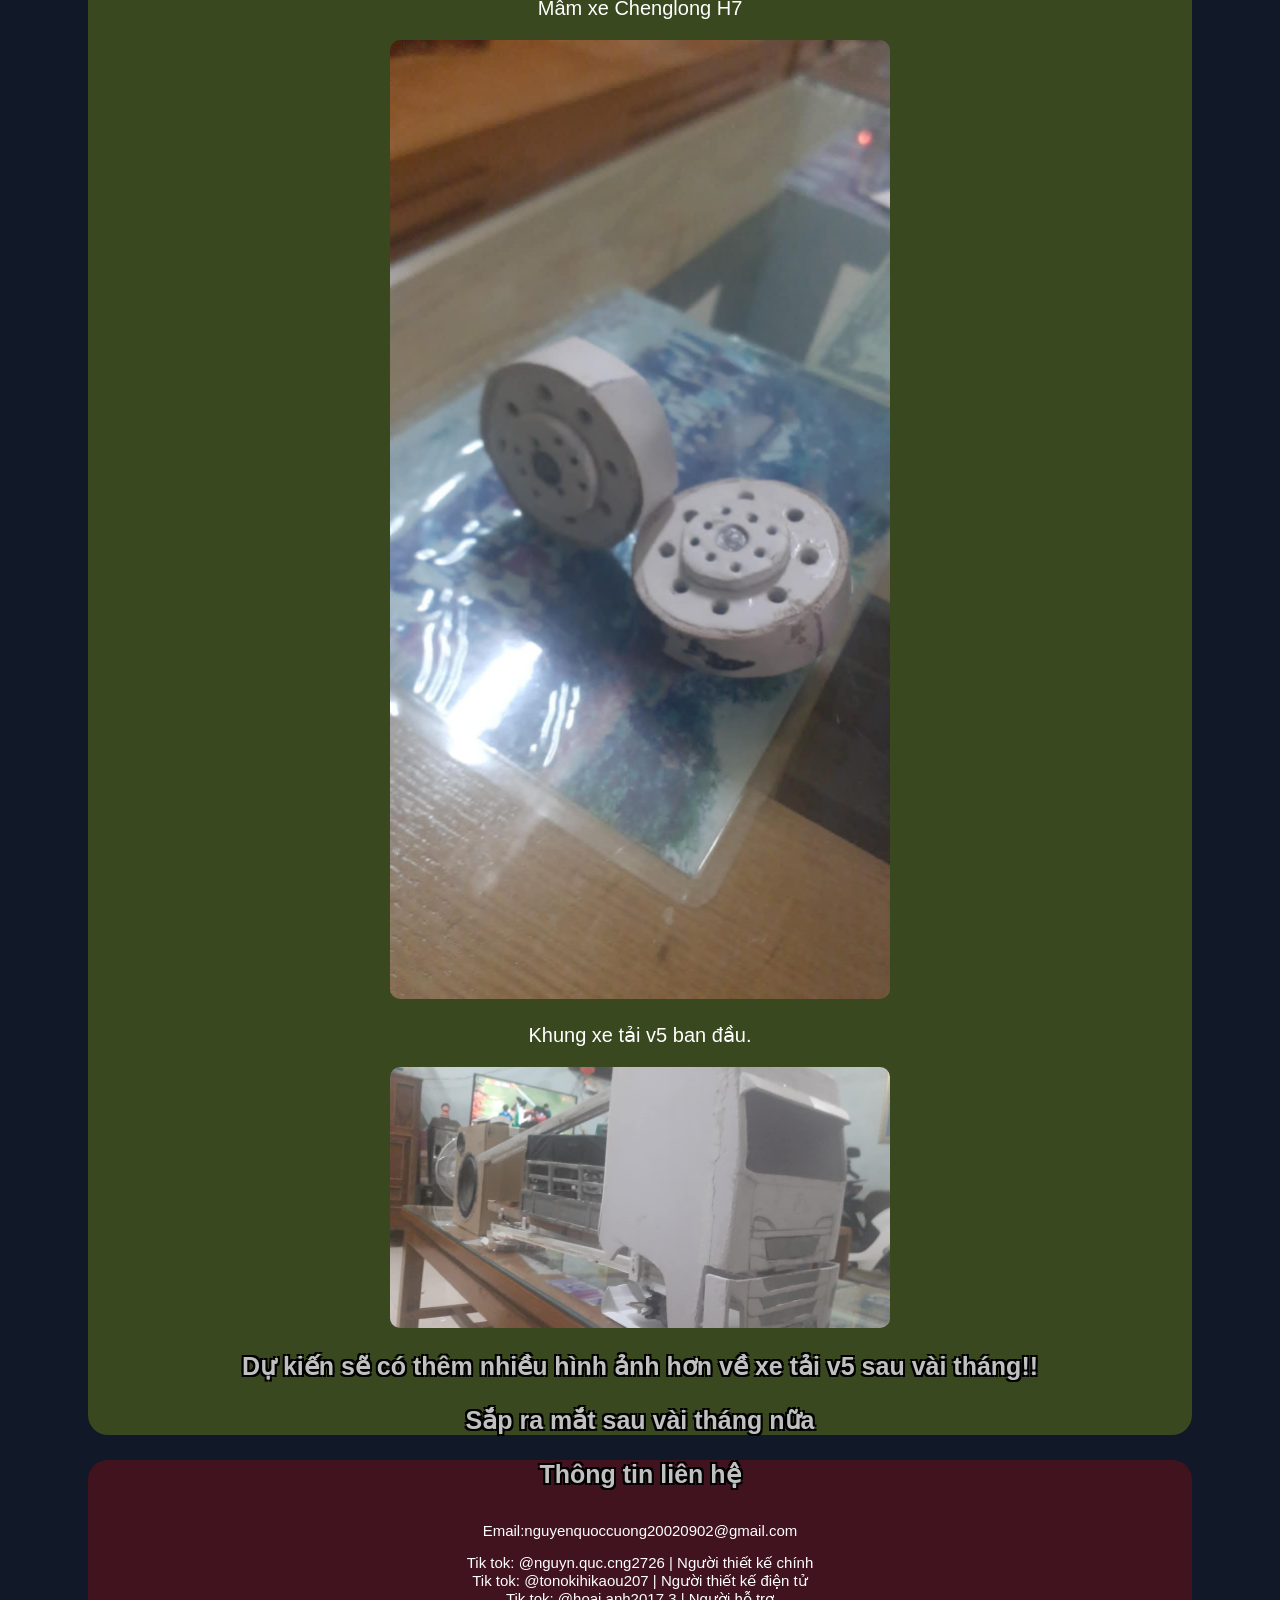
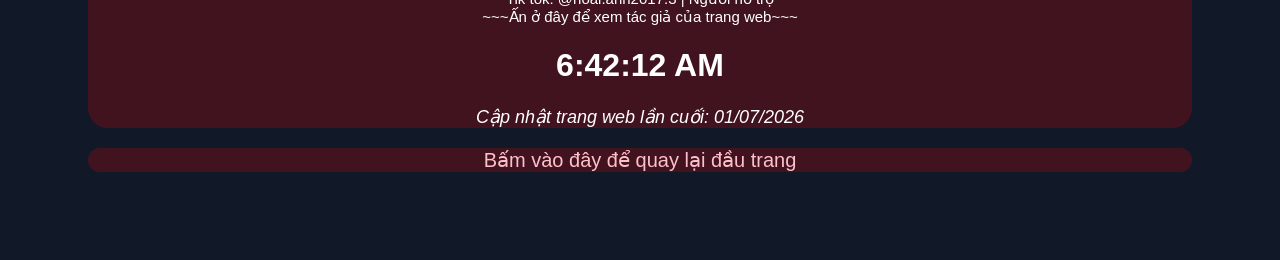
==== commit 57c51b0e: "Add files via upload" ====
--- a/index.html
+++ b/index.html
@@ -4,6 +4,7 @@
     <title>Giới thiệu về Kaido</title>
     <link rel="icon" href="kaidoLogomini.png">
     <link rel="stylesheet" href="style.css">
+
 </head>
 
 <body>
@@ -30,7 +31,7 @@
 
     <div class="sukien">
         <p>Khu vực sự kiện</p>
-        <p>Sắp có sự kiện mới sau khoảng 1 tháng nữa</p>
+        <p>Trang có font mới, web dễ dùng.</p>
         <p></p>
     </div>
     <div class="game">
@@ -67,20 +68,16 @@
 </div>
 </div>
 
+<!--Khu anh co che do chuyen anh tu dong-->
 <div id="xetaidoidau">
 <div class="thoisokhai">
     <h3 class="text">3. Xe tải đời đầu (Phiên bản v1)</h3>
-        <img class="img" src="khungxe.jpg">
-        <img class="img" src="khungxe2.jpg">
-        <img class="img" src="khungxe3.jpg">
-        <img class="img" src="khungxe4.jpg">
-        <img class="img" src="khungxe5.jpg">
-        <img class="img" src="khungxe6.jpg">
-        <img class="img" src="khungxe7.jpg">
-        <img class="img" src="khungxe8.jpg">
-        <img class="img" src="khungxe9.jpg">
-        <img src="matxe10.jpg" width="600">
-        <img src="matxe11.jpg" width="600">
+    <div class="slider">
+        <!--Them nut-->
+        <button class="prev" onclick="prevImage()">&#10094;</button>
+        <img id="slide" src="khungxe.jpg">
+        <button class="next" onclick="nextImage()">&#10095;</button>
+    </div>
         <p>Đây là bản thiết kế xe tải chở hàng cơ bản đầu tiên của CLB. Có thể điều khiển tiến lùi trái phải.Nó là nền móng để phát triển thiết kế các mẫu xe sau này.</p>
     </div>
 </div>
@@ -130,13 +127,15 @@
 </div>
 </div>
 
+<!--Khu anh co che do chuyen anh tu dong-->
 <div class="hino">
     <h3 class="text">Hình ảnh hiện tại</h3>
-    <img src="hino5001.jpg" width="300">
-    <img src="hino5002.jpg" width="300">
-    <img src="hino5003.jpg" width="300">
-    <img src="hino5004.jpg" width="300">
-    <img src="hino5005.jpg" width="300">
+    <div class="slider">
+        <!--Them nut-->
+        <button class="prev" onclick="prevImage2()">&#10094;</button>
+        <img id="slide2" src="hino5001.jpg">
+        <button class="next" onclick="nextImage2()">&#10095;</button>
+    </div>
 </div>
 
 <div class="quatrinhhientai">
@@ -179,11 +178,12 @@
 }
 setInterval(capNhatGio, 1000);
 </script>
-    <p class="date">Cập nhật trang web lần cuối: 27/05/2026</p>
+    <p class="date">Cập nhật trang web lần cuối: 01/07/2026</p>
 </div>
 
     <div class="quaylai">
         <a href="#dautrang">Bấm vào đây để quay lại đầu trang</a>
     </div>
 </body>
+    <script src="slide.js"></script>
 </html>
--- a/style.css
+++ b/style.css
@@ -3,6 +3,7 @@
     padding: 80px;
     background: #111827;
     color:white;
+    font-family: 'HarmonyOS Sans', sans-serif;
 }
 .header {
     position: fixed;
@@ -16,7 +17,6 @@
     align-items: center;
     gap: 10px;
     h2 {
-        font-family: 'system-ui';
         color: black;
         font-size: 20px;
     }
@@ -27,7 +27,7 @@
 .dieuhuong {
     margin-left: auto;
     a {
-        font-family: 'system-ui';
+
         color: white;
         text-decoration: none;
         font-size: 10px;
@@ -49,7 +49,7 @@
     color: silver;
     font-size: 50px;
     font-weight: bold;
-    font-family: 'system-ui';
+
     margin-top:20px;
     background: linear-gradient(to right, black, gray);
     padding: 30px;
@@ -69,7 +69,7 @@
     border: 4px solid black;
 }
 .sukien p {
-    font-family: system-ui;
+
     font-size: 20px;
     color: white;
     border-radius: 10px;
@@ -89,7 +89,7 @@
     }
 }
 .sukien a{
-    font-family: system-ui;
+
     font-size: 20px;
     color: rgba(217, 255, 0);
     text-decoration: none;
@@ -99,7 +99,7 @@
     text-align: center;
     margin-top: 20px;
     a {
-        font-family: 'system-ui';
+
         font-size: 20px;
         color: white;
         text-decoration: none;
@@ -129,20 +129,20 @@
     background: linear-gradient(to right, rgb(255, 0, 0), rgb(255, 255, 0));
     border-radius: 10px;
     p {
+
+    font-size: 20px;
+    }
+    a {
+    background: linear-gradient(to right, yellow, orange);
+    font-size: 20px;
     font-family: 'system-ui';
-    font-size: 20px;
-    }
-    a {
-    background: linear-gradient(to right, yellow, orange);
-    font-size: 20px;
-    font-family: 'system-ui';
     border-radius: 10px;
     text-decoration: none;
     }
 }
 
 .chuyen {
-    font-family: 'system-ui';
+
     text-align: center;
     font-size: 20px;
 }
@@ -152,7 +152,7 @@
     color: silver;
     font-size: 25px;
     font-weight: bold;
-    font-family: 'system-ui';
+
     margin-top:20px;
     border-radius: 10px;
 
@@ -169,7 +169,7 @@
     display: block;
     text-align: center;
     p {
-        font-family: 'system-ui';
+
         font-size: 20px;
     }
 }
@@ -189,15 +189,50 @@
     background: rgba(255, 218, 7, 0.2);
     border-radius: 30px;
     p {
-        font-family: 'system-ui';
-        font-size: 20px;
-    }
+
+        font-size: 20px;
+    }
+}
+
+.slider{
+    width: 400px;
+    margin: auto; 
+    overflow: hidden; /* Ẩn các phần tử vượt ra ngoài khung */
+    position: relative; /* Đặt vị trí tương đối để chứa các nút điều hướng */
+}
+.slider img{
+    width: 100%; /* Đặt chiều rộng hình ảnh bằng với chiều rộng của khung slider */
+    border-radius: 15px;
+     /* QUAN TRỌNG: hiệu ứng mờ */
+    opacity: 1;
+    transition: opacity 0.8s ease;
+}
+
+/*Khu vuc nút*/
+.prev, .next {
+    position: absolute; /*Vị trí tuyệt đối để đặt nút trên hình ảnh*/
+    top: 50%;              /*Vị trí nút ở giữa theo chiều dọc*/
+    transform: translateY(-50%);  /*Dịch chuyển nút lên 50% chiều cao của hình ảnh để căn giữa*/
+    background-color: rgba(0, 0, 0, 0.5);
+    color: white;
+    border: none;
+    padding: 10px 15px; /*Khoảng cách bên trong nút*/
+    font-size: 18px;
+    cursor: pointer;
+    border-radius: 5px;
+}
+
+.prev {
+    left: 10px; /*Nut trái cách 10px từ cạnh trái */
+}
+.next {
+    right: 10px; /*Nut phải cách 10px từ cạnh phải */
 }
 
 .thoimoi {
     text-align: center;
     p {
-        font-family: 'system-ui';
+
         font-size: 20px;
     }
     background: rgb(7, 201, 255, 0.2);
@@ -209,7 +244,7 @@
     text-align: center;
     border-radius: 20px;
     p {
-        font-family: 'system-ui';
+  
         font-size: 20px;
     }
 }
@@ -219,7 +254,7 @@
     background: rgba(0, 140, 255, 0.2);
     border-radius: 20px;
     p {
-        font-family: 'system-ui';
+
         font-size: 20px;
     }
 }
@@ -235,11 +270,11 @@
     background: rgba(255, 0, 0, 0.2);
     border-radius: 20px;
     p {
-        font-family: 'system-ui';
+
         font-size: 15px;
     }
     a {
-        font-family: 'system-ui';
+
         color: white;
         text-decoration: none;
         font-size: 15px;
@@ -255,7 +290,7 @@
     background: rgba(145, 248, 255, 0.2);
     border-radius: 20px;
     p {
-        font-family: 'system-ui';
+ 
         font-size: 20px;
     }
 }
@@ -265,7 +300,7 @@
     background: rgba(217, 255, 0, 0.208);
     border-radius: 20px;
     p {
-        font-family: 'system-ui';
+
         font-size: 20px;
         color: white;
         border-radius: 10px;
@@ -279,7 +314,7 @@
     text-decoration: none;
     margin-top: 20px;
     a {
-        font-family: 'system-ui';
+ 
         color: pink;
         text-decoration: none;
         font-size: 20px;
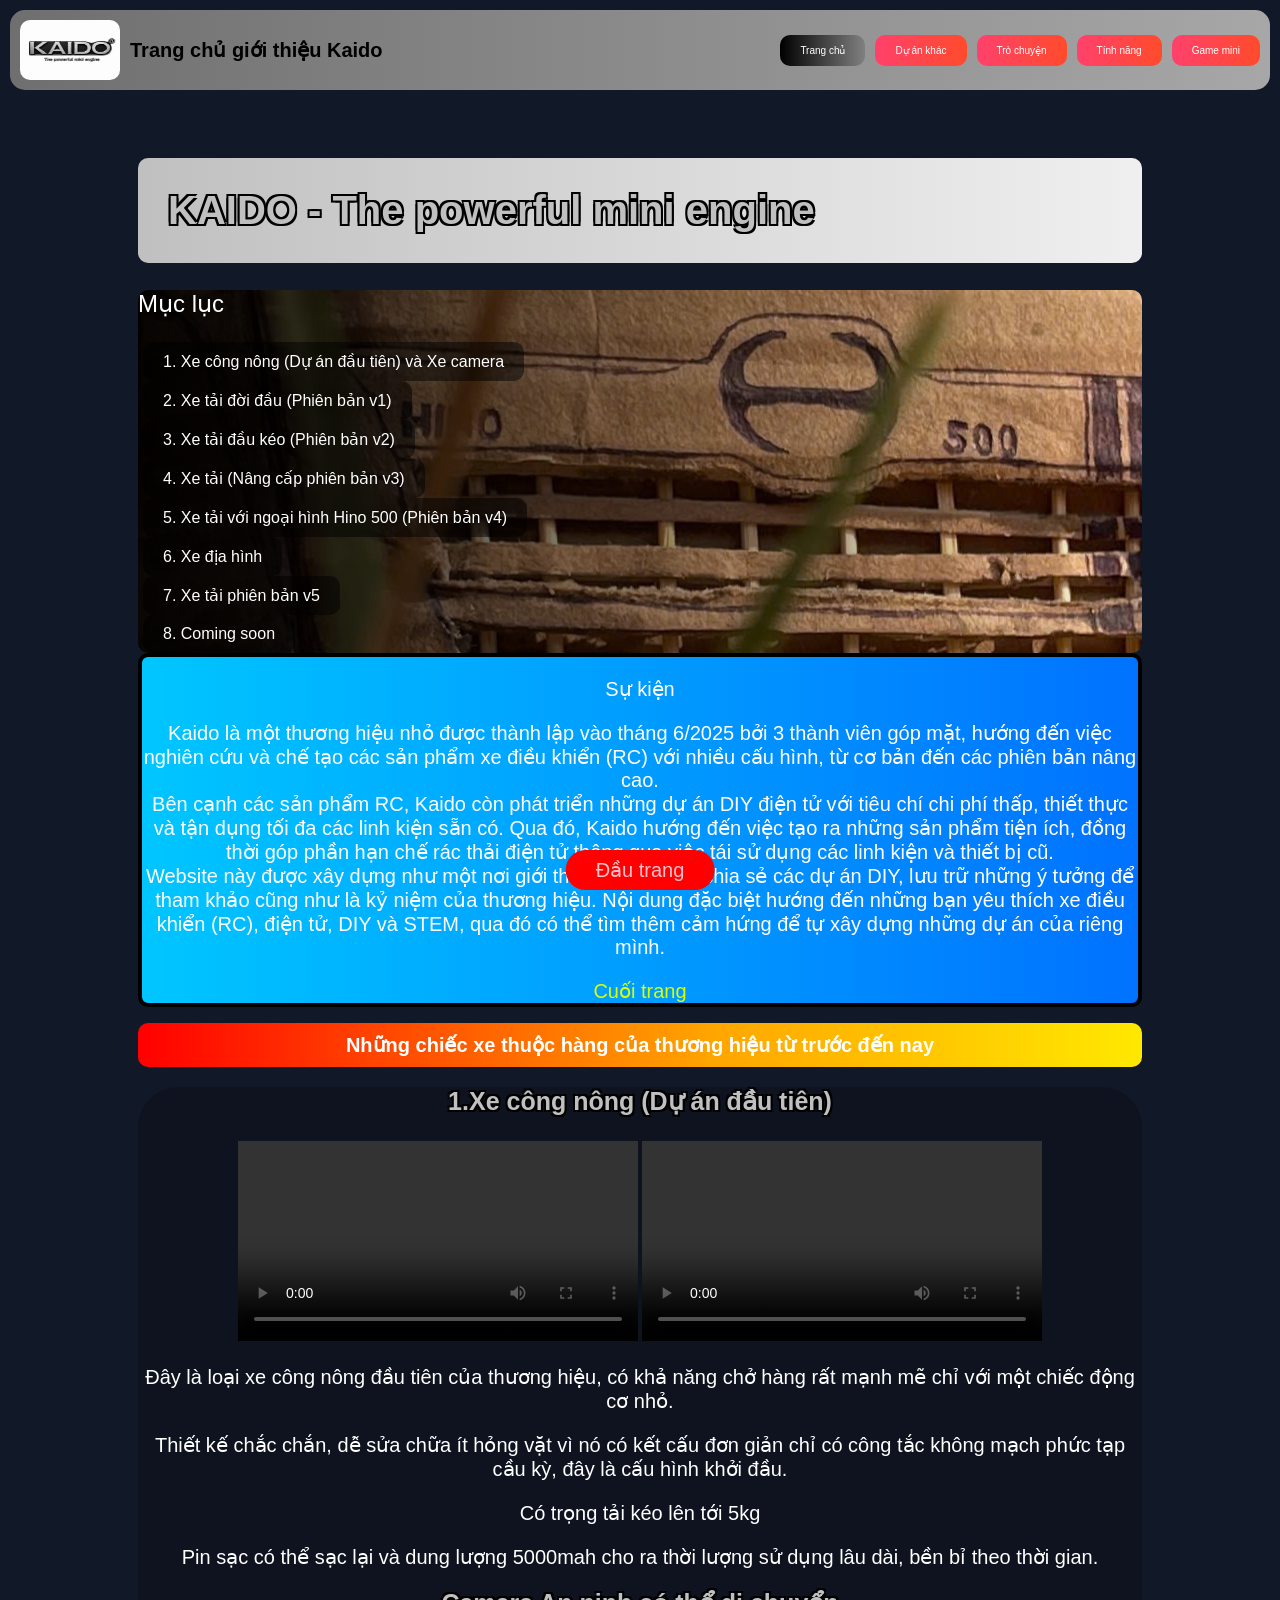
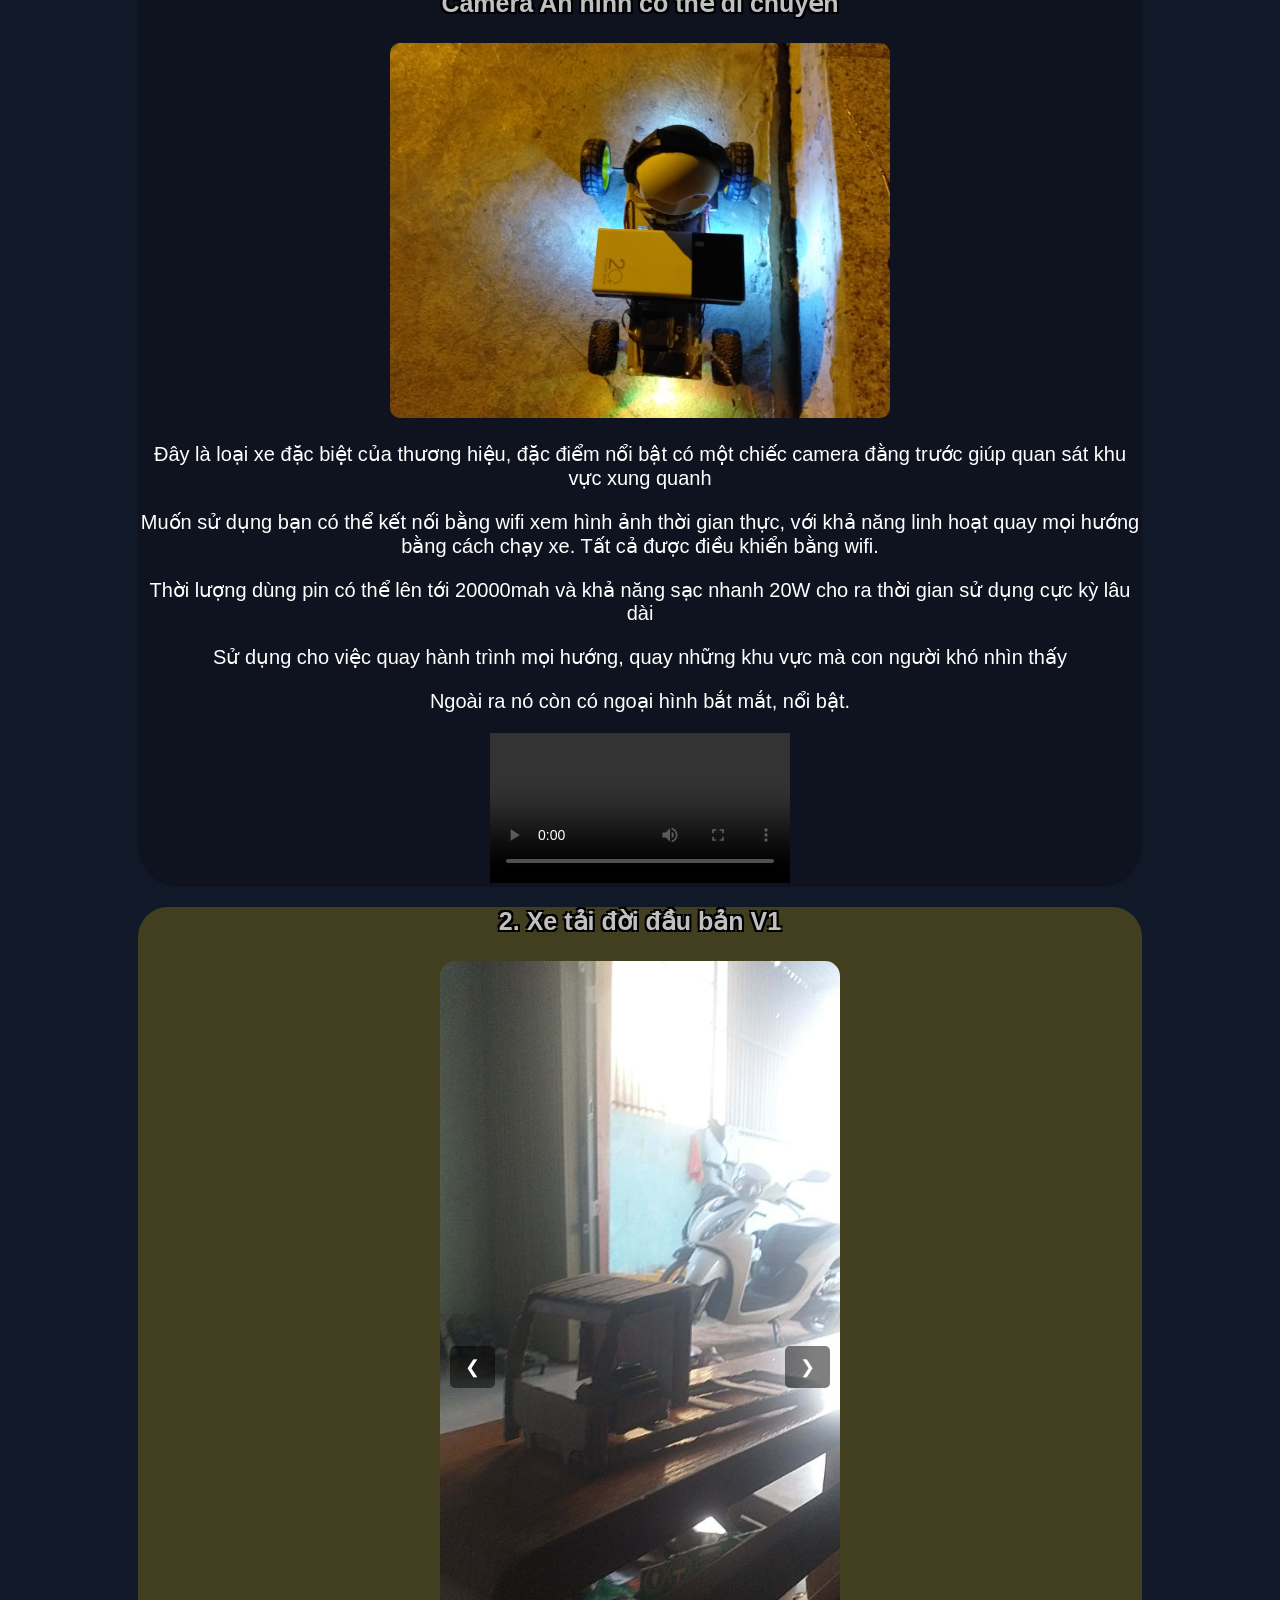
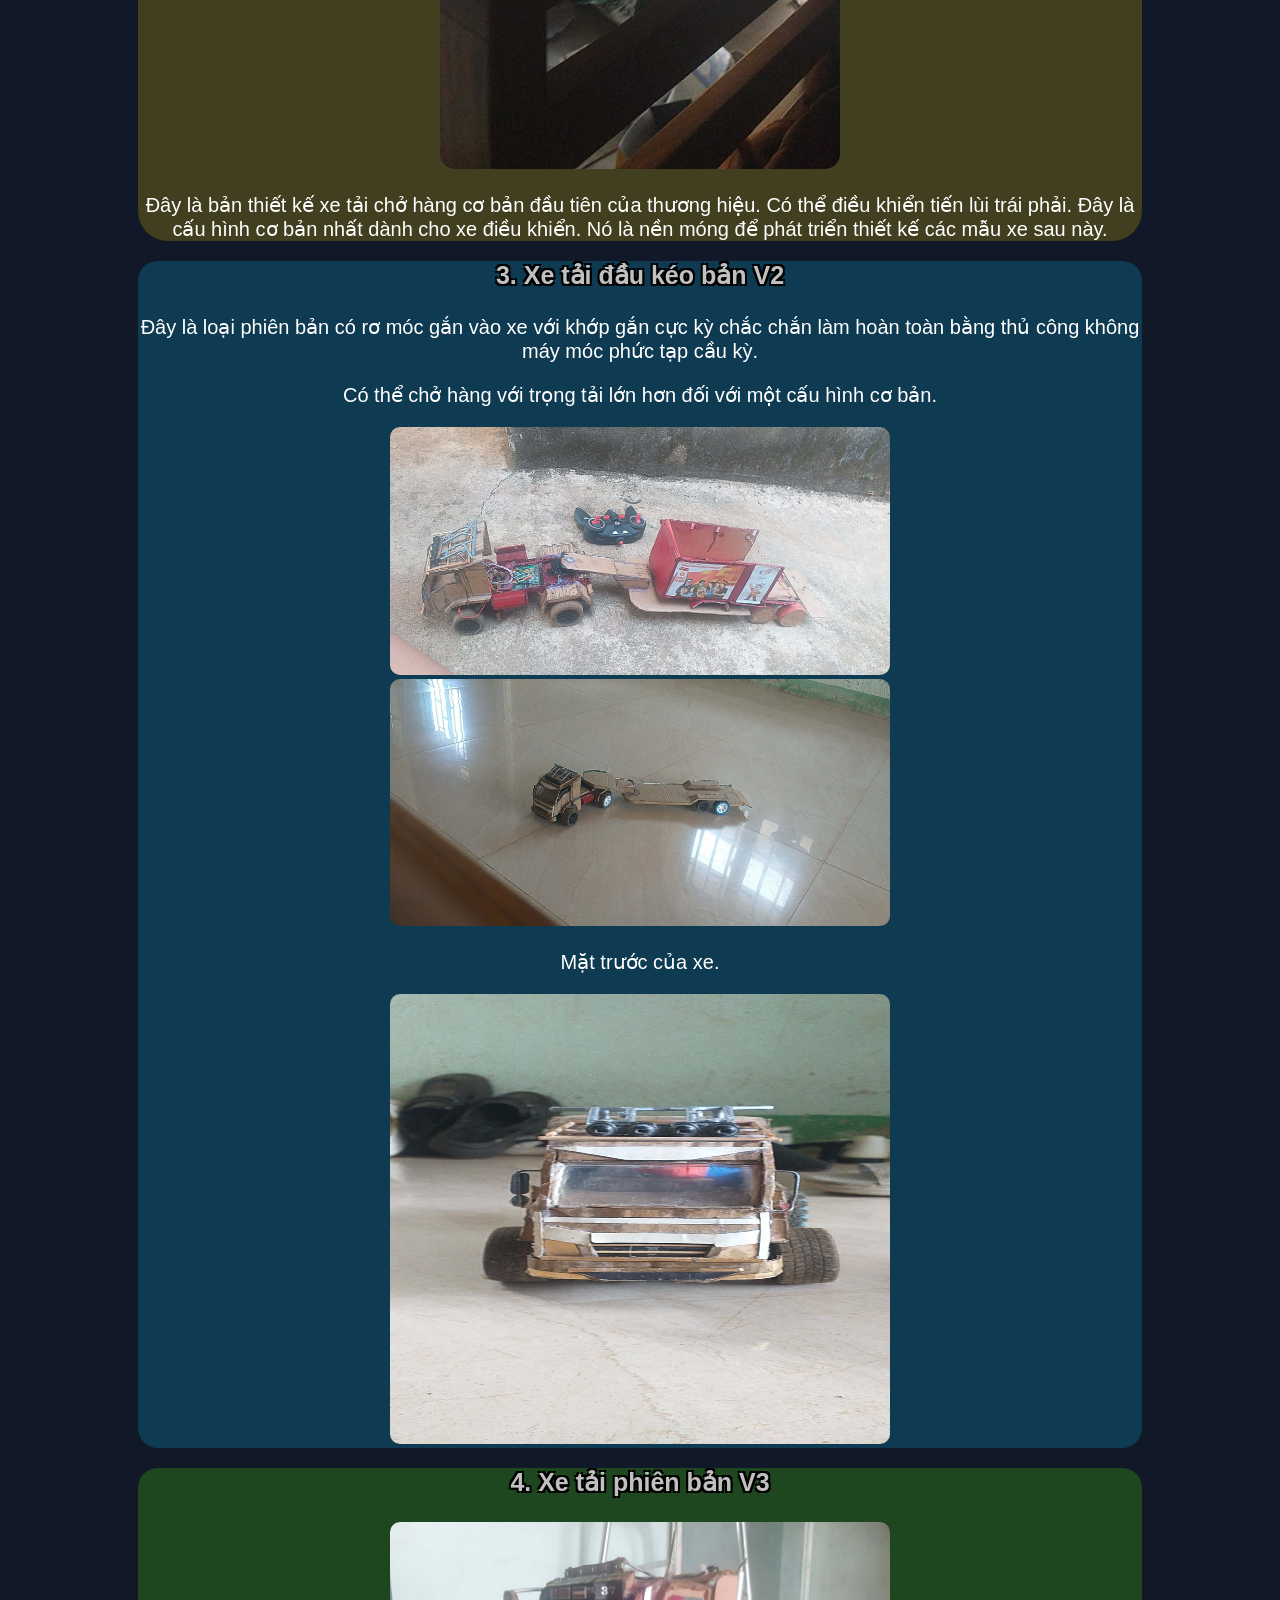
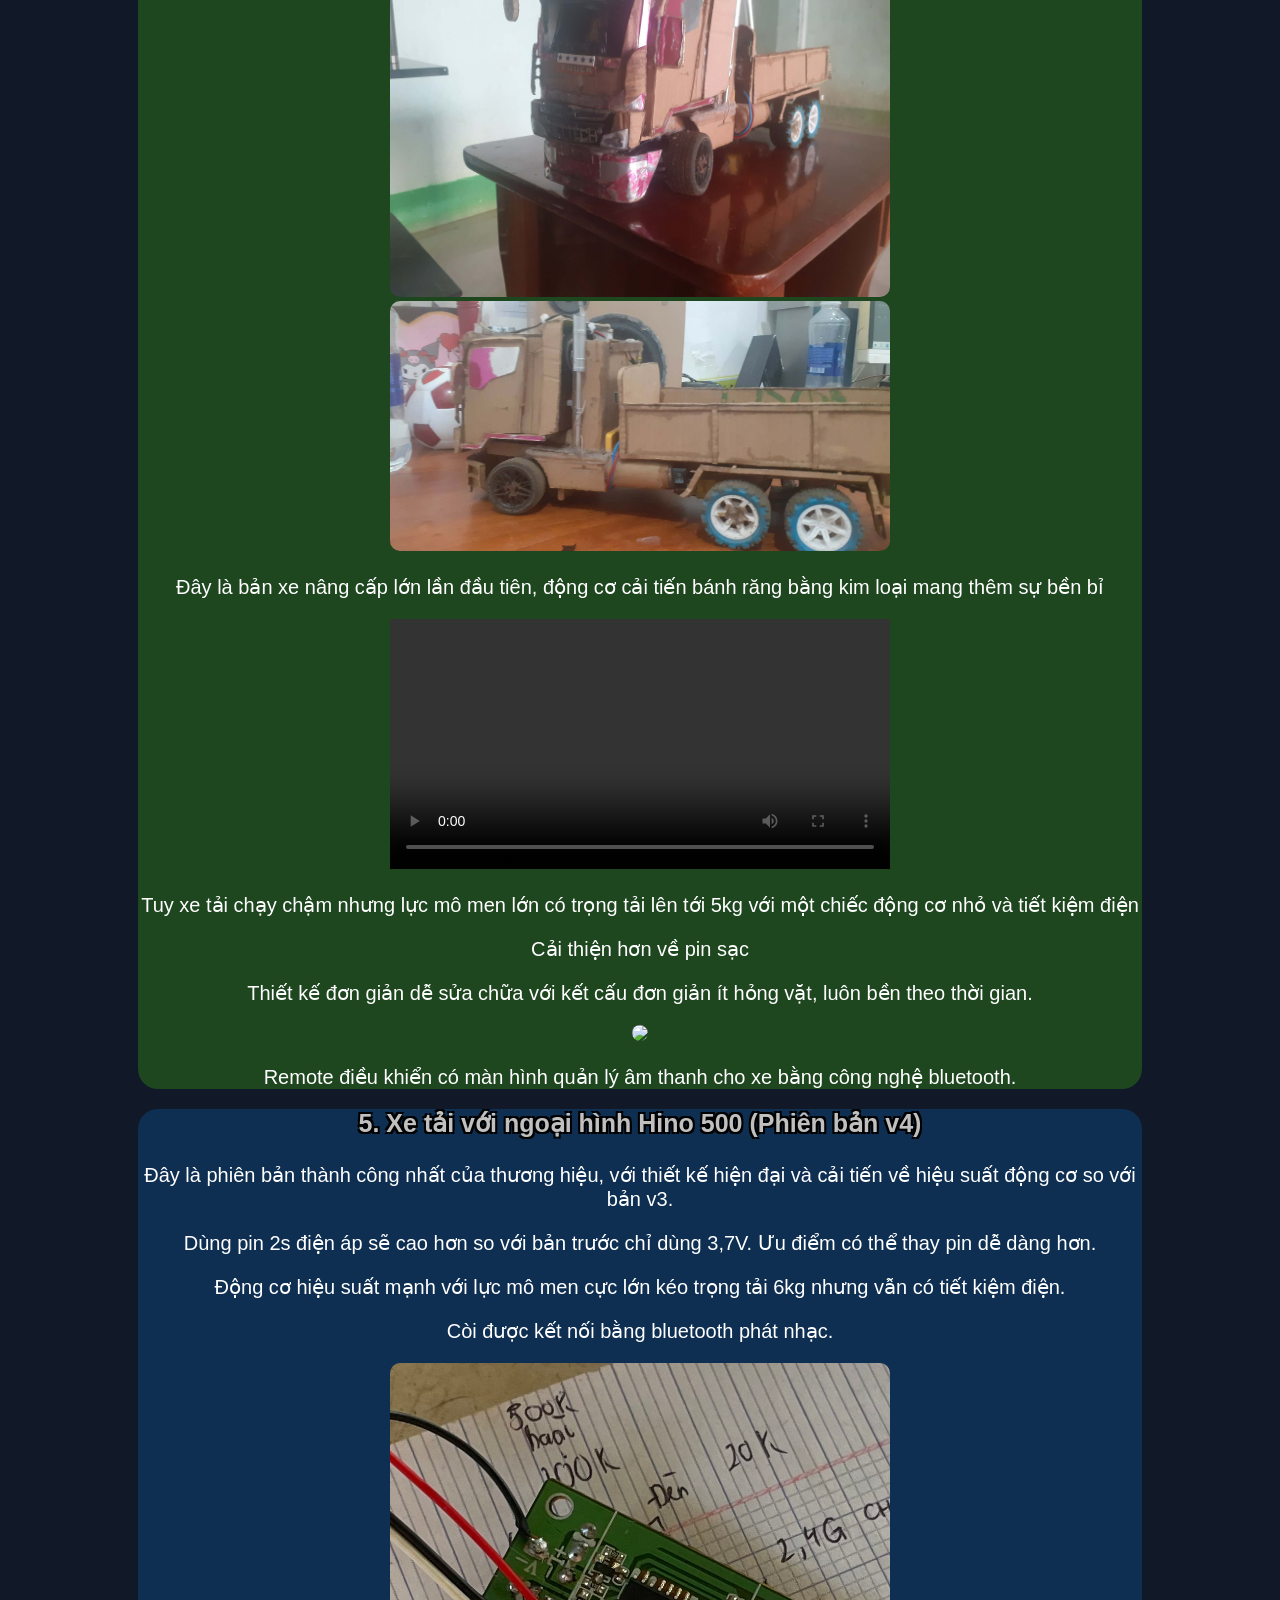
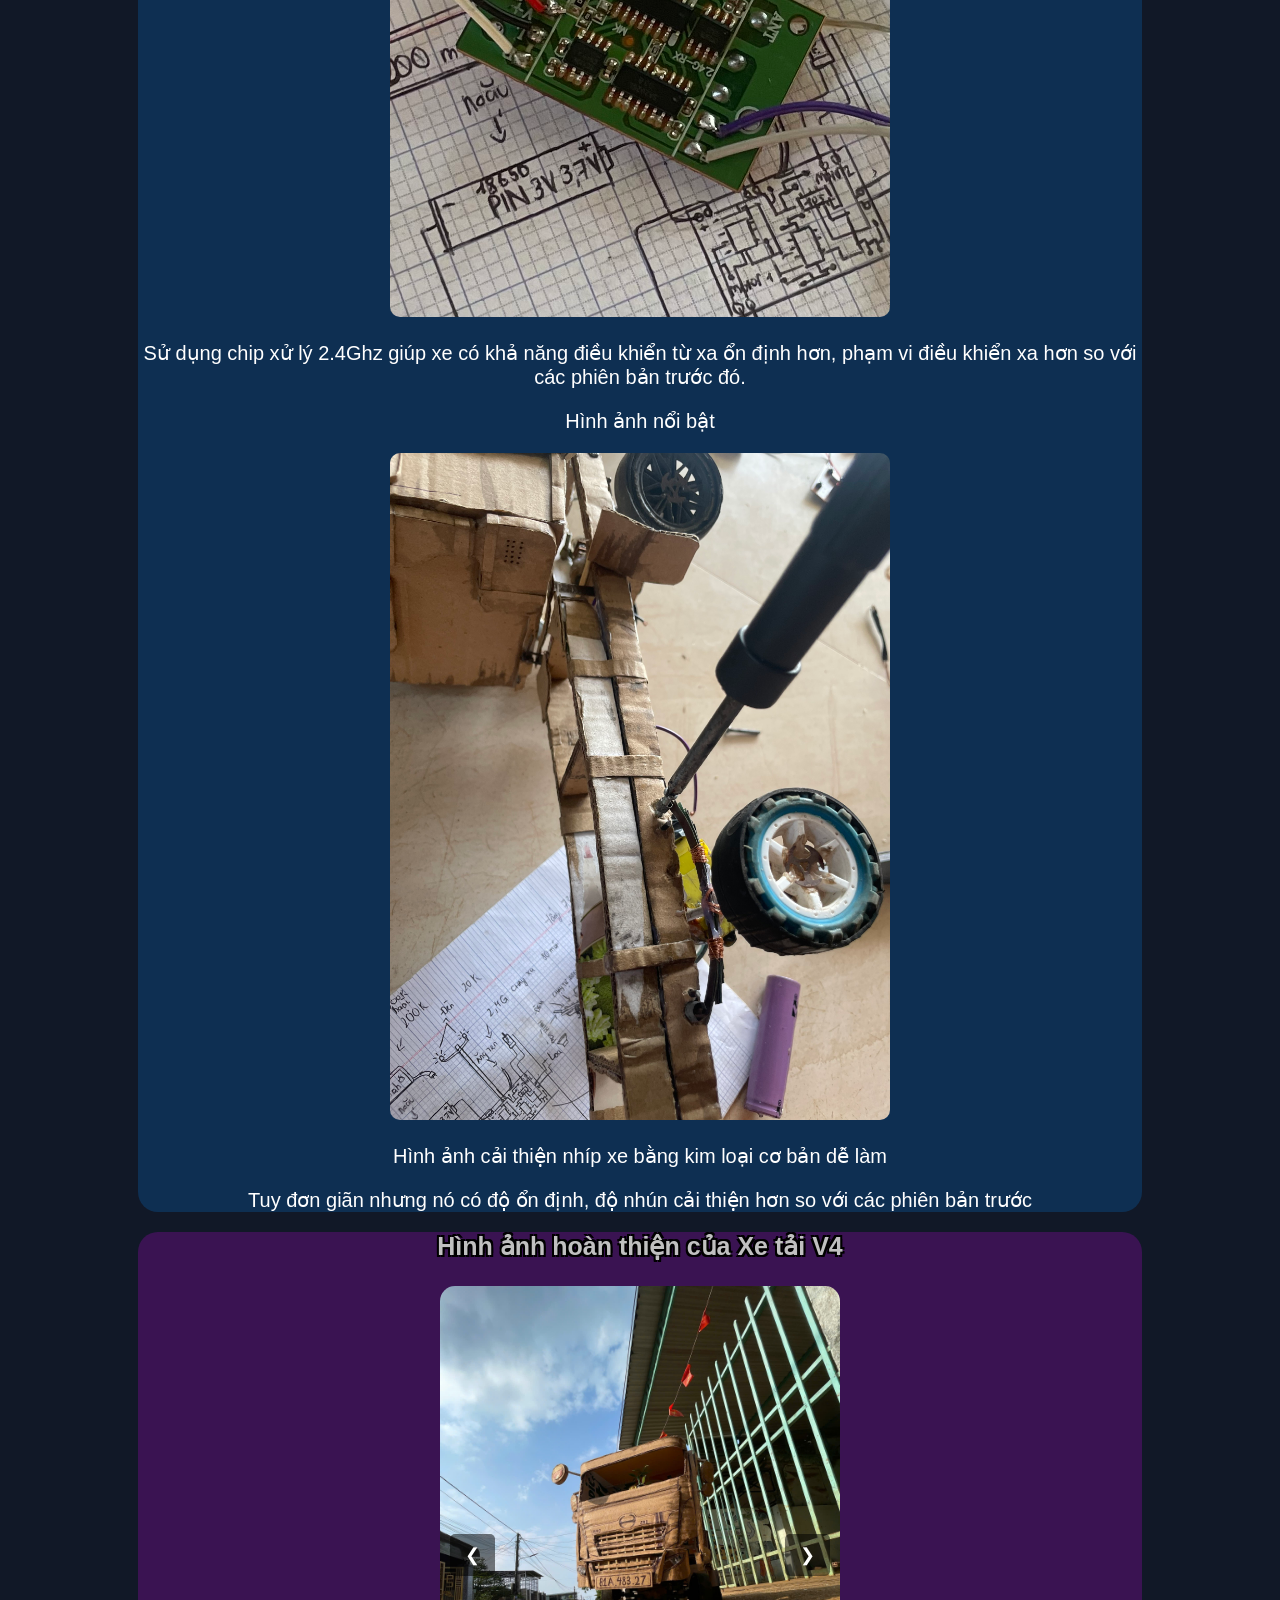
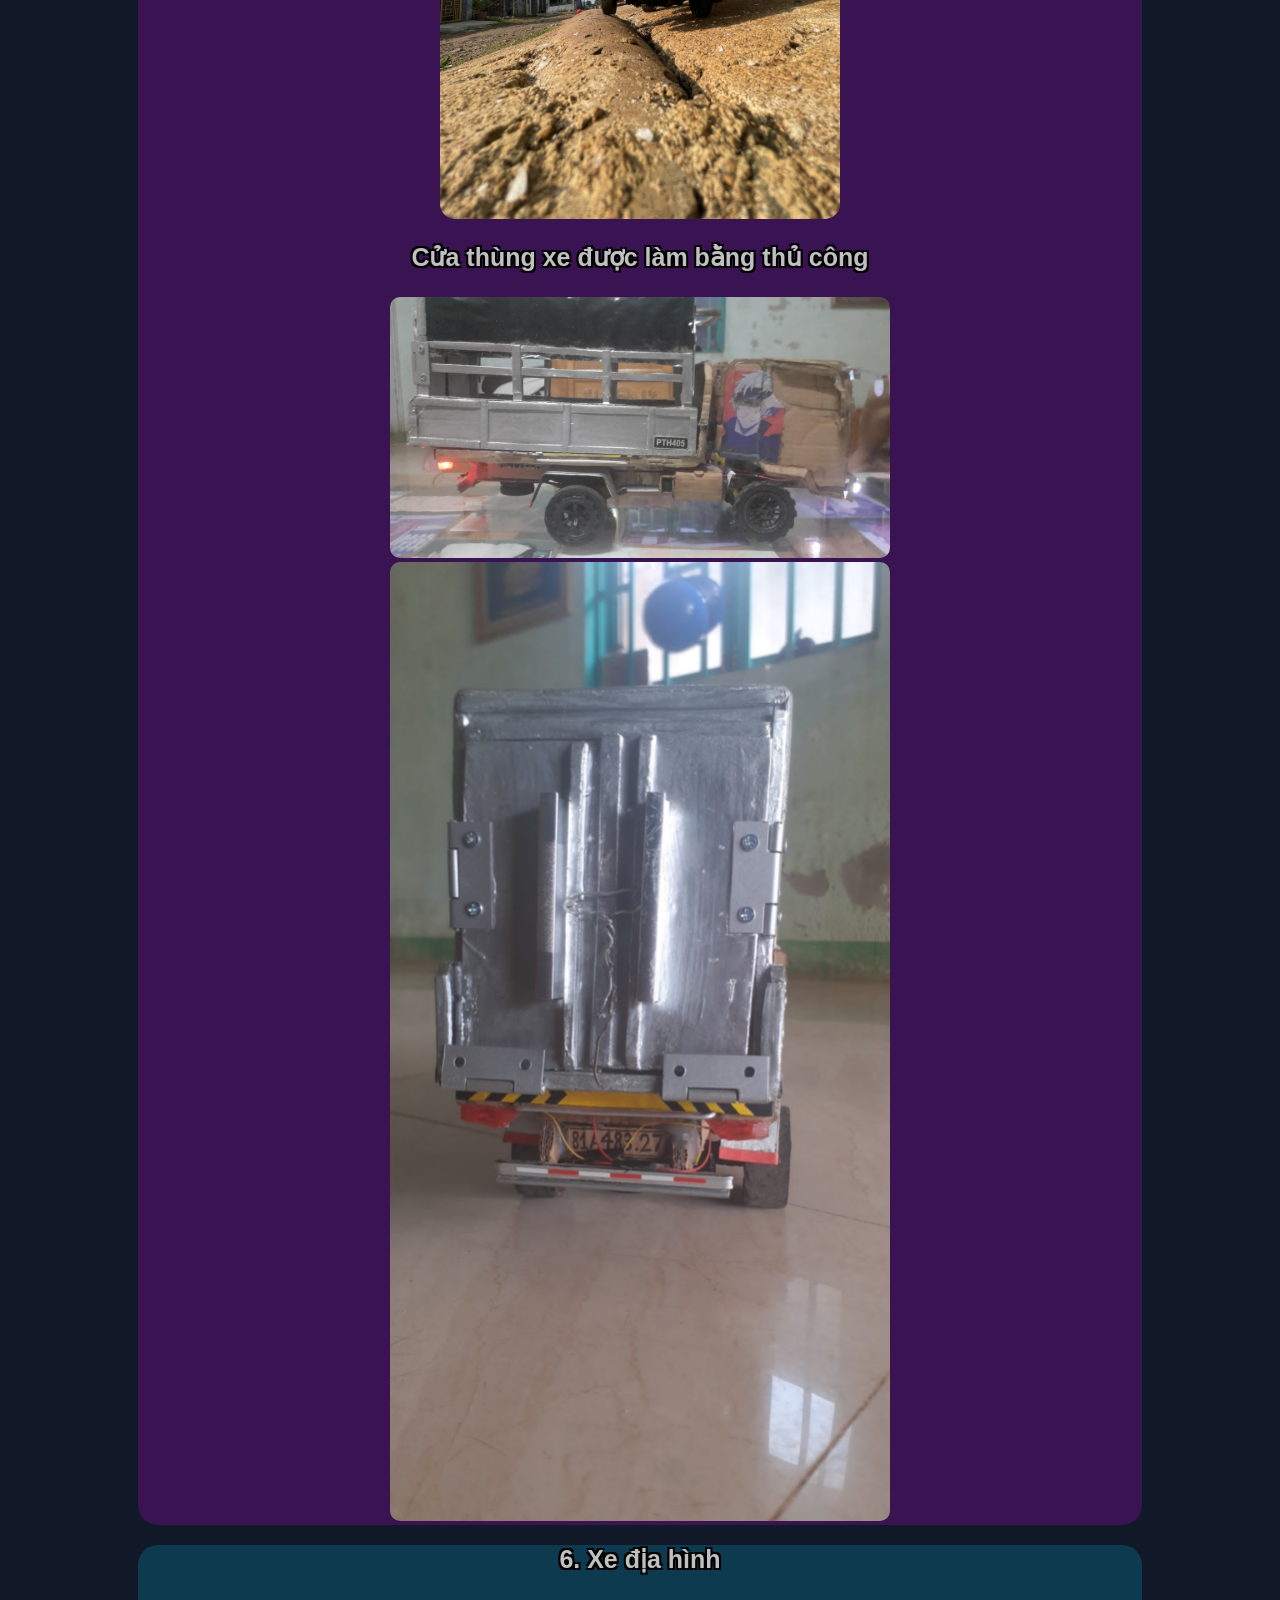
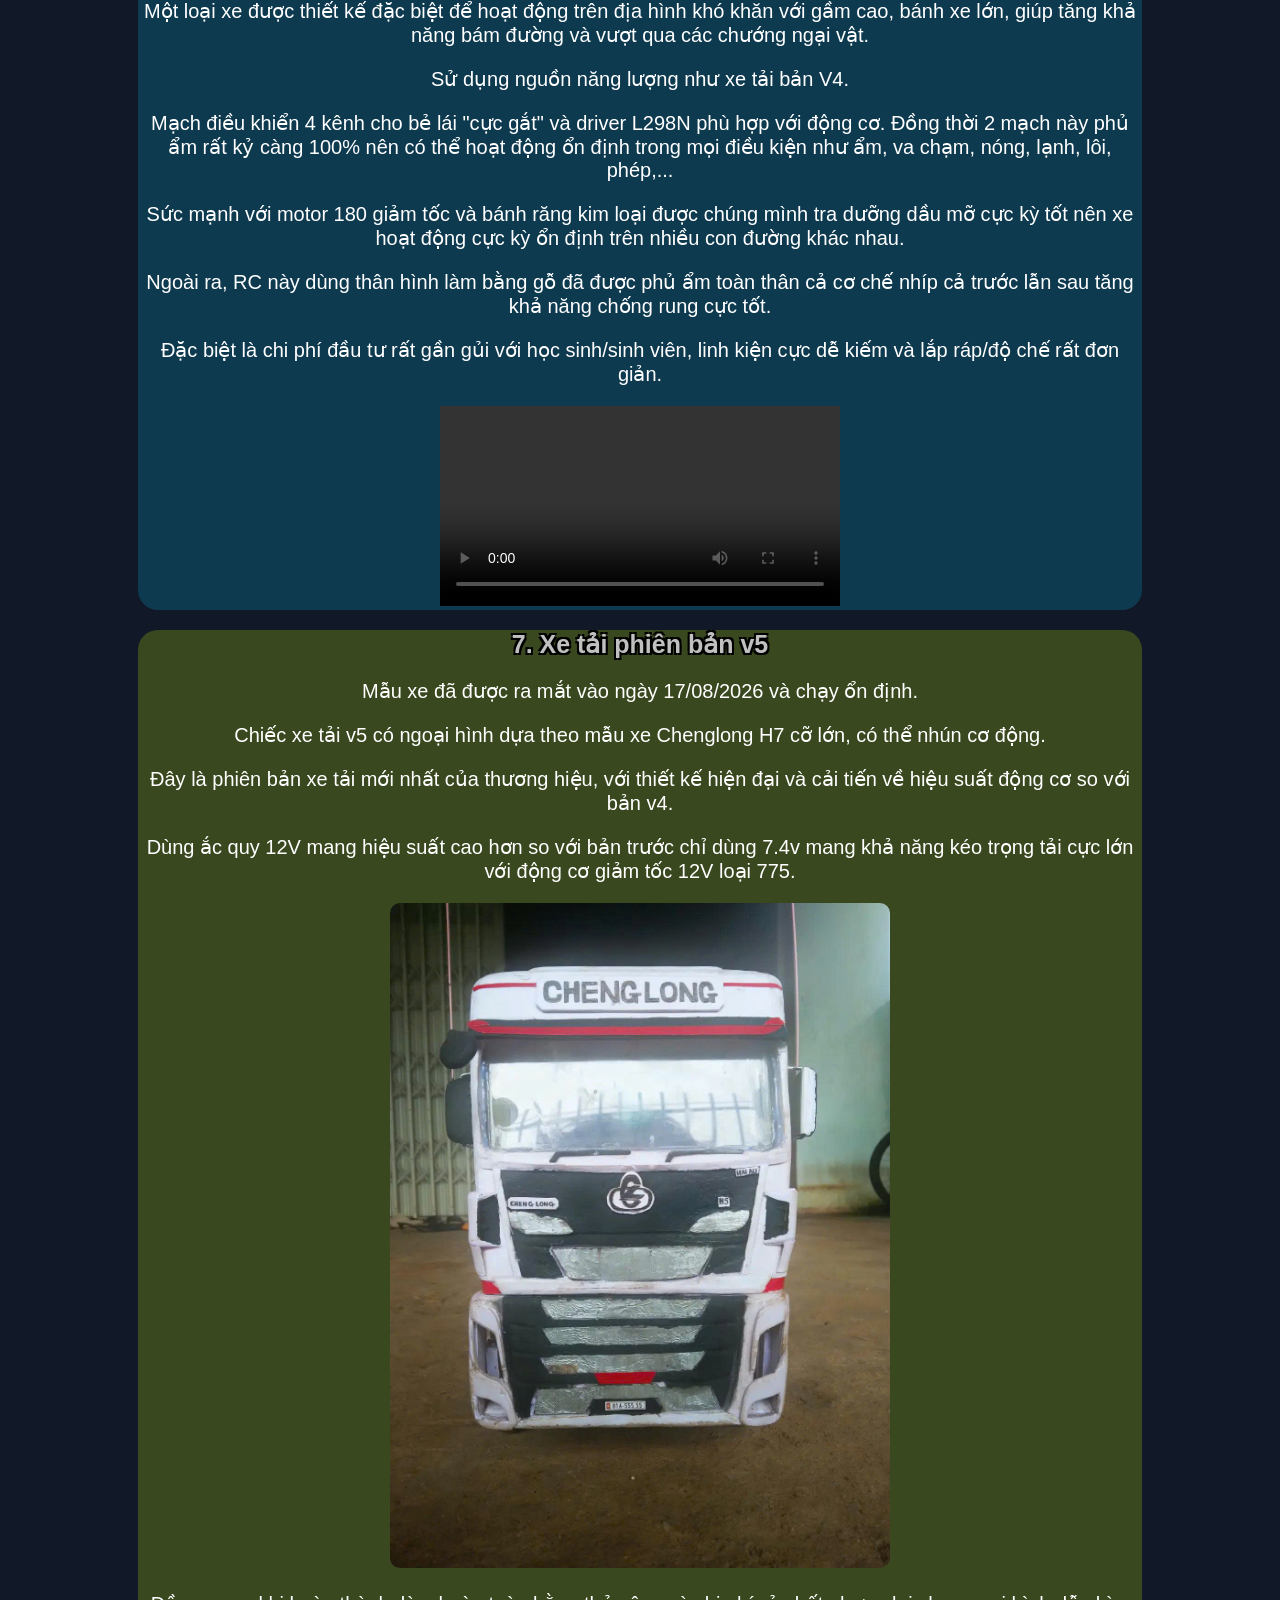
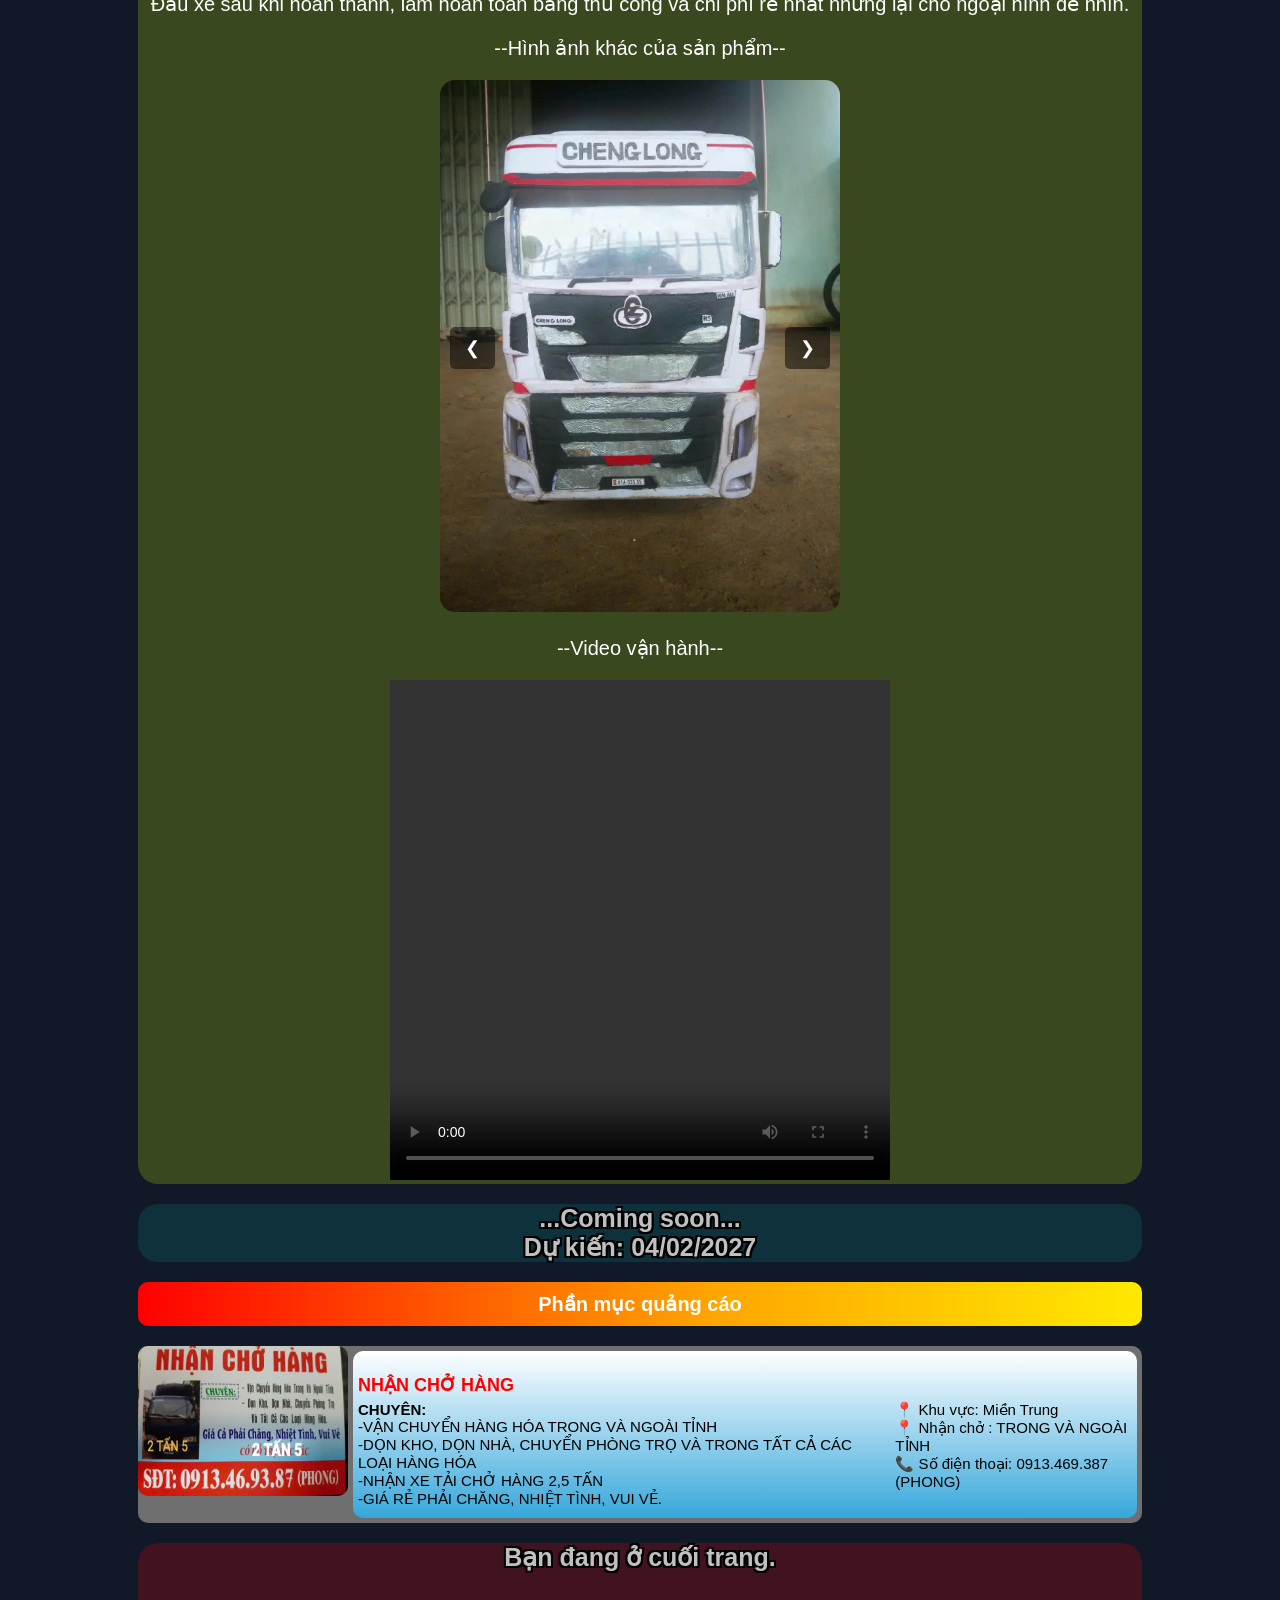
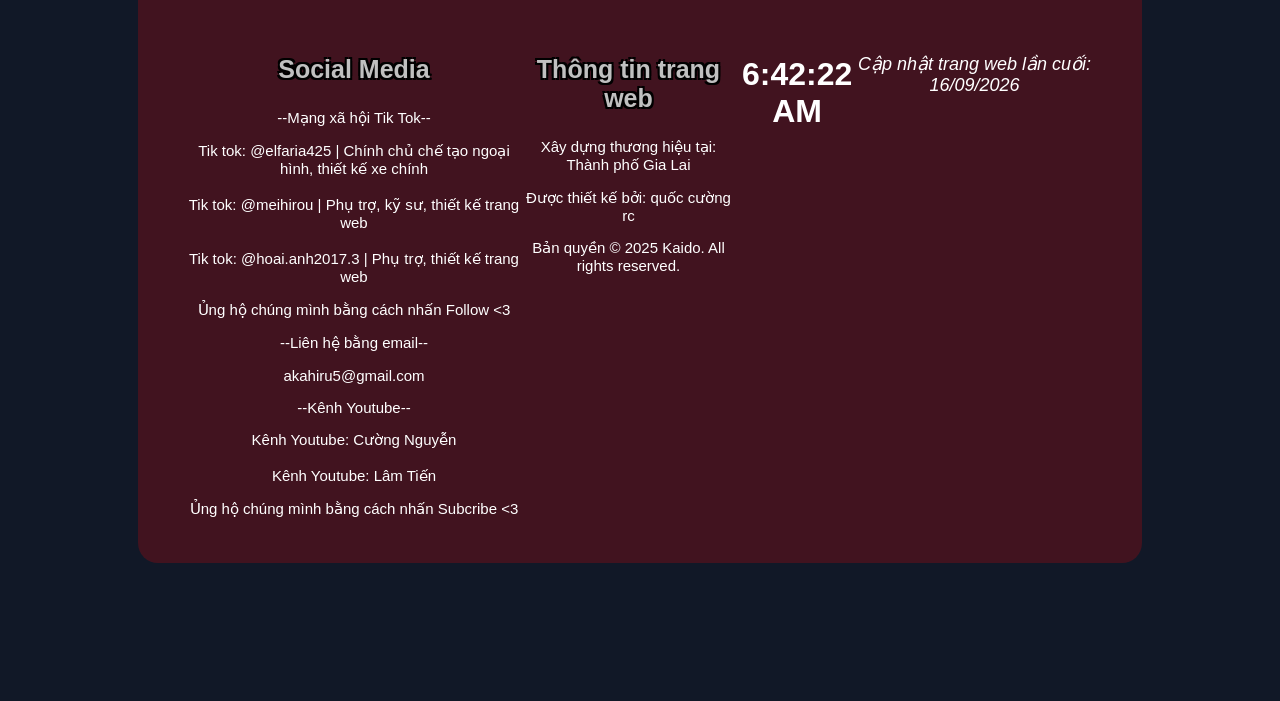
==== commit 15b0c076: "Connect again" ====
--- a/index.html
+++ b/index.html
@@ -1,189 +1,276 @@
-<!DOCTYPE html>
-<html>
-<head>
-    <title>Giới thiệu về Kaido</title>
-    <link rel="icon" href="kaidoLogomini.png">
-    <link rel="stylesheet" href="style.css">
-
-</head>
-
-<body>
-    <div class="header">
-            <img class="logo" src="kaidologo.jpg">
-            <h2>Giới thiệu về KAIDO</h2>
-            <div class="dieuhuong">
-                <a href="khac.html">Sản phẩm khác của Kaido.</a>
-            </div>
-    </div>
-    <h1 class="silver">Chào mừng bạn đến với KAIDO</h1>
-
-    <div id="dautrang">
-    <div class="gioithieu">
-        <p>Khu vực truy cập nhanh</p>
-        <a href="#xecongnong">1. Xe công nông (Dự án đầu tiên) và Xe camera</a><br>
-        <a href="#xetaidoidau">3. Xe tải đời đầu (Phiên bản v1)</a><br>
-        <a href="#xetaidaukeo">4. Xe tải đầu kéo (Phiên bản v2)</a><br>
-        <a href="#xetaiv3">5. Xe tải (Nâng cấp phiên bản v3)</a><br>
-        <a href="#hientai">6. Xe tải với ngoại hình Hino 500 (Phiên bản v4)</a><br>
-        <a href="#xetaiv5">7. Xe tải phiên bản v5</a><br>
-    </div>
-    </div>
-
-    <div class="sukien">
-        <p>Khu vực sự kiện</p>
-        <p>Trang có font mới, web dễ dùng.</p>
-        <p></p>
-    </div>
-    <div class="game">
-        <a href="gamemini.html">Game Kaido Truck Jumpp!</a>
-    </div>
-
-    <h2 class="chuyen">Những chiếc xe thuộc hàng của CLB Kaido từ trước đến nay
-    </h2>
-
-<div id="xecongnong">
-<div class="xe">
-        <h3 class="text">1.Xe công nông (Dự án đầu tiên)</h3>
-    <video autoplay muted loop width="300">
-    <source src="xev1.mp4" type="video/mp4">
-    </video>
-    <video autoplay muted loop width="300">
-    <source src="xev2.mp4" type="video/mp4">
-    </video>
-    <p>Đây là loại xe công nông đầu tiên do CLB chế tạo, có khả năng chở hàng rất mạnh mẽ chỉ với một chiếc động cơ nhỏ.</p>
-    <p>Thiết kế chắc chắn, dễ sửa chữa ít hỏng vặt vì nó có kết cấu đơn giản</p>
-    <p>Có trọng tải kéo lên tới 5kg</p>
-    <p>Pin sạc có thể sạc lại và dung lượng 5000mah cho ra thời lượng chở hàng lâu dài, bền bỉ theo thời gian.</p>
-
-    <h3 class="text">2. Camera An ninh có thể di chuyển</h3>
-    <img class="img" src="xecamera.jpg">
-    <p>Đây là loại xe đặc biệt của CLB, đặc điểm nổi bật có một chiếc camera đằng trước giúp quan sát khu vực xung quanh</p>
-    <p>Muốn sử dụng bạn có thể kết nối bằng wifi xem hình ảnh thời gian thực, với khả năng linh hoạt quay mọi hướng bằng cách chạy xe. Tất cả được điều khiển bằng wifi.</p>
-    <p>Thời lượng dùng pin có thể lên tới 20000mah và khả năng sạc nhanh 20W cho ra thời gian sử dụng cực kỳ lâu dài</p>
-    <p>Sử dụng cho việc quay hành trình mọi hướng, quay những khu vực mà con người khó nhìn thấy</p>
-    <p>Ngoài ra nó còn có ngoại hình bắt mắt, nổi bật.</p>
-    <video autoplay muted loop width="300">
-        <source src="xecamdaquay.mp4" type="video/mp4">
-    </video>
-</div>
-</div>
-
-<!--Khu anh co che do chuyen anh tu dong-->
-<div id="xetaidoidau">
-<div class="thoisokhai">
-    <h3 class="text">3. Xe tải đời đầu (Phiên bản v1)</h3>
-    <div class="slider">
-        <!--Them nut-->
-        <button class="prev" onclick="prevImage()">&#10094;</button>
-        <img id="slide" src="khungxe.jpg">
-        <button class="next" onclick="nextImage()">&#10095;</button>
-    </div>
-        <p>Đây là bản thiết kế xe tải chở hàng cơ bản đầu tiên của CLB. Có thể điều khiển tiến lùi trái phải.Nó là nền móng để phát triển thiết kế các mẫu xe sau này.</p>
-    </div>
-</div>
-
-<div id="xetaidaukeo">
-<div class="thoimoi">
-    <h3 class="text">4. Xe tải đầu kéo (Phiên bản v2)</h3>
-    <p>Đây là loại phiên bản có rơ móc gắn vào xe với khớp gắn cực kỳ chắc chắn làm bằng thủ công.</p>
-    <p>Có thể chở hàng với trọng tải lớn hơn so với các loại xe trước đó.</p>
-        <img src="xekeov3.jpg" width="300">
-        <img src="xekeohoanthien.jpg" width="300">
-        <p>Mặt trước của xe</p>
-        <img src="xekeohoanthien2.jpg" height="450">
-</div>
-</div>
-
-<div id="xetaiv3">
-<div class="hiendai">
-    <h3 class="text">5. Xe tải (Nâng cấp phiên bản v3)</h3>
-    <img src="xeV3.jpg">
-    <img src="xev3(3).jpg">
-    <p>Đây là bản xe nâng cấp lớn lần đầu tiên của CLB, động cơ cải tiến bánh răng bằng kim loại mang thêm sự bền bỉ</p>
-    <video autoplay muted loop width="300">
-        <source src="xev3dangchay.mp4" type="video/mp4">
-    </video>
-    <p>Tuy xe tải chạy chậm nhưng lực mô men lớn có trọng tải lên tới 5kg với một chiếc động cơ nhỏ và tiết kiệm điện</p>
-    <p>Cải thiện hơn về pin sạc </p>
-    <p>Thiết kế đơn giản dễ sửa chữa với kết cấu đơn giản ít hỏng vặt, luôn bền theo thời gian.</p>
-    <img src="matxev3mau.jpg" width="300">
-    <p>Remote điều khiển có màn hình quản lý âm thanh cho xe bằng công nghệ bluetooth.</p>
-</div>
-</div>
-
-<div id="hientai">
-<div class="hientai">
-    <h3 class="text">6. Xe tải với ngoại hình Hino 500 (Phiên bản v4)</h3>
-    <p>Đây là phiên bản mới nhất của CLB, với thiết kế hiện đại và cải tiến về hiệu suất động cơ so với bản v3.</p>
-    <p>Dùng pin 2s điện áp sẽ cao hơn so với bản trước chỉ dùng 3,7V. Ưu điểm có thể thay pin dễ dàng hơn.</p>
-    <p>Động cơ hiệu suất mạnh kéo trọng tải 6kg nhưng vẫn có tiết kiệm điện.</p>
-    <p>Còi được kết nối bằng bluetooth phát nhạc.</p>
-    <img src="cpu.jpg" width="300">
-    <p>Sử dụng chip xử lý 2.4Ghz giúp xe có khả năng điều khiển từ xa ổn định hơn, phạm vi điều khiển xa hơn so với các phiên bản trước đó.</p>
-    <p>Hình ảnh nổi bật nhất của CLB</p>
-    <img src="nhipxe.jpg" width="300">
-    <p>Hình ảnh cải thiện nhíp xe bằng kim loại cơ bản dễ làm</p>
-    <p>Tuy đơn giãn nhưng nó có độ ổn định, độ nhún cải thiện hơn so với các phiên bản trước</p>
-</div>
-</div>
-
-<!--Khu anh co che do chuyen anh tu dong-->
-<div class="hino">
-    <h3 class="text">Hình ảnh hiện tại</h3>
-    <div class="slider">
-        <!--Them nut-->
-        <button class="prev" onclick="prevImage2()">&#10094;</button>
-        <img id="slide2" src="hino5001.jpg">
-        <button class="next" onclick="nextImage2()">&#10095;</button>
-    </div>
-</div>
-
-<div class="quatrinhhientai">
-    <h3 class="text">Xe tải hiện tại</h3>
-    <img src="xetaidason.jpg">
-    <p>Nâng cấp bản lề cửa thùng.</p>
-    <img src="cuaxe.jpg">
-</div>
-
-<div id="xetaiv5">
-<div class="xetaiv5">
-    <h1 class="text">Xe tải phiên bản v5 (Phiên bản mới nhất sẽ ra mắt)</h1>
-    <p>Mẫu xe RC lớn nhất thuộc về thương hiệu KAIDO</p>
-    <p>Dự kiến sẽ giới thiệu trên web này sau vài tháng!!</p>
-    <img src="dauxev5.jpg" width="300">
-    <p>Demo đầu xe dựa theo cấu trúc Chenglong H7 cỡ lớn có thể nhún cơ động.</p>
-    <p>------------------------</p>
-    <p>Mâm xe Chenglong H7</p>
-    <img src="mamxev5.jpg" width="300">
-    <p>Khung xe tải v5 ban đầu.</p>
-    <img src="khungxetaiv5.jpg" width="300">
-    <h3 class="text">Dự kiến sẽ có thêm nhiều hình ảnh hơn về xe tải v5 sau vài tháng!!</h3>
-    <h3 class="text">Sắp ra mắt sau vài tháng nữa</h3>
-</div>
-</div>
-
-<div class="thongtinweb">
-    <h4 class="text">Thông tin liên hệ</h4>
-    <p>Email:nguyenquoccuong20020902@gmail.com</p>
-    <a href="https://www.tiktok.com/@nguyn.quc.cng2726?_r=1&_t=ZS-96CnVFHGgEP">Tik tok: @nguyn.quc.cng2726 | Người thiết kế chính</a><br>
-    <a href="https://www.tiktok.com/@tonokihikaou207?_r=1&_t=ZS-96Cnfgkrdun">Tik tok: @tonokihikaou207 | Người thiết kế điện tử</a><br>
-    <a href="https://www.tiktok.com/@hoai.anh2017.3?_r=1&_t=ZS-96hkfOfkCMm">Tik tok: @hoai.anh2017.3 | Người hỗ trợ</a><br>
-    <a href="https://www.tiktok.com/@tonokihikaou207?_r=1&_t=ZS-96Cnfgkrdun">~~~Ấn ở đây để xem tác giả của trang web~~~</a>
-    <h1 id="gio"></h1>
-    <script>
-function capNhatGio() {
-    let now = new Date();
-    let gio = now.toLocaleTimeString();
-    document.getElementById("gio").innerHTML = gio;
-}
-setInterval(capNhatGio, 1000);
-</script>
-    <p class="date">Cập nhật trang web lần cuối: 01/07/2026</p>
-</div>
-
-    <div class="quaylai">
-        <a href="#dautrang">Bấm vào đây để quay lại đầu trang</a>
-    </div>
-</body>
-    <script src="slide.js"></script>
+<!DOCTYPE html>
+<html>
+<head>
+    <meta charset="UTF-8">
+    <meta name="viewport" content="width=device-width, initial-scale=1.0">
+    <title>Trang chủ giới thiệu Kaido</title>
+    <link rel="icon" href="image/kaidoLogomini.png">
+    <link rel="stylesheet" href="style.css">
+</head>
+<body>
+    <!--TRANG LOADING-->
+    <div id="loading">
+        <img src="image/imgload.png">
+        <p>Đang tải, gần xong rồi!!<span id="dots">...</span></p>
+    </div>
+    <div id="dautrang"> 
+    <div class="header"> <!--Add CSS-->
+            <img class="logo" src="image/kaidologo.jpg">
+            <h2>Trang chủ giới thiệu Kaido</h2>
+            <div class="nut0chon">
+                <a href="index.html" onclick="clickSound()">Trang chủ</a>
+            </div>
+            <div class="nut1"> <!--Add CSS-->
+                <a href="khac.html" onclick="clickSound()">Dự án khác</a>
+            </div>
+            <div class="nut2">
+                <a href="hoithem.html" onclick="clickSound()">Trò chuyện</a>
+            </div>
+            <div class="nut4">
+                <a href="tienich.html" onclick="clickSound()">Tính năng</a>
+            </div>
+            <div class="nut3">
+                <a href="gamemini.html" onclick="clickSound()">Game mini</a>
+            </div>
+    </div>
+    <h1 class="silver">KAIDO - The powerful mini engine</h1>
+    <div class="gioithieu">
+        <p>Mục lục</p>
+        <a href="#xecongnong">1. Xe công nông (Dự án đầu tiên) và Xe camera</a><br>
+        <a href="#xetaidoidau">2. Xe tải đời đầu (Phiên bản v1)</a><br>
+        <a href="#xetaidaukeo">3. Xe tải đầu kéo (Phiên bản v2)</a><br>
+        <a href="#xetaiv3">4. Xe tải (Nâng cấp phiên bản v3)</a><br>
+        <a href="#hientai">5. Xe tải với ngoại hình Hino 500 (Phiên bản v4)</a><br>
+        <a href="#xediahinh">6. Xe địa hình</a><br>
+        <a href="#xetaiv5">7. Xe tải phiên bản v5</a><br>
+        <a href="#xetaiv6">8. Coming soon</a>
+    </div>
+    </div>
+
+    <div class="sukien">
+        <p>Sự kiện</p>
+        <p>Kaido là một thương hiệu nhỏ được thành lập vào tháng 6/2025 bởi 3 thành viên góp mặt, hướng đến việc nghiên cứu và chế tạo các sản phẩm xe điều khiển (RC) với nhiều cấu hình, từ cơ bản đến các phiên bản nâng cao.<br>
+            Bên cạnh các sản phẩm RC, Kaido còn phát triển những dự án DIY điện tử với tiêu chí chi phí thấp, thiết thực và tận dụng tối đa các linh kiện sẵn có. Qua đó, Kaido hướng đến việc tạo ra những sản phẩm tiện ích, đồng thời góp phần hạn chế rác thải điện tử thông qua việc tái sử dụng các linh kiện và thiết bị cũ.<br>
+            Website này được xây dựng như một nơi giới thiệu sản phẩm, chia sẻ các dự án DIY, lưu trữ những ý tưởng để tham khảo cũng như là kỷ niệm của thương hiệu. Nội dung đặc biệt hướng đến những bạn yêu thích xe điều khiển (RC), điện tử, DIY và STEM, qua đó có thể tìm thêm cảm hứng để tự xây dựng những dự án của riêng mình.
+        </p>
+        <a href="#info">Cuối trang</a>
+    </div>
+    <h2 class="chuyen">Những chiếc xe thuộc hàng của thương hiệu từ trước đến nay</h2>
+<div id="xecongnong">
+<div class="xe">
+        <h3 class="text">1.Xe công nông (Dự án đầu tiên)</h3>
+    <video controls preload="metadata" width="400">
+    <source src="video/xev1.mp4" type="video/mp4">
+    </video>
+    <video controls preload="metadata" width="400">
+    <source src="video/xev2.mp4" type="video/mp4">
+    </video>
+    <p>Đây là loại xe công nông đầu tiên của thương hiệu, có khả năng chở hàng rất mạnh mẽ chỉ với một chiếc động cơ nhỏ.</p>
+    <p>Thiết kế chắc chắn, dễ sửa chữa ít hỏng vặt vì nó có kết cấu đơn giản chỉ có công tắc không mạch phức tạp cầu kỳ, đây là cấu hình khởi đầu.</p>
+    <p>Có trọng tải kéo lên tới 5kg</p>
+    <p>Pin sạc có thể sạc lại và dung lượng 5000mah cho ra thời lượng sử dụng lâu dài, bền bỉ theo thời gian.</p>
+    <!--Khu vực xe camera-->
+    <h3 class="text">Camera An ninh có thể di chuyển</h3>
+    <img class="anh-hieu-ung" src="image/xecamera.jpg">
+    <p>Đây là loại xe đặc biệt của thương hiệu, đặc điểm nổi bật có một chiếc camera đằng trước giúp quan sát khu vực xung quanh</p>
+    <p>Muốn sử dụng bạn có thể kết nối bằng wifi xem hình ảnh thời gian thực, với khả năng linh hoạt quay mọi hướng bằng cách chạy xe. Tất cả được điều khiển bằng wifi.</p>
+    <p>Thời lượng dùng pin có thể lên tới 20000mah và khả năng sạc nhanh 20W cho ra thời gian sử dụng cực kỳ lâu dài</p>
+    <p>Sử dụng cho việc quay hành trình mọi hướng, quay những khu vực mà con người khó nhìn thấy</p>
+    <p>Ngoài ra nó còn có ngoại hình bắt mắt, nổi bật.</p>
+    <video controls preload="metadata" width="300">
+        <source src="video/xecamdaquay.mp4" type="video/mp4">
+    </video>
+</div>
+</div>
+
+<!--Khu anh co che do chuyen anh tu dong-->
+<div id="xetaidoidau">
+<div class="thoisokhai">
+    <h3 class="text">2. Xe tải đời đầu bản V1</h3>
+    <div class="slider">
+        <!--Them nut-->
+        <button class="prev" onclick="prevImage()">&#10094;</button>
+        <img id="slide" src="image/khungxe.jpg">
+        <button class="next" onclick="nextImage()">&#10095;</button>
+    </div>
+        <p>Đây là bản thiết kế xe tải chở hàng cơ bản đầu tiên của thương hiệu. Có thể điều khiển tiến lùi trái phải. Đây là cấu hình cơ bản nhất dành cho xe điều khiển. Nó là nền móng để phát triển thiết kế các mẫu xe sau này.</p>
+    </div>
+</div>
+
+<div id="xetaidaukeo">
+<div class="thoimoi">
+    <h3 class="text">3. Xe tải đầu kéo bản V2</h3>
+    <p>Đây là loại phiên bản có rơ móc gắn vào xe với khớp gắn cực kỳ chắc chắn làm hoàn toàn bằng thủ công không máy móc phức tạp cầu kỳ.</p>
+    <p>Có thể chở hàng với trọng tải lớn hơn đối với một cấu hình cơ bản.</p>
+        <img src="image/xekeov3.jpg" loading="lazy" width="300">
+        <img src="image/xekeohoanthien.jpg" loading="lazy" width="300">
+        <p>Mặt trước của xe.</p>
+        <img src="image/xekeohoanthien2.jpg" loading="lazy" height="450">
+</div>
+</div>
+
+<div id="xetaiv3">
+<div class="hiendai">
+    <h3 class="text">4. Xe tải phiên bản V3</h3>
+    <img src="image/xeV3.jpg">
+    <img src="image/xev3(3).jpg">
+    <p>Đây là bản xe nâng cấp lớn lần đầu tiên, động cơ cải tiến bánh răng bằng kim loại mang thêm sự bền bỉ</p>
+    <video controls preload="metadata" width="500">
+        <source src="video/xev3dangchay.mp4" type="video/mp4">
+    </video>
+    <p>Tuy xe tải chạy chậm nhưng lực mô men lớn có trọng tải lên tới 5kg với một chiếc động cơ nhỏ và tiết kiệm điện</p>
+    <p>Cải thiện hơn về pin sạc </p>
+    <p>Thiết kế đơn giản dễ sửa chữa với kết cấu đơn giản ít hỏng vặt, luôn bền theo thời gian.</p>
+    <img src="image/matxev3mau.jpg" loading="lazy" width="300">
+    <p>Remote điều khiển có màn hình quản lý âm thanh cho xe bằng công nghệ bluetooth.</p>
+</div>
+</div>
+
+<div id="hientai">
+<div class="hientai">
+    <h3 class="text">5. Xe tải với ngoại hình Hino 500 (Phiên bản v4)</h3>
+    <p>Đây là phiên bản thành công nhất của thương hiệu, với thiết kế hiện đại và cải tiến về hiệu suất động cơ so với bản v3.</p>
+    <p>Dùng pin 2s điện áp sẽ cao hơn so với bản trước chỉ dùng 3,7V. Ưu điểm có thể thay pin dễ dàng hơn.</p>
+    <p>Động cơ hiệu suất mạnh với lực mô men cực lớn kéo trọng tải 6kg nhưng vẫn có tiết kiệm điện.</p>
+    <p>Còi được kết nối bằng bluetooth phát nhạc.</p>
+    <img src="image/cpu.jpg" loading="lazy" width="300">
+    <p>Sử dụng chip xử lý 2.4Ghz giúp xe có khả năng điều khiển từ xa ổn định hơn, phạm vi điều khiển xa hơn so với các phiên bản trước đó.</p>
+    <p>Hình ảnh nổi bật</p>
+    <img src="image/nhipxe.jpg" loading="lazy" width="300">
+    <p>Hình ảnh cải thiện nhíp xe bằng kim loại cơ bản dễ làm</p>
+    <p>Tuy đơn giãn nhưng nó có độ ổn định, độ nhún cải thiện hơn so với các phiên bản trước</p>
+</div>
+</div>
+
+<!--Khu anh co che do chuyen anh tu dong-->
+<div class="hino">
+    <h3 class="text">Hình ảnh hoàn thiện của Xe tải V4</h3>
+    <div class="slider">
+        <!--Them nut-->
+        <button class="prev" onclick="prevImage2()">&#10094;</button>
+        <img id="slide2" src="image/hino5001.jpg">
+        <button class="next" onclick="nextImage2()">&#10095;</button>
+    </div>
+    <h3 class="text">Cửa thùng xe được làm bằng thủ công</h3>
+    <img src="image/xetaidason.jpg" loading="lazy">
+    <img src="image/cuaxe.jpg" loading="lazy">
+</div>
+
+<div id="xediahinh">
+<div class="xediahinh">
+    <h3 class="text">6. Xe địa hình</h3>
+    <p>Một loại xe được thiết kế đặc biệt để hoạt động trên địa hình khó khăn với gầm cao, bánh xe lớn, giúp tăng khả năng bám đường và vượt qua các chướng ngại vật.</p>
+    <p>Sử dụng nguồn năng lượng như xe tải bản V4.</p>
+    <p>Mạch điều khiển 4 kênh cho bẻ lái "cực gắt" và driver L298N phù hợp với động cơ. Đồng thời 2 mạch này phủ ẩm rất kỷ càng 100% nên có thể hoạt động ổn định trong mọi điều kiện như ẩm, va chạm, nóng, lạnh, lôi, phép,...</p>
+    <p>Sức mạnh với motor 180 giảm tốc và bánh răng kim loại được chúng mình tra dưỡng dầu mỡ cực kỳ tốt nên xe hoạt động cực kỳ ổn định trên nhiều con đường khác nhau.</p>
+    <p>Ngoài ra, RC này dùng thân hình làm bằng gỗ đã được phủ ẩm toàn thân cả cơ chế nhíp cả trước lẫn sau tăng khả năng chống rung cực tốt.</p>
+    <p>Đặc biệt là chi phí đầu tư rất gần gủi với học sinh/sinh viên, linh kiện cực dễ kiếm và lắp ráp/độ chế rất đơn giản.</p>
+    <video controls preload="metadata" width="400">
+        <source src="video/xediahinhchay.mp4" type="video/mp4">
+    </video>
+</div></div>
+<div id="xetaiv5">
+<div class="xetaiv5">
+    <h1 class="text">7. Xe tải phiên bản v5</h1>
+    <p>Mẫu xe đã được ra mắt vào ngày 17/08/2026 và chạy ổn định.</p>
+    <p>Chiếc xe tải v5 có ngoại hình dựa theo mẫu xe Chenglong H7 cỡ lớn, có thể nhún cơ động.</p>
+    <p>Đây là phiên bản xe tải mới nhất của thương hiệu, với thiết kế hiện đại và cải tiến về hiệu suất động cơ so với bản v4.</p>
+    <p>Dùng ắc quy 12V mang hiệu suất cao hơn so với bản trước chỉ dùng 7.4v mang khả năng kéo trọng tải cực lớn với động cơ giảm tốc 12V loại 775.</p>
+    <img src="image/DauxeV5Moi.jpg" loading="lazy" width="300">
+    <p>Đầu xe sau khi hoàn thành, làm hoàn toàn bằng thủ công và chi phí rẻ nhất nhưng lại cho ngoại hình dễ nhìn.</p>
+    <p>--Hình ảnh khác của sản phẩm--</p>
+    <div class="slider">
+        <!--Them nut-->
+        <button class="prev" onclick="prevImage3()">&#10094;</button>
+        <img id="slide3" src="image/DauxeV5Moi.jpg">
+        <button class="next" onclick="nextImage3()">&#10095;</button>
+</div>
+<p>--Video vận hành--</p>
+    <video controls preload="metadata" width="500" height="500">
+        <source src="video/VideoV5.mp4" type="video/mp4">
+    </video>
+</div>
+</div>
+
+<div id ="xetaiv6">
+<div class="xetaiv6">
+    <h1 class="text">...Coming soon...<br>Dự kiến: 04/02/2027<br></h1>
+</div>
+<!--Quảng cáo-->
+<h3 class="chuyen">Phần mục quảng cáo</h1>
+<div class="ads">
+    <img src="image/quangcao.jpg" loading="lazy" class="anhquangcao">
+<div class="bangquangcao">
+    <h3 class="tieudeqc">NHẬN CHỞ HÀNG</h3>
+    <div class="noidung2">
+        <p>
+            <b>CHUYÊN:</b><br>
+            -VẬN CHUYỂN HÀNG HÓA TRONG VÀ NGOÀI TỈNH<br>
+            -DỌN KHO, DỌN NHÀ, CHUYỂN PHÒNG TRỌ VÀ TRONG TẤT CẢ CÁC LOẠI HÀNG HÓA<br>
+            -NHẬN XE TẢI CHỞ HÀNG 2,5 TẤN<br>
+            -GIÁ RẺ PHẢI CHĂNG, NHIỆT TÌNH, VUI VẺ.
+        </p>
+        <p>
+            📍 Khu vực: Miền Trung<br>
+            📍 Nhận chở : TRONG VÀ NGOÀI TỈNH<br>
+            📞 Số điện thoại: 0913.469.387 (PHONG)
+        </p>
+    </div>
+</div>
+</div>
+</div>
+<div id="info">
+    <div class="thongtinweb">
+    <h4 class="text">Bạn đang ở cuối trang.</h4>
+<div class="footer">
+    <div>
+    <h3 class="text">Social Media</h3>
+    <p>--Mạng xã hội Tik Tok--</p>
+    <div class="tiktok"><a href="https://www.tiktok.com/@elfaria425">Tik tok: @elfaria425 | Chính chủ chế tạo ngoại hình, thiết kế xe chính</a></div><br>
+    <div class="tiktok2"><a href=https://www.tiktok.com/@meihirou>Tik tok: @meihirou | Phụ trợ, kỹ sư, thiết kế trang web</a></div><br>
+    <div class="tiktok3"><a href="https://www.tiktok.com/@hoai.anh2017.3">Tik tok: @hoai.anh2017.3 | Phụ trợ, thiết kế trang web</a><br><p>Ủng hộ chúng mình bằng cách nhấn Follow <3 </p></div>
+    <p>--Liên hệ bằng email--</p>
+    <p>akahiru5@gmail.com</p>
+    <p>--Kênh Youtube--</p>
+    <div class="youtube">
+    <a href="https://www.youtube.com/@Nguy%E1%BB%85nqu%E1%BB%91cc%C6%B0%E1%BB%9Dng-w9j4l">Kênh Youtube: Cường Nguyễn</a></div><br>
+    <div class="youtube2">
+    <a href="https://www.youtube.com/@tienlam2159">Kênh Youtube: Lâm Tiến</a>
+    </div>
+    <p>Ủng hộ chúng mình bằng cách nhấn Subcribe <3 </p>
+</div>
+    <div>
+        <h3 class="text">Thông tin trang web</h3>
+        <p>Xây dựng thương hiệu tại: Thành phố Gia Lai </p>
+        <p>Được thiết kế bởi: quốc cường rc</p>
+        <p>Bản quyền © 2025 Kaido. All rights reserved.</p>
+    </div>
+    <h1 id="gio"></h1>
+    <script>
+function capNhatGio() {
+    let now = new Date();
+    let gio = now.toLocaleTimeString();
+    document.getElementById("gio").innerHTML = gio;
+}
+setInterval(capNhatGio, 1000);
+</script>
+    <p class="date">Cập nhật trang web lần cuối: 16/09/2026</p>
+</div>
+
+<div class="quaylai">
+    <a href="#dautrang">Đầu trang</a>
+</div>
+
+<!--Đặt Cho loading-->
+<script>
+window.addEventListener("load", function() {
+    const loading = document.getElementById("loading");
+    loading.style.opacity = "0";
+    setTimeout(function() {
+        loading.style.display = "none";
+    }, 500);
+});
+</script>
+</body>
+    <script src="slide.js"></script>
 </html>
--- a/style.css
+++ b/style.css
@@ -1,323 +1,955 @@
-
-body {
-    padding: 80px;
-    background: #111827;
-    color:white;
-    font-family: 'HarmonyOS Sans', sans-serif;
-}
-.header {
-    position: fixed;
-    z-index: 1000;
-    top: 10px;
-    left: 10px;
-    right: 10px;
-    padding: 10px;
-    border-radius: 15px;
-    display: flex;
-    align-items: center;
-    gap: 10px;
-    h2 {
-        color: black;
-        font-size: 20px;
-    }
-    background: linear-gradient(to right, rgb(111, 111, 111), rgb(167, 167, 167));
-    
-}
-
-.dieuhuong {
-    margin-left: auto;
-    a {
-
-        color: white;
-        text-decoration: none;
-        font-size: 10px;
-        background: linear-gradient(to right, #ff416c, #ff4b2b);
-        padding: 10px 20px;
-        border-radius: 10px;
-    }
-    &:hover a {
-        background: linear-gradient(to right, #000000, #808080);
-    }
-}
-
-.logo {
-    text-align: center;
-    width:100px;
-    height:60px;
-}
-.silver {
-    color: silver;
-    font-size: 50px;
-    font-weight: bold;
-
-    margin-top:20px;
-    background: linear-gradient(to right, black, gray);
-    padding: 30px;
-    border-radius: 10px;
-
-    text-shadow:
-        -2px -2px 0 black,
-         2px -2px 0 black,
-        -2px  2px 0 black,
-         2px  2px 0 black;
-}
-/*Khu vuc thong bao su kien*/
-.sukien {
-    text-align: center;
-    background: linear-gradient(to right, #00c6ff, #0072ff);
-    border-radius: 10px;
-    border: 4px solid black;
-}
-.sukien p {
-
-    font-size: 20px;
-    color: white;
-    border-radius: 10px;
-}
-.sukien {
-    animation: moDan 1s infinite;
-}
-@keyframes moDan {
-    0% {
-        opacity: 1;
-    }
-    50% {
-        opacity: 0.3;
-    }
-    100% {
-        opacity: 1;
-    }
-}
-.sukien a{
-
-    font-size: 20px;
-    color: rgba(217, 255, 0);
-    text-decoration: none;
-}
-
-.game {
-    text-align: center;
-    margin-top: 20px;
-    a {
-
-        font-size: 20px;
-        color: white;
-        text-decoration: none;
-        background: linear-gradient(to right, #ff416c, #ff4b2b);
-        padding: 10px 20px;
-        border-radius: 10px;
-    }
-}
-
-.game {
-    animation: moDan 1s infinite;
-}
-@keyframes moDan {
-    0% {
-        opacity: 1;
-    }
-    50% {
-        opacity: 0.3;
-    }
-    100% {
-        opacity: 1;
-    }
-}
-/*Khu vuc ket thuc su kien*/
-.gioithieu {
-    text-align: left;
-    background: linear-gradient(to right, rgb(255, 0, 0), rgb(255, 255, 0));
-    border-radius: 10px;
-    p {
-
-    font-size: 20px;
-    }
-    a {
-    background: linear-gradient(to right, yellow, orange);
-    font-size: 20px;
-    font-family: 'system-ui';
-    border-radius: 10px;
-    text-decoration: none;
-    }
-}
-
-.chuyen {
-
-    text-align: center;
-    font-size: 20px;
-}
-
-.text {
-    text-align: center;
-    color: silver;
-    font-size: 25px;
-    font-weight: bold;
-
-    margin-top:20px;
-    border-radius: 10px;
-
-    text-shadow:
-        -2px -2px 0 black,
-         2px -2px 0 black,
-        -2px  2px 0 black,
-         2px  2px 0 black;
-}
-
-.xe {
-    background: rgba(0,0,0,0.2);
-    border-radius: 40px;
-    display: block;
-    text-align: center;
-    p {
-
-        font-size: 20px;
-    }
-}
-
-.video1 {
-    text-align: center;
-    border-radius: 30px;
-}
-
-img {
-    border-radius: 10px;
-    width: 500px;
-}
-
-.thoisokhai {
-    text-align: center;
-    background: rgba(255, 218, 7, 0.2);
-    border-radius: 30px;
-    p {
-
-        font-size: 20px;
-    }
-}
-
-.slider{
-    width: 400px;
-    margin: auto; 
-    overflow: hidden; /* Ẩn các phần tử vượt ra ngoài khung */
-    position: relative; /* Đặt vị trí tương đối để chứa các nút điều hướng */
-}
-.slider img{
-    width: 100%; /* Đặt chiều rộng hình ảnh bằng với chiều rộng của khung slider */
-    border-radius: 15px;
-     /* QUAN TRỌNG: hiệu ứng mờ */
-    opacity: 1;
-    transition: opacity 0.8s ease;
-}
-
-/*Khu vuc nút*/
-.prev, .next {
-    position: absolute; /*Vị trí tuyệt đối để đặt nút trên hình ảnh*/
-    top: 50%;              /*Vị trí nút ở giữa theo chiều dọc*/
-    transform: translateY(-50%);  /*Dịch chuyển nút lên 50% chiều cao của hình ảnh để căn giữa*/
-    background-color: rgba(0, 0, 0, 0.5);
-    color: white;
-    border: none;
-    padding: 10px 15px; /*Khoảng cách bên trong nút*/
-    font-size: 18px;
-    cursor: pointer;
-    border-radius: 5px;
-}
-
-.prev {
-    left: 10px; /*Nut trái cách 10px từ cạnh trái */
-}
-.next {
-    right: 10px; /*Nut phải cách 10px từ cạnh phải */
-}
-
-.thoimoi {
-    text-align: center;
-    p {
-
-        font-size: 20px;
-    }
-    background: rgb(7, 201, 255, 0.2);
-    border-radius: 20px;
-}
-
-.hiendai {
-    background: rgba(82, 255, 3, 0.2);
-    text-align: center;
-    border-radius: 20px;
-    p {
-  
-        font-size: 20px;
-    }
-}
-
-.hientai {
-    text-align: center;
-    background: rgba(0, 140, 255, 0.2);
-    border-radius: 20px;
-    p {
-
-        font-size: 20px;
-    }
-}
-
-.hino {
-    text-align: center;
-    background: rgba(217, 0, 255, 0.2);
-    border-radius: 20px;
-}
-
-.thongtinweb {
-    text-align: center;
-    background: rgba(255, 0, 0, 0.2);
-    border-radius: 20px;
-    p {
-
-        font-size: 15px;
-    }
-    a {
-
-        color: white;
-        text-decoration: none;
-        font-size: 15px;
-    }
-    .date {
-        font-style: italic;
-        font-size: 18px;
-    }
-}
-
-.quatrinhhientai {
-    text-align: center;
-    background: rgba(145, 248, 255, 0.2);
-    border-radius: 20px;
-    p {
- 
-        font-size: 20px;
-    }
-}
-
-.xetaiv5 {
-    text-align: center;
-    background: rgba(217, 255, 0, 0.208);
-    border-radius: 20px;
-    p {
-
-        font-size: 20px;
-        color: white;
-        border-radius: 10px;
-    }
-}
-
-.quaylai {
-    text-align: center;
-    background: rgba(255, 0, 0, 0.2);
-    border-radius: 20px;
-    text-decoration: none;
-    margin-top: 20px;
-    a {
- 
-        color: pink;
-        text-decoration: none;
-        font-size: 20px;
-    }
-    background: rgba(255, 0, 0, 0.2);
+/* Nhúng font riêng - HarmonyOS Sans (đầy đủ 6 độ đậm x thường/nghiêng) */
+@font-face {
+    font-family: 'HarmonyOS Sans';
+    src: url('fonts/HarmonyOS_Sans_Thin.ttf') format('truetype');
+    font-weight: 100;
+    font-style: normal;
+    font-display: swap;
+}
+@font-face {
+    font-family: 'HarmonyOS Sans';
+    src: url('fonts/HarmonyOS_Sans_Thin_Italic.ttf') format('truetype');
+    font-weight: 100;
+    font-style: italic;
+    font-display: swap;
+}
+@font-face {
+    font-family: 'HarmonyOS Sans';
+    src: url('fonts/HarmonyOS_Sans_Light.ttf') format('truetype');
+    font-weight: 300;
+    font-style: normal;
+    font-display: swap;
+}
+@font-face {
+    font-family: 'HarmonyOS Sans';
+    src: url('fonts/HarmonyOS_Sans_Light_Italic.ttf') format('truetype');
+    font-weight: 300;
+    font-style: italic;
+    font-display: swap;
+}
+@font-face {
+    font-family: 'HarmonyOS Sans';
+    src: url('fonts/HarmonyOS_Sans_Regular.ttf') format('truetype');
+    font-weight: 400;
+    font-style: normal;
+    font-display: swap;
+}
+@font-face {
+    font-family: 'HarmonyOS Sans';
+    src: url('fonts/HarmonyOS_Sans_Regular_Italic.ttf') format('truetype');
+    font-weight: 400;
+    font-style: italic;
+    font-display: swap;
+}
+@font-face {
+    font-family: 'HarmonyOS Sans';
+    src: url('fonts/HarmonyOS_Sans_Medium.ttf') format('truetype');
+    font-weight: 500;
+    font-style: normal;
+    font-display: swap;
+}
+@font-face {
+    font-family: 'HarmonyOS Sans';
+    src: url('fonts/HarmonyOS_Sans_Medium_Italic.ttf') format('truetype');
+    font-weight: 500;
+    font-style: italic;
+    font-display: swap;
+}
+@font-face {
+    font-family: 'HarmonyOS Sans';
+    src: url('fonts/HarmonyOS_Sans_Bold.ttf') format('truetype');
+    font-weight: 700;
+    font-style: normal;
+    font-display: swap;
+}
+@font-face {
+    font-family: 'HarmonyOS Sans';
+    src: url('fonts/HarmonyOS_Sans_Bold_Italic.ttf') format('truetype');
+    font-weight: 700;
+    font-style: italic;
+    font-display: swap;
+}
+@font-face {
+    font-family: 'HarmonyOS Sans';
+    src: url('fonts/HarmonyOS_Sans_Black.ttf') format('truetype');
+    font-weight: 900;
+    font-style: normal;
+    font-display: swap;
+}
+@font-face {
+    font-family: 'HarmonyOS Sans';
+    src: url('fonts/HarmonyOS_Sans_Black_Italic.ttf') format('truetype');
+    font-weight: 900;
+    font-style: italic;
+    font-display: swap;
+}
+
+html {
+    scroll-behavior: smooth;
+}
+
+body {
+    padding: 130px;
+    background: #111827;
+    color:white;
+    font-family: 'HarmonyOS Sans', sans-serif;
+}
+ 
+/* CSS cho tiêu đề */
+.header {
+    position: fixed; /* Đặt vị trí cố định để header luôn hiển thị trên cùng */
+    z-index: 1000; /* Đảm bảo header nằm trên các phần tử khác */
+    top: 10px;
+    left: 10px;
+    right: 10px;
+    padding: 10px;
+    border-radius: 15px;
+    display: flex; /* Sử dụng flexbox để căn giữa các phần tử con */
+    justify-content: left; /* Căn giữa theo chiều ngang */
+    align-items: center; 
+    gap: 10px;
+    h2 {
+        color: black;
+        font-size: 20px;
+    }
+    background: linear-gradient(to right, rgb(111, 111, 111), rgb(167, 167, 167));
+}
+ 
+/*CSS cho loading*/
+#loading {
+    position: fixed;
+    top: 0;
+    left: 0;
+    width: 100%;
+    height: 100%;
+    background: #111;
+    display: flex;
+    flex-direction: column;
+    justify-content: center;
+    align-items: center;
+    z-index: 9999;
+    opacity: 1;
+    transition: opacity 0.8s ease;
+}
+#loading img {
+    width: 150px;
+    height: 150px;
+    object-fit: contain;
+    animation: logoLoading 1.0s ease-in-out infinite;
+}
+#loading p {
+    color: white;
+    font-size: 20px;
+    margin-top: 15px;
+}
+@keyframes logoLoading {
+    0% {
+        transform: scale(1.0);
+        opacity: 0.7;
+    }
+ 
+    50% {
+        transform: scale(1.1);
+        opacity: 1;
+    }
+ 
+    100% {
+        transform: scale(1.0);
+        opacity: 0.7;
+    }
+}
+/* CSS cho hang nut tren dau */
+.nut0chon {
+    margin-left: auto;
+    display: flex;
+    a {
+        color: white;
+        text-decoration: none;
+        font-size: 10px;
+        background: linear-gradient(to right, #000000, #808080);
+        padding: 10px 20px;
+        border-radius: 10px;
+    }
+    transition: all 0.3s ease;
+    &:hover a {
+        background: linear-gradient(to right, #ff416c, #ff4b2b);
+        transform: translateY(-2px);
+    }
+}
+.nut0 {
+    margin-left: auto;
+    display: flex;
+    a {
+        color: white;
+        text-decoration: none;
+        font-size: 10px;
+        background: linear-gradient(to right, #ff416c, #ff4b2b);
+        padding: 10px 20px;
+        border-radius: 10px;
+    }
+
+    transition: all 0.3s ease;
+    &:hover a {
+        background: linear-gradient(to right, #000000, #808080);
+        transform: translateY(-2px);
+        }
+}
+.nut1 {
+    display: flex;
+    a {
+        color: white;
+        text-decoration: none;
+        font-size: 10px;
+        background: linear-gradient(to right, #ff416c, #ff4b2b);
+        padding: 10px 20px;
+        border-radius: 10px;
+    }
+
+    transition: all 0.3s ease;
+    &:hover a {
+        background: linear-gradient(to right, #000000, #808080);
+        transform: translateY(-2px);
+    }
+}
+/*Nút 1 đã chọn*/
+.nut1chon {
+    display: flex;
+    a {
+        color: white;
+        text-decoration: none;
+        font-size: 10px;
+        background: linear-gradient(to right, #000000, #808080);
+        padding: 10px 20px;
+        border-radius: 10px;
+    }
+
+    transition: all 0.3s ease;
+    &:hover a {
+        background: linear-gradient(to right, #ff416c, #ff4b2b);
+        transform: translateY(-2px);
+    }
+}
+.nut2, .nut3, .nut4 {
+    display: flex;
+    a {
+        color: white;
+        text-decoration: none;
+        font-size: 10px;
+        background: linear-gradient(to right, #ff416c, #ff4b2b);
+        padding: 10px 20px;
+        border-radius: 10px;
+    }
+
+    transition: all 0.3s ease;
+    &:hover a {
+        background: linear-gradient(to right, #000000, #808080);
+        transform: translateY(-2px);
+    }
+}
+.nut2chon {
+    display: flex;
+    a {
+        color: white;
+        text-decoration: none;
+        font-size: 10px;
+        background: linear-gradient(to right, #000000, #808080);
+        padding: 10px 20px;
+        border-radius: 10px;
+    }
+    transition: all 0.3s ease;
+    &:hover a {
+        background: linear-gradient(to right, #ff416c, #ff4b2b);
+        transform: translateY(-2px);
+    }
+}
+
+.nut4chon {
+    display: flex;
+    a {
+        color: white;
+        text-decoration: none;
+        font-size: 10px;
+        background: linear-gradient(to right, #000000, #808080);
+        padding: 10px 20px;
+        border-radius: 10px;
+    }
+
+    transition: all 0.3s ease;
+    &:hover a {
+        background: linear-gradient(to right, #ff416c, #ff4b2b);
+        transform: translateY(-2px);
+    }}
+ 
+ 
+.logo {
+    text-align: center;
+    width:100px;
+    height:60px;
+}
+.silver {
+    background: linear-gradient(
+        90deg,
+        silver,
+        white,
+        black,
+        silver
+    );
+    background-size: 400% 400%;
+    animation: RGB 10s linear infinite;
+    color: silver;
+    font-size: 40px;
+    font-weight: bold;
+    margin-top:20px;
+    padding: 30px;
+    border-radius: 10px;
+/* CSS cho tiêu đề */
+    text-shadow:
+        -2px -2px 0 black,
+         2px -2px 0 black,
+        -2px  2px 0 black,
+         2px  2px 0 black;
+}
+/*Dải màu RGB chuyển động tiêu đề*/
+@keyframes RGB {
+    0% {
+        background-position: 0% 50%;
+    }
+    50% {
+        background-position: 100% 50%;
+    }
+    100% {
+        background-position: 0% 50%;
+    }
+}
+/*Khu vuc thong bao su kien*/
+.sukien {
+    text-align: center;
+    background: linear-gradient(to right, #00c6ff, #0072ff);
+    border-radius: 10px;
+    border: 4px solid black;
+}
+.sukien p {
+ 
+    font-size: 20px;
+    color: white;
+    border-radius: 10px;
+}
+.sukien {
+    animation: moDan 5s infinite;
+}
+@keyframes moDan {
+    0% {
+        opacity: 1;
+    }
+    50% {
+        opacity: 0.8;
+    }
+    100% {
+        opacity: 1;
+    }
+}
+.sukien a{
+    font-size: 20px;
+    color: rgba(217, 255, 0);
+    text-decoration: none;
+    &:hover {
+        background: Linear-gradient(to right, #ff416c, #ff4b2b);
+    }
+}
+/*Nút sự kiện cho các trang con khác*/
+.chuyentiep {
+    text-align: center;
+    margin-top: 20px;
+    a {
+        font-family: 'system-ui';
+        font-size: 20px;
+        color: white;
+        text-decoration: none;
+        background: linear-gradient(to right, #ff416c, #ff4b2b);
+        padding: 10px 20px;
+        border-radius: 10px;
+        display: inline-block;
+    }
+    &:hover a {
+        background: linear-gradient(to right, #000000, #808080);
+    }
+}
+/*Khu vuc ket thuc su kien*/
+.gioithieu {
+    text-align: left;
+    background-image: 
+    linear-gradient(to right, rgba(0,0,0,0.9),rgba(0,0,0,0.0)),
+    url('image/anhmucluc.jpg');
+    background-repeat: no-repeat;
+    background-position: center;
+    border-radius: 10px;
+    p {
+    font-size: 24px;
+    }
+    a {
+    background: rgba(0, 0, 0, 0.5);
+    padding: 10px 20px;
+    margin-left: 5px;
+    gap: 5px;
+    display: inline-block;
+    color: white;
+    font-size: 16px;
+    font-family: 'HarmonyOS Sans', sans-serif;
+    border-radius: 10px;
+    text-decoration: none;
+    transition: all 0.3s ease;
+    &:hover {
+        background: linear-gradient(to right, #000000, #808080);
+        transform: translateY(-2px); /*Nhích nhẹ lên*/
+    }
+}}
+ 
+.chuyen {
+    background: linear-gradient(
+        90deg,
+        red,
+        orange,
+        yellow,
+        green,
+        cyan,
+        blue,
+        violet,
+        red
+    );
+    background-size: 400% 400%;
+    animation: RGB 10s linear infinite;
+    border-radius: 10px;
+    padding: 10px 20px;
+    text-align: center;
+    font-size: 20px;
+    color: white;
+}
+/*Dải màu RGB chuyển động*/
+@keyframes RGB {
+    0% {
+        background-position: 0% 50%;
+    }
+    50% {
+        background-position: 100% 50%;
+    }
+    100% {
+        background-position: 0% 50%;
+    }
+}
+.text {
+    text-align: center;
+    color: silver;
+    font-size: 25px;
+    font-weight: bold;
+    margin-top:20px;
+    border-radius: 10px;
+    text-shadow:
+        -2px -2px 0 black,
+         2px -2px 0 black,
+        -2px  2px 0 black,
+         2px  2px 0 black;
+}
+ 
+.xe {
+    background: rgba(0,0,0,0.2);
+    border-radius: 40px;
+    display: block;
+    text-align: center;
+    p {
+ 
+        font-size: 20px;
+    }
+}
+ 
+.video1 {
+    text-align: center;
+    border-radius: 30px;
+}
+ 
+img {
+    border-radius: 10px;
+    width: 500px;
+}
+ 
+.thoisokhai {
+    text-align: center;
+    background: rgba(255, 218, 7, 0.2);
+    border-radius: 30px;
+    p {
+ 
+        font-size: 20px;
+    }
+}
+ 
+/*CSS cho phan chuyen anh*/
+.slider{
+    width: 400px;
+    margin: auto; 
+    overflow: hidden; /* Ẩn các phần tử vượt ra ngoài khung */
+    position: relative; /* Đặt vị trí tương đối để chứa các nút điều hướng */
+}
+.slider img{
+    width: 100%; /* Đặt chiều rộng hình ảnh bằng với chiều rộng của khung slider */
+    border-radius: 15px;
+     /* QUAN TRỌNG: hiệu ứng mờ */
+    opacity: 1;
+    transition: opacity 0.8s ease;
+}
+ 
+/*Khu vuc nút*/
+.prev, .next {
+    position: absolute; /*Vị trí tuyệt đối để đặt nút trên hình ảnh*/
+    top: 50%;              /*Vị trí nút ở giữa theo chiều dọc*/
+    transform: translateY(-50%); /*Dịch chuyển nút lên 50% chiều cao của hình ảnh để căn giữa*/
+    z-index: 10; /*Đảm bảo nút nằm trên hình ảnh*/ /*-----Quan trong-----*/
+    background-color: rgba(0, 0, 0, 0.5);
+    color: white;
+    border: none;
+    padding: 10px 15px; /*Khoảng cách bên trong nút*/
+    font-size: 18px;
+    cursor: pointer;
+    border-radius: 5px;
+}
+.prev {
+    left: 10px; /*Nut trái cách 10px từ cạnh trái */
+}
+.next {
+    right: 10px; /*Nut phải cách 10px từ cạnh phải */
+}
+ 
+.thoimoi {
+    text-align: center;
+    p {
+ 
+        font-size: 20px;
+    }
+    background: rgb(7, 201, 255, 0.2);
+    border-radius: 20px;
+}
+ 
+.hiendai {
+    background: rgba(82, 255, 3, 0.2);
+    text-align: center;
+    border-radius: 20px;
+    p {
+  
+        font-size: 20px;
+    }
+}
+ 
+.hientai {
+    text-align: center;
+    background: rgba(0, 140, 255, 0.2);
+    border-radius: 20px;
+    p {
+        font-size: 20px;
+    }
+}
+ 
+.hino {
+    text-align: center;
+    background: rgba(217, 0, 255, 0.2);
+    border-radius: 20px;
+}
+ 
+/*Mục quãng cáo*/
+.ads {
+    display: flex;
+    background: rgb(111, 111, 111);
+    border-radius: 10px;
+
+.anhquangcao {
+    width: 210px;
+    height: 150px;
+}
+}
+.bangquangcao {
+    flex:1;
+    background: linear-gradient(rgb(255,255,255), rgb(54, 167, 219));
+    padding: 5px;
+    margin: 5px;
+    border-radius: 10px;
+    padding-top: -10px;
+    .tieudeqc {
+        color:red;
+        font-size: 18px;
+        font-family: Arial, Helvetica, sans-serif;
+        margin-bottom: -10px;
+    }
+
+ 
+.noidung2 {
+    margin-bottom:-10px;
+    display:flex;
+    gap: 20px;
+    p {
+        color:black;
+        font-size: 15px;
+        font-family: Arial, Helvetica, sans-serif;
+    }
+}
+ 
+}
+.thongtinweb {
+    text-align: center;
+    background: rgba(255, 0, 0, 0.2);
+    border-radius: 20px;
+    p {
+        font-size: 15px;
+    }
+    a {
+        color: white;
+        text-decoration: none;
+        font-size: 15px;
+    }
+    .date {
+        font-style: italic;
+        font-size: 18px;
+    }
+}
+ 
+.footer {
+    display: flex;
+    justify-content: space-between;
+    padding: 30px 50px;
+    color: white;
+}
+/*hover cho nút tik tok*/
+.tiktok, .tiktok2, .tiktok3{
+    &:hover a {
+        background: linear-gradient(
+    90deg,
+    #25f4ee,
+    #000000,
+    #fe2c55
+);
+    }
+}
+/*hover cho nút youtube*/
+.youtube, .youtube2{
+    &:hover a {
+        background: red;
+}
+}
+/*Thu nhổ thì tự động thu lại thành dọc*/
+@media (max-width: 1000px) {
+    .footer, .ads {
+        flex-direction: column;
+        gap: 20px;
+    }
+}
+ 
+/*xe dia hinh*/
+.xediahinh {
+    background: rgba(3, 196, 245, 0.2);
+    text-align: center;
+    border-radius: 20px;
+    p {
+  
+        font-size: 20px;
+    }
+}
+ 
+.xetaiv5 {
+    text-align: center;
+    background: rgba(217, 255, 0, 0.208);
+    border-radius: 20px;
+    p {
+ 
+        font-size: 20px;
+        color: white;
+        border-radius: 10px;
+    }
+}
+ 
+.xetaiv6 {
+    text-align: center;
+    background: rgba(5, 150, 138, 0.2);
+    border-radius: 20px;
+    p {
+ 
+        font-size: 20px;
+        color: white;
+        border-radius: 10px;
+    }
+}
+ 
+.quaylai {
+    position: fixed;
+    bottom: 10px;
+    left: 50%;
+    transform: translateX(-50%);
+ 
+    text-align: center;
+    background: rgba(255, 0, 0, 1.0);
+    border-radius: 20px;
+    padding: 8px 30px;
+    z-index:999;
+    a {
+        color: pink;
+        text-decoration: none;
+        font-size: 20px;
+    }
+    &:hover{
+        background: linear-gradient(to right, #000000, #808080);
+    }
+}
+ 
+/*CSS cho bot*/
+/*Viền ngoài cho chatbox*/
+.chatbox {
+    width: auto;
+    max-width: 100%;
+    margin: 30px auto;
+    padding: 10px;
+    background: rgb(111, 111, 111);
+    border-radius: 15px;
+    box-shadow: 0 5px 20px rgba(0,0,0,0.5); /* Tạo hiệu ứng đổ bóng */
+}
+/*Bên trong khung chatbox*/
+.chat {
+    height: 500px;
+    padding: 10px;
+    overflow-y: auto;
+    background: rgb(167, 167, 167);
+    border-radius: 10px;
+}
+ 
+.ai-message {
+    max-width: 80%;
+    margin-bottom: 15px;
+    padding: 12px;
+    background: linear-gradient(to right, #000000, #4d4c4c);
+    border-radius: 12px;
+}
+ 
+.ai-message p {
+    margin: 5px 0 0 0;
+}
+ 
+.user-message {
+    max-width: 80%;
+    margin: 10px 0 10px auto;
+    padding: 12px;
+    background: linear-gradient(to right, #4d4c4c, #000000);
+    color: white;
+    border-radius: 12px;
+    text-align: right;
+}
+ 
+.chat-input {
+    display: flex;
+    gap: 10px;
+    margin-top: 15px;
+}
+ 
+.chat-input input {
+    flex: 1;
+    padding: 12px;
+    border: 1px solid #ccc;
+    border-radius: 8px;
+    font-size: 16px;
+}
+ 
+/*Nút gửi*/
+.chat-input button {
+    padding: 12px 20px;
+    border: none;
+    border-radius: 8px;
+    background: linear-gradient(to right, #ff416c, #ff6347);
+    color: white;
+    cursor: pointer;
+}
+ 
+.chat-input button:hover {
+    background: linear-gradient(to right, #000000, #808080);
+}
+ 
+.more-btn {
+    margin-top: 15px;
+    padding: 10px 15px;
+    border: none;
+    border-radius: 8px;
+    background: #555;
+    color: white;
+    cursor: pointer;
+    &:hover{
+        background: linear-gradient(to right, #000000, #808080);
+    }
+}
+ 
+.questions {
+    display: none;
+    margin-top: 10px;
+    gap: 8px;
+    flex-wrap: wrap;
+}
+ 
+.questions button {
+    padding: 8px 12px;
+    border: none;
+    border-radius: 8px;
+    background: #ddd;
+    cursor: pointer;
+}
+ 
+.questions button:hover {
+    background: #bbb;
+}
+ 
+.clear-btn {
+    margin-top: 15px;
+    padding: 8px 12px;
+    border: none;
+    border-radius: 8px;
+    background: red;
+    color: white;
+    cursor: pointer;
+    &:hover{
+        background: linear-gradient(to right, #000000, #808080);
+    }
+}
+/* ============================================================
+   RESPONSIVE - TỐI ƯU CHO MOBILE (thêm mới, không sửa CSS gốc)
+   ============================================================ */
+@media (max-width: 768px) {
+ 
+    body {
+        padding: 15px;
+    }
+ 
+    /* Bỏ "fixed" trên mobile để header không đè lên nội dung
+       dù nó xuống mấy dòng cũng không sao, không cần padding-top đoán mò */
+    .header {
+        position: relative;
+        top: auto;
+        left: auto;
+        right: auto;
+        flex-wrap: wrap;
+        justify-content: center;
+        margin-bottom: 15px;
+    }
+ 
+    .header h2 {
+        width: 100%;
+        text-align: center;
+        font-size: 16px;
+        margin: 4px 0;
+    }
+ 
+    .logo {
+        width: 70px;
+        height: 45px;
+    }
+ 
+    .nut0, .nut0chon, .nut1, .nut1chon, .nut2, .nut2chon, .nut3, .nut4, .nut4chon {
+        margin-left: 0;
+    }
+ 
+    .nut0 a, .nut0chon a, .nut1 a, .nut1chon a,
+    .nut2 a, .nut2chon a, .nut3 a, .nut4 a .nut4chon a{
+        font-size: 12px;
+        padding: 8px 12px;
+    }
+ 
+    .silver {
+        font-size: 24px;
+        padding: 15px;
+    }
+ 
+    .gioithieu p {
+        font-size: 18px;
+    }
+ 
+    .gioithieu a {
+        font-size: 15px;
+        display: block;
+        margin: 5px 0;
+    }
+ 
+    .sukien p, .sukien a {
+        font-size: 16px;
+    }
+ 
+    .chuyentiep a {
+        font-size: 16px;
+    }
+ 
+    .chuyen {
+        font-size: 16px;
+    }
+ 
+    .text {
+        font-size: 20px;
+    }
+ 
+    /* Ảnh và video: bỏ kích thước cố định, co giãn theo màn hình
+       (trừ logo trong header, giữ nguyên kích thước riêng) */
+    img:not(.logo):not(.anhquangcao){
+        width: 100% !important;
+        max-width: 100%;
+        height: auto;
+    }
+ 
+    video {
+        width: 100% !important;
+        max-width: 100%;
+        height: auto !important;
+    }
+ 
+    .slider {
+        width: 100%;
+        max-width: 350px;
+    }
+ 
+    .ai-message, .user-message {
+        max-width: 90%;
+    }
+ 
+    .chat {
+        height: 400px;
+    }
+ 
+    .noidung2 {
+        flex-direction: column;
+        gap: 15px;
+    }
+ 
+    .bangquangcao .tieudeqc {
+        font-size: 22px;
+    }
+ 
+    .footer {
+        padding: 20px 15px;
+        text-align: center;
+    }
+ 
+    .quaylai a {
+        font-size: 16px;
+    }
+}
+ 
+@media (max-width: 480px) {
+ 
+    .header h2 {
+        font-size: 13px;
+    }
+ 
+    .nut0 a, .nut0chon a, .nut1 a, .nut1chon a,
+    .nut2 a, .nut2chon a, .nut3 a, .nut4 a, .nut4chon a {
+        font-size: 11px;
+        padding: 6px 10px;
+    }
+ 
+    .silver {
+        font-size: 19px;
+    }
+ 
+    .chat {
+        height: 320px;
+    }
+ 
+    .chat-input input {
+        font-size: 14px;
+    }
 }
